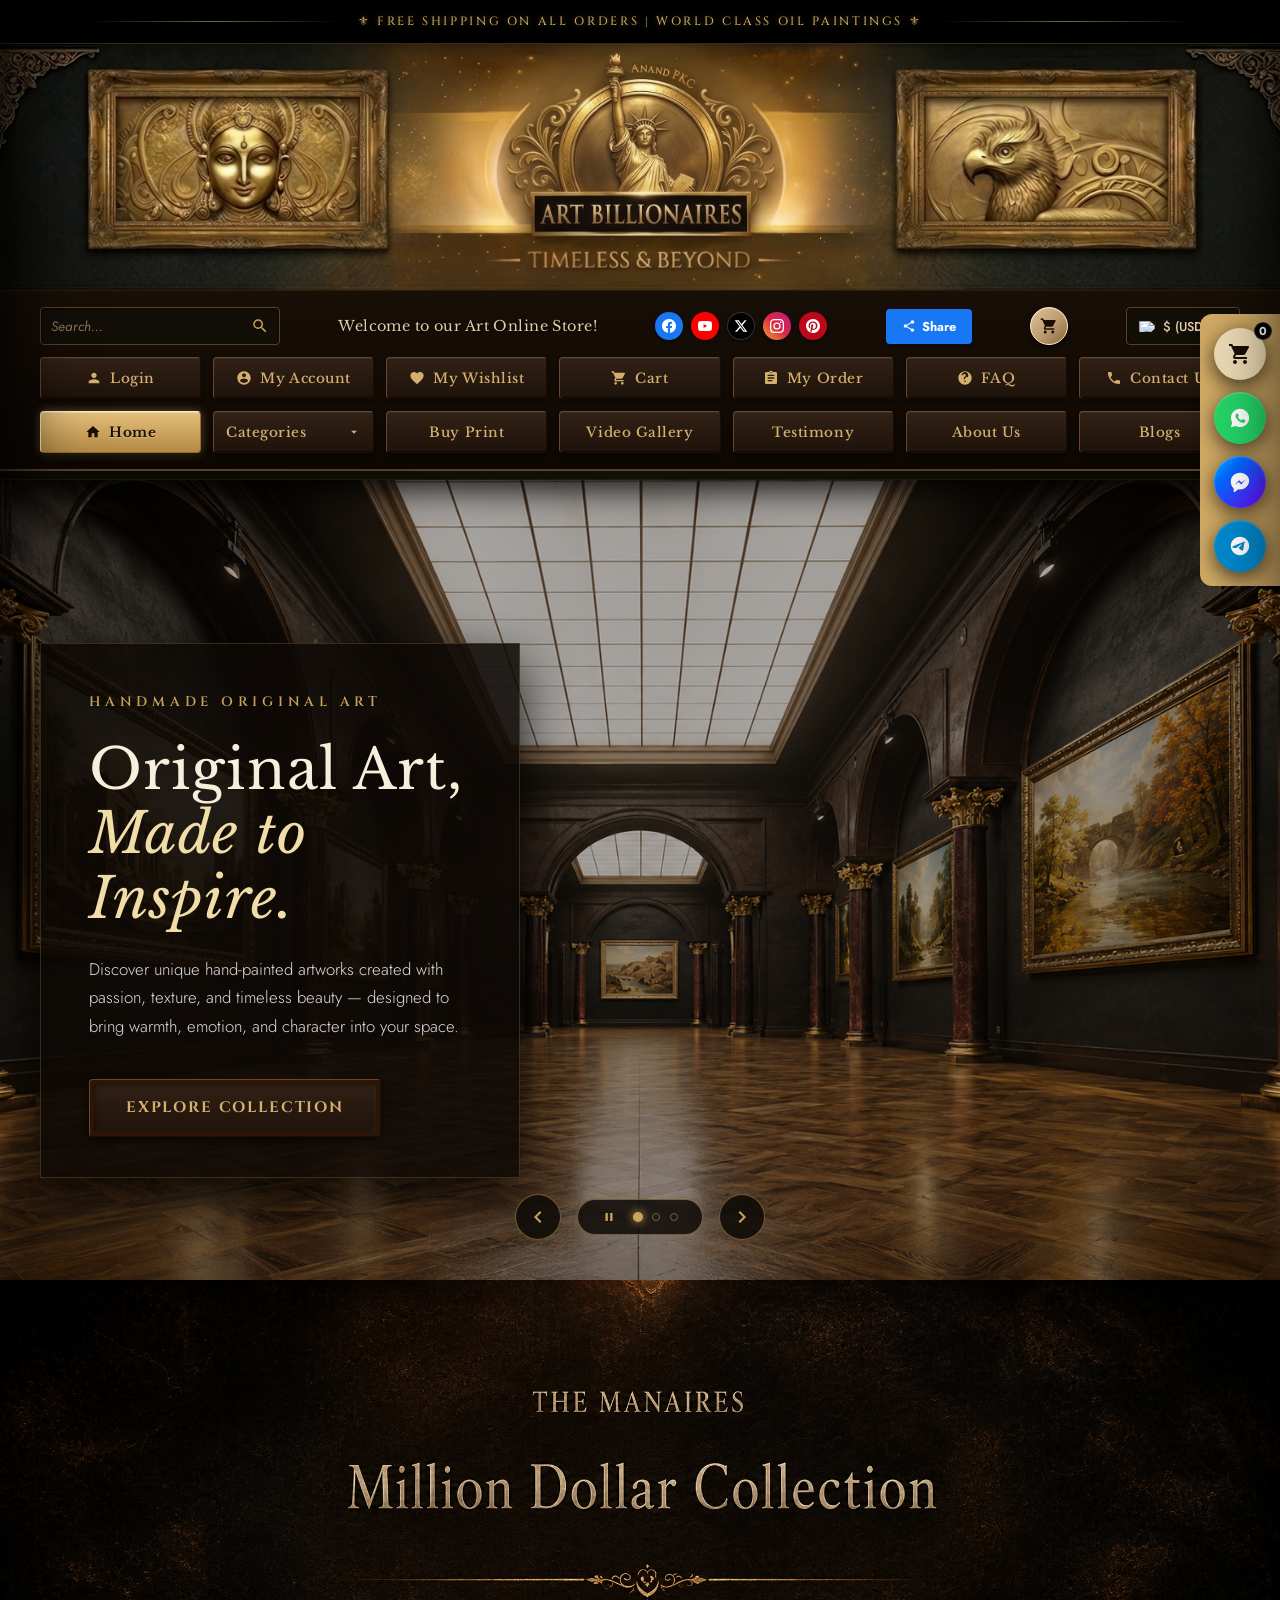
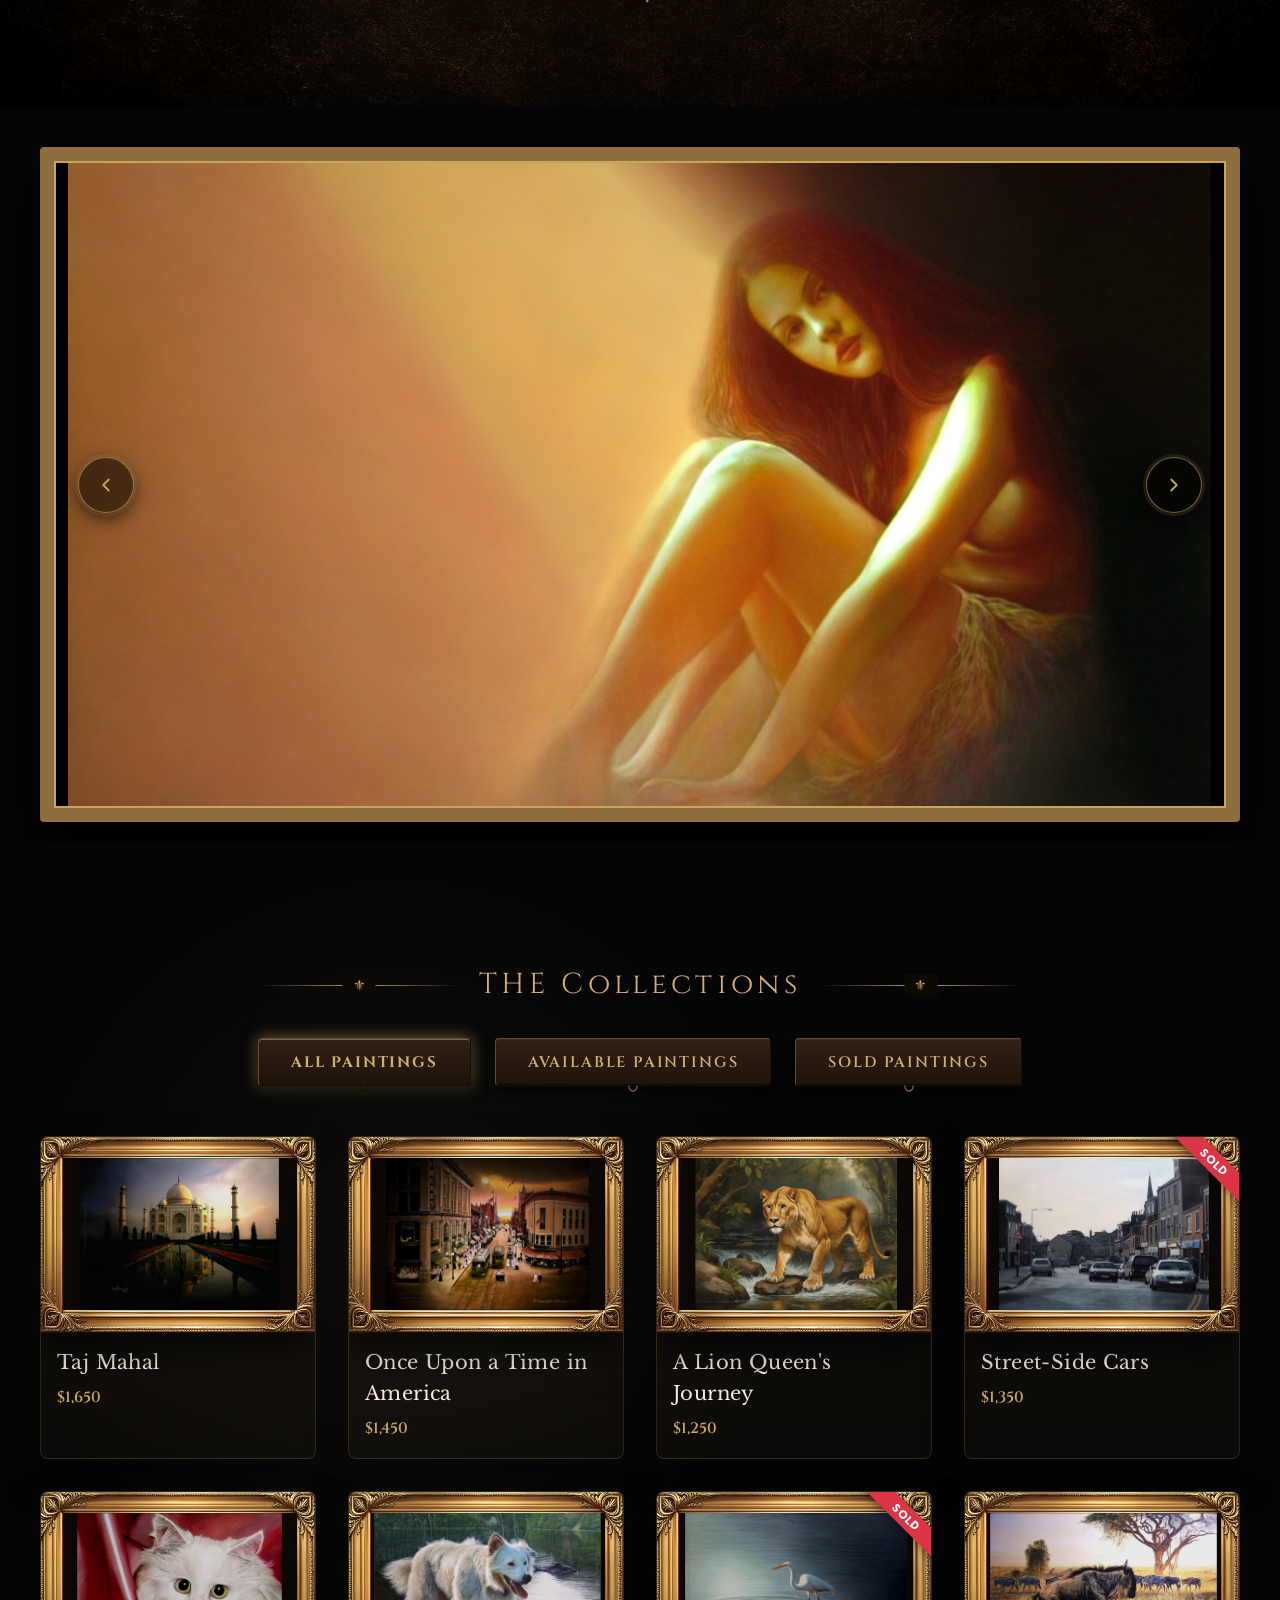
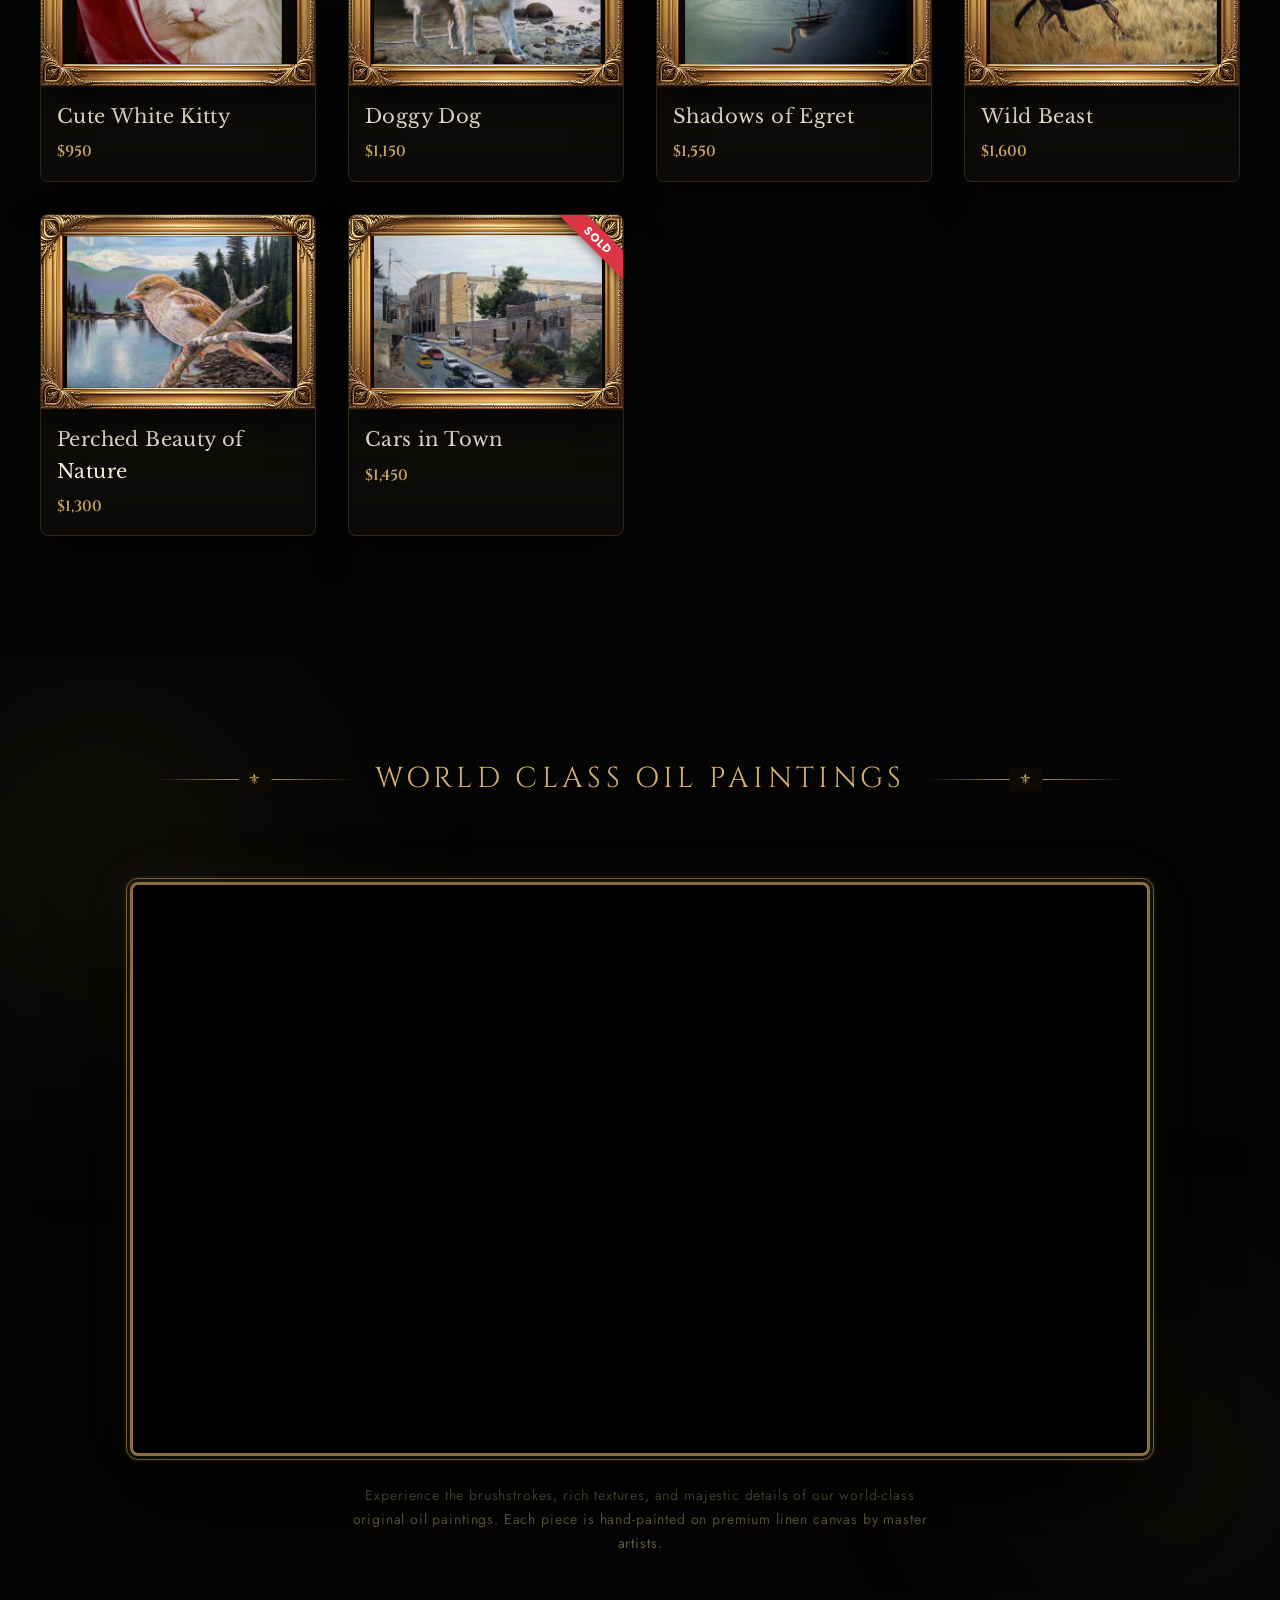
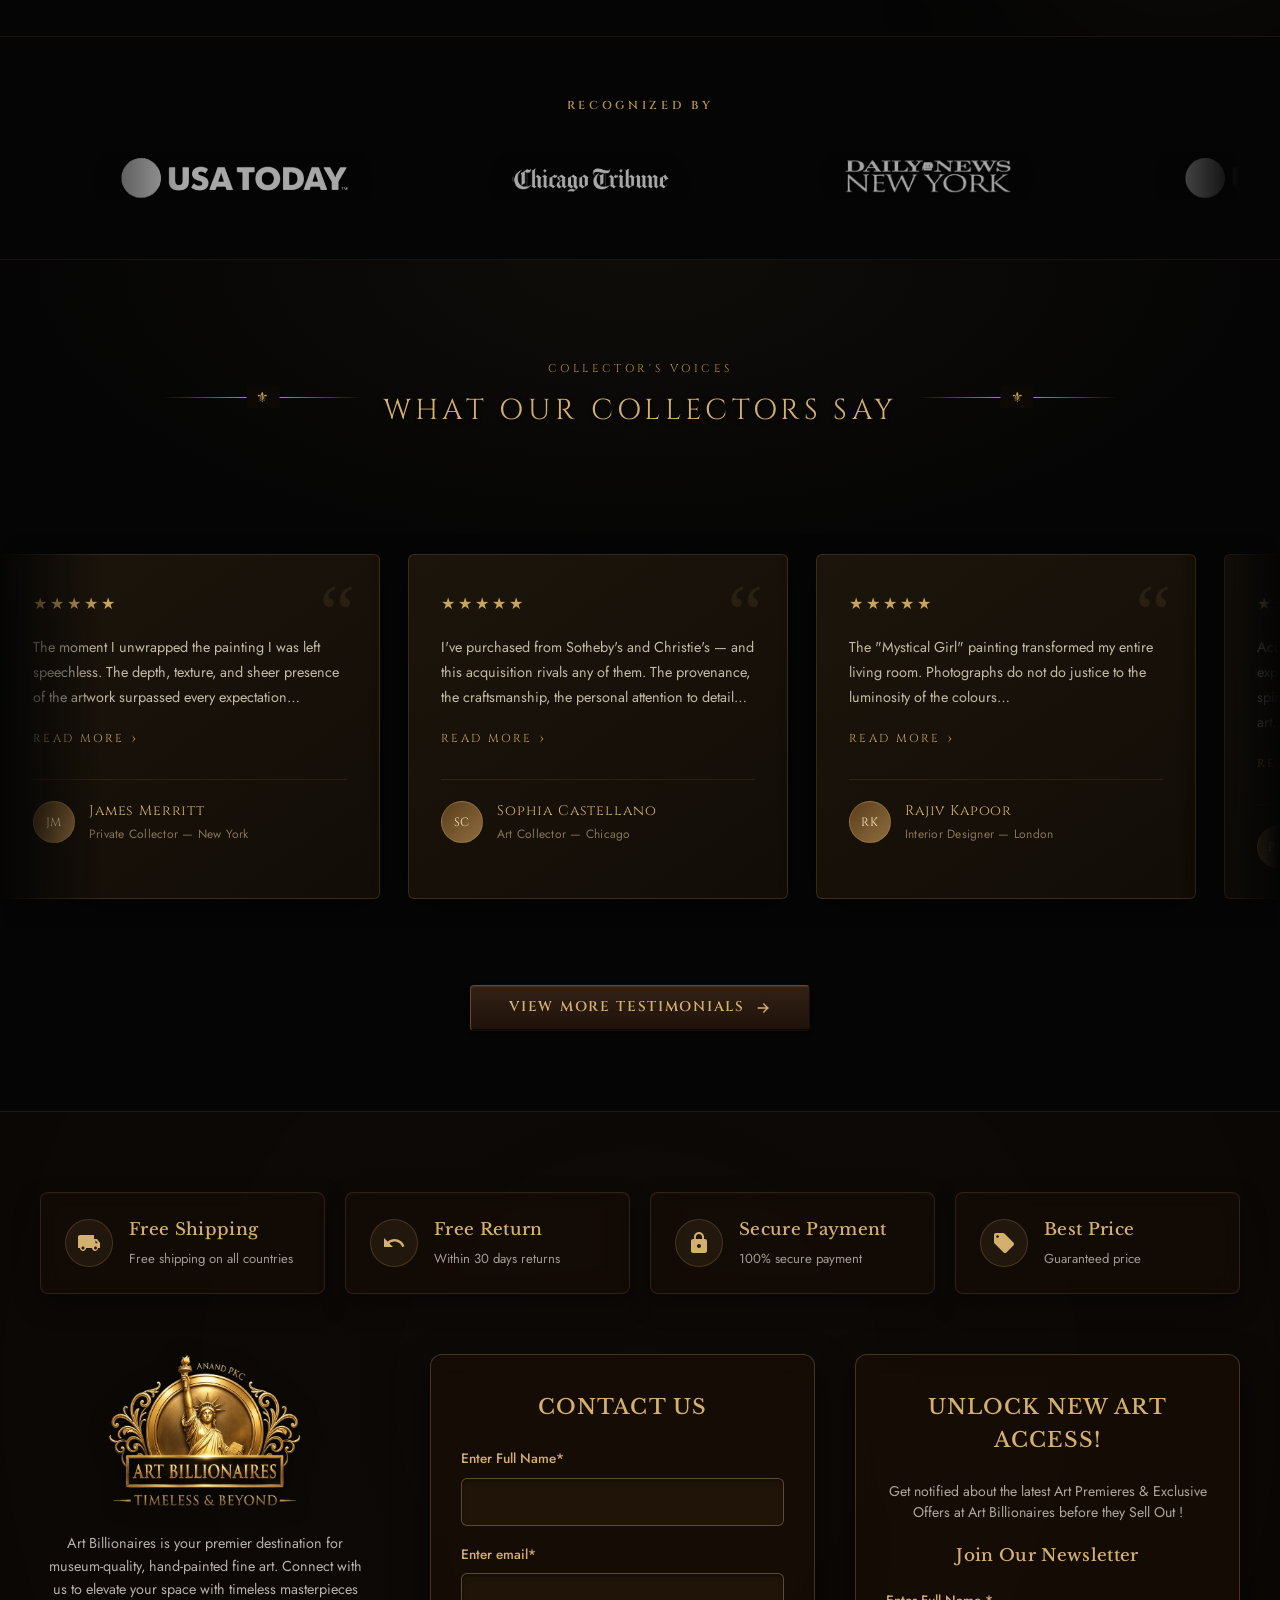
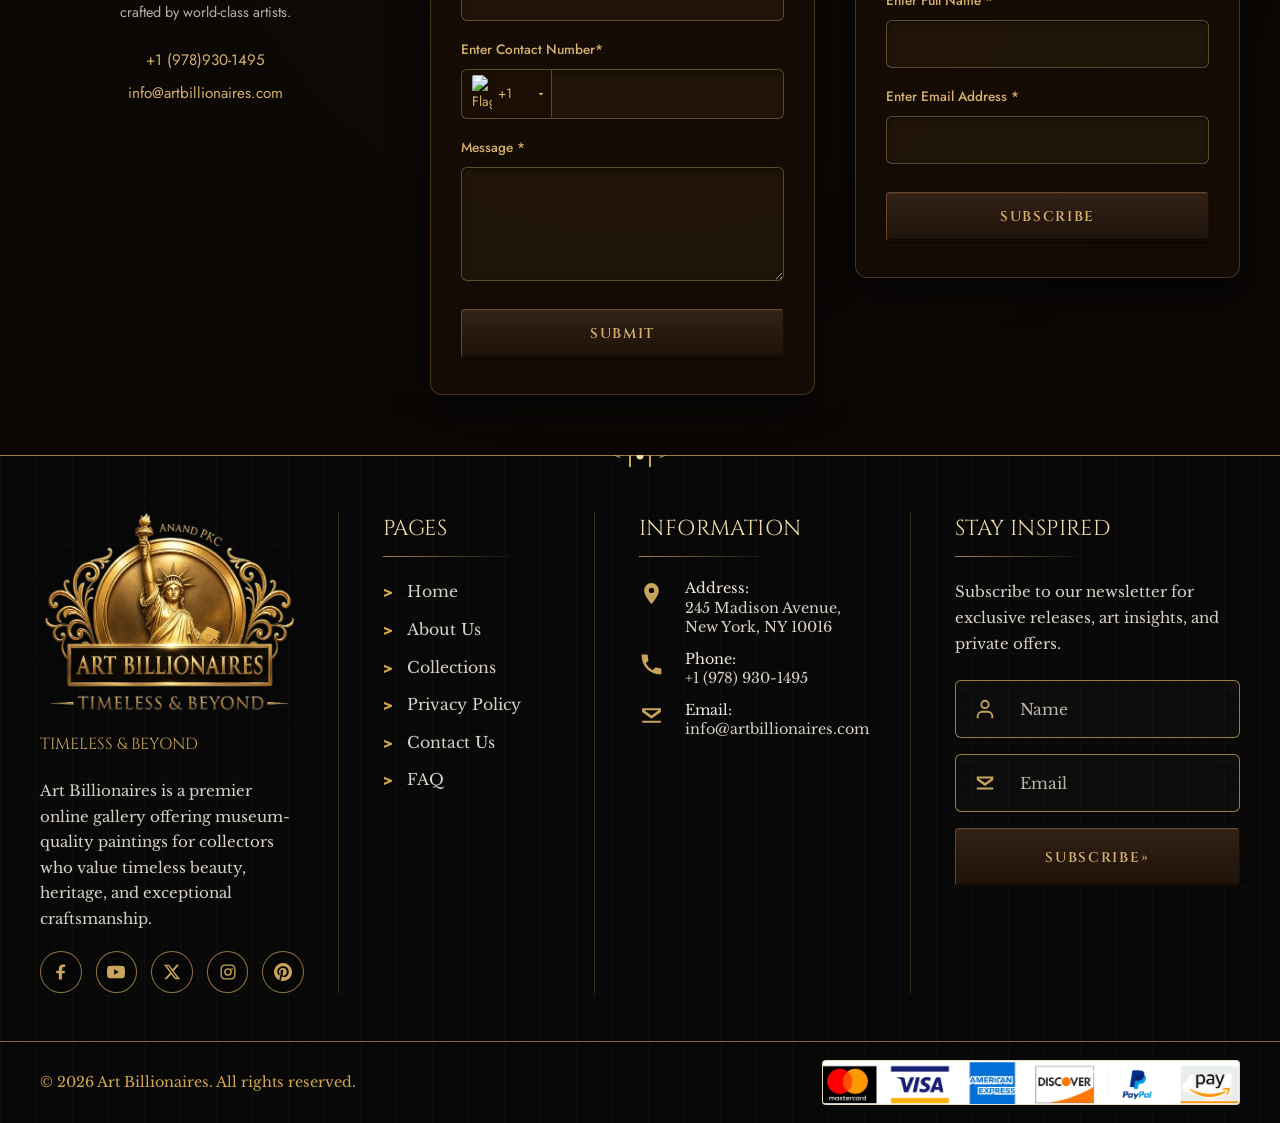
==== index.html @ 87a73081 "Configure YouTube embed for masterpiece video showcase, speed up mobile logo scroller, and remove Gi" ====
<!DOCTYPE html>
<html lang="en">

<head>
  <meta charset="UTF-8">
  <meta name="viewport" content="width=device-width, initial-scale=1.0">
  <meta name="description"
    content="Discover original, hand-painted canvas artworks by Art Billionaires. Elevate your home decor with premium, textured, and timeless gallery paintings.">
  <title>Art Billionaires - Original Handmade Framed Artworks</title>
  <link rel="icon" type="image/png" href="assets/logo/site-faviocn.com.png">
  <link rel="stylesheet" href="styles.css">
</head>

<body>

  <!-- 1. Top Bar -->
  <div class="top-bar" id="top-bar">
    <div class="top-bar-line"></div>
    <span class="top-bar-text">⚜ Free Shipping on All Orders | World Class Oil Paintings ⚜</span>
    <div class="top-bar-line"></div>
  </div>

  <!-- 2. Desktop Luxury Header -->
  <header class="luxury-desktop-header" id="luxury-desktop-header">
    <div class="logo-banner-container">
      <div class="radial-glow"></div>
      <a href="#" class="logo-banner-link" aria-label="Art Billionaires Home">
        <img src="assets/ART BILLIONAIRES - Header Logo.png" alt="Art Billionaires Logo" class="logo-banner-img">
      </a>
    </div>

    <div class="luxury-menu-wrapper" id="luxury-menu-wrapper">
      <!-- Row 1: Search, Store Welcome, Socials, Share, Cart, Currency -->
      <div class="luxury-menu-row-utility">
        <!-- Search Box -->
        <div class="header-search-box">
          <input type="text" placeholder="Search..." class="header-search-input" id="desktop-search-input">
          <button class="header-search-btn" id="desktop-search-btn" aria-label="Search">
            <svg viewBox="0 0 24 24" class="search-icon">
              <path
                d="M15.5 14h-.79l-.28-.27A6.471 6.471 0 0 0 16 9.5 6.5 6.5 0 1 0 9.5 16c1.61 0 3.09-.59 4.23-1.57l.27.28v.79l5 4.99L20.49 19l-4.99-5zm-6 0C7.01 14 5 11.99 5 9.5S7.01 5 9.5 5 14 7.01 14 9.5 11.99 14 9.5 14z" />
            </svg>
          </button>
        </div>

        <!-- Store Welcome Text -->
        <div class="header-welcome-text">Welcome to our Art Online Store!</div>

        <!-- Social Media Icons -->
        <div class="header-socials-group">
          <a href="https://www.facebook.com/world.class.oil.paintings/" class="social-circle facebook"
            aria-label="Facebook" target="_blank" rel="nofollow">
            <svg viewBox="0 0 24 24">
              <path
                d="M24 12.073c0-6.627-5.373-12-12-12s-12 5.373-12 12c0 5.99 4.388 10.954 10.125 11.854v-8.385H7.078v-3.47h3.047V9.43c0-3.007 1.792-4.669 4.533-4.669 1.312 0 2.686.235 2.686.235v2.953H15.83c-1.491 0-1.956.925-1.956 1.874v2.25h3.328l-.532 3.47h-2.796v8.385C19.612 23.027 24 18.062 24 12.073z" />
            </svg>
          </a>
          <a href="https://www.youtube.com/channel/UCKu_sfL6A5Ezf7QcF4F_fRw" class="social-circle youtube"
            aria-label="YouTube" target="_blank" rel="nofollow">
            <svg viewBox="0 0 24 24">
              <path
                d="M23.498 6.163a3.003 3.003 0 0 0-2.11-2.11C19.517 3.545 12 3.545 12 3.545s-7.516 0-9.387.507a3.003 3.003 0 0 0-2.11 2.11C0 8.033 0 12 0 12s0 3.967.502 5.837a3.003 3.003 0 0 0 2.11 2.11c1.871.507 9.387.507 9.387.507s7.517 0 9.387-.507a3.003 3.003 0 0 0 2.11-2.11C24 15.967 24 12 24 12s0-3.967-.502-5.837zM9.545 15.568V8.432L15.818 12l-6.273 3.568z" />
            </svg>
          </a>
          <a href="https://twitter.com/anandpkc" class="social-circle x-twitter" aria-label="X (formerly Twitter)"
            target="_blank" rel="nofollow">
            <svg viewBox="0 0 24 24">
              <path
                d="M18.244 2.25h3.308l-7.227 8.26 8.502 11.24H16.17l-5.214-6.817L4.99 21.75H1.68l7.73-8.835L1.254 2.25H8.08l4.713 6.231zm-1.161 17.52h1.833L7.084 4.126H5.117z" />
            </svg>
          </a>
          <a href="https://www.instagram.com/world.class.oil.paintings" class="social-circle instagram"
            aria-label="Instagram" target="_blank" rel="nofollow">
            <svg viewBox="0 0 24 24">
              <path
                d="M12 2.163c3.204 0 3.584.012 4.85.07 3.252.148 4.771 1.691 4.919 4.919.058 1.265.069 1.645.069 4.849 0 3.205-.012 3.584-.069 4.849-.149 3.225-1.664 4.771-4.919 4.919-1.266.058-1.644.07-4.85.07-3.204 0-3.584-.012-4.849-.07-3.26-.149-4.771-1.699-4.919-4.92-.058-1.265-.07-1.644-.07-4.849 0-3.204.013-3.583.07-4.849.149-3.227 1.664-4.771 4.919-4.919 1.266-.057 1.645-.069 4.849-.069zM12 0C8.741 0 8.333.014 7.053.072 2.695.272.273 2.69.073 7.051.014 8.333 0 8.741 0 12c0 3.259.014 3.668.072 4.948.2 4.358 2.618 6.78 6.98 6.98 1.281.058 1.689.072 4.948.072 3.259 0 3.668-.014 4.948-.072 4.354-.2 6.782-2.618 6.979-6.98.059-1.28.073-1.689.073-4.948 0-3.259-.014-3.667-.072-4.947-.196-4.354-2.617-6.78-6.979-6.98C15.668.014 15.259 0 12 0zm0 5.838a6.162 6.162 0 1 0 0 12.324 6.162 6.162 0 0 0 0-12.324zM12 16a4 4 0 1 1 0-8 4 4 0 0 1 0 8zm6.406-11.845a1.44 1.44 0 1 0 0 2.881 1.44 1.44 0 0 0 0-2.881z" />
            </svg>
          </a>
          <a href="https://www.pinterest.com/anandpkc/" class="social-circle pinterest" aria-label="Pinterest"
            target="_blank" rel="nofollow">
            <svg viewBox="0 0 24 24">
              <path
                d="M12.017 0C5.396 0 .029 5.367.029 11.987c0 5.079 3.158 9.417 7.618 11.162-.105-.949-.199-2.403.041-3.439.219-.937 1.406-5.966 1.406-5.966s-.359-.72-.359-1.781c0-1.668.967-2.914 2.171-2.914 1.023 0 1.518.769 1.518 1.69 0 1.029-.655 2.568-.994 3.995-.283 1.194.599 2.169 1.777 2.169 2.133 0 3.772-2.249 3.772-5.495 0-2.873-2.064-4.882-5.012-4.882-3.414 0-5.418 2.561-5.418 5.204 0 1.031.397 2.138.893 2.738a.36.36 0 0 1 .083.345l-.333 1.36c-.053.22-.174.267-.402.161-1.499-.698-2.436-2.889-2.436-4.649 0-3.785 2.75-7.262 7.929-7.262 4.163 0 7.398 2.967 7.398 6.931 0 4.136-2.607 7.464-6.227 7.464-1.216 0-2.359-.631-2.75-1.378l-.748 2.853c-.271 1.043-1.002 2.35-1.492 3.146 1.124.347 2.317.535 3.554.535 6.621 0 11.985-5.367 11.985-11.987C23.999 5.368 18.636 0 12.017 0z" />
            </svg>
          </a>
        </div>

        <!-- Share Button -->
        <button class="header-share-btn" id="header-share-btn">
          <svg viewBox="0 0 24 24" class="share-icon">
            <path fill="currentColor"
              d="M18 16.08c-.76 0-1.44.3-1.96.77L8.91 12.7c.05-.23.09-.46.09-.7s-.04-.47-.09-.7l7.05-4.11c.54.5 1.25.81 2.04.81 1.66 0 3-1.34 3-3s-1.34-3-3-3-3 1.34-3 3c0 .24.04.47.09.7L8.04 9.81C7.5 9.31 6.79 9 6 9c-1.66 0-3 1.34-3 3s1.34 3 3 3c.79 0 1.5-.31 2.04-.81l7.12 4.16c-.05.21-.08.43-.08.65 0 1.61 1.31 2.92 2.92 2.92s2.92-1.31 2.92-2.92c0-1.61-1.31-2.92-2.92-2.92z" />
          </svg>
          <span>Share</span>
        </button>

        <!-- Gold Cart Badge -->
        <button class="header-gold-cart-btn js-cart-btn" aria-label="Shopping Cart">
          <svg viewBox="0 0 24 24" class="cart-icon">
            <path
              d="M7 18c-1.1 0-1.99.9-1.99 2S5.9 22 7 22s2-.9 2-2-.9-2-2-2zM1 2v2h2l3.6 7.59-1.35 2.45c-.16.28-.25.61-.25.96 0 1.1.9 2 2 2h12v-2H7.42c-.14 0-.25-.11-.25-.25l.03-.12.9-1.63h7.45c.75 0 1.41-.41 1.75-1.03l3.58-6.49c.08-.14.12-.31.12-.48 0-.55-.45-1-1-1H5.21l-.94-2H1zm16 16c-1.1 0-1.99.9-1.99 2s.89 2 1.99 2 2-.9 2-2-.9-2-2-2z" />
          </svg>
        </button>

        <!-- Currency Dropdown Selector -->
        <div class="header-currency-selector-wrapper">
          <button class="header-currency-selector-btn" id="header-currency-btn">
            <img src="https://flagcdn.com/w20/us.png" alt="US Flag" class="currency-flag" id="header-currency-flag">
            <span id="header-currency-text">$ (USD)</span>
            <svg viewBox="0 0 24 24" class="chevron-icon">
              <path d="M7 10l5 5 5-5z" />
            </svg>
          </button>
          <div class="header-currency-dropdown" id="header-currency-dropdown">
            <div class="currency-option" data-currency="USD" data-flag="us" data-symbol="$">
              <img src="https://flagcdn.com/w20/us.png" alt="US Flag" class="currency-flag">
              <span>$ (USD)</span>
            </div>
            <div class="currency-option" data-currency="EUR" data-flag="eu" data-symbol="€">
              <img src="https://flagcdn.com/w20/eu.png" alt="EU Flag" class="currency-flag">
              <span>€ (EUR)</span>
            </div>
            <div class="currency-option" data-currency="GBP" data-flag="gb" data-symbol="£">
              <img src="https://flagcdn.com/w20/gb.png" alt="UK Flag" class="currency-flag">
              <span>£ (GBP)</span>
            </div>
          </div>
        </div>
      </div>

      <!-- Row 2: Login, My Account, My Wishlist, Cart, My Order, FAQ, Contact Us -->
      <div class="luxury-menu-row-primary">
        <a href="account.html" class="wood-menu-btn">
          <svg viewBox="0 0 24 24" class="btn-icon">
            <path
              d="M12 12c2.21 0 4-1.79 4-4s-1.79-4-4-4-4 1.79-4 4 1.79 4 4 4zm0 2c-2.67 0-8 1.34-8 4v2h16v-2c0-2.66-5.33-4-8-4z" />
          </svg>
          <span>Login</span>
        </a>
        <a href="account.html" class="wood-menu-btn">
          <svg viewBox="0 0 24 24" class="btn-icon">
            <path
              d="M12 2C6.48 2 2 6.48 2 12s4.48 10 10 10 10-4.48 10-10S17.52 2 12 2zm0 3c1.66 0 3 1.34 3 3s-1.34 3-3 3-3-1.34-3-3 1.34-3 3-3zm0 14.2c-2.5 0-4.71-1.28-6-3.22.03-1.99 4-3.08 6-3.08 1.99 0 5.97 1.09 6 3.08-1.29 1.94-3.5 3.22-6 3.22z" />
          </svg>
          <span>My Account</span>
        </a>
        <button class="wood-menu-btn js-wishlist-btn" id="header-wishlist-btn">
          <svg viewBox="0 0 24 24" class="btn-icon">
            <path
              d="M12 21.35l-1.45-1.32C5.4 15.36 2 12.28 2 8.5 2 5.42 4.42 3 7.5 3c1.74 0 3.41.81 4.5 2.09C13.09 3.81 14.76 3 16.5 3 19.58 3 22 5.42 22 8.5c0 3.78-3.4 6.86-8.55 11.54L12 21.35z" />
          </svg>
          <span>My Wishlist</span>
        </button>
        <button class="wood-menu-btn js-cart-btn">
          <svg viewBox="0 0 24 24" class="btn-icon">
            <path
              d="M7 18c-1.1 0-1.99.9-1.99 2S5.9 22 7 22s2-.9 2-2-.9-2-2-2zM1 2v2h2l3.6 7.59-1.35 2.45c-.16.28-.25.61-.25.96 0 1.1.9 2 2 2h12v-2H7.42c-.14 0-.25-.11-.25-.25l.03-.12.9-1.63h7.45c.75 0 1.41-.41 1.75-1.03l3.58-6.49c.08-.14.12-.31.12-.48 0-.55-.45-1-1-1H5.21l-.94-2H1zm16 16c-1.1 0-1.99.9-1.99 2s.89 2 1.99 2 2-.9 2-2-.9-2-2-2z" />
          </svg>
          <span>Cart</span>
        </button>
        <button class="wood-menu-btn js-order-btn" id="header-order-btn">
          <svg viewBox="0 0 24 24" class="btn-icon">
            <path
              d="M19 3h-4.18C14.4 1.84 13.3 1 12 1c-1.3 0-2.4.84-2.82 2H5c-1.1 0-2 .9-2 2v14c0 1.1.9 2 2 2h14c1.1 0 2-.9 2-2V5c0-1.1-.9-2-2-2zm-7 0c.55 0 1 .45 1 1s-.45 1-1 1-1-.45-1-1 .45-1 1-1zm2 14H7v-2h7v2zm3-4H7v-2h10v2zm0-4H7V7h10v2z" />
          </svg>
          <span>My Order</span>
        </button>
        <a href="#faq" class="wood-menu-btn">
          <svg viewBox="0 0 24 24" class="btn-icon">
            <path
              d="M12 2C6.48 2 2 6.48 2 12s4.48 10 10 10 10-4.48 10-10S17.52 2 12 2zm1 16h-2v-2h2v2zm1.07-7.75l-.9.92C12.45 11.9 12 12.5 12 14h-2v-.5c0-1.1.45-2.1 1.17-2.83l1.24-1.26c.37-.36.59-.86.59-1.41 0-1.1-.9-2-2-2s-2 .9-2 2H7c0-2.76 2.24-5 5-5s5 2.24 5 5c0 1.04-.42 1.99-1.07 2.75z" />
          </svg>
          <span>FAQ</span>
        </a>
        <a href="#contact" class="wood-menu-btn">
          <svg viewBox="0 0 24 24" class="btn-icon">
            <path
              d="M6.62 10.79c1.44 2.83 3.76 5.14 6.59 6.59l2.2-2.2c.27-.27.67-.36 1.02-.24 1.12.37 2.33.57 3.57.57.55 0 1 .45 1 1V20c0 .55-.45 1-1 1-9.39 0-17-7.61-17-17 0-.55.45-1 1-1h3.5c.55 0 1 .45 1 1 0 1.25.2 2.45.57 3.57.11.35.03.74-.25 1.02l-2.2 2.2z" />
          </svg>
          <span>Contact Us</span>
        </a>
      </div>

      <!-- Row 3: Home, Categories, Buy Print, Video Gallery, Testimony, About Us, Blogs -->
      <div class="luxury-menu-row-secondary">
        <a href="#" class="wood-menu-btn active">
          <svg viewBox="0 0 24 24" class="btn-icon">
            <path d="M10 20v-6h4v6h5v-8h3L12 3 2 12h3v8z" />
          </svg>
          <span>Home</span>
        </a>
        <div class="wood-menu-btn dropdown-wrapper">
          <span>Categories</span>
          <svg viewBox="0 0 24 24" class="chevron-icon">
            <path d="M7 10l5 5 5-5z" />
          </svg>
          <div class="categories-dropdown">
            <a href="#collections" class="category-option" data-category="Animals">Animals</a>
            <a href="#collections" class="category-option" data-category="Humans">Humans</a>
            <a href="#collections" class="category-option" data-category="Architectural">Architectural</a>
            <a href="#collections" class="category-option" data-category="Birds">Birds</a>
            <a href="#collections" class="category-option" data-category="Featured Art">Featured Art</a>
          </div>
        </div>
        <a href="#collections" class="wood-menu-btn">Buy Print</a>
        <a href="#video-gallery" class="wood-menu-btn">Video Gallery</a>
        <a href="#reviews" class="wood-menu-btn">Testimony</a>
        <a href="#about" class="wood-menu-btn">About Us</a>
        <a href="#collections" class="wood-menu-btn">Blogs</a>
      </div>
    </div>
  </header>

  <!-- 3. Mobile Header (Visible on screens < 992px) -->
  <header class="luxury-mobile-header" id="luxury-mobile-header">
    <!-- Row 1: Logo full width -->
    <div class="mobile-logo-container">
      <a href="#" class="mobile-logo-link" aria-label="Art Billionaires Home">
        <img src="assets/ART BILLIONAIRES - Header Logo.png" alt="Art Billionaires Logo" class="mobile-logo-img">
      </a>
    </div>

    <!-- Row 2: Search bar -->
    <div class="mobile-search-row">
      <input type="text" class="mobile-search-input" id="mobile-search-input" placeholder="Search artworks…"
        aria-label="Search">
      <button class="header-search-btn" id="mobile-search-btn" aria-label="Search"
        style="flex-shrink:0;width:36px;height:36px;">
        <svg viewBox="0 0 24 24" class="search-icon">
          <path
            d="M15.5 14h-.79l-.28-.27A6.471 6.471 0 0 0 16 9.5 6.5 6.5 0 1 0 9.5 16c1.61 0 3.09-.59 4.23-1.57l.27.28v.79l5 4.99L20.49 19l-4.99-5zm-6 0C7.01 14 5 11.99 5 9.5S7.01 5 9.5 5 14 7.01 14 9.5 11.99 14 9.5 14z" />
        </svg>
      </button>
    </div>

    <!-- Row 3: Hamburger + Account + Cart -->
    <div class="mobile-controls-row">
      <button class="hamburger-btn" id="hamburger-btn" aria-label="Open Menu" aria-expanded="false"
        aria-controls="side-drawer">
        <span></span>
        <span></span>
        <span></span>
      </button>
      <div class="mobile-actions">
        <a href="account.html" class="header-icon-link header-utility-btn" aria-label="My Account">
          <svg viewBox="0 0 24 24" xmlns="http://www.w3.org/2000/svg">
            <path
              d="M12 12c2.21 0 4-1.79 4-4s-1.79-4-4-4-4 1.79-4 4 1.79 4 4 4zm0 2c-2.67 0-8 1.34-8 4v2h16v-2c0-2.66-5.33-4-8-4z" />
          </svg>
        </a>
        <button class="header-icon-link header-utility-btn js-cart-btn" type="button" aria-label="Shopping Cart">
          <svg viewBox="0 0 24 24" xmlns="http://www.w3.org/2000/svg">
            <path
              d="M19 6h-2c0-2.76-2.24-5-5-5S7 3.24 7 6H5c-1.1 0-2 .9-2 2v12c0 1.1.9 2 2 2h14c1.1 0 2-.9 2-2V8c0-1.1-.9-2-2-2zm-7-3c1.66 0 3 1.34 3 3H9c0-1.66 1.34-3 3-3zm7 17H5V8h14v12z" />
          </svg>
          <span class="cart-count">0</span>
        </button>
      </div>
    </div>
  </header>

  <!-- Navigation Drawer Backdrop -->
  <div class="menu-overlay" id="menu-overlay"></div>
  <div class="utility-overlay" id="utility-overlay"></div>

  <!-- Slide Drawer Menu -->
  <nav class="side-drawer" id="side-drawer" aria-label="Main Navigation">
    <div class="drawer-header">
      <a href="#" class="drawer-logo-link" aria-label="Art Billionaires home">
        <img src="assets/logo/art.png" alt="Art Billionaires Logo" class="drawer-logo-img">
      </a>
      <button class="drawer-close-btn" id="drawer-close-btn" type="button" aria-label="Close Menu">
        <span></span>
        <span></span>
      </button>
    </div>

    <ul class="drawer-nav-list">
      <li class="drawer-nav-item"><a href="#">🏠 Home</a></li>
      <li class="drawer-nav-item"><a href="#collections">🖼 All Artworks</a></li>
      <li class="drawer-nav-item"><a href="#collections">📂 Collections</a></li>
      <li class="drawer-nav-item"><a href="#video-gallery">🎬 Video Gallery</a></li>
      <li class="drawer-nav-item"><a href="account.html">👤 My Account</a></li>
      <li class="drawer-nav-item"><a href="wishlist.html">❤️ My Wishlist</a></li>
      <li class="drawer-nav-item"><a href="#about">ℹ️ About Us</a></li>
      <li class="drawer-nav-item"><a href="#reviews">⭐ Testimony</a></li>
      <li class="drawer-nav-item"><a href="#faq">❓ FAQ</a></li>
      <li class="drawer-nav-item"><a href="#contact">📞 Contact</a></li>
    </ul>

    <div class="drawer-footer">
      <p class="drawer-footer-text">Art Billionaires Collective</p>
      <div class="drawer-socials">
        <a href="https://www.facebook.com/world.class.oil.paintings/" class="drawer-social-link" aria-label="Facebook"
          target="_blank" rel="nofollow">
          <svg viewBox="0 0 24 24" aria-hidden="true">
            <path
              d="M14.2 8.25V6.4c0-.72.18-1.2 1.23-1.2H17.6V2.25c-.38-.05-1.68-.15-3.2-.15-3.15 0-5.32 1.92-5.32 5.45v2.7H5.6v3.3h3.48V22h4.15v-8.45h3.45l.55-3.3h-4v-1.8c0-.95.25-1.4 1.97-1.4Z" />
          </svg>
        </a>
        <a href="https://www.youtube.com/channel/UCKu_sfL6A5Ezf7QcF4F_fRw" class="drawer-social-link"
          aria-label="YouTube" target="_blank" rel="nofollow">
          <svg viewBox="0 0 24 24" aria-hidden="true">
            <path
              d="M23.498 6.163a3.003 3.003 0 0 0-2.11-2.11C19.517 3.545 12 3.545 12 3.545s-7.516 0-9.387.507a3.003 3.003 0 0 0-2.11 2.11C0 8.033 0 12 0 12s0 3.967.502 5.837a3.003 3.003 0 0 0 2.11 2.11c1.871.507 9.387.507 9.387.507s7.517 0 9.387-.507a3.003 3.003 0 0 0 2.11-2.11C24 15.967 24 12 24 12s0-3.967-.502-5.837zM9.545 15.568V8.432L15.818 12l-6.273 3.568z" />
          </svg>
        </a>
        <a href="https://twitter.com/anandpkc" class="drawer-social-link" aria-label="X (Twitter)" target="_blank"
          rel="nofollow">
          <svg viewBox="0 0 24 24" aria-hidden="true">
            <path
              d="M18.244 2.25h3.308l-7.227 8.26 8.502 11.24H16.17l-5.214-6.817L4.99 21.75H1.68l7.73-8.835L1.254 2.25H8.08l4.713 6.231zm-1.161 17.52h1.833L7.084 4.126H5.117z" />
          </svg>
        </a>
        <a href="https://www.instagram.com/world.class.oil.paintings" class="drawer-social-link" aria-label="Instagram"
          target="_blank" rel="nofollow">
          <svg viewBox="0 0 24 24" aria-hidden="true">
            <path
              d="M7.75 2h8.5A5.76 5.76 0 0 1 22 7.75v8.5A5.76 5.76 0 0 1 16.25 22h-8.5A5.76 5.76 0 0 1 2 16.25v-8.5A5.76 5.76 0 0 1 7.75 2Zm0 1.8A3.95 3.95 0 0 0 3.8 7.75v8.5a3.95 3.95 0 0 0 3.95 3.95h8.5a3.95 3.95 0 0 0 3.95-3.95v-8.5a3.95 3.95 0 0 0-3.95-3.95h-8.5ZM12 7a5 5 0 1 1 0 10 5 5 0 0 1 0-10Zm0 1.8a3.2 3.2 0 1 0 0 6.4 3.2 3.2 0 0 0 0-6.4Zm5.4-2.05a1.15 1.15 0 1 1 0 2.3 1.15 1.15 0 0 1 0-2.3Z" />
          </svg>
        </a>
        <a href="https://www.pinterest.com/anandpkc/" class="drawer-social-link" aria-label="Pinterest" target="_blank"
          rel="nofollow">
          <svg viewBox="0 0 24 24" aria-hidden="true">
            <path
              d="M12.017 0C5.396 0 .029 5.367.029 11.987c0 5.079 3.158 9.417 7.618 11.162-.105-.949-.199-2.403.041-3.439.219-.937 1.406-5.966 1.406-5.966s-.359-.72-.359-1.781c0-1.668.967-2.914 2.171-2.914 1.023 0 1.518.769 1.518 1.69 0 1.029-.655 2.568-.994 3.995-.283 1.194.599 2.169 1.777 2.169 2.133 0 3.772-2.249 3.772-5.495 0-2.873-2.064-4.882-5.012-4.882-3.414 0-5.418 2.561-5.418 5.204 0 1.031.397 2.138.893 2.738a.36.36 0 0 1 .083.345l-.333 1.36c-.053.22-.174.267-.402.161-1.499-.698-2.436-2.889-2.436-4.649 0-3.785 2.75-7.262 7.929-7.262 4.163 0 7.398 2.967 7.398 6.931 0 4.136-2.607 7.464-6.227 7.464-1.216 0-2.359-.631-2.75-1.378l-.748 2.853c-.271 1.043-1.002 2.35-1.492 3.146 1.124.347 2.317.535 3.554.535 6.621 0 11.985-5.367 11.985-11.987C23.999 5.368 18.636 0 12.017 0z" />
          </svg>
        </a>
      </div>
    </div>
  </nav>

  <aside class="cart-drawer" id="cart-drawer" aria-labelledby="cart-drawer-title" aria-hidden="true">
    <div class="panel-header">
      <h2 class="panel-title" id="cart-drawer-title">Your Cart</h2>
      <button class="panel-close-btn" id="cart-close-btn" type="button" aria-label="Close cart">
        <span></span>
        <span></span>
      </button>
    </div>

    <div class="cart-drawer-body">
      <!-- Active items list -->
      <div class="cart-items" id="cart-items"></div>

      <div class="cart-empty-state" id="cart-empty-state">
        <p>No artwork added yet.</p>
        <a href="#collections" class="btn btn-secondary cart-empty-cta">Explore Collection</a>
      </div>

      <!-- Divider line -->
      <div class="cart-drawer-divider" id="cart-drawer-divider-1"></div>

      <!-- Related Products Carousel -->
      <div class="cart-related-section" id="cart-related-section">
        <h3 class="cart-related-title">YOU MAY ALSO LIKE</h3>
        <div class="cart-related-carousel-wrapper">
          <button class="carousel-arrow prev" id="cart-carousel-prev" aria-label="Previous product"
            type="button">&lsaquo;</button>
          <div class="cart-related-track" id="cart-related-track">
            <!-- Dynamically populated related products -->
          </div>
          <button class="carousel-arrow next" id="cart-carousel-next" aria-label="Next product"
            type="button">&rsaquo;</button>
        </div>
      </div>
    </div>

    <div class="cart-drawer-footer">
      <!-- Order note -->
      <div class="cart-note-container">
        <button class="cart-note-toggle-btn" type="button" id="cart-note-toggle">
          <span>Add Order Note</span>
          <svg viewBox="0 0 24 24" class="chevron-icon">
            <path d="M7 10l5 5 5-5z" />
          </svg>
        </button>
        <div class="cart-note-textarea-wrapper" id="cart-note-wrapper">
          <textarea placeholder="Special instructions for your order..." id="cart-order-note"
            class="cart-note-textarea"></textarea>
        </div>
      </div>

      <div class="cart-total-row">
        <span>Subtotal</span>
        <strong id="cart-total">$0</strong>
      </div>
      <p class="cart-shipping-notice">Tax included and shipping calculated at checkout</p>
      <button class="btn btn-primary cart-checkout-btn" id="cart-checkout-btn" type="button">Checkout</button>
    </div>
  </aside>

  <main>
    <!-- 3. Hero Section (Slideshow Hero) -->
    <section class="hero-section" id="hero">
      <div class="hero-slideshow">
        <div class="hero-slide active" style="background-image: url('assets/slide-one.png');"></div>
        <div class="hero-slide" style="background-image: url('assets/slide-two.png');"></div>
        <div class="hero-slide" style="background-image: url('assets/slide-three.jpg');"></div>
      </div>
      <div class="hero-overlay"></div>

      <div class="hero-container">
        <div class="hero-content">
          <span class="hero-label">Handmade Original Art</span>
          <h1 class="hero-title">Original Art, <br><span>Made to Inspire.</span></h1>
          <p class="hero-para">
            Discover unique hand-painted artworks created with passion, texture, and timeless beauty &mdash; designed to
            bring
            warmth, emotion, and character into your space.
          </p>
          <div class="hero-actions">
            <a href="#collections" class="btn btn-primary">Explore Collection</a>
          </div>
        </div>
      </div>

      <!-- Custom Control Panel (Arrows + Play/Pause Capsule) -->
      <div class="hero-control-panel">
        <button class="hero-control-arrow prev" id="hero-prev" aria-label="Previous Slide" type="button">
          <svg viewBox="0 0 24 24" xmlns="http://www.w3.org/2000/svg">
            <path d="M15.41 7.41L14 6l-6 6 6 6 1.41-1.41L10.83 12z" />
          </svg>
        </button>

        <div class="hero-control-capsule">
          <button class="hero-play-pause-btn" id="hero-play-pause" aria-label="Pause Slideshow" type="button">
            <!-- Pause Icon -->
            <svg class="icon-pause" viewBox="0 0 24 24" xmlns="http://www.w3.org/2000/svg">
              <path d="M6 19h4V5H6v14zm8-14v14h4V5h-4z" />
            </svg>
            <!-- Play Icon -->
            <svg class="icon-play" viewBox="0 0 24 24" xmlns="http://www.w3.org/2000/svg" style="display: none;">
              <path d="M8 5v14l11-7z" />
            </svg>
          </button>

          <div class="hero-pagination-dots">
            <button class="dot active" data-slide="0" aria-label="Go to slide 1" type="button"></button>
            <button class="dot" data-slide="1" aria-label="Go to slide 2" type="button"></button>
            <button class="dot" data-slide="2" aria-label="Go to slide 3" type="button"></button>
          </div>
        </div>

        <button class="hero-control-arrow next" id="hero-next" aria-label="Next Slide" type="button">
          <svg viewBox="0 0 24 24" xmlns="http://www.w3.org/2000/svg">
            <path d="M8.59 16.59L10 18l6-6-6-6-1.41 1.41L13.17 12z" />
          </svg>
        </button>
      </div>
    </section>

    <!-- Millions Dollar Arts Banner -->
    <div class="millions-dollar-arts-banner">
      <div class="banner-container">
        <img src="assets/Millions%20Dollar%20Arts.png" alt="Millions Dollar Arts" class="banner-img" loading="lazy">
      </div>
    </div>

    <!-- Masterpieces Slider Section -->
    <section class="masterpieces-slider-section" id="masterpieces-slider">
      <div class="spotlight-radial"
        style="width: 600px; height: 600px; top: 10%; right: 0; pointer-events: none; opacity: 0.15;"></div>

      <div class="slider-section-container">
        <div class="masterpieces-carousel-wrapper">
          <!-- Floating Navigation Arrows -->
          <button class="masterpieces-nav-arrow prev" id="masterpieces-prev" aria-label="Previous Slide" type="button">
            <svg viewBox="0 0 24 24" fill="none" stroke="currentColor" stroke-width="2" stroke-linecap="round"
              stroke-linejoin="round">
              <polyline points="15 18 9 12 15 6" />
            </svg>
          </button>
          <button class="masterpieces-nav-arrow next" id="masterpieces-next" aria-label="Next Slide" type="button">
            <svg viewBox="0 0 24 24" fill="none" stroke="currentColor" stroke-width="2" stroke-linecap="round"
              stroke-linejoin="round">
              <polyline points="9 18 15 12 9 6" />
            </svg>
          </button>

          <!-- Fade Slides Container -->
          <div class="masterpieces-fade-container" id="masterpieces-track">
            <!-- Slide 1 -->
            <div class="masterpieces-slide active">
              <img
                src="assets/Slider Images/1%20%20SLIDER%20%20%20-%20Mystical%20Girl%20-%2036%20x%2048%20%20Oil%20on%20Canvas%20%202012%20%20-%20T1.jpg"
                alt="Mystical Girl" class="slide-painting-img" loading="lazy">
            </div>

            <!-- Slide 2 -->
            <div class="masterpieces-slide">
              <img
                src="assets/Slider Images/2%20%20SLIDER%20%20%20-%20Shadows%20of%20Egret%20-%20Oil%20on%20Wood%20%2048%20x%2032%20inches%20by%20Anand%20PKC%20-T1.jpg"
                alt="Shadows of Egret" class="slide-painting-img" loading="lazy">
            </div>

            <!-- Slide 3 -->
            <div class="masterpieces-slide">
              <img
                src="assets/Slider Images/4%20%20SLIDER%20%20%20-%20Indian%20Beauty%20in%20Rainy%20Misty%20Foliage%20-%20Oil%20on%20Wood%20%2024%20x%2032%20inches%20%20%28Frame%2C%20B.Wall%20Full%29%20Cut%20%20-%20T3.jpg"
                alt="Indian Beauty in Rainy Misty Foliage" class="slide-painting-img" loading="lazy">
            </div>

            <!-- Slide 4 -->
            <div class="masterpieces-slide">
              <img
                src="assets/Slider Images/5%20%20SLIDER%20%20%20-%20A%20Lion%20Queen%E2%80%99s%20Journey%20through%20Eden%20-%20Oil%20on%20Linen%20%20-T1.jpg"
                alt="A Lion Queen's Journey through Eden" class="slide-painting-img" loading="lazy">
            </div>

            <!-- Slide 5 -->
            <div class="masterpieces-slide">
              <img src="assets/Slider Images/6%20%20SLIDER%20%20%20-%20Taj%20Mahal%20--T1.jpg" alt="Taj Mahal"
                class="slide-painting-img" loading="lazy">
            </div>

            <!-- Slide 6 -->
            <div class="masterpieces-slide">
              <img
                src="assets/Slider Images/7%20%20SLIDER%20%20%20-%20Hungry%20White%20Tiger%20-%20Oil%20on%20Wood%20%2048%20x%2032%20inches%20by%20Anand%20PKC%20-T1.jpg"
                alt="Hungry White Tiger" class="slide-painting-img" loading="lazy">
            </div>

            <!-- Slide 7 -->
            <div class="masterpieces-slide">
              <img
                src="assets/Slider Images/10%20%20SLIDER%20%20%20-%20%20Tabby%20with%20Golden%20Eyes%20-%20Oil%20on%20Linen%20%2024%20x%2032%20inches%20%202022%20%20by%20Anand%20PKC%20%20-%20T1.jpg"
                alt="Tabby with Golden Eyes" class="slide-painting-img" loading="lazy">
            </div>
          </div>
        </div>
      </div>
    </section>

    <!-- 4. Press Logo Strip -->

    <!-- 4b. Testimonials Section -->

    <!-- 5. Product Cards Section -->

    <section class="products-section" id="collections">
      <div class="spotlight-radial" style="width: 800px; height: 800px; top: 0; left: 0;"></div>

      <div class="products-container">
        <div class="selection-header">
          <div class="selection-title-wrapper">
            <span class="selection-ornament-line"></span>
            <h2 class="selection-title">THE Collections</h2>
            <span class="selection-ornament-line"></span>
          </div>

          <div class="selection-tabs">
            <button class="selection-tab-btn active" data-tab="all">
              <span>All Paintings</span>
              <svg class="drawer-handle" viewBox="0 0 24 24">
                <path d="M 4,4 C 4,4 4,14 12,14 20,14 20,4 20,4" fill="none" stroke="currentColor" stroke-width="2.5"
                  stroke-linecap="round" />
              </svg>
            </button>
            <button class="selection-tab-btn" data-tab="available">
              <span>Available Paintings</span>
              <svg class="drawer-handle" viewBox="0 0 24 24">
                <path d="M 4,4 C 4,4 4,14 12,14 20,14 20,4 20,4" fill="none" stroke="currentColor" stroke-width="2.5"
                  stroke-linecap="round" />
              </svg>
            </button>
            <button class="selection-tab-btn" data-tab="sold">
              <span>Sold Paintings</span>
              <svg class="drawer-handle" viewBox="0 0 24 24">
                <path d="M 4,4 C 4,4 4,14 12,14 20,14 20,4 20,4" fill="none" stroke="currentColor" stroke-width="2.5"
                  stroke-linecap="round" />
              </svg>
            </button>
          </div>
        </div>

        <div class="products-grid">
          <!-- Product 1 -->
          <article class="product-card" data-stock="in-stock">
            <div class="product-img-link">
              <button class="wishlist-toggle-btn" type="button" data-product-title="Taj Mahal" data-product-price="1650"
                data-product-image="assets/Art Images/Taj Mahal - Oil on Wood  48 x 36 inches  2011.jpg"
                aria-label="Add to Wishlist">
                <svg class="heart-icon" viewBox="0 0 24 24">
                  <path
                    d="M12 21.35l-1.45-1.32C5.4 15.36 2 12.28 2 8.5 2 5.42 4.42 3 7.5 3c1.74 0 3.41.81 4.5 2.09C13.09 3.81 14.76 3 16.5 3 19.58 3 22 5.42 22 8.5c0 3.78-3.4 6.86-8.55 11.54L12 21.35z"
                    fill="none" stroke="currentColor" stroke-width="2" />
                </svg>
              </button>
              <div class="museum-frame">
                <div class="museum-frame-inner">
                  <img src="assets/Art Images/Taj Mahal - Oil on Wood  48 x 36 inches  2011.jpg"
                    alt="Taj Mahal Painting" class="product-img canvas-image" loading="lazy">
                </div>
              </div>
              <div class="product-img-overlay">
                <button class="btn btn-primary product-buy-btn" type="button" data-product-title="Taj Mahal"
                  data-product-price="1650"
                  data-product-image="assets/Art Images/Taj Mahal - Oil on Wood  48 x 36 inches  2011.jpg">Buy
                  Now</button>
              </div>
            </div>
            <div class="product-info">
              <h3 class="product-title">Taj Mahal</h3>
              <div class="product-price">$1,650</div>
            </div>
          </article>

          <!-- Product 2 -->
          <article class="product-card" data-stock="in-stock">
            <div class="product-img-link">
              <button class="wishlist-toggle-btn" type="button" data-product-title="Once Upon a Time in America"
                data-product-price="1450"
                data-product-image="assets/Art Images/Once Upon a Time in  America - Oil on Canvas  40 x 30 inches  2015.jpg"
                aria-label="Add to Wishlist">
                <svg class="heart-icon" viewBox="0 0 24 24">
                  <path
                    d="M12 21.35l-1.45-1.32C5.4 15.36 2 12.28 2 8.5 2 5.42 4.42 3 7.5 3c1.74 0 3.41.81 4.5 2.09C13.09 3.81 14.76 3 16.5 3 19.58 3 22 5.42 22 8.5c0 3.78-3.4 6.86-8.55 11.54L12 21.35z"
                    fill="none" stroke="currentColor" stroke-width="2" />
                </svg>
              </button>
              <div class="museum-frame">
                <div class="museum-frame-inner">
                  <img src="assets/Art Images/Once Upon a Time in  America - Oil on Canvas  40 x 30 inches  2015.jpg"
                    alt="Once Upon a Time in America Painting" class="product-img canvas-image" loading="lazy">
                </div>
              </div>
              <div class="product-img-overlay">
                <button class="btn btn-primary product-buy-btn" type="button"
                  data-product-title="Once Upon a Time in America" data-product-price="1450"
                  data-product-image="assets/Art Images/Once Upon a Time in  America - Oil on Canvas  40 x 30 inches  2015.jpg">Buy
                  Now</button>
              </div>
            </div>
            <div class="product-info">
              <h3 class="product-title">Once Upon a Time in America</h3>
              <div class="product-price">$1,450</div>
            </div>
          </article>

          <!-- Product 3 -->
          <article class="product-card" data-stock="in-stock">
            <div class="product-img-link">
              <button class="wishlist-toggle-btn" type="button" data-product-title="A Lion Queen's Journey"
                data-product-price="1250"
                data-product-image="assets/Art Images/A Lion Queen’s Journey through Eden - Oil on Linen  24 x 30 inches  2023.jpg"
                aria-label="Add to Wishlist">
                <svg class="heart-icon" viewBox="0 0 24 24">
                  <path
                    d="M12 21.35l-1.45-1.32C5.4 15.36 2 12.28 2 8.5 2 5.42 4.42 3 7.5 3c1.74 0 3.41.81 4.5 2.09C13.09 3.81 14.76 3 16.5 3 19.58 3 22 5.42 22 8.5c0 3.78-3.4 6.86-8.55 11.54L12 21.35z"
                    fill="none" stroke="currentColor" stroke-width="2" />
                </svg>
              </button>
              <div class="museum-frame">
                <div class="museum-frame-inner">
                  <img
                    src="assets/Art Images/A Lion Queen’s Journey through Eden - Oil on Linen  24 x 30 inches  2023.jpg"
                    alt="A Lion Queen’s Journey Painting" class="product-img canvas-image" loading="lazy">
                </div>
              </div>
              <div class="product-img-overlay">
                <button class="btn btn-primary product-buy-btn" type="button"
                  data-product-title="A Lion Queen's Journey" data-product-price="1250"
                  data-product-image="assets/Art Images/A Lion Queen’s Journey through Eden - Oil on Linen  24 x 30 inches  2023.jpg">Buy
                  Now</button>
              </div>
            </div>
            <div class="product-info">
              <h3 class="product-title">A Lion Queen's Journey</h3>
              <div class="product-price">$1,250</div>
            </div>
          </article>

          <!-- Product 4 -->
          <article class="product-card" data-stock="out-of-stock">
            <div class="product-img-link">
              <div class="sold-ribbon-wrapper">
                <span class="sold-ribbon">Sold</span>
              </div>
              <button class="wishlist-toggle-btn" type="button" data-product-title="Street-Side Cars"
                data-product-price="1350"
                data-product-image="assets/Art Images/Street-Side Cars  Oil on Wood  32 x 24 inches  2007.jpg"
                aria-label="Add to Wishlist">
                <svg class="heart-icon" viewBox="0 0 24 24">
                  <path
                    d="M12 21.35l-1.45-1.32C5.4 15.36 2 12.28 2 8.5 2 5.42 4.42 3 7.5 3c1.74 0 3.41.81 4.5 2.09C13.09 3.81 14.76 3 16.5 3 19.58 3 22 5.42 22 8.5c0 3.78-3.4 6.86-8.55 11.54L12 21.35z"
                    fill="none" stroke="currentColor" stroke-width="2" />
                </svg>
              </button>
              <div class="museum-frame">
                <div class="museum-frame-inner">
                  <img src="assets/Art Images/Street-Side Cars  Oil on Wood  32 x 24 inches  2007.jpg"
                    alt="Street-Side Cars Painting" class="product-img canvas-image" loading="lazy">
                </div>
              </div>
              <div class="product-img-overlay">
                <button class="btn btn-primary product-buy-btn" type="button" disabled
                  style="opacity: 0.6; cursor: not-allowed;">Sold Out</button>
              </div>
            </div>
            <div class="product-info">
              <h3 class="product-title">Street-Side Cars</h3>
              <div class="product-price">$1,350</div>
            </div>
          </article>

          <!-- Product 5 -->
          <article class="product-card" data-stock="in-stock">
            <div class="product-img-link">
              <button class="wishlist-toggle-btn" type="button" data-product-title="Cute White Kitty"
                data-product-price="950"
                data-product-image="assets/Art Images/Cute White Kitty - Oil on Paper  29 x 21 inches  2004.jpg"
                aria-label="Add to Wishlist">
                <svg class="heart-icon" viewBox="0 0 24 24">
                  <path
                    d="M12 21.35l-1.45-1.32C5.4 15.36 2 12.28 2 8.5 2 5.42 4.42 3 7.5 3c1.74 0 3.41.81 4.5 2.09C13.09 3.81 14.76 3 16.5 3 19.58 3 22 5.42 22 8.5c0 3.78-3.4 6.86-8.55 11.54L12 21.35z"
                    fill="none" stroke="currentColor" stroke-width="2" />
                </svg>
              </button>
              <div class="museum-frame">
                <div class="museum-frame-inner">
                  <img src="assets/Art Images/Cute White Kitty - Oil on Paper  29 x 21 inches  2004.jpg"
                    alt="Cute White Kitty Painting" class="product-img canvas-image" loading="lazy">
                </div>
              </div>
              <div class="product-img-overlay">
                <button class="btn btn-primary product-buy-btn" type="button" data-product-title="Cute White Kitty"
                  data-product-price="950"
                  data-product-image="assets/Art Images/Cute White Kitty - Oil on Paper  29 x 21 inches  2004.jpg">Buy
                  Now</button>
              </div>
            </div>
            <div class="product-info">
              <h3 class="product-title">Cute White Kitty</h3>
              <div class="product-price">$950</div>
            </div>
          </article>

          <!-- Product 6 -->
          <article class="product-card" data-stock="in-stock">
            <div class="product-img-link">
              <button class="wishlist-toggle-btn" type="button" data-product-title="Doggy Dog" data-product-price="1150"
                data-product-image="assets/Art Images/Doggy Dog - Oil on Wood  32 x 24 inches  2006  -T1.jpg"
                aria-label="Add to Wishlist">
                <svg class="heart-icon" viewBox="0 0 24 24">
                  <path
                    d="M12 21.35l-1.45-1.32C5.4 15.36 2 12.28 2 8.5 2 5.42 4.42 3 7.5 3c1.74 0 3.41.81 4.5 2.09C13.09 3.81 14.76 3 16.5 3 19.58 3 22 5.42 22 8.5c0 3.78-3.4 6.86-8.55 11.54L12 21.35z"
                    fill="none" stroke="currentColor" stroke-width="2" />
                </svg>
              </button>
              <div class="museum-frame">
                <div class="museum-frame-inner">
                  <img src="assets/Art Images/Doggy Dog - Oil on Wood  32 x 24 inches  2006  -T1.jpg"
                    alt="Doggy Dog Painting" class="product-img canvas-image" loading="lazy">
                </div>
              </div>
              <div class="product-img-overlay">
                <button class="btn btn-primary product-buy-btn" type="button" data-product-title="Doggy Dog"
                  data-product-price="1150"
                  data-product-image="assets/Art Images/Doggy Dog - Oil on Wood  32 x 24 inches  2006  -T1.jpg">Buy
                  Now</button>
              </div>
            </div>
            <div class="product-info">
              <h3 class="product-title">Doggy Dog</h3>
              <div class="product-price">$1,150</div>
            </div>
          </article>

          <!-- Product 7 -->
          <article class="product-card" data-stock="out-of-stock">
            <div class="product-img-link">
              <div class="sold-ribbon-wrapper">
                <span class="sold-ribbon">Sold</span>
              </div>
              <button class="wishlist-toggle-btn" type="button" data-product-title="Shadows of Egret"
                data-product-price="1550"
                data-product-image="assets/Art Images/Shadows of Egret - Oil on Wood  48 x 32 inches  2007.jpg"
                aria-label="Add to Wishlist">
                <svg class="heart-icon" viewBox="0 0 24 24">
                  <path
                    d="M12 21.35l-1.45-1.32C5.4 15.36 2 12.28 2 8.5 2 5.42 4.42 3 7.5 3c1.74 0 3.41.81 4.5 2.09C13.09 3.81 14.76 3 16.5 3 19.58 3 22 5.42 22 8.5c0 3.78-3.4 6.86-8.55 11.54L12 21.35z"
                    fill="none" stroke="currentColor" stroke-width="2" />
                </svg>
              </button>
              <div class="museum-frame">
                <div class="museum-frame-inner">
                  <img src="assets/Art Images/Shadows of Egret - Oil on Wood  48 x 32 inches  2007.jpg"
                    alt="Shadows of Egret Painting" class="product-img canvas-image" loading="lazy">
                </div>
              </div>
              <div class="product-img-overlay">
                <button class="btn btn-primary product-buy-btn" type="button" disabled
                  style="opacity: 0.6; cursor: not-allowed;">Sold Out</button>
              </div>
            </div>
            <div class="product-info">
              <h3 class="product-title">Shadows of Egret</h3>
              <div class="product-price">$1,550</div>
            </div>
          </article>

          <!-- Product 8 -->
          <article class="product-card" data-stock="in-stock">
            <div class="product-img-link">
              <button class="wishlist-toggle-btn" type="button" data-product-title="Wild Beast"
                data-product-price="1600"
                data-product-image="assets/Art Images/Wild Beast - Oil on Canvas - 48 x 32 inches - 2007.jpg"
                aria-label="Add to Wishlist">
                <svg class="heart-icon" viewBox="0 0 24 24">
                  <path
                    d="M12 21.35l-1.45-1.32C5.4 15.36 2 12.28 2 8.5 2 5.42 4.42 3 7.5 3c1.74 0 3.41.81 4.5 2.09C13.09 3.81 14.76 3 16.5 3 19.58 3 22 5.42 22 8.5c0 3.78-3.4 6.86-8.55 11.54L12 21.35z"
                    fill="none" stroke="currentColor" stroke-width="2" />
                </svg>
              </button>
              <div class="museum-frame">
                <div class="museum-frame-inner">
                  <img src="assets/Art Images/Wild Beast - Oil on Canvas - 48 x 32 inches - 2007.jpg"
                    alt="Wild Beast Painting" class="product-img canvas-image" loading="lazy">
                </div>
              </div>
              <div class="product-img-overlay">
                <button class="btn btn-primary product-buy-btn" type="button" data-product-title="Wild Beast"
                  data-product-price="1600"
                  data-product-image="assets/Art Images/Wild Beast - Oil on Canvas - 48 x 32 inches - 2007.jpg">Buy
                  Now</button>
              </div>
            </div>
            <div class="product-info">
              <h3 class="product-title">Wild Beast</h3>
              <div class="product-price">$1,600</div>
            </div>
          </article>

          <!-- Product 9 -->
          <article class="product-card" data-stock="in-stock">
            <div class="product-img-link">
              <button class="wishlist-toggle-btn" type="button" data-product-title="Perched Beauty of Nature"
                data-product-price="1300"
                data-product-image="assets/Art Images/Perched Beauty of Nature  - Oil on Wood  48 x 32 inches  2006.jpg"
                aria-label="Add to Wishlist">
                <svg class="heart-icon" viewBox="0 0 24 24">
                  <path
                    d="M12 21.35l-1.45-1.32C5.4 15.36 2 12.28 2 8.5 2 5.42 4.42 3 7.5 3c1.74 0 3.41.81 4.5 2.09C13.09 3.81 14.76 3 16.5 3 19.58 3 22 5.42 22 8.5c0 3.78-3.4 6.86-8.55 11.54L12 21.35z"
                    fill="none" stroke="currentColor" stroke-width="2" />
                </svg>
              </button>
              <div class="museum-frame">
                <div class="museum-frame-inner">
                  <img src="assets/Art Images/Perched Beauty of Nature  - Oil on Wood  48 x 32 inches  2006.jpg"
                    alt="Perched Beauty of Nature Painting" class="product-img canvas-image" loading="lazy">
                </div>
              </div>
              <div class="product-img-overlay">
                <button class="btn btn-primary product-buy-btn" type="button"
                  data-product-title="Perched Beauty of Nature" data-product-price="1300"
                  data-product-image="assets/Art Images/Perched Beauty of Nature  - Oil on Wood  48 x 32 inches  2006.jpg">Buy
                  Now</button>
              </div>
            </div>
            <div class="product-info">
              <h3 class="product-title">Perched Beauty of Nature</h3>
              <div class="product-price">$1,300</div>
            </div>
          </article>

          <!-- Product 10 -->
          <article class="product-card" data-stock="out-of-stock">
            <div class="product-img-link">
              <div class="sold-ribbon-wrapper">
                <span class="sold-ribbon">Sold</span>
              </div>
              <button class="wishlist-toggle-btn" type="button" data-product-title="Cars in Town"
                data-product-price="1450"
                data-product-image="assets/Art Images/Cars in Town  Oil on Wood  48 x 32 inches  2007.jpg"
                aria-label="Add to Wishlist">
                <svg class="heart-icon" viewBox="0 0 24 24">
                  <path
                    d="M12 21.35l-1.45-1.32C5.4 15.36 2 12.28 2 8.5 2 5.42 4.42 3 7.5 3c1.74 0 3.41.81 4.5 2.09C13.09 3.81 14.76 3 16.5 3 19.58 3 22 5.42 22 8.5c0 3.78-3.4 6.86-8.55 11.54L12 21.35z"
                    fill="none" stroke="currentColor" stroke-width="2" />
                </svg>
              </button>
              <div class="museum-frame">
                <div class="museum-frame-inner">
                  <img src="assets/Art Images/Cars in Town  Oil on Wood  48 x 32 inches  2007.jpg"
                    alt="Cars in Town Painting" class="product-img canvas-image" loading="lazy">
                </div>
              </div>
              <div class="product-img-overlay">
                <button class="btn btn-primary product-buy-btn" type="button" disabled
                  style="opacity: 0.6; cursor: not-allowed;">Sold Out</button>
              </div>
            </div>
            <div class="product-info">
              <h3 class="product-title">Cars in Town</h3>
              <div class="product-price">$1,450</div>
            </div>
          </article>
        </div>
      </div>
    </section>

    <!-- Video Showcase Section -->
    <section class="video-showcase-section" id="video-gallery">
      <div class="video-ambient-blob video-ambient-blob--left"></div>
      <div class="video-ambient-blob video-ambient-blob--right"></div>

      <div class="video-showcase-inner">
        <div class="selection-header" style="margin-bottom: 50px;">
          <div class="selection-title-wrapper">
            <span class="selection-ornament-line"></span>
            <h2 class="selection-title">WORLD CLASS OIL PAINTINGS</h2>
            <span class="selection-ornament-line"></span>
          </div>
        </div>

        <div class="video-widget">
          <iframe 
            class="video-player" 
            src="https://www.youtube.com/embed/X-pEUiJoeVM?rel=0&autoplay=0" 
            title="World Class Oil Paintings by Anand PKC"
            frameborder="0" 
            allow="accelerometer; autoplay; clipboard-write; encrypted-media; gyroscope; picture-in-picture; web-share" 
            allowfullscreen>
          </iframe>
        </div>

        <p class="video-caption">
          Experience the brushstrokes, rich textures, and majestic details of our world-class original oil paintings.
          Each piece is hand-painted on premium linen canvas by master artists.
        </p>
      </div>
    </section>

    <section class="press-logo-section" aria-label="Recognized By">
      <div class="press-logo-inner">
        <h2 class="press-logo-heading">Recognized By</h2>
        <div class="press-logo-track-wrapper">
          <div class="press-logo-track">
            <!-- Set 1 -->
            <div class="press-logo-item"><img src="assets/USA_Today.png" alt="USA Today" class="press-logo-img"></div>
            <div class="press-logo-item"><img src="assets/chicago_tribune.png" alt="Chicago Tribune"
                class="press-logo-img"></div>
            <div class="press-logo-item"><img src="assets/Daily_News_New_York.png" alt="Daily News New York"
                class="press-logo-img"></div>
            <!-- Set 2 (duplicate for seamless loop) -->
            <div class="press-logo-item"><img src="assets/USA_Today.png" alt="USA Today" class="press-logo-img"
                aria-hidden="true"></div>
            <div class="press-logo-item"><img src="assets/chicago_tribune.png" alt="Chicago Tribune"
                class="press-logo-img" aria-hidden="true"></div>
            <div class="press-logo-item"><img src="assets/Daily_News_New_York.png" alt="Daily News New York"
                class="press-logo-img" aria-hidden="true"></div>
            <!-- Set 3 (extra buffer) -->
            <div class="press-logo-item"><img src="assets/USA_Today.png" alt="USA Today" class="press-logo-img"
                aria-hidden="true"></div>
            <div class="press-logo-item"><img src="assets/chicago_tribune.png" alt="Chicago Tribune"
                class="press-logo-img" aria-hidden="true"></div>
            <div class="press-logo-item"><img src="assets/Daily_News_New_York.png" alt="Daily News New York"
                class="press-logo-img" aria-hidden="true"></div>
          </div>
        </div>
      </div>
    </section>

    <section class="testimonials-section" id="testimonials" aria-label="Collector Testimonials">
      <div class="testimonials-inner">

        <!-- Heading with ornament lines -->
        <div class="selection-header" style="margin-bottom: 70px;">
          <div class="selection-title-wrapper">
            <span class="selection-ornament-line"></span>
            <div style="text-align: center;">
              <span class="testimonials-label">Collector's Voices</span>
              <h2 class="selection-title" style="margin: 0; display: inline-block;">WHAT OUR COLLECTORS SAY</h2>
            </div>
            <span class="selection-ornament-line"></span>
          </div>
        </div>

        <!-- Infinite marquee of testimonial cards -->
        <div class="testimonials-marquee-wrapper">
          <div class="testimonials-track" id="testimonials-track">

            <!-- Card 1 -->
            <div class="tcard">
              <div class="tcard-stars">★★★★★</div>
              <p class="tcard-text">
                <span class="tcard-short">The moment I unwrapped the painting I was left speechless. The depth, texture,
                  and sheer presence of the artwork surpassed every expectation…</span>
                <span class="tcard-full"> It now hangs in my Manhattan penthouse and every single guest stops to admire
                  it. Anand PKC is without question a master of his craft. This is museum-grade art delivered to your
                  door.</span>
              </p>
              <button class="tcard-toggle" aria-expanded="false">Read More</button>
              <div class="tcard-author">
                <div class="tcard-avatar">JM</div>
                <div>
                  <div class="tcard-name">James Merritt</div>
                  <div class="tcard-role">Private Collector — New York</div>
                </div>
              </div>
            </div>

            <!-- Card 2 -->
            <div class="tcard">
              <div class="tcard-stars">★★★★★</div>
              <p class="tcard-text">
                <span class="tcard-short">I've purchased from Sotheby's and Christie's — and this acquisition rivals any
                  of them. The provenance, the craftsmanship, the personal attention to detail…</span>
                <span class="tcard-full"> From first inquiry to white-glove delivery, every step felt bespoke and
                  luxurious. The oil on linen lion piece is now the crown jewel of my collection. An extraordinary
                  find.</span>
              </p>
              <button class="tcard-toggle" aria-expanded="false">Read More</button>
              <div class="tcard-author">
                <div class="tcard-avatar">SC</div>
                <div>
                  <div class="tcard-name">Sophia Castellano</div>
                  <div class="tcard-role">Art Collector — Chicago</div>
                </div>
              </div>
            </div>

            <!-- Card 3 -->
            <div class="tcard">
              <div class="tcard-stars">★★★★★</div>
              <p class="tcard-text">
                <span class="tcard-short">The "Mystical Girl" painting transformed my entire living room. Photographs do
                  not do justice to the luminosity of the colours…</span>
                <span class="tcard-full"> It almost glows from within. I've received more compliments about this single
                  piece than anything else in my home. Truly investment-grade art from a visionary artist. Will be
                  buying again.</span>
              </p>
              <button class="tcard-toggle" aria-expanded="false">Read More</button>
              <div class="tcard-author">
                <div class="tcard-avatar">RK</div>
                <div>
                  <div class="tcard-name">Rajiv Kapoor</div>
                  <div class="tcard-role">Interior Designer — London</div>
                </div>
              </div>
            </div>

            <!-- Card 4 -->
            <div class="tcard">
              <div class="tcard-stars">★★★★★</div>
              <p class="tcard-text">
                <span class="tcard-short">Acquiring the Taj Mahal piece was an emotional experience. It captures
                  something intangible — a spiritual quality I have never seen in contemporary art…</span>
                <span class="tcard-full"> My family in India wept when they saw it. The painting carries the soul of the
                  nation. Anand PKC's work deserves to be in the world's finest galleries. A true once-in-a-lifetime
                  acquisition.</span>
              </p>
              <button class="tcard-toggle" aria-expanded="false">Read More</button>
              <div class="tcard-author">
                <div class="tcard-avatar">PM</div>
                <div>
                  <div class="tcard-name">Priya Malhotra</div>
                  <div class="tcard-role">Philanthropist — Dubai</div>
                </div>
              </div>
            </div>

            <!-- Card 5 -->
            <div class="tcard">
              <div class="tcard-stars">★★★★★</div>
              <p class="tcard-text">
                <span class="tcard-short">My art advisor recommended Art Billionaires and I could not be more grateful.
                  The Hungry White Tiger is commanding, powerful, and breathtaking in person…</span>
                <span class="tcard-full"> It dominates my boardroom and conveys exactly the energy I wanted. The
                  investment value is undeniable — three appraisals have already placed it significantly above purchase
                  price. Remarkable.</span>
              </p>
              <button class="tcard-toggle" aria-expanded="false">Read More</button>
              <div class="tcard-author">
                <div class="tcard-avatar">DL</div>
                <div>
                  <div class="tcard-name">David Lau</div>
                  <div class="tcard-role">CEO — Hong Kong</div>
                </div>
              </div>
            </div>

            <!-- Card 6 -->
            <div class="tcard">
              <div class="tcard-stars">★★★★★</div>
              <p class="tcard-text">
                <span class="tcard-short">The Egret painting stopped me in my tracks the moment I saw it online. I
                  worried it might not translate in person — I was wrong. It is even more magnificent…</span>
                <span class="tcard-full"> The brush strokes, the tonal depth — nothing in mass-produced art comes close.
                  Art Billionaires has fundamentally changed how I think about collecting. This is the real
                  thing.</span>
              </p>
              <button class="tcard-toggle" aria-expanded="false">Read More</button>
              <div class="tcard-author">
                <div class="tcard-avatar">EW</div>
                <div>
                  <div class="tcard-name">Eleanor Whitney</div>
                  <div class="tcard-role">Gallery Owner — Paris</div>
                </div>
              </div>
            </div>

          </div><!-- end .testimonials-track -->
        </div><!-- end .testimonials-marquee-wrapper -->

        <!-- CTA -->
        <div class="testimonials-cta">
          <a href="#reviews" class="testimonials-view-more-btn" id="view-more-testimonials-btn">
            <span>View More Testimonials</span>
            <svg viewBox="0 0 20 20" fill="none" stroke="currentColor" stroke-width="1.8" stroke-linecap="round"
              stroke-linejoin="round">
              <polyline points="4 10 16 10" />
              <polyline points="11 5 16 10 11 15" />
            </svg>
          </a>
        </div>

      </div>

    </section>




    <!-- 7. Reviews Section -->
    <div style="display: none;" aria-hidden="true">
      <section class="reviews-section" id="reviews">
        <div class="reviews-container">
          <div class="reviews-header">
            <span class="section-label">Collectors' Voices</span>
            <h2 class="section-title">2000+ 5-Star Reviews for Art Billionaires</h2>
            <p class="reviews-subtitle">Real feedback from collectors who chose Art Billionaires for timeless,
              statement-making pieces.</p>
          </div>

          <div class="reviews-carousel" aria-label="Customer reviews carousel">
            <button class="reviews-arrow reviews-arrow-prev" type="button" aria-label="Previous review">
              <span aria-hidden="true">&lsaquo;</span>
            </button>
            <div class="reviews-viewport">
              <div class="reviews-grid">
                <!-- Review 1 -->
                <div class="review-card">
                  <div class="review-top">
                    <div class="review-meta">
                      <div class="stars-row" aria-label="5 out of 5 stars">
                        <svg class="star-icon" viewBox="0 0 24 24">
                          <path
                            d="M12 17.27L18.18 21l-1.64-7.03L22 9.24l-7.19-.61L12 2 9.19 8.63 2 9.24l5.46 4.73L5.82 21z" />
                        </svg>
                        <svg class="star-icon" viewBox="0 0 24 24">
                          <path
                            d="M12 17.27L18.18 21l-1.64-7.03L22 9.24l-7.19-.61L12 2 9.19 8.63 2 9.24l5.46 4.73L5.82 21z" />
                        </svg>
                        <svg class="star-icon" viewBox="0 0 24 24">
                          <path
                            d="M12 17.27L18.18 21l-1.64-7.03L22 9.24l-7.19-.61L12 2 9.19 8.63 2 9.24l5.46 4.73L5.82 21z" />
                        </svg>
                        <svg class="star-icon" viewBox="0 0 24 24">
                          <path
                            d="M12 17.27L18.18 21l-1.64-7.03L22 9.24l-7.19-.61L12 2 9.19 8.63 2 9.24l5.46 4.73L5.82 21z" />
                        </svg>
                        <svg class="star-icon" viewBox="0 0 24 24">
                          <path
                            d="M12 17.27L18.18 21l-1.64-7.03L22 9.24l-7.19-.61L12 2 9.19 8.63 2 9.24l5.46 4.73L5.82 21z" />
                        </svg>
                      </div>
                      <div class="review-badge"><span class="review-badge-icon">&#10003;</span> Verified</div>
                    </div>
                    <h3 class="review-title">Picture looks exactly</h3>
                    <p class="review-text">"Art Billionaires delivered a painting that looked exactly like the photos.
                      The texture, finish, and careful packaging made the whole order feel premium."</p>
                  </div>
                  <div class="review-bottom">
                    <span class="reviewer-name">Lucille Terrone</span>
                  </div>
                </div>

                <!-- Review 2 -->
                <div class="review-card">
                  <div class="review-top">
                    <div class="review-meta">
                      <div class="stars-row" aria-label="5 out of 5 stars">
                        <svg class="star-icon" viewBox="0 0 24 24">
                          <path
                            d="M12 17.27L18.18 21l-1.64-7.03L22 9.24l-7.19-.61L12 2 9.19 8.63 2 9.24l5.46 4.73L5.82 21z" />
                        </svg>
                        <svg class="star-icon" viewBox="0 0 24 24">
                          <path
                            d="M12 17.27L18.18 21l-1.64-7.03L22 9.24l-7.19-.61L12 2 9.19 8.63 2 9.24l5.46 4.73L5.82 21z" />
                        </svg>
                        <svg class="star-icon" viewBox="0 0 24 24">
                          <path
                            d="M12 17.27L18.18 21l-1.64-7.03L22 9.24l-7.19-.61L12 2 9.19 8.63 2 9.24l5.46 4.73L5.82 21z" />
                        </svg>
                        <svg class="star-icon" viewBox="0 0 24 24">
                          <path
                            d="M12 17.27L18.18 21l-1.64-7.03L22 9.24l-7.19-.61L12 2 9.19 8.63 2 9.24l5.46 4.73L5.82 21z" />
                        </svg>
                        <svg class="star-icon" viewBox="0 0 24 24">
                          <path
                            d="M12 17.27L18.18 21l-1.64-7.03L22 9.24l-7.19-.61L12 2 9.19 8.63 2 9.24l5.46 4.73L5.82 21z" />
                        </svg>
                      </div>
                      <div class="review-badge"><span class="review-badge-icon">&#10003;</span> Verified</div>
                    </div>
                    <h3 class="review-title">All of the work that I purchased</h3>
                    <p class="review-text">"All of the work that I purchased from Art Billionaires has been great. I
                      have ordered more than once because the quality stays consistent."
                    </p>
                  </div>
                  <div class="review-bottom">
                    <span class="reviewer-name">Gene Greer</span>

                  </div>
                </div>

                <!-- Review 3 -->
                <div class="review-card">
                  <div class="review-top">
                    <div class="review-meta">
                      <div class="stars-row" aria-label="5 out of 5 stars">
                        <svg class="star-icon" viewBox="0 0 24 24">
                          <path
                            d="M12 17.27L18.18 21l-1.64-7.03L22 9.24l-7.19-.61L12 2 9.19 8.63 2 9.24l5.46 4.73L5.82 21z" />
                        </svg>
                        <svg class="star-icon" viewBox="0 0 24 24">
                          <path
                            d="M12 17.27L18.18 21l-1.64-7.03L22 9.24l-7.19-.61L12 2 9.19 8.63 2 9.24l5.46 4.73L5.82 21z" />
                        </svg>
                        <svg class="star-icon" viewBox="0 0 24 24">
                          <path
                            d="M12 17.27L18.18 21l-1.64-7.03L22 9.24l-7.19-.61L12 2 9.19 8.63 2 9.24l5.46 4.73L5.82 21z" />
                        </svg>
                        <svg class="star-icon" viewBox="0 0 24 24">
                          <path
                            d="M12 17.27L18.18 21l-1.64-7.03L22 9.24l-7.19-.61L12 2 9.19 8.63 2 9.24l5.46 4.73L5.82 21z" />
                        </svg>
                        <svg class="star-icon" viewBox="0 0 24 24">
                          <path
                            d="M12 17.27L18.18 21l-1.64-7.03L22 9.24l-7.19-.61L12 2 9.19 8.63 2 9.24l5.46 4.73L5.82 21z" />
                        </svg>
                      </div>
                      <div class="review-badge"><span class="review-badge-icon">&#10003;</span> Verified</div>
                    </div>
                    <h3 class="review-title">Silk Woods Painting</h3>
                    <p class="review-text">"I was very happy with the whole process. From easy online ordering to
                      delivery, Art Billionaires kept everything smooth and professional."
                    </p>
                  </div>
                  <div class="review-bottom">
                    <span class="reviewer-name">Nancy Petrovich</span>

                  </div>
                </div>

                <!-- Review 4 -->
                <div class="review-card">
                  <div class="review-top">
                    <div class="review-meta">
                      <div class="stars-row" aria-label="5 out of 5 stars">
                        <svg class="star-icon" viewBox="0 0 24 24">
                          <path
                            d="M12 17.27L18.18 21l-1.64-7.03L22 9.24l-7.19-.61L12 2 9.19 8.63 2 9.24l5.46 4.73L5.82 21z" />
                        </svg>
                        <svg class="star-icon" viewBox="0 0 24 24">
                          <path
                            d="M12 17.27L18.18 21l-1.64-7.03L22 9.24l-7.19-.61L12 2 9.19 8.63 2 9.24l5.46 4.73L5.82 21z" />
                        </svg>
                        <svg class="star-icon" viewBox="0 0 24 24">
                          <path
                            d="M12 17.27L18.18 21l-1.64-7.03L22 9.24l-7.19-.61L12 2 9.19 8.63 2 9.24l5.46 4.73L5.82 21z" />
                        </svg>
                        <svg class="star-icon" viewBox="0 0 24 24">
                          <path
                            d="M12 17.27L18.18 21l-1.64-7.03L22 9.24l-7.19-.61L12 2 9.19 8.63 2 9.24l5.46 4.73L5.82 21z" />
                        </svg>
                        <svg class="star-icon" viewBox="0 0 24 24">
                          <path
                            d="M12 17.27L18.18 21l-1.64-7.03L22 9.24l-7.19-.61L12 2 9.19 8.63 2 9.24l5.46 4.73L5.82 21z" />
                        </svg>
                      </div>
                      <div class="review-badge"><span class="review-badge-icon">&#10003;</span> Verified</div>
                    </div>
                    <h3 class="review-title">Great artwork!</h3>
                    <p class="review-text">"Great artwork and smooth experience. The quality was better than expected,
                      and the piece immediately became the focal point of the room."</p>
                  </div>
                  <div class="review-bottom">
                    <span class="reviewer-name">Brandon</span>

                  </div>
                </div>

                <!-- Review 5 -->
                <div class="review-card">
                  <div class="review-top">
                    <div class="review-meta">
                      <div class="stars-row" aria-label="5 out of 5 stars">
                        <svg class="star-icon" viewBox="0 0 24 24">
                          <path
                            d="M12 17.27L18.18 21l-1.64-7.03L22 9.24l-7.19-.61L12 2 9.19 8.63 2 9.24l5.46 4.73L5.82 21z" />
                        </svg>
                        <svg class="star-icon" viewBox="0 0 24 24">
                          <path
                            d="M12 17.27L18.18 21l-1.64-7.03L22 9.24l-7.19-.61L12 2 9.19 8.63 2 9.24l5.46 4.73L5.82 21z" />
                        </svg>
                        <svg class="star-icon" viewBox="0 0 24 24">
                          <path
                            d="M12 17.27L18.18 21l-1.64-7.03L22 9.24l-7.19-.61L12 2 9.19 8.63 2 9.24l5.46 4.73L5.82 21z" />
                        </svg>
                        <svg class="star-icon" viewBox="0 0 24 24">
                          <path
                            d="M12 17.27L18.18 21l-1.64-7.03L22 9.24l-7.19-.61L12 2 9.19 8.63 2 9.24l5.46 4.73L5.82 21z" />
                        </svg>
                        <svg class="star-icon" viewBox="0 0 24 24">
                          <path
                            d="M12 17.27L18.18 21l-1.64-7.03L22 9.24l-7.19-.61L12 2 9.19 8.63 2 9.24l5.46 4.73L5.82 21z" />
                        </svg>
                      </div>
                      <div class="review-badge"><span class="review-badge-icon">&#10003;</span> Verified</div>
                    </div>
                    <h3 class="review-title">Beautiful texture</h3>
                    <p class="review-text">"The texture is beautiful in person. Art Billionaires made the buying
                      experience simple, and the artwork looks even richer on the wall."</p>
                  </div>
                  <div class="review-bottom">
                    <span class="reviewer-name">Alicia Morgan</span>
                  </div>
                </div>

                <!-- Review 6 -->
                <div class="review-card">
                  <div class="review-top">
                    <div class="review-meta">
                      <div class="stars-row" aria-label="5 out of 5 stars">
                        <svg class="star-icon" viewBox="0 0 24 24">
                          <path
                            d="M12 17.27L18.18 21l-1.64-7.03L22 9.24l-7.19-.61L12 2 9.19 8.63 2 9.24l5.46 4.73L5.82 21z" />
                        </svg>
                        <svg class="star-icon" viewBox="0 0 24 24">
                          <path
                            d="M12 17.27L18.18 21l-1.64-7.03L22 9.24l-7.19-.61L12 2 9.19 8.63 2 9.24l5.46 4.73L5.82 21z" />
                        </svg>
                        <svg class="star-icon" viewBox="0 0 24 24">
                          <path
                            d="M12 17.27L18.18 21l-1.64-7.03L22 9.24l-7.19-.61L12 2 9.19 8.63 2 9.24l5.46 4.73L5.82 21z" />
                        </svg>
                        <svg class="star-icon" viewBox="0 0 24 24">
                          <path
                            d="M12 17.27L18.18 21l-1.64-7.03L22 9.24l-7.19-.61L12 2 9.19 8.63 2 9.24l5.46 4.73L5.82 21z" />
                        </svg>
                        <svg class="star-icon" viewBox="0 0 24 24">
                          <path
                            d="M12 17.27L18.18 21l-1.64-7.03L22 9.24l-7.19-.61L12 2 9.19 8.63 2 9.24l5.46 4.73L5.82 21z" />
                        </svg>
                      </div>
                      <div class="review-badge"><span class="review-badge-icon">&#10003;</span> Verified</div>
                    </div>
                    <h3 class="review-title">Worth every penny</h3>
                    <p class="review-text">"The painting feels high-end and personal. Art Billionaires helped me choose
                      the right scale, and the final result completed my living room."</p>
                  </div>
                  <div class="review-bottom">
                    <span class="reviewer-name">Harold James</span>

                  </div>
                </div>
              </div>
            </div>
            <button class="reviews-arrow reviews-arrow-next" type="button" aria-label="Next review">
              <span aria-hidden="true">&rsaquo;</span>
            </button>
          </div>

          <div class="reviews-footer">
            <p class="reviews-summary-text">Rated 4.6 / 5 based on 3,059 reviews for Art Billionaires. Showing our 4
              &amp; 5 star reviews.</p>
            <div class="trustpilot-label">
              <span class="trustpilot-star">&#9733;</span> Trustpilot
            </div>
          </div>
        </div>
      </section>
    </div>

    <!-- 8. Trust Points Section -->
    <div style="display: none;" aria-hidden="true">
      <section class="trust-points-section" aria-label="Why Choose Us">
        <div class="trust-points-container">
          <!-- Item 1 -->
          <div class="trust-point-item">
            <div class="trust-icon-box">
              <svg viewBox="0 0 96 96" aria-hidden="true">
                <path d="M48 7 77 18v24c0 24-16 39-29 47-13-8-29-23-29-47V18L48 7Z" />
                <path d="M48 32c-9 7-9 20 0 27 9-7 9-20 0-27Z" />
                <path d="M48 20v53" />
                <path d="M34 48c7 0 11 5 14 11 3-6 7-11 14-11" />
                <path d="M32 61h36" />
              </svg>
            </div>
            <div class="trust-ornament" aria-hidden="true"></div>
            <h3 class="trust-point-title">100% Authentic</h3>
            <div class="trust-title-rule" aria-hidden="true"></div>
            <p class="trust-point-text">Original handmade artworks.</p>
          </div>

          <!-- Item 2 -->
          <div class="trust-point-item">
            <div class="trust-icon-box">
              <svg viewBox="0 0 96 96" aria-hidden="true">
                <path d="M19 31 48 15l29 16v34L48 81 19 65V31Z" />
                <path d="M19 31 48 48l29-17" />
                <path d="M48 48v33" />
                <path d="M35 22 64 39" />
                <path d="M62 23 33 40" />
                <path d="M26 57h12" />
                <path d="M26 63h8" />
              </svg>
            </div>
            <div class="trust-ornament" aria-hidden="true"></div>
            <h3 class="trust-point-title">Secure Shipping</h3>
            <div class="trust-title-rule" aria-hidden="true"></div>
            <p class="trust-point-text">Carefully packaged for safe delivery.</p>
          </div>

          <!-- Item 3 -->
          <div class="trust-point-item">
            <div class="trust-icon-box">
              <svg viewBox="0 0 96 96" aria-hidden="true">
                <path d="M48 18a30 30 0 1 1 0 60 30 30 0 0 1 0-60Z" />
                <path d="M34 49 44 59 64 38" />
                <path d="M48 9v8" />
                <path d="M18 21c-6 6-9 14-9 22" />
                <path d="M28 16c-7 4-12 10-15 18" />
                <path d="M78 21c6 6 9 14 9 22" />
                <path d="M68 16c7 4 12 10 15 18" />
                <path d="M21 66c-4-5-6-11-7-17" />
                <path d="M75 66c4-5 6-11 7-17" />
              </svg>
            </div>
            <div class="trust-ornament" aria-hidden="true"></div>
            <h3 class="trust-point-title">Satisfaction Guaranteed</h3>
            <div class="trust-title-rule" aria-hidden="true"></div>
            <p class="trust-point-text">Reliable support and easy assistance.</p>
          </div>

          <!-- Item 4 -->
          <div class="trust-point-item">
            <div class="trust-icon-box">
              <svg viewBox="0 0 96 96" aria-hidden="true">
                <path d="M20 52v-8a28 28 0 0 1 56 0v8" />
                <path d="M24 50h-7v21h10c4 0 7-3 7-7v-7c0-4-3-7-7-7h-3Z" />
                <path d="M72 50h7v21H69c-4 0-7-3-7-7v-7c0-4 3-7 7-7h3Z" />
                <path d="M76 70c0 9-8 14-18 14h-7" />
                <path d="M43 84h8" />
                <path d="M31 32a24 24 0 0 1 36 0" />
              </svg>
            </div>
            <div class="trust-ornament" aria-hidden="true"></div>
            <h3 class="trust-point-title">Dedicated Support</h3>
            <div class="trust-title-rule" aria-hidden="true"></div>
            <p class="trust-point-text">Here to help before and after purchase.</p>
          </div>
        </div>
      </section>
    </div>

    <!-- 9. FAQ Section -->
    <div style="display: none;" aria-hidden="true">
      <section class="faq-section" id="faq">
        <div class="faq-container">
          <div class="faq-header">
            <span class="section-label">Questions</span>
            <h2 class="section-title">Frequently Asked Questions</h2>
          </div>

          <div class="faq-list">
            <!-- FAQ 1 -->
            <div class="faq-item">
              <button class="faq-question-btn" aria-expanded="false">
                <span class="faq-question-title">How long does shipping take?</span>
                <span class="faq-toggle-icon">+</span>
              </button>
              <div class="faq-answer-panel">
                <div class="faq-answer-content">
                  Shipping times depend on your location. Once your artwork is dispatched, tracking details will be
                  shared
                  with you.
                </div>
              </div>
            </div>

            <!-- FAQ 2 -->
            <div class="faq-item">
              <button class="faq-question-btn" aria-expanded="false">
                <span class="faq-question-title">Do you ship worldwide?</span>
                <span class="faq-toggle-icon">+</span>
              </button>
              <div class="faq-answer-panel">
                <div class="faq-answer-content">
                  Yes, we offer worldwide shipping with secure packaging to protect your artwork during transit.
                </div>
              </div>
            </div>

            <!-- FAQ 3 -->
            <div class="faq-item">
              <button class="faq-question-btn" aria-expanded="false">
                <span class="faq-question-title">Are the paintings framed?</span>
                <span class="faq-toggle-icon">+</span>
              </button>
              <div class="faq-answer-panel">
                <div class="faq-answer-content">
                  Many artworks are available as framed canvas paintings. Please check each product description for
                  details.
                </div>
              </div>
            </div>

            <!-- FAQ 4 -->
            <div class="faq-item">
              <button class="faq-question-btn" aria-expanded="false">
                <span class="faq-question-title">Can I see the artwork in my space?</span>
                <span class="faq-toggle-icon">+</span>
              </button>
              <div class="faq-answer-panel">
                <div class="faq-answer-content">
                  Our team can help guide you in choosing artwork that fits your space and style.
                </div>
              </div>
            </div>

            <!-- FAQ 5 -->
            <div class="faq-item">
              <button class="faq-question-btn" aria-expanded="false">
                <span class="faq-question-title">What is your return policy?</span>
                <span class="faq-toggle-icon">+</span>
              </button>
              <div class="faq-answer-panel">
                <div class="faq-answer-content">
                  Return options depend on the order type and artwork. Please review the policy or contact us for
                  assistance.
                </div>
              </div>
            </div>

            <!-- FAQ 6 -->
            <div class="faq-item">
              <button class="faq-question-btn" aria-expanded="false">
                <span class="faq-question-title">Do you offer custom paintings?</span>
                <span class="faq-toggle-icon">+</span>
              </button>
              <div class="faq-answer-panel">
                <div class="faq-answer-content">
                  Yes, custom artwork requests may be available depending on style, size, and artist availability.
                </div>
              </div>
            </div>
          </div>
        </div>
      </section>
    </div>

    <!-- Pre-Footer Guarantees & Interaction Section -->
    <section class="pre-footer-interaction-section">
      <div class="pre-footer-container">
        <!-- 4 Guarantees Cards -->
        <div class="guarantees-grid">
          <div class="guarantee-card">
            <div class="guarantee-icon">
              <svg viewBox="0 0 24 24" aria-hidden="true">
                <path fill="currentColor"
                  d="M20 8h-3V4H3c-1.1 0-2 .9-2 2v11h2c0 1.66 1.34 3 3 3s3-1.34 3-3h6c0 1.66 1.34 3 3 3s3-1.34 3-3h2v-5l-3-4zM6 18.5c-.83 0-1.5-.67-1.5-1.5s.67-1.5 1.5-1.5 1.5.67 1.5 1.5-.67 1.5-1.5 1.5zm12.5-9.25l2.25 3H18.5v-3h.5zM18.5 18.5c-.83 0-1.5-.67-1.5-1.5s.67-1.5 1.5-1.5 1.5.67 1.5 1.5-.67 1.5-1.5 1.5z" />
              </svg>
            </div>
            <div class="guarantee-content">
              <h4 class="guarantee-title">Free Shipping</h4>
              <p class="guarantee-text">Free shipping on all countries</p>
            </div>
          </div>

          <div class="guarantee-card">
            <div class="guarantee-icon">
              <svg viewBox="0 0 24 24" aria-hidden="true">
                <path fill="currentColor"
                  d="M12.5 8c-2.65 0-5.05.99-6.9 2.6L2 7v9h9l-3.62-3.62c1.39-1.16 3.16-1.88 5.12-1.88 3.54 0 6.55 2.31 7.6 5.5l2.37-.78C21.08 11.03 17.15 8 12.5 8z" />
              </svg>
            </div>
            <div class="guarantee-content">
              <h4 class="guarantee-title">Free Return</h4>
              <p class="guarantee-text">Within 30 days returns</p>
            </div>
          </div>

          <div class="guarantee-card">
            <div class="guarantee-icon">
              <svg viewBox="0 0 24 24" aria-hidden="true">
                <path fill="currentColor"
                  d="M18 8h-1V6c0-2.76-2.24-5-5-5S7 3.24 7 6v2H6c-1.1 0-2 .9-2 2v10c0 1.1.9 2 2 2h12c1.1 0 2-.9 2-2V10c0-1.1-.9-2-2-2zm-6 9c-1.1 0-2-.9-2-2s.9-2 2-2 2 .9 2 2-.9 2-2 2zm3.1-9H8.9V6c0-1.71 1.39-3.1 3.1-3.1 1.71 0 3.1 1.39 3.1 3.1v2z" />
              </svg>
            </div>
            <div class="guarantee-content">
              <h4 class="guarantee-title">Secure Payment</h4>
              <p class="guarantee-text">100% secure payment</p>
            </div>
          </div>

          <div class="guarantee-card">
            <div class="guarantee-icon">
              <svg viewBox="0 0 24 24" aria-hidden="true">
                <path fill="currentColor"
                  d="M21.41 11.58l-9-9C12.05 2.22 11.55 2 11 2H4c-1.1 0-2 .9-2 2v7c0 .55.22 1.05.59 1.42l9 9c.36.36.86.58 1.41.58.55 0 1.05-.22 1.41-.59l7-7c.37-.36.59-.86.59-1.41 0-.55-.23-1.06-.59-1.42zM5.5 6.8c-.72 0-1.3-.58-1.3-1.3s.58-1.3 1.3-1.3 1.3.58 1.3 1.3-.58 1.3-1.3 1.3z" />
              </svg>
            </div>
            <div class="guarantee-content">
              <h4 class="guarantee-title">Best Price</h4>
              <p class="guarantee-text">Guaranteed price</p>
            </div>
          </div>
        </div>

        <!-- 3-Column Interaction Area -->
        <div class="pre-footer-columns">
          <!-- Column 1: Brand details -->
          <div class="pre-footer-col brand-col">
            <div class="pre-footer-logo-wrapper">
              <img src="assets/logo/art.png" class="pre-footer-seal-img">
            </div>
            <p class="pre-footer-description">
              Art Billionaires is your premier destination for museum-quality, hand-painted fine art. Connect with us to
              elevate your space with timeless masterpieces crafted by world-class artists.
            </p>
            <div class="pre-footer-contacts">
              <a href="tel:+19789301495" class="contact-link">+1 (978)930-1495</a>
              <a href="mailto:info@artbillionaires.com" class="contact-link">info@artbillionaires.com</a>
            </div>
          </div>

          <!-- Column 2: Contact Form Card -->
          <div class="pre-footer-col form-card-col">
            <div class="luxury-form-card">
              <h3 class="form-card-title">CONTACT US</h3>
              <form id="pre-footer-contact-form" class="luxury-form">
                <div class="form-group">
                  <label for="contact-fullname">Enter Full Name*</label>
                  <input type="text" id="contact-fullname" name="fullname" required>
                </div>
                <div class="form-group">
                  <label for="contact-email">Enter email*</label>
                  <input type="email" id="contact-email" name="email" required>
                </div>
                <div class="form-group">
                  <label for="contact-phone">Enter Contact Number*</label>
                  <div class="luxury-phone-input-group">
                    <select class="luxury-phone-prefix-select" name="country_code" aria-label="Country Code">
                      <!-- Popular Countries at the top -->
                      <option data-code="pk" value="+92">🇵🇰 pk PK +92</option>
                      <option data-code="us" value="+1" selected>🇺🇸 us US +1</option>
                      <option data-code="gb" value="+44">🇬🇧 gb UK +44</option>
                      <option data-code="ae" value="+971">🇦🇪 ae AE +971</option>
                      <option data-code="in" value="+91">🇮🇳 in IN +91</option>
                      <option data-code="ca" value="+1">🇨🇦 ca CA +1</option>
                      <option value="" disabled>────────────────</option>
                      <!-- All countries in alphabetical order -->
                      <option data-code="af" value="+93">🇦🇫 af AF +93</option>
                      <option data-code="al" value="+355">🇦🇱 al AL +355</option>
                      <option data-code="dz" value="+213">🇩🇿 dz DZ +213</option>
                      <option data-code="ad" value="+376">🇦🇩 ad AD +376</option>
                      <option data-code="ao" value="+244">🇦🇴 ao AO +244</option>
                      <option data-code="ag" value="+1">🇦🇬 ag AG +1</option>
                      <option data-code="ar" value="+54">🇦🇷 ar AR +54</option>
                      <option data-code="am" value="+374">🇦🇲 am AM +374</option>
                      <option data-code="au" value="+61">🇦🇺 au AU +61</option>
                      <option data-code="at" value="+43">🇦🇹 at AT +43</option>
                      <option data-code="az" value="+994">🇦🇿 az AZ +994</option>
                      <option data-code="bs" value="+1">🇧🇸 bs BS +1</option>
                      <option data-code="bh" value="+973">🇧🇭 bh BH +973</option>
                      <option data-code="bd" value="+880">🇧🇩 bd BD +880</option>
                      <option data-code="bb" value="+1">🇧🇧 bb BB +1</option>
                      <option data-code="by" value="+375">🇧🇾 by BY +375</option>
                      <option data-code="be" value="+32">🇧🇪 be BE +32</option>
                      <option data-code="bz" value="+501">🇧🇿 bz BZ +501</option>
                      <option data-code="bj" value="+229">🇧🇯 bj BJ +229</option>
                      <option data-code="bt" value="+975">🇧🇹 bt BT +975</option>
                      <option data-code="bo" value="+591">🇧🇴 bo BO +591</option>
                      <option data-code="ba" value="+387">🇧🇦 ba BA +387</option>
                      <option data-code="bw" value="+267">🇧🇼 bw BW +267</option>
                      <option data-code="br" value="+55">🇧🇷 br BR +55</option>
                      <option data-code="bn" value="+673">🇧🇳 bn BN +673</option>
                      <option data-code="bg" value="+359">🇧🇬 bg BG +359</option>
                      <option data-code="bf" value="+226">🇧🇫 bf BF +226</option>
                      <option data-code="bi" value="+257">🇧🇮 bi BI +257</option>
                      <option data-code="kh" value="+855">🇰🇭 kh KH +855</option>
                      <option data-code="cm" value="+237">🇨🇲 cm CM +237</option>
                      <option data-code="cv" value="+238">🇨🇻 cv CV +238</option>
                      <option data-code="cf" value="+236">🇨🇫 cf CF +236</option>
                      <option data-code="td" value="+235">🇹🇩 td TD +235</option>
                      <option data-code="cl" value="+56">🇨🇱 cl CL +56</option>
                      <option data-code="cn" value="+86">🇨🇳 cn CN +86</option>
                      <option data-code="co" value="+57">🇨🇴 co CO +57</option>
                      <option data-code="km" value="+269">🇰🇲 km KM +269</option>
                      <option data-code="cg" value="+242">🇨🇬 cg CG +242</option>
                      <option data-code="cr" value="+506">🇨🇷 cr CR +506</option>
                      <option data-code="hr" value="+385">🇭🇷 hr HR +385</option>
                      <option data-code="cu" value="+53">🇨🇺 cu CU +53</option>
                      <option data-code="cy" value="+357">🇨🇾 cy CY +357</option>
                      <option data-code="cz" value="+420">🇨🇿 cz CZ +420</option>
                      <option data-code="dk" value="+45">🇩🇰 dk DK +45</option>
                      <option data-code="dj" value="+253">🇩🇯 dj DJ +253</option>
                      <option data-code="dm" value="+1">🇩🇲 dm DM +1</option>
                      <option data-code="do" value="+1">🇩🇴 do DO +1</option>
                      <option data-code="ec" value="+593">🇪🇨 ec EC +593</option>
                      <option data-code="eg" value="+20">🇪🇬 eg EG +20</option>
                      <option data-code="sv" value="+503">🇸🇻 sv SV +503</option>
                      <option data-code="gq" value="+240">🇬🇶 gq GQ +240</option>
                      <option data-code="er" value="+291">🇪🇷 er ER +291</option>
                      <option data-code="ee" value="+372">🇪🇪 ee EE +372</option>
                      <option data-code="et" value="+251">🇪🇹 et ET +251</option>
                      <option data-code="fj" value="+679">🇫🇯 fj FJ +679</option>
                      <option data-code="fi" value="+358">🇫🇮 fi FI +358</option>
                      <option data-code="fr" value="+33">🇫🇷 fr FR +33</option>
                      <option data-code="ga" value="+241">🇬🇦 ga GA +241</option>
                      <option data-code="gm" value="+220">🇬🇲 gm GM +220</option>
                      <option data-code="ge" value="+995">🇬🇪 ge GE +995</option>
                      <option data-code="de" value="+49">🇩🇪 de DE +49</option>
                      <option data-code="gh" value="+233">🇬🇭 gh GH +233</option>
                      <option data-code="gr" value="+30">🇬🇷 gr GR +30</option>
                      <option data-code="gd" value="+1">🇬🇩 gd GD +1</option>
                      <option data-code="gt" value="+502">🇬🇹 gt GT +502</option>
                      <option data-code="gn" value="+224">🇬🇳 gn GN +224</option>
                      <option data-code="gw" value="+245">🇬🇼 gw GW +245</option>
                      <option data-code="gy" value="+592">🇬🇾 gy GY +592</option>
                      <option data-code="ht" value="+509">🇭🇹 ht HT +509</option>
                      <option data-code="hn" value="+504">🇭🇳 hn HN +504</option>
                      <option data-code="hu" value="+36">🇭🇺 hu HU +36</option>
                      <option data-code="is" value="+354">🇮🇸 is IS +354</option>
                      <option data-code="id" value="+62">🇮🇩 id ID +62</option>
                      <option data-code="ir" value="+98">🇮🇷 ir IR +98</option>
                      <option data-code="iq" value="+964">🇮🇶 iq IQ +964</option>
                      <option data-code="ie" value="+353">🇮🇪 ie IE +353</option>
                      <option data-code="il" value="+972">🇮🇱 il IL +972</option>
                      <option data-code="it" value="+39">🇮🇹 it IT +39</option>
                      <option data-code="ci" value="+225">🇨🇮 ci CI +225</option>
                      <option data-code="jm" value="+1">🇯🇲 jm JM +1</option>
                      <option data-code="jp" value="+81">🇯🇵 jp JP +81</option>
                      <option data-code="jo" value="+962">🇯🇴 jo JO +962</option>
                      <option data-code="kz" value="+7">🇰🇿 kz KZ +7</option>
                      <option data-code="ke" value="+254">🇰🇪 ke KE +254</option>
                      <option data-code="ki" value="+686">🇰🇮 ki KI +686</option>
                      <option data-code="kw" value="+965">🇰🇼 kw KW +965</option>
                      <option data-code="kg" value="+996">🇰🇬 kg KG +996</option>
                      <option data-code="la" value="+856">🇱🇦 la LA +856</option>
                      <option data-code="lv" value="+371">🇱🇻 lv LV +371</option>
                      <option data-code="lb" value="+961">🇱🇧 lb LB +961</option>
                      <option data-code="ls" value="+266">🇱🇸 ls LS +266</option>
                      <option data-code="lr" value="+231">🇱🇷 lr LR +231</option>
                      <option data-code="ly" value="+218">🇱🇾 ly LY +218</option>
                      <option data-code="li" value="+423">🇱🇮 li LI +423</option>
                      <option data-code="lt" value="+370">🇱🇹 lt LT +370</option>
                      <option data-code="lu" value="+352">🇱🇺 lu LU +352</option>
                      <option data-code="mk" value="+389">🇲🇰 mk MK +389</option>
                      <option data-code="mg" value="+261">🇲🇬 mg MG +261</option>
                      <option data-code="mw" value="+265">🇲🇼 mw MW +265</option>
                      <option data-code="my" value="+60">🇲🇾 my MY +60</option>
                      <option data-code="mv" value="+960">🇲🇻 mv MV +960</option>
                      <option data-code="ml" value="+223">🇲🇱 ml ML +223</option>
                      <option data-code="mt" value="+356">🇲🇹 mt MT +356</option>
                      <option data-code="mh" value="+692">🇲🇭 mh MH +692</option>
                      <option data-code="mr" value="+222">🇲🇷 mr MR +222</option>
                      <option data-code="mu" value="+230">🇲🇺 mu MU +230</option>
                      <option data-code="mx" value="+52">🇲🇽 mx MX +52</option>
                      <option data-code="fm" value="+691">🇫🇲 fm FM +691</option>
                      <option data-code="md" value="+373">🇲🇩 md MD +373</option>
                      <option data-code="mc" value="+377">🇲🇨 mc MC +377</option>
                      <option data-code="mn" value="+976">🇲🇳 mn MN +976</option>
                      <option data-code="me" value="+382">🇲🇪 me ME +382</option>
                      <option data-code="ma" value="+212">🇲🇦 ma MA +212</option>
                      <option data-code="mz" value="+258">🇲🇿 mz MZ +258</option>
                      <option data-code="mm" value="+95">🇲🇲 mm MM +95</option>
                      <option data-code="na" value="+264">🇳🇦 na NA +264</option>
                      <option data-code="nr" value="+674">🇳🇷 nr NR +674</option>
                      <option data-code="np" value="+977">🇳🇵 np NP +977</option>
                      <option data-code="nl" value="+31">🇳🇱 nl NL +31</option>
                      <option data-code="nz" value="+64">🇳🇿 nz NZ +64</option>
                      <option data-code="ni" value="+505">🇳🇮 ni NI +505</option>
                      <option data-code="ne" value="+227">🇳🇪 ne NE +227</option>
                      <option data-code="ng" value="+234">🇳🇬 ng NG +234</option>
                      <option data-code="kp" value="+850">🇰🇵 kp KP +850</option>
                      <option data-code="no" value="+47">🇳🇴 no NO +47</option>
                      <option data-code="om" value="+968">🇴🇲 om OM +968</option>
                      <option data-code="pw" value="+680">🇵🇼 pw PW +680</option>
                      <option data-code="ps" value="+970">🇵🇸 ps PS +970</option>
                      <option data-code="pa" value="+507">🇵🇦 pa PA +507</option>
                      <option data-code="pg" value="+675">🇵🇬 pg PG +675</option>
                      <option data-code="py" value="+595">🇵🇾 py PY +595</option>
                      <option data-code="pe" value="+51">🇵🇪 pe PE +51</option>
                      <option data-code="ph" value="+63">🇵🇭 ph PH +63</option>
                      <option data-code="pl" value="+48">🇵🇱 pl PL +48</option>
                      <option data-code="pt" value="+351">🇵🇹 pt PT +351</option>
                      <option data-code="qa" value="+974">🇶🇦 qa QA +974</option>
                      <option data-code="ro" value="+40">🇷🇴 ro RO +40</option>
                      <option data-code="ru" value="+7">🇷🇺 ru RU +7</option>
                      <option data-code="rw" value="+250">🇷🇼 rw RW +250</option>
                      <option data-code="kn" value="+1">🇰🇳 kn KN +1</option>
                      <option data-code="lc" value="+1">🇱🇨 lc LC +1</option>
                      <option data-code="vc" value="+1">🇻🇨 vc VC +1</option>
                      <option data-code="ws" value="+685">🇼🇸 ws WS +685</option>
                      <option data-code="sm" value="+378">🇸🇲 sm SM +378</option>
                      <option data-code="st" value="+239">🇸🇹 st ST +239</option>
                      <option data-code="sa" value="+966">🇸🇦 sa SA +966</option>
                      <option data-code="sn" value="+221">🇸🇳 sn SN +221</option>
                      <option data-code="rs" value="+381">🇷🇸 rs RS +381</option>
                      <option data-code="sc" value="+248">🇸🇨 sc SC +248</option>
                      <option data-code="sl" value="+232">🇸🇱 sl SL +232</option>
                      <option data-code="sg" value="+65">🇸🇬 sg SG +65</option>
                      <option data-code="sk" value="+421">🇸🇰 sk SK +421</option>
                      <option data-code="si" value="+386">🇸🇮 si SI +386</option>
                      <option data-code="sb" value="+677">🇸🇧 sb SB +677</option>
                      <option data-code="so" value="+252">🇸🇴 so SO +252</option>
                      <option data-code="za" value="+27">🇿🇦 za ZA +27</option>
                      <option data-code="kr" value="+82">🇰🇷 kr KR +82</option>
                      <option data-code="ss" value="+211">🇸🇸 ss SS +211</option>
                      <option data-code="es" value="+34">🇪🇸 es ES +34</option>
                      <option data-code="lk" value="+94">🇱🇰 lk LK +94</option>
                      <option data-code="sd" value="+249">🇸🇩 sd SD +249</option>
                      <option data-code="sr" value="+597">🇸🇷 sr SR +597</option>
                      <option data-code="sz" value="+268">🇸🇿 sz SZ +268</option>
                      <option data-code="se" value="+46">🇸🇪 se SE +46</option>
                      <option data-code="ch" value="+41">🇨🇭 ch CH +41</option>
                      <option data-code="sy" value="+963">🇸🇾 sy SY +963</option>
                      <option data-code="tw" value="+886">🇹🇼 tw TW +886</option>
                      <option data-code="tj" value="+992">🇹🇯 tj TJ +992</option>
                      <option data-code="tz" value="+255">🇹🇿 tz TZ +255</option>
                      <option data-code="th" value="+66">🇹🇭 th TH +66</option>
                      <option data-code="tl" value="+670">🇹🇱 tl TL +670</option>
                      <option data-code="tg" value="+228">🇹🇬 tg TG +228</option>
                      <option data-code="to" value="+676">🇹🇴 to TO +676</option>
                      <option data-code="tt" value="+1">🇹🇹 tt TT +1</option>
                      <option data-code="tn" value="+216">🇹🇳 tn TN +216</option>
                      <option data-code="tr" value="+90">🇹🇷 tr TR +90</option>
                      <option data-code="tm" value="+993">🇹🇲 tm TM +993</option>
                      <option data-code="tv" value="+688">🇹🇻 tv TV +688</option>
                      <option data-code="ug" value="+256">🇺🇬 ug UG +256</option>
                      <option data-code="ua" value="+380">🇺🇦 ua UA +380</option>
                      <option data-code="ae" value="+971">🇦🇪 ae AE +971</option>
                      <option data-code="gb" value="+44">🇬🇧 gb GB +44</option>
                      <option data-code="us" value="+1">🇺🇸 us US +1</option>
                      <option data-code="uy" value="+598">🇺🇾 uy UY +598</option>
                      <option data-code="uz" value="+998">🇺🇿 uz UZ +998</option>
                      <option data-code="vu" value="+678">🇻🇺 vu VU +678</option>
                      <option data-code="va" value="+39">🇻🇦 va VA +39</option>
                      <option data-code="ve" value="+58">🇻🇪 ve VE +58</option>
                      <option data-code="vn" value="+84">🇻🇳 vn VN +84</option>
                      <option data-code="ye" value="+967">🇾🇪 ye YE +967</option>
                      <option data-code="zm" value="+260">🇿🇲 zm ZM +260</option>
                      <option data-code="zw" value="+263">🇿🇼 zw ZW +263</option>
                    </select>
                    <input type="tel" id="contact-phone" name="phone" required>
                  </div>
                </div>
                <div class="form-group">
                  <label for="contact-message">Message *</label>
                  <textarea id="contact-message" name="message" rows="4" required></textarea>
                </div>
                <button type="submit" class="luxury-submit-btn">SUBMIT</button>
              </form>
            </div>
          </div>

          <!-- Column 3: Newsletter Form Card -->
          <div class="pre-footer-col form-card-col">
            <div class="luxury-form-card">
              <h3 class="form-card-title">UNLOCK NEW ART ACCESS!</h3>
              <p class="form-card-subtext">
                Get notified about the latest Art Premieres & Exclusive Offers at Art Billionaires before they Sell Out
                !
              </p>
              <h4 class="form-card-section-title">Join Our Newsletter</h4>
              <form id="pre-footer-newsletter-form" class="luxury-form">
                <div class="form-group">
                  <label for="newsletter-fullname">Enter Full Name *</label>
                  <input type="text" id="newsletter-fullname" name="fullname" required>
                </div>
                <div class="form-group">
                  <label for="newsletter-email">Enter Email Address *</label>
                  <input type="email" id="newsletter-email" name="email" required>
                </div>
                <button type="submit" class="luxury-submit-btn">SUBSCRIBE</button>
              </form>
            </div>
          </div>
        </div>
      </div>
    </section>

    <!-- 10. CTA Section
    <section class="cta-section">
      <div class="spotlight-radial"
        style="width: 600px; height: 600px; top: 50%; left: 50%; transform: translate(-50%, -50%);"></div>

      <div class="cta-container">
        <h2 class="cta-title">Find the Artwork That Belongs in Your Space</h2>
        <p class="cta-para">
          Browse original handmade paintings that bring depth, beauty, and personality into your home.
        </p>
        <a href="#collections" class="btn btn-primary">Shop Artworks</a>
      </div>
    </section> -->
  </main>

  <!-- 11. Footer -->
  <footer class="main-footer" id="contact">
    <div class="footer-luxury">
      <div class="footer-ornament" aria-hidden="true"></div>

      <div class="footer-luxury-top">
        <div class="footer-luxury-brand">
          <a href="#" class="footer-logo-mark" aria-label="Art Billionaires home">
            <img src="assets/logo/art.png" alt="Art Billionaires Logo">
          </a>
          <p class="footer-luxury-tagline">Timeless & Beyond</p>
          <p class="footer-luxury-desc">
            Art Billionaires is a premier online gallery offering museum-quality paintings for collectors who value
            timeless beauty, heritage, and exceptional craftsmanship.
          </p>
          <div class="footer-luxury-socials">
            <a href="https://www.facebook.com/world.class.oil.paintings/" class="footer-luxury-social"
              aria-label="Facebook" target="_blank" rel="nofollow">
              <svg viewBox="0 0 24 24" aria-hidden="true">
                <path
                  d="M14.2 8.25V6.4c0-.72.18-1.2 1.23-1.2H17.6V2.25c-.38-.05-1.68-.15-3.2-.15-3.15 0-5.32 1.92-5.32 5.45v2.7H5.6v3.3h3.48V22h4.15v-8.45h3.45l.55-3.3h-4v-1.8c0-.95.25-1.4 1.97-1.4Z" />
              </svg>
            </a>
            <a href="https://www.youtube.com/channel/UCKu_sfL6A5Ezf7QcF4F_fRw" class="footer-luxury-social"
              aria-label="YouTube" target="_blank" rel="nofollow">
              <svg viewBox="0 0 24 24" aria-hidden="true">
                <path
                  d="M23.498 6.163a3.003 3.003 0 0 0-2.11-2.11C19.517 3.545 12 3.545 12 3.545s-7.516 0-9.387.507a3.003 3.003 0 0 0-2.11 2.11C0 8.033 0 12 0 12s0 3.967.502 5.837a3.003 3.003 0 0 0 2.11 2.11c1.871.507 9.387.507 9.387.507s7.517 0 9.387-.507a3.003 3.003 0 0 0 2.11-2.11C24 15.967 24 12 24 12s0-3.967-.502-5.837zM9.545 15.568V8.432L15.818 12l-6.273 3.568z" />
              </svg>
            </a>
            <a href="https://twitter.com/anandpkc" class="footer-luxury-social" aria-label="X (Twitter)" target="_blank"
              rel="nofollow">
              <svg viewBox="0 0 24 24" aria-hidden="true">
                <path
                  d="M18.244 2.25h3.308l-7.227 8.26 8.502 11.24H16.17l-5.214-6.817L4.99 21.75H1.68l7.73-8.835L1.254 2.25H8.08l4.713 6.231zm-1.161 17.52h1.833L7.084 4.126H5.117z" />
              </svg>
            </a>
            <a href="https://www.instagram.com/world.class.oil.paintings" class="footer-luxury-social"
              aria-label="Instagram" target="_blank" rel="nofollow">
              <svg viewBox="0 0 24 24" aria-hidden="true">
                <path
                  d="M7.75 2h8.5A5.76 5.76 0 0 1 22 7.75v8.5A5.76 5.76 0 0 1 16.25 22h-8.5A5.76 5.76 0 0 1 2 16.25v-8.5A5.76 5.76 0 0 1 7.75 2Zm0 1.8A3.95 3.95 0 0 0 3.8 7.75v8.5a3.95 3.95 0 0 0 3.95 3.95h8.5a3.95 3.95 0 0 0 3.95-3.95v-8.5a3.95 3.95 0 0 0-3.95-3.95h-8.5ZM12 7a5 5 0 1 1 0 10 5 5 0 0 1 0-10Zm0 1.8a3.2 3.2 0 1 0 0 6.4 3.2 3.2 0 0 0 0-6.4Zm5.4-2.05a1.15 1.15 0 1 1 0 2.3 1.15 1.15 0 0 1 0-2.3Z" />
              </svg>
            </a>
            <a href="https://www.pinterest.com/anandpkc/" class="footer-luxury-social" aria-label="Pinterest"
              target="_blank" rel="nofollow">
              <svg viewBox="0 0 24 24" aria-hidden="true">
                <path
                  d="M12.017 0C5.396 0 .029 5.367.029 11.987c0 5.079 3.158 9.417 7.618 11.162-.105-.949-.199-2.403.041-3.439.219-.937 1.406-5.966 1.406-5.966s-.359-.72-.359-1.781c0-1.668.967-2.914 2.171-2.914 1.023 0 1.518.769 1.518 1.69 0 1.029-.655 2.568-.994 3.995-.283 1.194.599 2.169 1.777 2.169 2.133 0 3.772-2.249 3.772-5.495 0-2.873-2.064-4.882-5.012-4.882-3.414 0-5.418 2.561-5.418 5.204 0 1.031.397 2.138.893 2.738a.36.36 0 0 1 .083.345l-.333 1.36c-.053.22-.174.267-.402.161-1.499-.698-2.436-2.889-2.436-4.649 0-3.785 2.75-7.262 7.929-7.262 4.163 0 7.398 2.967 7.398 6.931 0 4.136-2.607 7.464-6.227 7.464-1.216 0-2.359-.631-2.75-1.378l-.748 2.853c-.271 1.043-1.002 2.35-1.492 3.146 1.124.347 2.317.535 3.554.535 6.621 0 11.985-5.367 11.985-11.987C23.999 5.368 18.636 0 12.017 0z" />
              </svg>
            </a>
          </div>
        </div>

        <div class="footer-luxury-pages">
          <h4 class="footer-luxury-title">Pages</h4>
          <ul class="footer-luxury-list">
            <li><a href="#">Home</a></li>
            <li><a href="#about">About Us</a></li>
            <li><a href="#collections">Collections</a></li>
            <li><a href="#">Privacy Policy</a></li>
            <li><a href="#contact">Contact Us</a></li>
            <li><a href="#faq">FAQ</a></li>
          </ul>
        </div>

        <div class="footer-luxury-info">
          <h4 class="footer-luxury-title">Information</h4>
          <ul class="footer-info-list">
            <li>
              <svg viewBox="0 0 24 24" aria-hidden="true">
                <path
                  d="M12 2a7 7 0 0 0-7 7c0 5.2 7 13 7 13s7-7.8 7-13a7 7 0 0 0-7-7Zm0 9.6A2.6 2.6 0 1 1 12 6.4a2.6 2.6 0 0 1 0 5.2Z" />
              </svg>
              <span><strong>Address:</strong>245 Madison Avenue,<br>New York, NY 10016</span>
            </li>
            <li>
              <svg viewBox="0 0 24 24" aria-hidden="true">
                <path
                  d="M6.6 10.8c1.44 2.82 3.78 5.13 6.6 6.6l2.2-2.2c.3-.3.74-.38 1.12-.25 1.22.4 2.52.62 3.86.62.62 0 1.12.5 1.12 1.12V20.4c0 .62-.5 1.1-1.12 1.1A17.88 17.88 0 0 1 2.5 3.62c0-.62.5-1.12 1.12-1.12H7.3c.62 0 1.12.5 1.12 1.12 0 1.34.22 2.64.62 3.86.12.38.04.82-.26 1.12l-2.18 2.2Z" />
              </svg>
              <span><strong>Phone:</strong>+1 (978) 930-1495</span>
            </li>
            <li>
              <svg viewBox="0 0 24 24" aria-hidden="true">
                <path d="M3 5h18v14H3V5Zm2.2 2 6.8 5 6.8-5H5.2Zm15.8 10V8.6l-9 6.6-9-6.6V17h18Z" />
              </svg>
              <span><strong>Email:</strong>info@artbillionaires.com</span>
            </li>
          </ul>
        </div>

        <div class="footer-luxury-newsletter">
          <h4 class="footer-luxury-title">Stay Inspired</h4>
          <p>Subscribe to our newsletter for exclusive releases, art insights, and private offers.</p>
          <form class="footer-luxury-form" action="#" method="POST"
            onsubmit="event.preventDefault(); alert('Thank you for subscribing!');">
            <label class="footer-input-wrap">
              <svg viewBox="0 0 24 24" aria-hidden="true">
                <path
                  d="M12 12a5 5 0 1 0-5-5 5 5 0 0 0 5 5Zm0-8a3 3 0 1 1-3 3 3 3 0 0 1 3-3Zm9 18v-2a6 6 0 0 0-6-6H9a6 6 0 0 0-6 6v2h2v-2a4 4 0 0 1 4-4h6a4 4 0 0 1 4 4v2h2Z" />
              </svg>
              <input type="text" name="name" placeholder="Name" aria-label="Name">
            </label>
            <label class="footer-input-wrap">
              <svg viewBox="0 0 24 24" aria-hidden="true">
                <path d="M3 5h18v14H3V5Zm2.2 2 6.8 5 6.8-5H5.2Zm15.8 10V8.6l-9 6.6-9-6.6V17h18Z" />
              </svg>
              <input type="email" name="email" placeholder="Email" aria-label="Email" required>
            </label>
            <button class="footer-luxury-submit" type="submit">Subscribe <span
                aria-hidden="true">&raquo;</span></button>
          </form>
        </div>
      </div>

      <div class="footer-luxury-bottom">
        <p>&copy; 2026 Art Billionaires. All rights reserved.</p>
        <img src="assets/footer.png" alt="Accepted payment methods" class="footer-payment-image">
      </div>
    </div>
  </footer>

  <button class="back-to-top" id="back-to-top" type="button" aria-label="Back to top">
    <svg viewBox="0 0 24 24" aria-hidden="true">
      <path d="M12 5 5 12l1.4 1.4L11 8.8V20h2V8.8l4.6 4.6L19 12 12 5Z" />
    </svg>
  </button>

  <!-- Floating Right Sidebar -->
  <div class="floating-right-sidebar">
    <button class="floating-sidebar-btn cart-badge-btn js-cart-btn" aria-label="Shopping Cart">
      <svg viewBox="0 0 24 24" class="sidebar-icon">
        <path fill="currentColor"
          d="M7 18c-1.1 0-1.99.9-1.99 2S5.9 22 7 22s2-.9 2-2-.9-2-2-2zM1 2v2h2l3.6 7.59-1.35 2.45c-.16.28-.25.61-.25.96 0 1.1.9 2 2 2h12v-2H7.42c-.14 0-.25-.11-.25-.25l.03-.12.9-1.63h7.45c.75 0 1.41-.41 1.75-1.03l3.58-6.49c.08-.14.12-.31.12-.48 0-.55-.45-1-1-1H5.21l-.94-2H1zm16 16c-1.1 0-1.99.9-1.99 2s.89 2 1.99 2 2-.9 2-2-.9-2-2-2z" />
      </svg>
      <span class="cart-count">0</span>
    </button>

    <a href="https://wa.me/19789301495" target="_blank" class="floating-sidebar-btn whatsapp-btn"
      aria-label="WhatsApp Chat" rel="nofollow">
      <svg viewBox="0 0 24 24" class="sidebar-icon">
        <path fill="currentColor"
          d="M12.04 2c-5.46 0-9.91 4.45-9.91 9.91 0 1.75.46 3.45 1.32 4.95L2.05 22l5.25-1.38c1.45.79 3.08 1.21 4.74 1.21 5.46 0 9.91-4.45 9.91-9.91 0-2.65-1.03-5.14-2.9-7.01A9.816 9.816 0 0 0 12.04 2zm5.83 14.04c-.32.48-1.59 1.19-2.09 1.24-.48.05-.96.08-3.05-.78-2.67-1.1-4.38-3.83-4.51-4.01-.13-.18-1.08-1.44-1.08-2.75 0-1.31.68-1.96.93-2.22.25-.26.54-.33.72-.33h.52c.16 0 .37.01.54.42.19.46.65 1.58.71 1.7.06.13.11.27.02.45-.09.18-.13.29-.26.45-.13.16-.27.35-.38.48-.13.14-.26.3-.11.56.15.26.68 1.12 1.46 1.81.99.88 1.83 1.15 2.09 1.28.26.13.41.11.56-.05.15-.16.65-.75.82-.99.18-.26.35-.22.59-.13.25.09 1.58.75 1.85.88.27.13.45.2.52.32.07.13.07.75-.25 1.23z" />
      </svg>
    </a>

    <a href="https://m.me/world.class.oil.paintings" target="_blank" class="floating-sidebar-btn messenger-btn"
      aria-label="Messenger Chat" rel="nofollow">
      <svg viewBox="0 0 24 24" class="sidebar-icon">
        <path fill="currentColor"
          d="M12 2C6.36 2 2 6.13 2 11.7c0 2.9 1.15 5.5 3.1 7.27v3.7c0 .32.25.56.55.56.12 0 .23-.04.33-.12l4.1-3.32c.62.17 1.27.27 1.92.27 5.64 0 10-4.13 10-9.7C22 6.13 17.64 2 12 2zm1.25 12.8L10.5 12.1l-4.5 3.1 4.93-5.22 2.75 2.7 4.38-3.02-4.81 5.14z" />
      </svg>
    </a>

    <a href="#" class="floating-sidebar-btn telegram-btn" aria-label="Telegram Chat" rel="nofollow">
      <svg viewBox="0 0 24 24" class="sidebar-icon">
        <path fill="currentColor"
          d="M12 2C6.48 2 2 6.48 2 12s4.48 10 10 10 10-4.48 10-10S17.52 2 12 2zm4.64 6.8c-.15 1.58-.8 5.42-1.13 7.19-.14.75-.42 1-.68 1.03-.58.05-1.02-.38-1.58-.75-.88-.58-1.38-.94-2.23-1.5-1-.65-.35-1 .22-1.6.15-.15 2.72-2.5 2.77-2.72.01-.03.01-.15-.06-.21-.07-.06-.18-.04-.26-.02-.11.02-1.92 1.21-5.42 3.58-.51.35-.97.52-1.38.51-.46-.01-1.33-.26-1.98-.47-.8-.26-1.42-.4-1.37-.85.03-.23.35-.47.96-.71 3.76-1.64 6.27-2.72 7.54-3.25 3.58-1.48 4.32-1.74 4.81-1.75.11 0 .35.03.51.16.13.11.17.26.19.37.02.12.02.26.01.39z" />
      </svg>
    </a>
  </div>

  <script src="script.js"></script>
</body>

</html>
---- styles.css ----
/* 
   Art Millionaires - Premium Stylesheet
   Theme: Museum Gallery / Luxury Dark & Gold Accent
   Fonts: Libre Baskerville (Heading), Jost (Paragraph/Body), Cinzel (Royal Accent)
*/

@import url('https://fonts.googleapis.com/css2?family=Cinzel:wght@400;500;600;700;800&family=Jost:wght@300;400;500;600;700&family=Libre+Baskerville:ital,wght@0,400;0,700;1,400&display=swap');

/* --- Core Variables --- */
:root {
  /* User-Defined Custom Palette */
  --black-main: #050505;
  --charcoal: #101010;
  --charcoal-soft: #161616;
  --charcoal-brown: #1B1712;
  --deep-bronze-black: #231A10;

  --gold-main: #C9A45C;
  --gold-soft: #B89045;
  --gold-light: #E2C785;
  --gold-muted: #8F6B32;
  --champagne: #F0DDA8;

  /* Premium Gold Gradient (Color Plate) */
  --gold-gradient: linear-gradient(90deg, #F5CC47 0%, #D49D22 30%, #B88210 60%, #FFD952 100%);
  --gold-gradient-hover: linear-gradient(90deg, #FFD952 0%, #B88210 40%, #D49D22 70%, #F5CC47 100%);

  --text-heading: #F7EEDC;
  --text-body: #CFC2A8;
  --text-muted: #9C8E76;
  --text-dark: #050505;

  --border-gold: #A9823D;
  --border-soft: #3A2D1C;
  --divider: #2A2117;

  /* Theme Mapping */
  --bg-primary: var(--black-main);
  --bg-secondary: var(--charcoal);
  --bg-tertiary: var(--charcoal-soft);
  --gold-primary: var(--gold-main);
  --gold-light: var(--champagne);
  --gold-dark: var(--gold-soft);
  --gold-muted: var(--gold-muted);

  --text-light: var(--text-heading);
  --text-muted: var(--text-body);
  --text-dark: var(--text-dark);

  --border-subtle: var(--divider);
  --border-gold: var(--border-soft);

  --font-serif: 'Libre Baskerville', Georgia, serif;
  --font-royal: 'Cinzel', Times, serif;
  --font-sans: 'Jost', sans-serif;
  --font-body: var(--font-sans);

  --transition-smooth: all 0.4s cubic-bezier(0.25, 0.8, 0.25, 1);
  --transition-fast: all 0.2s ease;
}

/* --- Base hidden helper --- */
[hidden] {
  display: none !important;
}

/* --- Base Reset & Scrollbar --- */
* {
  box-sizing: border-box;
  margin: 0;
  padding: 0;
}

html {
  scroll-behavior: smooth;
  scroll-padding-top: 136px;
  background-color: var(--bg-primary);
  color: var(--text-light);
  font-family: var(--font-sans);
  font-size: 16px;
  -webkit-font-smoothing: antialiased;
  width: 100%;
  max-width: 100%;
  overflow-x: clip;
}

body {
  width: 100%;
  max-width: 100%;
  overflow-x: clip;
  line-height: 1.6;
}

main {
  width: 100%;
  max-width: 100%;
  overflow-x: clip;
}

html.drawer-open,
body.drawer-open,
html.ui-open,
body.ui-open {
  overflow: hidden;
}

/* Gold Custom Scrollbar */
::-webkit-scrollbar {
  width: 8px;
}

::-webkit-scrollbar-track {
  background: var(--bg-primary);
}

::-webkit-scrollbar-thumb {
  background: var(--gold-dark);
  border-radius: 4px;
}

::-webkit-scrollbar-thumb:hover {
  background: var(--gold-primary);
}

/* --- Common Typography & UI Elements --- */
h1,
h2,
h3,
h4,
h5,
h6 {
  font-family: var(--font-serif);
  font-weight: 300;
  letter-spacing: 0.02em;
}

a {
  color: inherit;
  text-decoration: none;
  transition: var(--transition-fast);
}

/* Section Headings */
.section-label {
  font-family: var(--font-royal);
  font-size: 0.75rem;
  font-weight: 600;
  letter-spacing: 0.3em;
  color: var(--gold-primary);
  text-transform: uppercase;
  margin-bottom: 12px;
  display: block;
}

.section-title {
  font-family: var(--font-serif);
  font-size: 3rem;
  font-weight: 300;
  color: var(--text-light);
  line-height: 1.15;
  margin-bottom: 16px;
}

.section-subtitle {
  font-family: var(--font-sans);
  font-size: 1.05rem;
  color: var(--text-muted);
  max-width: 600px;
  margin-bottom: 48px;
  font-weight: 300;
}

/* Buttons */
.btn {
  display: inline-flex;
  align-items: center;
  justify-content: center;
  font-family: var(--font-serif);
  font-size: 0.95rem;
  font-weight: 700;
  letter-spacing: 0.06em;
  text-transform: uppercase;
  padding: 16px 36px;
  cursor: pointer;
  transition: var(--transition-fast);
  position: relative;
  overflow: hidden;
  border-radius: 4px;
  /* Completely square corners as requested */
  z-index: 1;

  /* Raised 3D Wood Frame Border (Brown Wood) */
  border: 5px solid #835229;
  border-top-color: #bfa073;
  /* Light wood highlight */
  border-left-color: #bfa073;
  border-right-color: #553315;
  /* Dark wood shadow */
  border-bottom-color: #553315;

  /* Wood Background Texture (Horizontal grain, warm honey oak) */
  background-color: #a47044;
  background-image:
    /* Horizontal dark grain lines */
    repeating-linear-gradient(0deg, rgba(43, 23, 8, 0.18) 0px, rgba(43, 23, 8, 0.18) 1.5px, transparent 1.5px, transparent 5px),
    /* Irregular horizontal wood grain */
    repeating-linear-gradient(2deg, rgba(43, 23, 8, 0.12) 0px, rgba(43, 23, 8, 0.12) 2px, transparent 2px, transparent 11px),
    /* Fine light wood scratches */
    repeating-linear-gradient(-1.5deg, rgba(255, 255, 255, 0.04) 0px, rgba(255, 255, 255, 0.04) 1px, transparent 1px, transparent 15px),
    /* Overall vertical gradient shading */
    linear-gradient(180deg, #b28359 0%, #825026 100%);
  background-size: 100% 100%;

  /* 3D Shadows: Outer elevation shadow + Inner dark groove + Inner panel shading */
  box-shadow:
    0 4px 8px rgba(0, 0, 0, 0.6),
    inset 0 0 0 4px #2d1506,
    /* The dark recessed groove */
    inset 3px 3px 6px rgba(0, 0, 0, 0.75),
    /* Frame shadow casting on the inner panel */
    inset -3px -3px 6px rgba(255, 255, 255, 0.08);

  /* White Text with Outlines */
  color: #F7EEDC;
  text-shadow:
    0 2px 4px rgba(0, 0, 0, 0.95),
    0 0 6px rgba(255, 255, 255, 0.2);
}

.btn:hover {
  background-image:
    repeating-linear-gradient(0deg, rgba(43, 23, 8, 0.18) 0px, rgba(43, 23, 8, 0.18) 1.5px, transparent 1.5px, transparent 5px),
    repeating-linear-gradient(2deg, rgba(43, 23, 8, 0.12) 0px, rgba(43, 23, 8, 0.12) 2px, transparent 2px, transparent 11px),
    repeating-linear-gradient(-1.5deg, rgba(255, 255, 255, 0.06) 0px, rgba(255, 255, 255, 0.06) 1px, transparent 1px, transparent 15px),
    linear-gradient(180deg, #c5976c 0%, #945f32 100%);
  border-top-color: #ffd8a6;
  border-left-color: #ffd8a6;
  box-shadow:
    0 6px 12px rgba(0, 0, 0, 0.7),
    inset 0 0 0 4px #2d1506,
    inset 2px 2px 5px rgba(0, 0, 0, 0.7),
    inset -2px -2px 5px rgba(255, 255, 255, 0.12),
    0 0 10px rgba(201, 164, 92, 0.2);
  color: #ffffff;
  text-shadow:
    0 2px 4px rgba(0, 0, 0, 0.95),
    0 0 8px rgba(255, 255, 255, 0.6);
}

.btn-primary {
  /* Inherits wood grain and frame styling from .btn */
}

.btn-primary:hover {
  /* Inherits hover effect from .btn:hover */
}

.btn-secondary {
  /* Darker Frame Border */
  border-color: #553315;
  border-top-color: #8c5d34;
  border-left-color: #8c5d34;
  border-right-color: #301a08;
  border-bottom-color: #301a08;
  border-radius: 4px;
  /* Square corners */

  /* Darker Walnut wood background */
  background-color: #653b1b;
  background-image:
    repeating-linear-gradient(0deg, rgba(30, 15, 5, 0.24) 0px, rgba(30, 15, 5, 0.24) 1.5px, transparent 1.5px, transparent 6px),
    repeating-linear-gradient(2.2deg, rgba(30, 15, 5, 0.18) 0px, rgba(30, 15, 5, 0.18) 2px, transparent 2px, transparent 12px),
    repeating-linear-gradient(-1deg, rgba(255, 255, 255, 0.02) 0px, rgba(255, 255, 255, 0.02) 1px, transparent 1px, transparent 16px),
    linear-gradient(180deg, #7c4d28 0%, #4c270d 100%);
  background-size: 100% 100%;

  box-shadow:
    0 4px 8px rgba(0, 0, 0, 0.6),
    inset 0 0 0 4px #1b0a02,
    /* Darker recessed groove */
    inset 3px 3px 6px rgba(0, 0, 0, 0.8),
    inset -3px -3px 6px rgba(255, 255, 255, 0.05);

  color: #ffeed6;
  /* Softer cream-white for secondary text */
  -webkit-text-stroke: 1.2px #1c0b02;
  text-shadow:
    0 2px 4px rgba(0, 0, 0, 0.95),
    0 0 6px rgba(255, 215, 0, 0.15);
}

.btn-secondary:hover {
  background-image:
    repeating-linear-gradient(0deg, rgba(30, 15, 5, 0.24) 0px, rgba(30, 15, 5, 0.24) 1.5px, transparent 1.5px, transparent 6px),
    repeating-linear-gradient(2.2deg, rgba(30, 15, 5, 0.18) 0px, rgba(30, 15, 5, 0.18) 2px, transparent 2px, transparent 12px),
    repeating-linear-gradient(-1deg, rgba(255, 255, 255, 0.04) 0px, rgba(255, 255, 255, 0.04) 1px, transparent 1px, transparent 16px),
    linear-gradient(180deg, #915d34 0%, #5d3214 100%);
  border-top-color: #b28359;
  border-left-color: #b28359;
  color: #ffffff;
  box-shadow:
    0 5px 10px rgba(0, 0, 0, 0.65),
    inset 0 0 0 4px #1b0a02,
    inset 2px 2px 5px rgba(0, 0, 0, 0.75),
    inset -2px -2px 5px rgba(255, 255, 255, 0.08);
  -webkit-text-stroke: 1.2px #220f04;
  text-shadow:
    0 2px 4px rgba(0, 0, 0, 0.95),
    0 0 8px rgba(255, 255, 255, 0.6);
}

/* Spotlights / Lighting Background Elements */
.spotlight-radial {
  position: absolute;
  pointer-events: none;
  background: radial-gradient(circle, rgba(197, 168, 128, 0.06) 0%, transparent 70%);
  z-index: 0;
}

/* --- Museum Frame Effect for Paintings (Classic Carved Gold) --- */
.museum-frame-container {
  display: block;
  perspective: 1000px;
}

.museum-frame {
  position: relative;
  padding: 24px;
  background: #8e6d3f;
  /* Base warm gold */
  border: 8px solid #bfa073;
  /* Raised outer gold trim */
  outline: 2px solid #5a4325;
  /* Dark boundary line */
  outline-offset: -5px;
  box-shadow:
    /* Heavy dramatic wall shadow */
    0 25px 45px rgba(0, 0, 0, 0.95),
    /* Bevel layers simulating a carved baroque wooden frame */
    inset 0 0 0 1px #ffeac8,
    /* Highlight */
    inset 0 0 0 4px #71552e,
    /* Dark groove */
    inset 0 0 0 6px #d8b88d,
    /* Raised bead */
    inset 0 0 25px rgba(0, 0, 0, 0.7),
    /* Shading depth */
    inset 0 0 0 14px #987545,
    /* broad slope */
    inset 0 0 0 16px #4a341b,
    /* inner dark fillet */
    inset 0 0 0 18px #ffeac8;
  /* inner gold slip next to canvas */
  transition: var(--transition-smooth);
  transform-style: preserve-3d;
}

/* Gold Corner Accents (⚜ Fleur-de-lis) */
.museum-frame .frame-corner,
.about-museum-frame .frame-corner {
  position: absolute;
  width: 32px;
  height: 32px;
  background: linear-gradient(135deg, #dfbf95 0%, #87653a 100%);
  border: 1px solid #4a331a;
  box-shadow: 1px 1px 4px rgba(0, 0, 0, 0.6);
  z-index: 2;
  transition: var(--transition-smooth);
}

.museum-frame .frame-corner::before,
.about-museum-frame .frame-corner::before {
  content: '⚜';
  display: flex;
  align-items: center;
  justify-content: center;
  width: 100%;
  height: 100%;
  color: #ffd9aa;
  font-size: 14px;
  text-shadow: 1px 1px 2px rgba(0, 0, 0, 0.8);
}

.museum-frame .corner-tl,
.about-museum-frame .corner-tl {
  top: 4px;
  left: 4px;
  border-radius: 0 0 16px 0;
}

.museum-frame .corner-tr,
.about-museum-frame .corner-tr {
  top: 4px;
  right: 4px;
  border-radius: 0 0 0 16px;
}

.museum-frame .corner-bl,
.about-museum-frame .corner-bl {
  bottom: 4px;
  left: 4px;
  border-radius: 0 16px 0 0;
}

.museum-frame .corner-br,
.about-museum-frame .corner-br {
  bottom: 4px;
  right: 4px;
  border-radius: 16px 0 0 0;
}

.museum-frame .canvas-image {
  display: block;
  width: 100%;
  height: 380px;
  object-fit: cover;
  border: 2px solid #000;
  filter: brightness(0.85) contrast(1.05) saturate(0.95);
  transition: var(--transition-smooth);
}

/* Museum frame hover lighting shift */
.museum-frame-container:hover .museum-frame {
  transform: rotateX(2deg) translateY(-8px);
  box-shadow:
    0 35px 55px rgba(0, 0, 0, 0.95),
    inset 0 0 15px rgba(0, 0, 0, 0.6),
    inset 0 0 0 1px #ffeac8,
    inset 0 0 0 4px #71552e,
    inset 0 0 0 6px #ffd59e,
    /* Glow highlight on bead */
    inset 0 0 25px rgba(0, 0, 0, 0.7),
    inset 0 0 0 14px #a98453,
    inset 0 0 0 16px #4a341b,
    inset 0 0 0 18px #ffeac8;
  border-color: #ffd9aa;
  /* outer border highlights */
}

.museum-frame-container:hover .frame-corner {
  background: linear-gradient(135deg, #ffeac8 0%, #a28254 100%);
  border-color: #5a4325;
}

.museum-frame-container:hover .canvas-image {
  filter: brightness(1) contrast(1.02);
}

/* --- 1. Top Bar --- */
.top-bar {
  background-color: #000000;
  text-align: center;
  padding: 10px 20px;
  border-bottom: 1px solid var(--border-subtle);
  font-family: var(--font-royal);
  font-size: 0.7rem;
  letter-spacing: 0.25em;
  color: var(--gold-primary);
  text-transform: uppercase;
  font-weight: 500;
  z-index: 101;
  position: relative;
  white-space: nowrap;
  overflow: hidden;
  text-overflow: ellipsis;
}

/* --- 2. Header --- */

/* Luxury Desktop Header Container */
.luxury-desktop-header {
  position: relative;
  background-color: #0d0a06;
  /* Matches the logo image background exactly */
  background-image:
    radial-gradient(circle at 50% 50%, rgba(201, 164, 92, 0.05) 0%, transparent 70%);
  padding: 0 0 8px 0;
  display: flex;
  flex-direction: column;
  align-items: center;
  z-index: 100;
  border-bottom: 1px solid rgba(201, 164, 92, 0.08);
  box-shadow: 0 10px 30px rgba(0, 0, 0, 0.85);
}

/* Logo Banner Container */
.logo-banner-container {
  position: relative;
  width: 100%;
  max-width: 100%;
  display: flex;
  justify-content: center;
  align-items: center;
  padding: 0;
  margin: 0;
  overflow: hidden;
}

/* Radial Glow Behind Logo */
.logo-banner-container .radial-glow {
  position: absolute;
  width: 450px;
  height: 220px;
  background: radial-gradient(circle, rgba(201, 164, 92, 0.18) 0%, transparent 75%);
  top: 50%;
  left: 50%;
  transform: translate(-50%, -50%);
  pointer-events: none;
  z-index: 1;
}

/* Logo Banner Link */
.logo-banner-link {
  display: block;
  width: 100%;
  margin: 0;
  padding: 0;
  cursor: pointer;
}

/* Logo Banner Image */
.logo-banner-img {
  position: relative;
  z-index: 2;
  width: 100%;
  max-width: 100%;
  height: auto;
  display: block;
  object-fit: contain;
  margin: 0;
  padding: 0;

  transition: opacity 0.3s ease, filter 0.3s ease;
}

/* Logo Banner Hover Effect */
.logo-banner-link:hover .logo-banner-img {
  opacity: 0.9;

}

/* Top Bar Customizations */
.top-bar {
  background-color: #000000;
  display: flex;
  align-items: center;
  justify-content: center;
  padding: 12px 30px;
  border-bottom: 1px solid rgba(201, 164, 92, 0.25);
  font-family: var(--font-royal);
  font-size: 0.75rem;
  letter-spacing: 0.22em;
  color: var(--gold-primary);
  text-transform: uppercase;
  font-weight: 500;
  z-index: 101;
  position: relative;
}

.top-bar-line {
  flex-grow: 1;
  height: 1px;
  background: linear-gradient(90deg, transparent, rgba(201, 164, 92, 0.6) 50%, transparent 100%);
  max-width: 250px;
}

.top-bar-text {
  margin: 0 20px;
  text-shadow: 0 0 6px rgba(201, 164, 92, 0.4);
}

/* Desktop Menu Wrapper */
.luxury-menu-wrapper {
  width: 100%;
  max-width: 100%;
  margin: 0 auto;
  display: flex;
  flex-direction: column;
  align-items: center;
  padding: 16px 40px;
  position: relative;
  z-index: 99;
  background: linear-gradient(180deg, #180F07 0%, #0D0703 100%);
  border-top: 1px solid rgba(201, 164, 92, 0.15);
  border-bottom: 2px solid #5a402a;
  box-sizing: border-box;
}

/* When sticky/scrolled */
.luxury-menu-wrapper.sticky {
  position: fixed;
  top: 0;
  left: 0;
  width: 100%;
  max-width: 100%;
  padding: 12px 40px;
  background: linear-gradient(180deg, rgba(24, 15, 7, 0.98) 0%, rgba(13, 7, 3, 0.98) 100%);
  backdrop-filter: blur(15px);
  -webkit-backdrop-filter: blur(15px);
  box-shadow: 0 10px 30px rgba(0, 0, 0, 0.85);
  border-bottom: 2px solid #c9a45c;
  animation: slideDown 0.4s cubic-bezier(0.25, 0.8, 0.25, 1);
  z-index: 102;
}

@keyframes slideDown {
  from {
    transform: translateY(-100%);
  }

  to {
    transform: translateY(0);
  }
}

/* --- Multi-row Menu Layout CSS --- */

/* Utility row */
.luxury-menu-row-utility {
  display: flex;
  align-items: center;
  justify-content: space-between;
  width: 100%;
  max-width: 1320px;
  margin: 0 auto 12px auto;
  gap: 16px;
  box-sizing: border-box;
}

/* Search Box */
.header-search-box {
  display: flex;
  align-items: center;
  background: rgba(18, 14, 10, 0.65);
  border: 1px solid #5a402a;
  border-radius: 4px;
  height: 38px;
  width: 240px;
  padding: 0 10px;
  box-shadow: inset 0 1px 3px rgba(0, 0, 0, 0.5);
  transition: border-color 0.3s ease;
}

.header-search-box:focus-within {
  border-color: #c9a45c;
}

.header-search-input {
  background: transparent;
  border: none;
  outline: none;
  color: #F7EEDC;
  font-family: var(--font-sans);
  font-size: 0.85rem;
  width: 100%;
}

.header-search-input::placeholder {
  color: #8c7355;
  font-style: italic;
}

.header-search-btn {
  background: transparent;
  border: none;
  outline: none;
  cursor: pointer;
  color: #c9a45c;
  display: flex;
  align-items: center;
  padding: 0;
  transition: transform 0.2s;
}

.header-search-btn:hover {
  transform: scale(1.1);
  color: #fff2d9;
}

.header-search-btn .search-icon {
  width: 18px;
  height: 18px;
  fill: currentColor;
}

/* Store Welcome Text */
.header-welcome-text {
  font-family: var(--font-serif);
  font-size: 0.9rem;
  color: #e3ccaa;
  letter-spacing: 0.03em;
  text-shadow: 0 1px 2px rgba(0, 0, 0, 0.8);
}

/* Socials group */
.header-socials-group {
  display: flex;
  align-items: center;
  gap: 8px;
}

.social-circle {
  display: flex;
  align-items: center;
  justify-content: center;
  width: 28px;
  height: 28px;
  border-radius: 50%;
  color: #ffffff;
  transition: transform 0.2s ease, filter 0.2s ease;
  box-shadow: 0 2px 4px rgba(0, 0, 0, 0.5);
}

.social-circle:hover {
  transform: scale(1.15) translateY(-2px);
  filter: brightness(1.15);
}

.social-circle svg {
  width: 14px;
  height: 14px;
  fill: currentColor;
}

.social-circle.youtube {
  background-color: #ff0000;
}

.social-circle.facebook {
  background-color: #1877F2;
}

.social-circle.instagram {
  background: linear-gradient(45deg, #f09433 0%, #e6683c 25%, #dc2743 50%, #cc2366 75%, #bc1888 100%);
}

.social-circle.pinterest {
  background-color: #bd081c;
}

.social-circle.x-twitter {
  background-color: #000000;
  border: 1px solid rgba(255, 255, 255, 0.2);
}

.social-circle.vimeo {
  background-color: #1ab7ea;
}

/* Share Button */
.header-share-btn {
  display: flex;
  align-items: center;
  gap: 6px;
  background-color: #1877F2;
  color: #ffffff;
  border: none;
  border-radius: 4px;
  padding: 8px 16px;
  font-family: var(--font-sans);
  font-size: 0.8rem;
  font-weight: bold;
  cursor: pointer;
  transition: background-color 0.2s ease, transform 0.2s ease;
  box-shadow: 0 2px 4px rgba(0, 0, 0, 0.4);
}

.header-share-btn:hover {
  background-color: #155fa0;
  transform: translateY(-1px);
}

.header-share-btn .share-icon {
  width: 14px;
  height: 14px;
  fill: currentColor;
}

/* Gold Cart Badge */
.header-gold-cart-btn {
  display: flex;
  align-items: center;
  justify-content: center;
  width: 38px;
  height: 38px;
  border-radius: 50%;
  background: linear-gradient(135deg, #dfbf95 0%, #bfa073 50%, #87653a 100%);
  border: 1px solid #ffeac8;
  color: #1b0f05;
  cursor: pointer;
  transition: transform 0.2s ease, box-shadow 0.2s ease;
  box-shadow:
    0 3px 6px rgba(0, 0, 0, 0.5),
    inset 0 1px 0 rgba(255, 255, 255, 0.3);
}

.header-gold-cart-btn:hover {
  transform: scale(1.08);
  box-shadow:
    0 4px 10px rgba(0, 0, 0, 0.6),
    0 0 8px rgba(223, 191, 149, 0.5);
}

.header-gold-cart-btn .cart-icon {
  width: 18px;
  height: 18px;
  fill: currentColor;
}

/* Currency selector */
.header-currency-selector-wrapper {
  position: relative;
}

.header-currency-selector-btn {
  display: flex;
  align-items: center;
  gap: 8px;
  background: rgba(18, 14, 10, 0.65);
  border: 1px solid #5a402a;
  border-radius: 4px;
  padding: 8px 12px;
  height: 38px;
  color: #e3ccaa;
  cursor: pointer;
  font-family: var(--font-sans);
  font-size: 0.8rem;
  font-weight: 500;
  transition: border-color 0.2s;
  box-shadow: inset 0 1px 2px rgba(0, 0, 0, 0.5);
}

.header-currency-selector-btn:hover {
  border-color: #c9a45c;
  color: #ffffff;
}

.header-currency-selector-btn .currency-flag {
  width: 16px;
  height: 11px;
  border-radius: 1px;
  object-fit: cover;
}

.header-currency-selector-btn .chevron-icon {
  width: 12px;
  height: 12px;
  fill: currentColor;
}

.header-currency-dropdown {
  position: absolute;
  top: 100%;
  right: 0;
  margin-top: 4px;
  background: #1b130a;
  border: 1px solid #c9a45c;
  border-radius: 4px;
  width: 130px;
  display: none;
  flex-direction: column;
  z-index: 110;
  box-shadow: 0 8px 16px rgba(0, 0, 0, 0.8);
}

.header-currency-dropdown.show {
  display: flex;
}

.currency-option {
  display: flex;
  align-items: center;
  gap: 8px;
  padding: 8px 12px;
  color: #e3ccaa;
  font-family: var(--font-sans);
  font-size: 0.8rem;
  cursor: pointer;
  transition: background 0.2s, color 0.2s;
}

.currency-option:hover {
  background: #c9a45c;
  color: #1b0f05;
}

.currency-option .currency-flag {
  width: 16px;
  height: 11px;
  object-fit: cover;
}

/* Double Row Buttons */
.luxury-menu-row-primary,
.luxury-menu-row-secondary {
  display: grid;
  grid-template-columns: repeat(7, 1fr);
  width: 100%;
  max-width: 1320px;
  margin: 0 auto;
  gap: 12px;
  box-sizing: border-box;
}

.luxury-menu-row-primary {
  margin-bottom: 12px;
}

/* Wood Button style */
.wood-menu-btn {
  display: inline-flex;
  align-items: center;
  justify-content: center;
  gap: 8px;
  height: 42px;
  box-sizing: border-box;
  font-family: var(--font-serif);
  font-size: 0.85rem;
  font-weight: 500;
  letter-spacing: 0.04em;
  color: #d4b06f;
  text-transform: capitalize;
  text-decoration: none;
  cursor: pointer;
  border-radius: 4px;

  /* Wood Bevel Look */
  border: 1px solid #4a321e;
  border-top-color: #6a472c;
  border-left-color: #6a472c;
  border-right-color: #1a0f07;
  border-bottom-color: #1a0f07;
  background: linear-gradient(180deg, #322115 0%, #1e120a 100%);
  box-shadow:
    inset 0 1px 0 rgba(255, 255, 255, 0.05),
    inset 0 -1px 0 rgba(0, 0, 0, 0.6),
    0 2px 4px rgba(0, 0, 0, 0.4);
  transition: all 0.2s cubic-bezier(0.25, 0.46, 0.45, 0.94);
  padding: 0 12px;
  white-space: nowrap;
}

.wood-menu-btn:hover {
  background: linear-gradient(180deg, #e5c07b 0%, #b38944 100%);
  border: 1px solid #ffeac8;
  border-right-color: #926e2e;
  border-bottom-color: #926e2e;
  color: #1b0f05;
  font-weight: 700;
  text-shadow: 0 1px 1px rgba(255, 255, 255, 0.3);
  box-shadow:
    inset 0 1px 0 rgba(255, 255, 255, 0.3),
    0 3px 6px rgba(0, 0, 0, 0.5),
    0 0 10px rgba(229, 192, 123, 0.4);
}

.wood-menu-btn:hover .btn-icon {
  fill: #1b0f05;
}

.wood-menu-btn:active {
  background: linear-gradient(180deg, #b38944 0%, #e5c07b 100%);
  border-color: #926e2e;
  box-shadow:
    inset 0 2px 4px rgba(0, 0, 0, 0.4),
    0 1px 2px rgba(0, 0, 0, 0.2);
}

.wood-menu-btn .btn-icon {
  width: 16px;
  height: 16px;
  fill: currentColor;
  flex-shrink: 0;
}

/* Home / Active state style */
.wood-menu-btn.active {
  background: linear-gradient(180deg, #e5c07b 0%, #b38944 100%);
  border: 1px solid #ffeac8;
  border-right-color: #926e2e;
  border-bottom-color: #926e2e;
  color: #1b0f05;
  font-weight: 700;
  text-shadow: 0 1px 1px rgba(255, 255, 255, 0.3);
  box-shadow:
    inset 0 1px 0 rgba(255, 255, 255, 0.3),
    0 3px 6px rgba(0, 0, 0, 0.5),
    0 0 10px rgba(229, 192, 123, 0.4);
}

.wood-menu-btn.active .btn-icon {
  fill: #1b0f05;
}

.wood-menu-btn.active:hover {
  background: linear-gradient(180deg, #f0cf91 0%, #c59b52 100%);
  box-shadow:
    inset 0 1px 0 rgba(255, 255, 255, 0.4),
    0 4px 10px rgba(0, 0, 0, 0.6),
    0 0 15px rgba(229, 192, 123, 0.5);
  color: #130a03;
}

/* Categories Dropdown in Menu */
.dropdown-wrapper {
  position: relative;
}

.dropdown-wrapper .chevron-icon {
  width: 14px;
  height: 14px;
  fill: currentColor;
  margin-left: auto;
}

.categories-dropdown {
  position: absolute;
  top: 100%;
  left: 0;
  margin-top: 4px;
  background: #130a03;
  border: 1px solid #c9a45c;
  border-radius: 4px;
  width: 200px;
  display: none;
  flex-direction: column;
  z-index: 110;
  box-shadow: 0 8px 24px rgba(0, 0, 0, 0.95);
  overflow: hidden;
}

.dropdown-wrapper:hover .categories-dropdown {
  display: flex;
}

.category-option {
  display: block;
  padding: 12px 16px;
  color: #d4b06f;
  font-family: var(--font-sans);
  font-size: 0.9rem;
  font-weight: 500;
  text-decoration: none;
  transition: background 0.2s, color 0.2s;
  text-align: left;
  background-color: #130a03;
  border-bottom: 1px solid #c9a45c;
  box-sizing: border-box;
}

.category-option:last-child {
  border-bottom: none;
}

.category-option:hover {
  background-color: #c9a45c;
  color: #130a03;
}

/* Toast styling */
#luxury-toast {
  position: fixed;
  bottom: 20px;
  right: 20px;
  background: linear-gradient(135deg, #1e130a 0%, #110904 100%);
  border: 1px solid #c9a45c;
  color: #e3ccaa;
  padding: 12px 24px;
  font-family: var(--font-serif);
  font-size: 0.9rem;
  border-radius: 4px;
  box-shadow: 0 4px 15px rgba(0, 0, 0, 0.6);
  z-index: 9999;
  opacity: 0;
  visibility: hidden;
  transition: opacity 0.3s ease, visibility 0.3s ease, transform 0.3s ease;
  transform: translateY(10px);
}

#luxury-toast.show {
  opacity: 1;
  visibility: visible;
  transform: translateY(0);
}

/* Viewport adaptation to prevent menu overflow on laptop screens */
@media (max-width: 1200px) and (min-width: 992px) {
  .luxury-menu-wrapper {
    padding: 12px 20px;
  }

  .luxury-menu-row-utility {
    gap: 10px;
  }

  .header-search-box {
    width: 180px;
  }

  .header-welcome-text {
    font-size: 0.8rem;
  }

  .luxury-menu-row-primary,
  .luxury-menu-row-secondary {
    gap: 8px;
  }

  .wood-menu-btn {
    font-size: 0.75rem;
    padding: 0 8px;
    height: 38px;
    gap: 4px;
  }

  .wood-menu-btn .btn-icon {
    width: 14px;
    height: 14px;
  }
}

/* Bottom Swirl Flourish Accent */
.header-bottom-flourish {
  width: 100%;
  display: flex;
  justify-content: center;
  align-items: center;
  margin-top: 5px;
  pointer-events: none;
  opacity: 0.85;
}

.header-bottom-flourish svg {
  filter: drop-shadow(0 2px 4px rgba(0, 0, 0, 0.5));
}

/* Hamburger menu button (generic styling) */
.hamburger-btn {
  background: transparent;
  border: none;
  cursor: pointer;
  display: flex;
  flex-direction: column;
  justify-content: space-between;
  width: 24px;
  height: 16px;
  padding: 0;
  z-index: 105;
}

.hamburger-btn span {
  display: block;
  width: 100%;
  height: 2px;
  background-color: var(--gold-primary);
  transition: var(--transition-smooth);
}

.hamburger-btn:hover span {
  background-color: var(--gold-light);
}

/* Hamburger close animation active state */
.hamburger-btn.active span:nth-child(1) {
  transform: translateY(7px) rotate(45deg);
}

.hamburger-btn.active span:nth-child(2) {
  opacity: 0;
}

.hamburger-btn.active span:nth-child(3) {
  transform: translateY(-7px) rotate(-45deg);
}

/* Header Utilities (generic utility classes for drawers/modals) */
.header-utility-btn {
  border: none;
  background: transparent;
  padding: 0;
  appearance: none;
  cursor: pointer;
}

.header-icon-link {
  color: var(--gold-primary);
  display: flex;
  align-items: center;
  justify-content: center;
  position: relative;
  transition: var(--transition-fast);
}

.header-icon-link svg {
  width: 20px;
  height: 20px;
  fill: currentColor;
}

.header-icon-link:hover {
  color: var(--gold-light);
  transform: scale(1.08);
}

/* --- 3. Mobile Header --- */
.luxury-mobile-header {
  position: relative;
  width: 100%;
  height: auto;
  background: rgba(13, 9, 5, 0.95);
  backdrop-filter: blur(15px);
  -webkit-backdrop-filter: blur(15px);
  border-bottom: none;
  display: none;
  flex-direction: column;
  align-items: stretch;
  padding: 0;
  z-index: 200;
  box-shadow: 0 4px 20px rgba(0, 0, 0, 0.65);
  transition: all 0.3s ease;
}

.luxury-mobile-header::after {
  content: '';
  position: absolute;
  bottom: 0;
  left: 0;
  width: 100%;
  height: 1px;
  background: linear-gradient(90deg, transparent, rgba(201, 164, 92, 0.5) 50%, transparent);
  z-index: 10;
}

.luxury-mobile-header.scrolled {
  background: rgba(13, 9, 5, 0.95);
  box-shadow: 0 8px 30px rgba(0, 0, 0, 0.8);
}

/* Hamburger inside mobile */
.luxury-mobile-header .hamburger-btn {
  display: flex;
  flex-direction: column;
  justify-content: center;
  align-items: center;
  gap: 4px;
  width: 40px;
  height: 40px;
  background: rgba(13, 10, 6, 0.6);
  border: 1px solid rgba(201, 164, 92, 0.24);
  border-radius: 50%;
  transition: all 0.3s cubic-bezier(0.25, 0.46, 0.45, 0.94);
  z-index: 105;
}

.luxury-mobile-header .hamburger-btn span {
  display: block;
  width: 18px;
  height: 1.5px;
  background-color: var(--gold-primary);
  transition: all 0.3s ease;
}

.luxury-mobile-header .hamburger-btn span:nth-child(2) {
  width: 12px;
  margin-left: auto;
  margin-right: 3px;
}

.luxury-mobile-header .hamburger-btn:hover {
  border-color: var(--gold-primary);
  background: rgba(201, 164, 92, 0.08);
  box-shadow: 0 0 10px rgba(201, 164, 92, 0.2);
}

.luxury-mobile-header .hamburger-btn:hover span:nth-child(2) {
  width: 18px;
  margin-right: 0;
}

/* Hamburger Active Transform within Circle */
.luxury-mobile-header .hamburger-btn.active span:nth-child(1) {
  transform: translateY(5.5px) rotate(45deg);
}

.luxury-mobile-header .hamburger-btn.active span:nth-child(2) {
  opacity: 0;
}

.luxury-mobile-header .hamburger-btn.active span:nth-child(3) {
  transform: translateY(-5.5px) rotate(-45deg);
}

/* Logo on Mobile */
.mobile-logo-container {
  width: 100%;
  display: flex;
  align-items: center;
  justify-content: center;
  padding: 10px 16px 6px;
  background: rgba(13, 9, 5, 0.95);
  border-bottom: 1px solid rgba(201, 164, 92, 0.15);
  position: static;
  transform: none;
  left: auto;
  top: auto;
  z-index: 5;
}

.mobile-logo-container::before {
  display: none;
}

.mobile-logo-link {
  display: flex;
  justify-content: center;
  align-items: center;
  width: auto;
}

.mobile-logo-img {
  width: 100%;
  transition: transform 0.3s ease;
}

.mobile-logo-img:hover {
  transform: scale(1.05);
}

/* Mobile Search Row */
.mobile-search-row {
  display: flex;
  align-items: center;
  padding: 6px 14px;
  gap: 8px;
  background: rgba(13, 9, 5, 0.95);
  border-bottom: 1px solid rgba(201, 164, 92, 0.1);
}

.mobile-search-input {
  flex: 1;
  background: rgba(255, 255, 255, 0.06);
  border: 1px solid rgba(201, 164, 92, 0.3);
  border-radius: 4px;
  padding: 7px 12px;
  color: var(--text-light);
  font-family: var(--font-sans);
  font-size: 0.82rem;
  outline: none;
  transition: border-color 0.2s;
}

.mobile-search-input::placeholder {
  color: rgba(239, 232, 220, 0.4);
}

.mobile-search-input:focus {
  border-color: rgba(201, 164, 92, 0.6);
}

/* Mobile Bottom Row: hamburger + cart */
.mobile-controls-row {
  display: flex;
  align-items: center;
  justify-content: space-between;
  padding: 6px 14px;
  position: sticky;
  top: 0;
  z-index: 200;
  background: rgba(13, 9, 5, 0.95);
  backdrop-filter: blur(15px);
  -webkit-backdrop-filter: blur(15px);
  border-bottom: 1px solid rgba(201, 164, 92, 0.15);
}

.mobile-cart-action {
  display: flex;
  align-items: center;
  gap: 8px;
}

/* Actions Capsule on Mobile */
.mobile-actions {
  display: flex;
  align-items: center;
  gap: 8px;
  background: rgba(13, 10, 6, 0.6);
  border: 1px solid rgba(201, 164, 92, 0.24);
  border-radius: 30px;
  padding: 4px 10px;
  height: 40px;
  transition: all 0.3s ease;
}

.mobile-actions:hover {
  border-color: rgba(201, 164, 92, 0.4);
  box-shadow: 0 0 10px rgba(201, 164, 92, 0.15);
}

.mobile-actions .header-utility-btn {
  color: var(--gold-primary);
  display: flex;
  align-items: center;
  justify-content: center;
  position: relative;
  width: 30px;
  height: 30px;
  border-radius: 50%;
  transition: all 0.3s ease;
}

.mobile-actions .header-utility-btn:hover {
  background: rgba(201, 164, 92, 0.1);
  color: var(--gold-light);
}

.mobile-actions .header-utility-btn svg {
  width: 18px;
  height: 18px;
  fill: currentColor;
}

.mobile-actions .cart-count {
  position: absolute;
  top: -1px;
  right: -2px;
  background-color: var(--gold-primary);
  color: #050505;
  font-size: 0.6rem;
  font-weight: 700;
  width: 14px;
  height: 14px;
  border-radius: 50%;
  display: flex;
  align-items: center;
  justify-content: center;
  box-shadow: 0 0 5px rgba(0, 0, 0, 0.5);
}

/* --- Slide Drawer Menu --- */
.side-drawer {
  position: fixed;
  top: 0;
  left: -420px;
  /* Hidden initially */
  width: min(420px, 100vw);
  height: 100vh;
  background:
    linear-gradient(rgba(255, 255, 255, 0.018) 1px, transparent 1px),
    linear-gradient(90deg, rgba(255, 255, 255, 0.016) 1px, transparent 1px),
    #050505;
  background-size: 18px 18px;
  border-right: 1px solid var(--border-gold);
  z-index: 1001;
  padding: 26px 42px 38px;
  display: flex;
  flex-direction: column;
  justify-content: space-between;
  gap: 34px;
  overflow-y: auto;
  overscroll-behavior: contain;
  transition: cubic-bezier(0.77, 0, 0.175, 1) 0.6s;
  box-shadow: 20px 0 60px rgba(0, 0, 0, 0.8);
}

.side-drawer.active {
  left: 0;
}

.drawer-header {
  display: flex;
  align-items: center;
  justify-content: space-between;
  gap: 24px;
}

.drawer-logo-link {
  display: inline-flex;
  align-items: center;
  max-width: 185px;
}

.drawer-logo-img {
  display: block;
  max-width: 160px;
  width: 100%;
  height: auto;
  object-fit: contain;
}

.drawer-close-btn {
  width: 42px;
  height: 42px;
  border: 1px solid rgba(201, 164, 92, 0.55);
  border-radius: 50%;
  background: rgba(0, 0, 0, 0.2);
  color: var(--gold-primary);
  position: relative;
  cursor: pointer;
  transition: var(--transition-fast);
  flex: 0 0 auto;
}

.drawer-close-btn span {
  position: absolute;
  left: 11px;
  top: 20px;
  width: 20px;
  height: 2px;
  background: currentColor;
}

.drawer-close-btn span:first-child {
  transform: rotate(45deg);
}

.drawer-close-btn span:last-child {
  transform: rotate(-45deg);
}

.drawer-close-btn:hover {
  background: var(--gold-gradient);
  color: #050505;
}

.drawer-nav-list {
  list-style: none;
  display: flex;
  flex-direction: column;
  gap: 24px;
}

.drawer-nav-item a {
  font-family: var(--font-royal);
  font-size: 1.15rem;
  font-weight: 500;
  letter-spacing: 0.15em;
  color: var(--text-light);
  text-transform: uppercase;
  position: relative;
  display: inline-block;
  padding: 4px 0;
}

.drawer-nav-item a::after {
  content: '';
  position: absolute;
  bottom: 0;
  left: 0;
  width: 0;
  height: 1px;
  background-color: var(--gold-primary);
  transition: var(--transition-smooth);
}

.drawer-nav-item a:hover {
  color: var(--gold-primary);
}

.drawer-nav-item a:hover::after {
  width: 100%;
}

.drawer-footer {
  border-top: 1px solid var(--border-subtle);
  padding-top: 24px;
  margin-top: auto;
}

.drawer-footer-text {
  font-size: 0.8rem;
  color: var(--text-muted);
  margin-bottom: 12px;
  font-weight: 300;
}

.drawer-socials {
  display: flex;
  gap: 12px;
}

.drawer-social-link {
  color: var(--gold-primary);
  width: 38px;
  height: 38px;
  border: 1px solid rgba(201, 164, 92, 0.55);
  border-radius: 50%;
  display: inline-flex;
  align-items: center;
  justify-content: center;
  transition: var(--transition-fast);
}

.drawer-social-link svg {
  width: 17px;
  height: 17px;
  fill: currentColor;
}

.drawer-social-link:hover {
  background: var(--gold-gradient);
  color: #050505;
  border-color: transparent;
}

/* Background Overlay for Menu */
.menu-overlay {
  position: fixed;
  top: 0;
  left: 0;
  width: 100%;
  height: 100vh;
  background-color: rgba(0, 0, 0, 0.7);
  z-index: 1000;
  opacity: 0;
  pointer-events: none;
  transition: var(--transition-smooth);
}

.menu-overlay.active {
  opacity: 1;
  pointer-events: auto;
}

.utility-overlay {
  position: fixed;
  inset: 0;
  background: rgba(0, 0, 0, 0.72);
  backdrop-filter: blur(6px);
  -webkit-backdrop-filter: blur(6px);
  opacity: 0;
  pointer-events: none;
  transition: var(--transition-smooth);
  z-index: 100000;
}

.utility-overlay.active {
  opacity: 1;
  pointer-events: auto;
}

.cart-drawer {
  position: fixed;
  top: 0;
  right: -460px;
  width: min(440px, 100vw);
  height: 100vh;
  background:
    linear-gradient(rgba(255, 255, 255, 0.018) 1px, transparent 1px),
    linear-gradient(90deg, rgba(255, 255, 255, 0.016) 1px, transparent 1px),
    #050505;
  background-size: 18px 18px;
  border-left: 1px solid rgba(201, 164, 92, 0.22);
  box-shadow: -20px 0 60px rgba(0, 0, 0, 0.72);
  z-index: 100001;
  /* above floating sidebar */
  display: flex;
  flex-direction: column;
  transition: right 0.45s cubic-bezier(0.77, 0, 0.175, 1);
}

.cart-drawer.active {
  right: 0;
}

.account-modal {
  position: fixed;
  inset: 0;
  z-index: 108;
  display: flex;
  align-items: center;
  justify-content: center;
  padding: 24px;
  opacity: 0;
  pointer-events: none;
  transition: var(--transition-smooth);
}

.account-modal.active {
  opacity: 1;
  pointer-events: auto;
}

.account-modal-card {
  width: min(460px, 100%);
  background:
    linear-gradient(180deg, rgba(33, 25, 17, 0.98) 0%, rgba(8, 7, 6, 0.98) 100%);
  border: 1px solid rgba(201, 164, 92, 0.25);
  border-radius: 18px;
  padding: 28px;
  box-shadow: 0 24px 60px rgba(0, 0, 0, 0.45);
}

.panel-header {
  display: flex;
  align-items: center;
  justify-content: space-between;
  gap: 16px;
  padding: 26px 26px 20px;
  border-bottom: 1px solid rgba(201, 164, 92, 0.14);
}

.account-modal .panel-header {
  padding: 0 0 18px;
}

.panel-title {
  font-family: var(--font-royal);
  font-size: 1.3rem;
  color: var(--gold-light);
  letter-spacing: 0.08em;
  text-transform: uppercase;
}

.panel-close-btn {
  width: 42px;
  height: 42px;
  border: 1px solid rgba(201, 164, 92, 0.42);
  border-radius: 50%;
  background: rgba(0, 0, 0, 0.16);
  position: relative;
  color: var(--gold-primary);
  cursor: pointer;
  transition: var(--transition-fast);
  flex: 0 0 auto;
}

.panel-close-btn span {
  position: absolute;
  left: 11px;
  top: 20px;
  width: 18px;
  height: 2px;
  background: currentColor;
}

.panel-close-btn span:first-child {
  transform: rotate(45deg);
}

.panel-close-btn span:last-child {
  transform: rotate(-45deg);
}

.panel-close-btn:hover {
  background: var(--gold-gradient);
  color: #050505;
}

.cart-drawer-body {
  flex: 1;
  overflow-y: auto;
  padding: 24px 26px;
}

.cart-empty-state {
  min-height: 100%;
  display: flex;
  flex-direction: column;
  align-items: center;
  justify-content: center;
  gap: 18px;
  text-align: center;
  color: rgba(239, 232, 220, 0.76);
}

.cart-empty-state p {
  font-family: var(--font-serif);
  font-size: 1.08rem;
}

.cart-items {
  display: flex;
  flex-direction: column;
  gap: 14px;
}

.cart-item {
  display: grid;
  grid-template-columns: 82px 1fr auto;
  align-items: center;
  gap: 14px;
  padding: 12px;
  border: 1px solid rgba(201, 164, 92, 0.14);
  border-radius: 14px;
  background: rgba(255, 255, 255, 0.02);
}

.cart-item-image {
  width: 82px;
  aspect-ratio: 1 / 1.16;
  object-fit: cover;
  border-radius: 10px;
  box-shadow: 0 12px 20px rgba(0, 0, 0, 0.32);
}

.cart-item-title {
  font-family: var(--font-serif);
  font-size: 1rem;
  color: var(--text-light);
  margin-bottom: 4px;
}

.cart-item-price {
  font-family: var(--font-royal);
  color: var(--gold-primary);
  letter-spacing: 0.06em;
}

.cart-item-meta {
  color: rgba(239, 232, 220, 0.7);
  font-size: 0.82rem;
}

.cart-remove-btn {
  border: 1px solid rgba(201, 164, 92, 0.35);
  background: rgba(255, 255, 255, 0.02);
  color: var(--gold-primary);
  width: 36px;
  height: 36px;
  padding: 0;
  display: inline-flex;
  align-items: center;
  justify-content: center;
  border-radius: 50%;
  cursor: pointer;
  transition: var(--transition-fast);
}

.cart-remove-btn:hover {
  background: var(--gold-gradient);
  color: #050505;
  border-color: transparent;
  box-shadow: 0 0 10px rgba(201, 164, 92, 0.3);
}

.cart-drawer-footer {
  padding: 20px 26px 26px;
  border-top: 1px solid rgba(201, 164, 92, 0.14);
}

.cart-total-row {
  display: flex;
  align-items: center;
  justify-content: space-between;
  margin-bottom: 18px;
  color: rgba(239, 232, 220, 0.8);
  font-size: 0.98rem;
}

.cart-total-row strong {
  font-family: var(--font-royal);
  font-size: 1.12rem;
  color: var(--gold-light);
}

.cart-checkout-btn,
.cart-empty-cta {
  width: 100%;
}

.cart-checkout-btn:disabled {
  opacity: 0.55;
  cursor: not-allowed;
  box-shadow: none;
}

.cart-checkout-btn:disabled:hover {
  transform: none;
  background: var(--gold-gradient);
}

.account-modal-text {
  color: rgba(239, 232, 220, 0.74);
  margin: 18px 0 20px;
}

.account-form {
  display: flex;
  flex-direction: column;
  gap: 16px;
}

.account-field {
  display: flex;
  flex-direction: column;
  gap: 8px;
  color: var(--gold-light);
  font-size: 0.9rem;
}

.account-field input {
  min-height: 52px;
  padding: 0 16px;
  border-radius: 12px;
  border: 1px solid rgba(201, 164, 92, 0.24);
  background: rgba(255, 255, 255, 0.03);
  color: var(--text-light);
  font: inherit;
  outline: none;
  transition: var(--transition-fast);
}

.account-field input:focus {
  border-color: rgba(201, 164, 92, 0.58);
  box-shadow: 0 0 0 3px rgba(201, 164, 92, 0.14);
}

.account-submit-btn {
  width: 100%;
  margin-top: 4px;
}

.account-status {
  margin-top: 16px;
  color: rgba(239, 232, 220, 0.7);
  font-size: 0.88rem;
}

.back-to-top {
  position: fixed;
  right: 20px;
  bottom: 20px;
  width: 46px;
  height: 46px;
  border: 1px solid rgba(201, 164, 92, 0.64);
  border-radius: 50%;
  background: rgba(5, 5, 5, 0.92);
  color: var(--gold-light);
  display: inline-flex;
  align-items: center;
  justify-content: center;
  cursor: pointer;
  z-index: 120;
  opacity: 0;
  visibility: hidden;
  transform: translateY(10px);
  transition: var(--transition-smooth);
  box-shadow: 0 12px 28px rgba(0, 0, 0, 0.35);
}

.back-to-top.visible {
  opacity: 1;
  visibility: visible;
  transform: translateY(0);
}

.back-to-top svg {
  width: 18px;
  height: 18px;
  fill: currentColor;
}

.back-to-top:hover {
  background: var(--gold-gradient);
  color: #050505;
}

/* --- 3. Hero Section --- */
.hero-section {
  position: relative;
  width: 100%;
  max-width: 100%;
  height: 800px;
  display: flex;
  justify-content: flex-start;
  align-items: center;
  overflow: hidden;
}

/* Slideshow Container and Slides */
.hero-slideshow {
  position: absolute;
  top: 0;
  left: 0;
  right: 0;
  bottom: 0;
  z-index: 1;
}

.hero-slide {
  position: absolute;
  top: 0;
  left: 0;
  right: 0;
  bottom: 0;
  background-size: cover;
  background-position: center;
  background-repeat: no-repeat;
  opacity: 0;
  z-index: 1;
  transition: opacity 1.2s cubic-bezier(0.25, 0.46, 0.45, 0.94);
}

.hero-slide.active {
  opacity: 1;
  z-index: 2;
}

.hero-overlay {
  position: absolute;
  top: 0;
  left: 0;
  width: 100%;
  height: 100%;
  background: rgba(13, 10, 6, 0.35);
  z-index: 3;
}

.hero-container {
  width: 100%;
  max-width: 1400px;
  margin: 0 auto;
  padding: 0 40px;
  position: relative;
  z-index: 4;
  height: 100%;
  display: flex;
  justify-content: flex-start;
  align-items: center;
  pointer-events: none;
  box-sizing: border-box;
}

.hero-content {
  position: relative;
  z-index: 4;
  width: 40%;
  margin-left: 0;
  margin-right: auto;
  max-width: 580px;
  padding: 48px 48px 40px;
  background: rgba(13, 9, 5, 0.86);
  border: 1px solid rgba(201, 164, 92, 0.22);
  box-shadow: 0 20px 50px rgba(0, 0, 0, 0.85);
  display: flex;
  flex-direction: column;
  align-items: flex-start;
  text-align: left;
  border-radius: 0;
  margin-top: 60px;
  /* Account for header height */
  pointer-events: auto;
}

.hero-label {
  font-family: var(--font-royal);
  font-size: 0.85rem;
  font-weight: 600;
  letter-spacing: 0.35em;
  color: var(--gold-primary);
  text-transform: uppercase;
  margin-bottom: 24px;
  display: inline-block;
  opacity: 0;
  transform: translateY(20px);
  animation: fadeUp 1.2s cubic-bezier(0.19, 1, 0.22, 1) forwards;
}

.hero-title {
  font-family: var(--font-serif);
  font-size: 3.5rem;
  font-weight: 300;
  color: var(--text-light);
  line-height: 1.15;
  margin-bottom: 24px;
  opacity: 0;
  transform: translateY(30px);
  animation: fadeUp 1.2s cubic-bezier(0.19, 1, 0.22, 1) 0.2s forwards;
}

.hero-title span {
  font-style: italic;
  color: var(--gold-light);
  font-weight: 400;
}

.hero-para {
  font-family: var(--font-sans);
  font-size: 1.05rem;
  font-weight: 300;
  color: #dfdfdf;
  line-height: 1.7;
  margin-bottom: 38px;
  opacity: 0;
  transform: translateY(30px);
  animation: fadeUp 1.2s cubic-bezier(0.19, 1, 0.22, 1) 0.4s forwards;
}

.hero-actions {
  display: flex;
  justify-content: flex-start;
  gap: 20px;
  opacity: 0;
  transform: translateY(30px);
  animation: fadeUp 1.2s cubic-bezier(0.19, 1, 0.22, 1) 0.6s forwards;
}

/* Custom Control Panel (Arrows + Play/Pause Capsule) */
.hero-control-panel {
  position: absolute;
  bottom: 40px;
  left: 50%;
  transform: translateX(-50%);
  display: flex;
  align-items: center;
  gap: 16px;
  z-index: 10;
}

.hero-control-arrow {
  width: 46px;
  height: 46px;
  border-radius: 50%;
  border: 1px solid rgba(201, 164, 92, 0.5);
  background: rgba(13, 10, 6, 0.85);
  color: var(--gold-primary);
  display: flex;
  justify-content: center;
  align-items: center;
  cursor: pointer;
  padding: 0;
  transition: all 0.3s cubic-bezier(0.25, 0.46, 0.45, 0.94);
}

.hero-control-arrow svg {
  width: 24px;
  height: 24px;
  fill: currentColor;
  transition: transform 0.3s ease;
}

.hero-control-arrow:hover {
  background: var(--gold-primary);
  color: #0d0a06;
  border-color: var(--gold-primary);
  box-shadow: 0 0 15px rgba(201, 164, 92, 0.4);
}

.hero-control-arrow.prev:hover svg {
  transform: translateX(-2px);
}

.hero-control-arrow.next:hover svg {
  transform: translateX(2px);
}

/* Control Capsule */
.hero-control-capsule {
  display: flex;
  align-items: center;
  gap: 18px;
  background: rgba(13, 10, 6, 0.85);
  border: 1px solid rgba(201, 164, 92, 0.5);
  border-radius: 30px;
  padding: 10px 24px;
}

/* Play/Pause Button */
.hero-play-pause-btn {
  background: none;
  border: none;
  padding: 0;
  width: 14px;
  height: 14px;
  color: var(--gold-primary);
  cursor: pointer;
  display: flex;
  justify-content: center;
  align-items: center;
  transition: color 0.3s ease;
}

.hero-play-pause-btn:hover {
  color: var(--gold-light);
}

.hero-play-pause-btn svg {
  width: 100%;
  height: 100%;
  fill: currentColor;
}

/* Pagination Dots */
.hero-pagination-dots {
  display: flex;
  align-items: center;
  gap: 10px;
}

.hero-pagination-dots .dot {
  width: 8px;
  height: 8px;
  border-radius: 50%;
  border: 1px solid rgba(201, 164, 92, 0.5);
  background: transparent;
  cursor: pointer;
  padding: 0;
  transition: all 0.3s ease;
}

.hero-pagination-dots .dot:hover {
  border-color: var(--gold-primary);
}

.hero-pagination-dots .dot.active {
  background: var(--gold-primary);
  border-color: var(--gold-primary);
  transform: scale(1.25);
  box-shadow: 0 0 8px var(--gold-primary);
}

/* Fade up keyframes */
@keyframes fadeUp {
  to {
    opacity: 1;
    transform: translateY(0);
  }
}

/* --- 4. Trusted Logo Infinite Scroll --- */
.trusted-marquee-section {
  background-color: var(--bg-primary);
  padding: 80px 0;
  border-bottom: 1px solid rgba(197, 168, 128, 0.08);
  position: relative;
  overflow: hidden;
}

.marquee-heading {
  text-align: center;
  font-family: var(--font-royal);
  font-size: 0.75rem;
  font-weight: 600;
  letter-spacing: 0.3em;
  color: var(--gold-dark);
  text-transform: uppercase;
  margin-bottom: 40px;
}

.logo-bar {
  width: 100%;
  display: flex;
  overflow: hidden;
  position: relative;
  user-select: none;
  mask-image: linear-gradient(to right, transparent, black 15%, black 85%, transparent);
  -webkit-mask-image: linear-gradient(to right, transparent, black 15%, black 85%, transparent);
}

.logo-bar__track {
  display: flex;
  align-items: center;
  gap: 80px;
  animation: marqueeRun 32s linear infinite;
  white-space: nowrap;
  padding: 10px 0;
}

.logo-bar:hover .logo-bar__track {
  animation-play-state: paused;
}

.logo-bar__item {
  display: inline-flex;
  align-items: center;
  justify-content: center;
  flex-shrink: 0;
}

.logo-bar__item .media-wrapper,
.logo-bar__item .image-animate,
.logo-bar__item .media {
  display: inline-flex;
  align-items: center;
  justify-content: center;
}

.logo-bar__image {
  height: 38px;
  width: auto;
  object-fit: contain;
  opacity: 0.45;
  filter: brightness(0) invert(1);
  transition: var(--transition-smooth);
}

.logo-bar__item:hover .logo-bar__image {
  opacity: 0.95;
  filter: brightness(0) invert(1);
  transform: scale(1.05);
}

@keyframes marqueeRun {
  0% {
    transform: translateX(0);
  }

  100% {
    transform: translateX(-50%);
  }
}

/* --- 5. Product Cards Section --- */
.products-section {
  padding: 120px 0;
  background-color: var(--bg-primary);
  position: relative;
}

.products-container {
  max-width: 1400px;
  margin: 0 auto;
  padding: 0 40px;
}

.products-header-row {
  display: flex;
  justify-content: space-between;
  align-items: flex-end;
  margin-bottom: 60px;
}

.products-header-left {
  max-width: 700px;
}

.products-header-left .section-title {
  margin-bottom: 20px;
}

.products-header-left .section-subtitle {
  margin-bottom: 0;
}

.products-grid {
  display: grid;
  grid-template-columns: repeat(4, 1fr);
  gap: 32px;
}

.product-card {
  display: flex;
  flex-direction: column;
  background: linear-gradient(180deg, #15110d 0%, #0b0a08 100%);
  border: 1px solid rgba(201, 164, 92, 0.16);
  border-radius: 8px;
  overflow: hidden;
  transition: var(--transition-smooth);
  box-shadow: 0 18px 38px rgba(0, 0, 0, 0.34);
}

.product-card:hover {
  border-color: rgba(201, 164, 92, 0.34);
  box-shadow: 0 24px 46px rgba(0, 0, 0, 0.56);
  transform: translateY(-6px);
}

.product-img-link {
  display: flex;
  align-items: center;
  justify-content: center;
  position: relative;
  width: 100%;
  /* aspect-ratio: 4 / 5; */
  padding: 14px;
  background:
    radial-gradient(circle at 50% 35%, rgba(255, 255, 255, 0.08), transparent 34%),
    linear-gradient(180deg, #211911 0%, #080706 100%);
  overflow: hidden;
}

.product-img-link>.product-img {
  display: block;
  width: 100%;
  height: 100%;
  object-fit: contain;
  border: 0;
  border-radius: 3px;
  filter: brightness(0.98) contrast(1.02) saturate(0.98);
  box-shadow:
    0 18px 28px rgba(0, 0, 0, 0.58),
    0 0 0 1px rgba(240, 221, 168, 0.12);
  transition: transform 0.5s ease, filter 0.5s ease;
}

/* Inside the museum-frame, make the product image fill correctly */
.product-img-link .museum-frame {
  margin: 0;
}

.product-img-link .museum-frame .product-img {
  display: block;
  width: 100%;
  height: 380px;
  object-fit: cover;
  border: 2px solid #000;
  filter: brightness(0.88) contrast(1.05);
  transition: filter 0.5s ease;
}

.product-card:hover .product-img {
  transform: scale(1.018);
  filter: brightness(1.02) contrast(1.01) saturate(1);
}

/* Overlay that slides up on hover */
.product-img-overlay {
  position: absolute;
  bottom: 0;
  left: 0;
  width: 100%;
  padding: 18px;
  background: linear-gradient(to top, rgba(5, 5, 5, 0.82) 0%, rgba(5, 5, 5, 0.28) 68%, transparent 100%);
  display: flex;
  align-items: flex-end;
  justify-content: center;
  opacity: 0;
  transform: translateY(16px);
  transition: opacity 0.35s ease, transform 0.35s ease;
  pointer-events: none;
  z-index: 10;
}

.product-card:hover .product-img-overlay {
  opacity: 1;
  transform: translateY(0);
  pointer-events: auto;
}

.product-buy-btn {
  width: 100%;
  text-align: center;
  justify-content: center;
  padding: 12px 20px;
  font-size: 0.78rem;
  border-radius: 0;
  /* Square corners */
}

.product-info {
  padding: 18px 18px 20px;
  display: flex;
  flex-direction: column;
  gap: 7px;
  border-top: 1px solid rgba(201, 164, 92, 0.12);
}

.product-title {
  font-family: var(--font-serif);
  font-size: 1.22rem;
  font-weight: 400;
  color: var(--text-light);
}

.product-details {
  font-size: 0.82rem;
  color: rgba(207, 194, 168, 0.86);
  font-weight: 300;
}

.product-price {
  font-family: var(--font-royal);
  font-size: 0.95rem;
  font-weight: 600;
  color: var(--gold-primary);
  margin-top: 4px;
}

.product-action-link {
  font-family: var(--font-royal);
  font-size: 0.75rem;
  font-weight: 600;
  color: var(--gold-primary);
  letter-spacing: 0.15em;
  text-transform: uppercase;
  margin-top: 12px;
  display: inline-flex;
  align-items: center;
  gap: 6px;
  opacity: 0;
  transform: translateY(8px);
  transition: var(--transition-smooth);
}

.product-card:hover .product-action-link {
  opacity: 1;
  transform: translateY(0);
}

.product-action-link:hover {
  color: var(--gold-light);
}

/* --- 6. About Us Section --- */
.about-section {
  padding: 0;
  background-color: var(--bg-secondary);
  position: relative;
  overflow: hidden;
}

/* Diamond decorative SVG - top right, like the reference */
.about-diamond-bg {
  position: absolute;
  top: 50%;
  right: -80px;
  transform: translateY(-50%);
  opacity: 1;
  pointer-events: none;
  z-index: 0;
}

.about-container {
  max-width: 1300px;
  margin: 0 auto;
  display: grid;
  grid-template-columns: 1fr 1fr;
  align-items: stretch;
  position: relative;
  z-index: 1;
}

/* Left: tall image, fills column - overflow visible so heading can overlap */
.about-visual {
  position: relative;
  min-height: 600px;
}

.about-image {
  width: 100%;
  height: 100%;
  object-fit: cover;
  display: block;
  filter: brightness(0.9) contrast(1.05);
  transition: filter 0.5s ease;
}

.about-visual:hover .about-image {
  filter: brightness(1) contrast(1.02);
}

/* Right: content panel - padding-top leaves room for the overlapping heading */
.about-content {
  display: flex;
  flex-direction: column;
  justify-content: flex-end;
  padding: 60px 72px 80px 60px;
  align-items: flex-start;
  gap: 0;
  position: relative;
}

/* Heading block: pulled left so it overlaps the image right edge */
.about-heading-block {
  position: absolute;
  top: 60px;
  left: -120px;
  display: flex;
  flex-direction: column;
  align-items: flex-start;
  z-index: 10;
}

.about-label-tag {
  font-family: var(--font-serif);
  font-size: 2.6rem;
  font-weight: 700;
  color: var(--text-heading);
  background: var(--gold-main);
  padding: 6px 20px 6px 16px;
  display: inline-block;
  line-height: 1.2;
  margin-bottom: 6px;
}

.about-title-tag {
  font-family: var(--font-serif);
  font-size: 2.6rem;
  font-weight: 700;
  color: var(--text-heading);
  background: var(--gold-main);
  padding: 6px 20px 6px 16px;
  display: inline-block;
  line-height: 1.2;
}

.about-para {
  color: var(--text-body);
  font-size: 1.05rem;
  line-height: 1.8;
  margin-top: 180px;
  margin-bottom: 36px;
  font-weight: 300;
  max-width: 480px;
}

/* "See our art >" link */
.about-see-art-link {
  display: inline-flex;
  align-items: center;
  gap: 8px;
  font-family: var(--font-royal);
  font-size: 0.88rem;
  font-weight: 600;
  letter-spacing: 0.08em;
  color: var(--gold-main);
  text-transform: none;
  text-decoration: none;
  transition: color 0.3s ease, gap 0.3s ease;
}

.about-see-art-link:hover {
  color: var(--gold-light);
  gap: 14px;
}

.about-see-art-link svg {
  transition: transform 0.3s ease;
}

.about-see-art-link:hover svg {
  transform: translateX(4px);
}


/* --- 7. Reviews Section --- */
.reviews-section {
  padding: 92px 0 100px;
  background: #000000;
  position: relative;
  overflow: hidden;
}

.reviews-container {
  max-width: 1220px;
  margin: 0 auto;
  padding: 0 40px;
}

.reviews-header {
  text-align: center;
  margin-bottom: 48px;
}

.reviews-header .section-title {
  color: #fff8ed;
  text-shadow: 0 2px 0 rgba(201, 164, 92, 0.38);
}

.reviews-subtitle {
  max-width: 760px;
  margin: 0 auto;
  font-family: var(--font-sans);
  font-size: 1.05rem;
  color: var(--text-body);
  font-weight: 300;
}

.reviews-carousel {
  position: relative;
  display: flex;
  align-items: center;
  gap: 18px;
  margin-bottom: 42px;
}

.reviews-viewport {
  min-width: 0;
  overflow: hidden;
  flex: 1;
}

.reviews-grid {
  display: flex;
  gap: 22px;
  margin-bottom: 0;
  overflow-x: auto;
  scroll-behavior: smooth;
  scroll-snap-type: x mandatory;
  scrollbar-width: none;
}

.reviews-grid::-webkit-scrollbar {
  display: none;
}

.reviews-arrow {
  flex: 0 0 42px;
  width: 42px;
  height: 42px;
  border: 1px solid rgba(201, 164, 92, 0.55);
  border-radius: 50%;
  background: rgba(10, 10, 10, 0.96);
  color: var(--gold-light);
  display: inline-flex;
  align-items: center;
  justify-content: center;
  cursor: pointer;
  transition: var(--transition-fast);
  box-shadow: 0 0 22px rgba(201, 164, 92, 0.12);
  z-index: 2;
}

.reviews-arrow span {
  font-family: Georgia, serif;
  font-size: 2rem;
  line-height: 1;
  transform: translateY(-2px);
}

.reviews-arrow:hover {
  background: var(--gold-gradient);
  color: #050505;
  border-color: rgba(240, 221, 168, 0.9);
  transform: translateY(-2px);
}

.reviews-arrow:disabled {
  opacity: 0.35;
  cursor: not-allowed;
  transform: none;
}

.review-card {
  flex: 0 0 calc((100% - 66px) / 4);
  scroll-snap-align: start;
  background-color: #ffffff;
  border: 1px solid rgba(0, 0, 0, 0.08);
  border-radius: 6px;
  padding: 25px 24px 23px;
  display: flex;
  flex-direction: column;
  justify-content: space-between;
  min-height: 245px;
  transition: var(--transition-smooth);
  box-shadow: 0 18px 42px rgba(0, 0, 0, 0.34);
}

.review-card:hover {
  border-color: rgba(0, 0, 0, 0.15);
  box-shadow: 0 20px 45px rgba(0, 0, 0, 0.25);
}

.review-top {
  display: flex;
  flex-direction: column;
  gap: 10px;
}

.review-meta {
  display: flex;
  align-items: center;
  justify-content: space-between;
  flex-wrap: wrap;
  gap: 16px;
}

.stars-row {
  display: flex;
  gap: 4px;
}

.star-icon {
  width: 16px;
  height: 16px;
  fill: #00b67a;
}

.review-badge {
  display: inline-flex;
  align-items: center;
  gap: 6px;
  font-family: var(--font-sans);
  font-size: 0.76rem;
  font-weight: 600;
  color: #545454;
  white-space: nowrap;
}

.review-badge-icon {
  display: inline-flex;
  align-items: center;
  justify-content: center;
  width: 16px;
  height: 16px;
  border-radius: 50%;
  background: #00b67a;
  color: #ffffff;
  font-size: 0.7rem;
  line-height: 1;
}

.review-title {
  font-family: var(--font-serif);
  font-size: 0.9rem;
  font-weight: 600;
  line-height: 1.3;
  color: #111111;
  margin: 10px 0px;
}

.review-text {
  min-height: 66px;
  font-size: 0.8rem;
  color: #4f4f4f;
  line-height: 1.55;
  font-weight: 500;
}

.review-read-toggle {
  align-self: flex-start;
  background: transparent;
  border: 0;
  padding: 0;
  font-family: var(--font-sans);
  font-size: 0.78rem;
  font-weight: 600;
  color: var(--gold-soft);
  cursor: pointer;
  transition: var(--transition-fast);
}

.review-read-toggle:hover {
  color: black;
}

.review-bottom {
  display: flex;
  justify-content: space-between;
  align-items: flex-end;
  border-top: 1px solid rgba(0, 0, 0, 0.08);
  padding-top: 14px;
  margin-top: 18px;
}

.reviewer-name {
  font-family: var(--font-royal);
  font-size: 0.75rem;
  font-weight: 600;
  letter-spacing: 0.1em;
  color: #1a1a1a;
}

.review-time {
  font-size: 0.75rem;
  color: rgba(0, 0, 0, 0.48);
  font-weight: 300;
}

.reviews-footer {
  text-align: center;
  display: flex;
  flex-direction: column;
  align-items: center;
  gap: 8px;
}

.reviews-summary-text {
  font-size: 0.95rem;
  color: rgba(255, 255, 255, 0.72);
}

.trustpilot-label {
  font-family: var(--font-sans);
  font-size: 1.05rem;
  font-weight: 600;
  letter-spacing: 0.05em;
  color: #ffffff;
  display: inline-flex;
  align-items: center;
  gap: 6px;
}

.trustpilot-star {
  display: inline-block;
  width: 18px;
  height: 18px;
  background-color: #00b67a;
  /* Trustpilot Green */
  color: #fff;
  text-align: center;
  font-size: 0.75rem;
  line-height: 18px;
  clip-path: polygon(50% 0%, 61% 35%, 98% 35%, 68% 57%, 79% 91%, 50% 70%, 21% 91%, 32% 57%, 2% 35%, 39% 35%);
}

/* --- 8. Trust Points Section --- */
.trust-points-section {
  isolation: isolate;
  background:
    radial-gradient(circle at 50% 0%, rgba(240, 221, 168, 0.08), transparent 34%),
    linear-gradient(rgba(255, 255, 255, 0.018) 1px, transparent 1px),
    linear-gradient(90deg, rgba(255, 255, 255, 0.016) 1px, transparent 1px),
    #080808;
  background-size: auto, 18px 18px, 18px 18px, auto;
  padding: 118px 0 102px;
  border-top: 2px solid rgba(201, 164, 92, 0.72);
  border-bottom: 2px solid rgba(201, 164, 92, 0.72);
  position: relative;
  overflow: hidden;
}

.trust-points-section::before {
  content: "";
  position: absolute;
  inset: 0;
  background:
    radial-gradient(ellipse at center, transparent 0%, rgba(0, 0, 0, 0.42) 78%),
    linear-gradient(180deg, rgba(255, 255, 255, 0.035), transparent 18%, transparent 82%, rgba(0, 0, 0, 0.42));
  pointer-events: none;
  z-index: -1;
}

.trust-points-section::after {
  content: "";
  position: absolute;
  left: 50%;
  bottom: -18px;
  width: 70px;
  height: 34px;
  transform: translateX(-50%);
  background:
    radial-gradient(circle at 50% 22px, transparent 0 14px, rgba(201, 164, 92, 0.9) 15px 16px, transparent 17px),
    radial-gradient(circle at 32px 12px, rgba(201, 164, 92, 0.9) 0 2px, transparent 3px),
    radial-gradient(circle at 38px 12px, rgba(201, 164, 92, 0.9) 0 2px, transparent 3px);
  opacity: 0.9;
}

.trust-points-container {
  max-width: 1680px;
  margin: 0 auto;
  padding: 0 72px;
  display: grid;
  grid-template-columns: repeat(4, minmax(0, 1fr));
  gap: 0;
  align-items: stretch;
}

.trust-point-item {
  position: relative;
  display: flex;
  flex-direction: column;
  align-items: center;
  text-align: center;
  min-height: 330px;
  min-width: 0;
  padding: 0 34px;
  justify-content: flex-start;
}

.trust-point-item+.trust-point-item::before {
  content: "";
  position: absolute;
  left: 0;
  top: 24px;
  width: 1px;
  height: 252px;
  background: linear-gradient(180deg, transparent, rgba(201, 164, 92, 0.5), transparent);
}

.trust-point-item+.trust-point-item::after {
  content: "";
  position: absolute;
  left: -5px;
  top: 144px;
  width: 11px;
  height: 11px;
  border: 1px solid rgba(201, 164, 92, 0.72);
  transform: rotate(45deg);
  background: #080808;
}

.trust-icon-box {
  color: #c9a45c;
  width: 112px;
  min-height: 102px;

  display: flex;
  align-items: center;
  justify-content: center;
  transition: var(--transition-smooth);
}

.trust-icon-box svg {
  width: 92px;
  height: 92px;
  stroke: currentColor;
  stroke-width: 1.55;
  fill: none;
  stroke-linecap: round;
  stroke-linejoin: round;
  filter: drop-shadow(0 10px 24px rgba(201, 164, 92, 0.18));
}

.trust-point-item:hover .trust-icon-box {
  transform: translateY(-5px);
  color: #e2c785;
}

.trust-ornament {
  position: relative;
  width: 72px;
  height: 16px;
  margin-bottom: 30px;
}

.trust-ornament::before,
.trust-ornament::after {
  content: "";
  position: absolute;
  top: 8px;
  width: 30px;
  height: 1px;
  background: linear-gradient(90deg, transparent, rgba(201, 164, 92, 0.85));
}

.trust-ornament::before {
  left: 0;
}

.trust-ornament::after {
  right: 0;
  transform: rotate(180deg);
}

.trust-ornament {
  background:
    radial-gradient(circle at 50% 50%, #e2c785 0 2px, transparent 3px),
    radial-gradient(circle at 43% 50%, #c9a45c 0 1px, transparent 2px),
    radial-gradient(circle at 57% 50%, #c9a45c 0 1px, transparent 2px);
}

.trust-point-title {
  font-family: var(--font-royal);
  font-size: 20px;
  font-weight: 600;
  letter-spacing: 0.18em;
  color: #e2c785;
  margin-bottom: 10px;
  text-transform: uppercase;
  line-height: 1.25;
  white-space: normal;
  max-width: 290px;
  display: flex;
  align-items: center;
  justify-content: center;
  text-shadow:
    0 1px 0 rgba(255, 255, 255, 0.18),
    0 12px 30px rgba(201, 164, 92, 0.18);
}

.trust-title-rule {
  width: 64px;
  height: 1px;
  margin-bottom: 30px;
  background: linear-gradient(90deg, transparent, rgba(201, 164, 92, 0.9), transparent);
}

.trust-point-text {
  font-family: var(--font-serif);
  font-size: 1rem;
  color: rgba(239, 232, 220, 0.72);
  font-weight: 300;
  line-height: 1.7;
  max-width: 290px;
}

/* --- 9. FAQ Section --- */
.faq-section {
  padding: 120px 0;
  background-color: var(--bg-primary);
  position: relative;
}

.faq-container {
  max-width: 800px;
  margin: 0 auto;
  padding: 0 24px;
}

.faq-header {
  text-align: center;
  margin-bottom: 60px;
}

.faq-list {
  display: flex;
  flex-direction: column;
  border-top: 1px solid var(--border-subtle);
}

.faq-item {
  border-bottom: 1px solid var(--border-subtle);
  overflow: hidden;
}

.faq-question-btn {
  width: 100%;
  background: transparent;
  border: none;
  display: flex;
  justify-content: space-between;
  align-items: center;
  padding: 24px 0;
  cursor: pointer;
  color: var(--text-light);
  text-align: left;
  transition: var(--transition-fast);
}

.faq-question-btn:hover {
  color: var(--gold-primary);
}

.faq-question-title {
  font-family: var(--font-serif);
  font-size: 1.4rem;
  font-weight: 400;
  padding-right: 20px;
}

.faq-toggle-icon {
  font-size: 1.5rem;
  font-weight: 300;
  color: var(--gold-primary);
  display: flex;
  align-items: center;
  justify-content: center;
  width: 24px;
  height: 24px;
  transition: transform 0.4s ease;
}

.faq-item.active .faq-toggle-icon {
  transform: rotate(45deg);
  /* Plus turns into multiplication cross, or rotate -180 if using accordion signs */
}

.faq-answer-panel {
  max-height: 0;
  overflow: hidden;
  transition: max-height 0.4s cubic-bezier(0.25, 1, 0.5, 1);
}

.faq-answer-content {
  padding: 0 0 28px 0;
  font-size: 0.95rem;
  color: var(--text-muted);
  line-height: 1.7;
  font-weight: 300;
}

/* --- 10. CTA Section --- */
.cta-section {
  position: relative;
  padding: 140px 0;
  text-align: center;
  overflow: hidden;
  background: radial-gradient(circle at center, #1b1610 0%, var(--bg-primary) 85%);
  border-top: 1px solid var(--border-gold);
}

.cta-container {
  max-width: 800px;
  margin: 0 auto;
  padding: 0 32px;
  position: relative;
  z-index: 2;
}

.cta-title {
  font-size: 3.6rem;
  margin-bottom: 24px;
}

.cta-para {
  font-size: 1.15rem;
  color: var(--text-muted);
  max-width: 600px;
  margin: 0 auto 40px;
  font-weight: 300;
}

/* --- 11. Footer --- */
.main-footer {
  background-color: #050505;
  border-top: 1px solid var(--border-gold);
  padding: 100px 60px 30px;
  position: relative;
  z-index: 2;
}

.footer-top {
  max-width: 1400px;
  margin: 0 auto;
  display: grid;
  grid-template-columns: 1.2fr 0.8fr 0.8fr 0.8fr 1.4fr;
  gap: 48px;
  margin-bottom: 80px;
}

.footer-brand {
  display: flex;
  flex-direction: column;
  gap: 20px;
}

.footer-brand-logo {
  font-family: var(--font-royal);
  font-size: 1.35rem;
  font-weight: 700;
  letter-spacing: 0.15em;
  color: var(--gold-primary);
  text-transform: uppercase;
}

.footer-brand-desc {
  font-size: 0.88rem;
  color: var(--text-muted);
  line-height: 1.6;
  font-weight: 300;
}

.footer-social-icons {
  display: flex;
  gap: 16px;
  margin-top: 8px;
}

.footer-social-link {
  display: flex;
  align-items: center;
  justify-content: center;
  width: 36px;
  height: 36px;
  border: 1px solid var(--border-gold);
  border-radius: 50%;
  color: var(--gold-primary);
  transition: var(--transition-smooth);
}

.footer-social-link svg {
  width: 16px;
  height: 16px;
  fill: currentColor;
}

.footer-social-link:hover {
  background-color: var(--gold-primary);
  color: var(--bg-primary);
  border-color: var(--gold-primary);
  box-shadow: 0 0 15px rgba(197, 168, 128, 0.3);
  transform: translateY(-2px);
}

.footer-col-title {
  font-family: var(--font-royal);
  font-size: 0.8rem;
  font-weight: 600;
  letter-spacing: 0.2em;
  color: var(--text-light);
  text-transform: uppercase;
  margin-bottom: 28px;
}

.footer-nav-list {
  list-style: none;
  display: flex;
  flex-direction: column;
  gap: 14px;
}

.footer-nav-link {
  font-size: 0.88rem;
  color: var(--text-muted);
  font-weight: 300;
  position: relative;
}

.footer-nav-link:hover {
  color: var(--gold-primary);
  padding-left: 4px;
}

/* Newsletter block */
.footer-newsletter {
  display: flex;
  flex-direction: column;
}

.newsletter-heading {
  font-family: var(--font-royal);
  font-size: 0.8rem;
  font-weight: 600;
  letter-spacing: 0.2em;
  color: var(--text-light);
  text-transform: uppercase;
  margin-bottom: 12px;
}

.newsletter-text {
  font-size: 0.88rem;
  color: var(--text-muted);
  margin-bottom: 24px;
  font-weight: 300;
}

.newsletter-form {
  display: flex;
  width: 100%;
}

.newsletter-input {
  flex: 1;
  background-color: var(--bg-secondary);
  border: 1px solid var(--border-gold);
  border-right: none;
  padding: 14px 18px;
  font-family: var(--font-sans);
  font-size: 0.85rem;
  color: var(--text-light);
  border-radius: 0;
  outline: none;
  transition: var(--transition-fast);
}

.newsletter-input::placeholder {
  color: #555555;
}

.newsletter-input:focus {
  border-color: var(--gold-primary);
}

.newsletter-btn {
  background: var(--gold-gradient);
  color: #050505;
  border: 1px solid #7c5c16;
  font-family: var(--font-royal);
  font-size: 0.75rem;
  font-weight: 700;
  letter-spacing: 0.15em;
  text-transform: uppercase;
  padding: 0 24px;
  cursor: pointer;
  transition: var(--transition-smooth);
}

.newsletter-btn:hover {
  background: var(--gold-gradient-hover);
  border-color: #9c731e;
  box-shadow: 0 0 15px rgba(245, 204, 71, 0.25);
}

/* Footer Bottom */
.footer-bottom {
  max-width: 1400px;
  margin: 0 auto;
  border-top: 1px solid rgba(255, 255, 255, 0.05);
  padding-top: 30px;
  display: flex;
  justify-content: space-between;
  align-items: center;
}

.copyright-text {
  font-size: 0.8rem;
  color: rgba(255, 255, 255, 0.3);
  font-weight: 300;
}

.footer-legal-links {
  display: flex;
  gap: 24px;
}

.legal-link {
  font-size: 0.8rem;
  color: rgba(255, 255, 255, 0.3);
  font-weight: 300;
}

.legal-link:hover {
  color: var(--gold-primary);
}

.main-footer>.footer-top,
.main-footer>.footer-bottom {
  display: none;
}

.main-footer {
  padding: 0;
  border-top: 0;
  background:
    linear-gradient(rgba(255, 255, 255, 0.018) 1px, transparent 1px),
    linear-gradient(90deg, rgba(255, 255, 255, 0.018) 1px, transparent 1px),
    #080808;
  background-size: 18px 18px;
  overflow: hidden;
}

.footer-luxury {
  position: relative;
  color: #efe8dc;
  border-top: 1px solid rgba(201, 164, 92, 0.75);
}

.footer-ornament {
  position: absolute;
  top: -11px;
  left: 50%;
  width: 54px;
  height: 22px;
  transform: translateX(-50%);
  background:
    radial-gradient(circle at center, #f0dda8 0 3px, transparent 4px),
    linear-gradient(90deg, transparent 0 16px, #c9a45c 16px 18px, transparent 18px 36px, #c9a45c 36px 38px, transparent 38px);
}

.footer-ornament::before,
.footer-ornament::after {
  content: "";
  position: absolute;
  top: 8px;
  width: 20px;
  height: 1px;
  background: var(--gold-main);
}

.footer-ornament::before {
  left: -12px;
  transform: rotate(24deg);
}

.footer-ornament::after {
  right: -12px;
  transform: rotate(-24deg);
}

.footer-luxury-top {
  max-width: 1400px;
  margin: 0 auto;
  padding: 56px 40px 48px;
  display: grid;
  grid-template-columns: 1.1fr 0.78fr 1fr 1.05fr;
  gap: 44px;
}

.footer-luxury-top>*,
.footer-luxury-bottom>* {
  min-width: 0;
}

.footer-luxury-brand,
.footer-luxury-pages,
.footer-luxury-info {
  border-right: 1px solid rgba(201, 164, 92, 0.24);
  padding-right: 34px;
}

.footer-logo-mark {
  display: inline-block;
  width: min(260px, 100%);
  margin-bottom: 12px;
}

.footer-logo-mark img {
  display: block;
  width: 100%;
  height: auto;
  object-fit: contain;
  filter: drop-shadow(0 4px 12px rgba(0, 0, 0, 0.4));
}

.footer-luxury-tagline {
  font-family: var(--font-royal);
  font-size: 1rem;
  color: #c9a45c;
  text-transform: uppercase;
  margin-bottom: 20px;
}

.footer-luxury-desc,
.footer-luxury-newsletter p {
  font-family: var(--font-serif);
  font-size: 0.94rem;
  line-height: 1.7;
  color: #d8d1c5;
  max-width: 340px;
  overflow-wrap: anywhere;
}

.footer-luxury-socials {
  display: flex;
  gap: 14px;
  margin-top: 20px;
}

.footer-luxury-social {
  width: 42px;
  height: 42px;
  border: 1px solid rgba(201, 164, 92, 0.7);
  border-radius: 50%;
  display: inline-flex;
  align-items: center;
  justify-content: center;
  color: #c9a45c;
  background: rgba(0, 0, 0, 0.22);
  transition: var(--transition-smooth);
}

.footer-luxury-social svg {
  width: 18px;
  height: 18px;
  fill: currentColor;
}

.footer-luxury-social:hover {
  background: var(--gold-gradient);
  color: #050505;
  transform: translateY(-3px);
}

.footer-luxury-title {
  display: flex;
  flex-direction: column;
  align-items: flex-start;
  gap: 10px;
  font-family: var(--font-royal);
  font-size: 1.35rem;
  color: #f0dda8;
  text-transform: uppercase;
  margin-bottom: 22px;
}

.footer-luxury-title::after {
  content: "";
  width: 132px;
  height: 1px;
  background: linear-gradient(90deg, rgba(201, 164, 92, 0.8), transparent);
}

.footer-luxury-list,
.footer-info-list {
  list-style: none;
  display: flex;
  flex-direction: column;
  gap: 12px;
}

.footer-luxury-list a {
  position: relative;
  display: inline-flex;
  align-items: center;
  gap: 14px;
  font-family: var(--font-serif);
  font-size: 0.98rem;
  color: #d8d1c5;
  overflow-wrap: anywhere;
}

.footer-luxury-list a::before {
  content: ">";
  color: #d3a64e;
  font-family: var(--font-sans);
  font-weight: 700;
}

.footer-luxury-list a:hover {
  color: #f0dda8;
  transform: translateX(4px);
}

.footer-info-list li {
  display: grid;
  grid-template-columns: 28px 1fr;
  gap: 18px;
  align-items: flex-start;
  font-family: var(--font-serif);
  font-size: 0.9rem;
  line-height: 1.35;
  color: #d8d1c5;
}

.footer-info-list li span {
  min-width: 0;
  overflow-wrap: anywhere;
}

.footer-info-list svg {
  width: 25px;
  height: 25px;
  fill: #c9a45c;
  margin-top: 2px;
}

.footer-info-list strong {
  display: block;
  color: #efe8dc;
  font-weight: 400;
}

.footer-luxury-form {
  display: flex;
  flex-direction: column;
  gap: 16px;
  margin-top: 24px;
}

.footer-input-wrap {
  display: grid;
  grid-template-columns: 28px 1fr;
  align-items: center;
  gap: 18px;
  min-height: 58px;
  padding: 0 18px;
  border: 1px solid rgba(201, 164, 92, 0.74);
  border-radius: 6px;
  background: rgba(255, 255, 255, 0.018);
  box-shadow: inset 0 0 18px rgba(201, 164, 92, 0.04);
}

.footer-luxury,
.footer-luxury-top,
.footer-luxury-bottom {
  overflow-x: clip;
}

.footer-input-wrap svg {
  width: 22px;
  height: 22px;
  fill: #c9a45c;
}

.footer-input-wrap input {
  width: 100%;
  min-width: 0;
  border: 0;
  outline: 0;
  background: transparent;
  font-family: var(--font-serif);
  font-size: 0.98rem;
  color: #ffffff;
}

.footer-input-wrap input::placeholder {
  color: #cfc7b8;
  opacity: 0.9;
}

.footer-input-wrap:focus-within {
  border-color: #f0dda8;
  box-shadow: 0 0 0 3px rgba(201, 164, 92, 0.12);
}

.footer-luxury-submit {
  min-height: 58px;
  font-family: var(--font-serif);
  font-size: 0.95rem;
  font-weight: 700;
  text-transform: uppercase;
  cursor: pointer;
  transition: var(--transition-fast);
  border-radius: 4px;
  /* Square corners */
  padding: 16px 36px;
  position: relative;
  overflow: hidden;

  /* Raised 3D Wood Frame Border (Brown Wood) */
  border: 5px solid #835229;
  border-top-color: #bfa073;
  border-left-color: #bfa073;
  border-right-color: #553315;
  border-bottom-color: #553315;

  /* Wood Background Texture (Horizontal grain, warm honey oak) */
  background-color: #a47044;
  background-image:
    repeating-linear-gradient(0deg, rgba(43, 23, 8, 0.18) 0px, rgba(43, 23, 8, 0.18) 1.5px, transparent 1.5px, transparent 5px),
    repeating-linear-gradient(2deg, rgba(43, 23, 8, 0.12) 0px, rgba(43, 23, 8, 0.12) 2px, transparent 2px, transparent 11px),
    repeating-linear-gradient(-1.5deg, rgba(255, 255, 255, 0.04) 0px, rgba(255, 255, 255, 0.04) 1px, transparent 1px, transparent 15px),
    linear-gradient(180deg, #b28359 0%, #825026 100%);
  background-size: 100% 100%;

  /* Shadows */
  box-shadow:
    0 4px 8px rgba(0, 0, 0, 0.6),
    inset 0 0 0 4px #2d1506,
    inset 3px 3px 6px rgba(0, 0, 0, 0.75),
    inset -3px -3px 6px rgba(255, 255, 255, 0.08);

  /* White Text with Outlines */
  color: #ffffff;
  text-shadow:
    0 2px 4px rgba(0, 0, 0, 0.95),
    0 0 6px rgba(255, 255, 255, 0.2);
}

.footer-luxury-submit:hover {
  background-image:
    repeating-linear-gradient(0deg, rgba(43, 23, 8, 0.18) 0px, rgba(43, 23, 8, 0.18) 1.5px, transparent 1.5px, transparent 5px),
    repeating-linear-gradient(2deg, rgba(43, 23, 8, 0.12) 0px, rgba(43, 23, 8, 0.12) 2px, transparent 2px, transparent 11px),
    repeating-linear-gradient(-1.5deg, rgba(255, 255, 255, 0.06) 0px, rgba(255, 255, 255, 0.06) 1px, transparent 1px, transparent 15px),
    linear-gradient(180deg, #c5976c 0%, #945f32 100%);
  border-top-color: #ffd8a6;
  border-left-color: #ffd8a6;
  box-shadow:
    0 6px 12px rgba(0, 0, 0, 0.7),
    inset 0 0 0 4px #2d1506,
    inset 2px 2px 5px rgba(0, 0, 0, 0.7),
    inset -2px -2px 5px rgba(255, 255, 255, 0.12),
    0 0 10px rgba(201, 164, 92, 0.2);
  color: #ffffff;
  -webkit-text-stroke: 1.2px #180a02;
  text-shadow:
    0 2px 4px rgba(0, 0, 0, 0.95),
    0 0 8px rgba(255, 255, 255, 0.6);
}

.footer-luxury-bottom {
  border-top: 1px solid rgba(201, 164, 92, 0.62);
  max-width: 1400px;
  margin: 0 auto;
  padding: 18px 40px;
  display: flex;
  justify-content: space-between;
  align-items: center;
  gap: 30px;
  width: 100%;
}

.footer-luxury-bottom p {
  max-width: 1400px;
  margin: 0;
  font-family: var(--font-serif);
  color: #d3a64e;
  font-size: 0.9rem;
}

.footer-payment-image {
  display: block;
  width: min(418px, 52vw);
  height: 45px;
  object-fit: cover;
  object-position: center 60%;
  border: 1px solid rgba(201, 164, 92, 0.38);
  border-radius: 4px;
  background: #ffffff;
}

/* --- Media Queries / Responsive Layouts --- */

@media (max-width: 1200px) {

  .products-section,
  .reviews-section,
  .faq-section {
    padding-top: 90px;
    padding-bottom: 90px;
  }

  .hero-title {
    font-size: 3.8rem;
  }

  .products-container,
  .reviews-container,
  .trust-points-container {
    padding-left: 32px;
    padding-right: 32px;
  }

  .products-grid {
    grid-template-columns: repeat(2, 1fr);
    gap: 40px;
  }

  .reviews-grid {
    grid-template-columns: repeat(2, 1fr);
    gap: 24px;
  }

  .review-card {
    flex-basis: calc((100% - 48px) / 3);
  }

  .footer-top {
    grid-template-columns: repeat(3, 1fr);
    gap: 40px;
  }

  .footer-brand {
    grid-column: span 3;
  }

  .footer-newsletter {
    grid-column: span 3;
  }

  .footer-luxury-top {
    grid-template-columns: repeat(2, 1fr);
    padding: 52px 32px 44px;
  }

  .footer-luxury-brand,
  .footer-luxury-pages,
  .footer-luxury-info {
    border-right: 0;
    padding-right: 0;
  }

  .footer-luxury-bottom {
    padding: 18px 32px;
  }
}

@media (max-width: 992px) {
  html {
    scroll-padding-top: 102px;
  }

  .luxury-desktop-header {
    display: none !important;
  }

  .luxury-mobile-header {
    display: flex !important;
  }

  .about-container {
    grid-template-columns: 1fr;
    gap: 60px;
  }

  .about-visual {
    order: 2;
  }

  .about-content {
    order: 1;
    text-align: center;
    align-items: center;
    padding: 70px 32px 20px;
  }

  .about-heading-block {
    position: static;
    align-items: center;
  }

  .about-para {
    margin-top: 32px;
  }

  .trust-points-section {
    padding-top: 86px;
    padding-bottom: 82px;
  }

  .trust-points-container {
    grid-template-columns: repeat(2, 1fr);
    padding-left: 36px;
    padding-right: 36px;
    gap: 22px 0;
  }

  .trust-point-item {
    min-height: 300px;
    padding: 0 30px;
  }

  .trust-point-item:nth-child(3)::before {
    display: none;
  }

  .trust-point-item:nth-child(3)::after {
    display: none;
  }

  .trust-point-title {
    white-space: normal;
    font-size: 1.24rem;
  }

  .trust-icon-box svg {
    width: 82px;
    height: 82px;
  }

  .review-card {
    flex-basis: calc((100% - 24px) / 2);
  }

  .footer-luxury-top {
    gap: 44px;
  }

  .footer-luxury-bottom {
    flex-direction: column;
    text-align: center;
  }

  /* Hero slideshow responsive overrides */
  .hero-section {
    justify-content: center;
  }

  .hero-container {
    justify-content: center;
    padding: 0 20px;
  }

  .hero-content {
    width: 90%;
    max-width: 680px;
    margin-left: auto;
    margin-right: auto;
    text-align: center;
    align-items: center;
    padding: 32px 24px;
  }

  .hero-overlay {
    background: rgba(13, 10, 6, 0.72);
  }

  .hero-actions {
    justify-content: center;
  }
}

@media (max-width: 768px) {
  html {
    scroll-padding-top: 100px;
  }

  .top-bar {
    font-size: 0.62rem;
    letter-spacing: 0.15em;
    padding: 8px 12px;
  }

  .luxury-mobile-header {
    height: auto !important;
    padding: 0 16px;
  }

  .hero-content {
    background: rgb(13 9 5 / 53%);
  }

  .side-drawer {
    left: -100%;
    width: 100%;
    max-width: 100%;
    height: 100dvh;
    border-right: 0;
    padding: 18px 20px 30px;
    box-shadow: none;
    overflow-y: auto;
    overflow-x: hidden;
    -webkit-overflow-scrolling: touch;
    overscroll-behavior-y: contain;
    touch-action: pan-y;
  }

  .drawer-logo-link {
    max-width: 150px !important;
  }

  .drawer-header {
    margin-bottom: 8px;
  }

  .drawer-nav-list {
    gap: 18px;
  }

  .drawer-nav-item a {
    font-size: 1rem;
    letter-spacing: 0.1em;
  }

  .drawer-footer {
    padding-top: 20px;
  }

  .hero-title {
    font-size: 2.3rem;
    margin-bottom: 18px;
  }

  .hero-label {
    font-size: 0.66rem;
    letter-spacing: 0.18em;
    margin-bottom: 16px;
  }

  .hero-content {
    padding: 28px 20px;
    margin-top: 22px;
  }

  .hero-para {
    font-size: 0.94rem;
    line-height: 1.6;
    margin-bottom: 24px;
    max-width: 520px;
  }

  .trusted-marquee-section,
  .products-section,
  .reviews-section,
  .faq-section,
  .trust-points-section {
    padding-top: 68px;
    padding-bottom: 68px;
  }

  .hero-section {
    height: 76vh;
    min-height: 540px;
  }

  .products-container,
  .reviews-container,
  .trust-points-container,
  .faq-container {
    padding-left: 20px;
    padding-right: 20px;
    max-width: 100%;
  }

  .hero-actions {
    flex-direction: column;
    gap: 16px;
    align-items: stretch;
    max-width: 320px;
    margin: 0 auto;
  }

  .products-grid {
    grid-template-columns: 1fr;
    gap: 28px;
    max-width: 100%;
  }

  .products-header-row {
    flex-direction: column;
    align-items: flex-start;
    gap: 24px;
  }

  .product-img-link {
    aspect-ratio: 4 / 4.8;
    padding: 12px;
  }

  .product-card,
  .product-img-link,
  .product-info,
  .trusted-marquee-section,
  .logo-bar,
  .logo-bar__track,
  .reviews-carousel,
  .reviews-viewport {
    max-width: 100%;
  }

  .product-img-overlay {
    opacity: 1;
    transform: translateY(0);
    pointer-events: auto;
    padding: 14px;
  }

  .product-card:hover {
    transform: none;
  }

  .product-buy-btn {
    min-height: 42px;
    border-radius: 4px;
  }

  .product-info {
    padding: 16px 16px 18px;
  }

  .section-title {
    font-size: 2.2rem;
  }

  .about-title {
    font-size: 2.4rem;
  }

  .reviews-section {
    padding: 78px 0 82px;
  }

  .reviews-container {
    padding: 0 20px;
  }

  .reviews-carousel {
    gap: 10px;
  }

  .reviews-grid {
    grid-template-columns: 1fr;
    gap: 18px;
  }

  .review-card {
    flex-basis: 100%;
  }

  .reviews-arrow {
    flex-basis: 34px;
    width: 34px;
    height: 34px;
  }

  .reviews-arrow span {
    font-size: 1.6rem;
  }

  .trust-points-container {
    grid-template-columns: 1fr;
    gap: 0;
    padding-left: 28px;
    padding-right: 28px;
  }

  .trust-point-item {
    min-height: auto;
    padding: 0 0 42px;
    margin-bottom: 42px;
  }

  .trust-point-item:last-child {
    margin-bottom: 0;
    padding-bottom: 0;
  }

  .trust-point-item+.trust-point-item::before {
    top: -26px;
    left: 50%;
    width: 180px;
    height: 1px;
    transform: translateX(-50%);
    background: linear-gradient(90deg, transparent, rgba(201, 164, 92, 0.5), transparent);
  }

  .trust-point-item+.trust-point-item::after {
    left: 50%;
    top: -31px;
    transform: translateX(-50%) rotate(45deg);
  }

  .trust-icon-box {
    width: 100%;
    min-height: 88px;

  }

  .trust-icon-box svg {
    width: 76px;
    height: 76px;
  }

  .trust-ornament {
    margin-bottom: 28px;
  }

  .trust-title-rule {
    margin-bottom: 22px;
  }

  .trust-point-title,
  .trust-point-text {
    min-height: 0;
  }

  .cart-drawer {
    width: 100%;
    max-width: 100%;
    right: -100%;
    border-left: 0;
  }

  .panel-header {
    padding: 22px 18px 18px;
  }

  .cart-drawer-body {
    padding: 18px;
  }

  .cart-drawer-footer {
    padding: 18px 18px 22px;
  }

  .account-modal {
    padding: 16px;
  }

  .account-modal-card {
    padding: 22px 18px;
    border-radius: 16px;
  }

  .faq-question-title {
    font-size: 1.15rem;
  }

  .cta-title {
    font-size: 2.4rem;
  }

  .footer-top {
    grid-template-columns: 1fr;
  }

  .footer-brand {
    grid-column: span 1;
  }

  .footer-newsletter {
    grid-column: span 1;
  }

  .footer-bottom {
    flex-direction: column;
    gap: 16px;
    text-align: center;
  }

  .footer-luxury-top {
    grid-template-columns: 1fr;
    padding: 40px 18px 34px;
    gap: 28px;
  }

  .footer-logo-mark {
    width: min(230px, 84vw);
  }

  .footer-luxury-desc,
  .footer-luxury-newsletter p {
    max-width: none;
  }

  .footer-luxury-title {
    font-size: 1.22rem;
    margin-bottom: 18px;
  }

  .footer-luxury-title::after {
    width: 96px;
  }

  .footer-luxury-list a {
    gap: 10px;
    font-size: 0.94rem;
  }

  .footer-info-list li {
    grid-template-columns: 22px minmax(0, 1fr);
    gap: 12px;
    font-size: 0.86rem;
  }

  .footer-info-list svg {
    width: 20px;
    height: 20px;
  }

  .footer-input-wrap {
    min-height: 56px;
    grid-template-columns: 22px minmax(0, 1fr);
    gap: 12px;
    padding: 0 14px;
  }

  .footer-input-wrap svg {
    width: 18px;
    height: 18px;
  }

  .footer-luxury-submit {
    min-height: 52px;
    padding: 14px 22px;
    border-radius: 4px;
  }

  .footer-luxury-bottom {
    padding: 20px 24px;
  }

  .footer-payment-image {
    width: min(100%, 420px);
    height: 52px;
  }

  .back-to-top {
    right: max(12px, env(safe-area-inset-right));
    bottom: max(12px, env(safe-area-inset-bottom));
    width: 42px;
    height: 42px;
  }

  .back-to-top svg {
    width: 16px;
    height: 16px;
  }
}

@media (max-width: 576px) {
  html {
    font-size: 15px;
    scroll-padding-top: 82px;
  }

  .top-bar {
    padding: 7px 8px;
    font-size: 0.54rem;
    letter-spacing: 0.08em;
  }

  .luxury-mobile-header {
    height: auto !important;
    padding: 0px;
  }

  .mobile-logo-container {
    height: auto;
    padding: 0px;
  }



  .hero-section {
    height: 72vh;
    min-height: 480px;
  }

  .hero-control-arrow {
    display: none;
  }

  .product-img-overlay {
    padding: 12px;
  }

  .hero-title {
    font-size: 2rem;
  }

  .hero-para {
    font-size: 0.9rem;
    line-height: 1.6;
  }

  .side-drawer {
    padding: 16px 16px 26px;
  }

  .drawer-logo-link {
    max-width: 132px !important;
  }

  .drawer-close-btn {
    width: 38px;
    height: 38px;
  }

  .drawer-close-btn span {
    left: 10px;
    width: 18px;
  }

  .panel-close-btn {
    width: 38px;
    height: 38px;
  }

  .panel-close-btn span {
    left: 10px;
    width: 16px;
  }

  .btn {
    width: 100%;
    padding: 14px 22px;
    font-size: 0.78rem;
    border-radius: 4px;
  }

  .section-title {
    font-size: 1.9rem;
  }

  .section-subtitle {
    font-size: 0.95rem;
  }

  .about-label-tag,
  .about-title-tag {
    font-size: 1.75rem;
  }

  .about-visual {
    min-height: 420px;
  }

  .trust-points-section {
    padding-top: 56px;
    padding-bottom: 56px;
  }

  .trust-point-title {
    font-size: 1.05rem;
    letter-spacing: 0.2em;
  }

  .trust-point-text {
    font-size: 0.95rem;
  }

  .reviews-carousel {
    align-items: stretch;
  }

  .reviews-arrow {
    position: absolute;
    top: 50%;
    transform: translateY(-50%);
  }

  .reviews-arrow-prev {
    left: -4px;
  }

  .reviews-arrow-next {
    right: -4px;
  }

  .reviews-arrow:hover,
  .reviews-arrow:disabled {
    transform: translateY(-50%);
  }

  .reviews-viewport {
    padding: 0 28px;
  }

  .review-card {
    min-height: 260px;
  }

  .footer-luxury-top {
    padding: 34px 14px 28px;
    gap: 24px;
  }

  .footer-luxury-bottom {
    padding: 16px 14px;
  }

  .footer-payment-image {
    width: 100%;
    max-width: 100%;
    height: 44px;
  }

  .footer-luxury-title {
    font-size: 1.08rem;
  }

  .footer-luxury-title::after {
    width: 76px;
  }

  .footer-luxury-list a,
  .footer-luxury-desc,
  .footer-luxury-newsletter p {
    font-size: 0.88rem;
  }

  .footer-info-list li {
    grid-template-columns: 18px minmax(0, 1fr);
    gap: 10px;
    font-size: 0.8rem;
  }

  .footer-info-list svg {
    width: 18px;
    height: 18px;
  }

  .footer-input-wrap {
    min-height: 52px;
    padding: 0 12px;
  }

  .footer-luxury-submit {
    min-height: 52px;
    font-size: 0.84rem;
    padding: 14px 22px;
    border-radius: 4px;
  }

  .back-to-top {
    display: none;
  }
}

@media (max-width: 390px) {
  .luxury-mobile-header {
    padding: 0px;
  }

  .mobile-logo-link {
    width: auto;
  }

  .mobile-actions .header-utility-btn {
    width: 26px;
    height: 26px;
  }

  .mobile-actions .header-utility-btn svg {
    width: 16px;
    height: 16px;
  }

  .back-to-top {
    display: none;
  }

  .footer-luxury-top {
    padding: 30px 12px 24px;
  }

  .footer-luxury-bottom {
    padding: 14px 12px;
  }
}

/* --- Enhanced Cart Drawer & Related Products Carousel --- */
.cart-drawer-divider {
  height: 1px;
  background: rgba(201, 164, 92, 0.14);
  margin: 24px 0;
}

.cart-related-section {
  margin-top: 20px;
  margin-bottom: 10px;
}

.cart-related-title {
  font-family: var(--font-royal);
  font-size: 0.85rem;
  letter-spacing: 0.12em;
  color: var(--gold-light);
  text-transform: uppercase;
  margin-bottom: 12px;
}

.cart-related-carousel-wrapper {
  position: relative;
  display: flex;
  align-items: center;
  gap: 8px;
}

.cart-related-track {
  display: flex;
  gap: 12px;
  overflow-x: auto;
  scroll-behavior: smooth;
  scrollbar-width: none;
  width: 100%;
  padding: 4px 0;
}

.cart-related-track::-webkit-scrollbar {
  display: none;
}

.cart-related-carousel-wrapper .carousel-arrow {
  background: rgba(18, 14, 10, 0.85);
  border: 1px solid rgba(201, 164, 92, 0.3);
  color: var(--gold-primary);
  width: 24px;
  height: 24px;
  border-radius: 50%;
  display: flex;
  align-items: center;
  justify-content: center;
  cursor: pointer;
  font-size: 1rem;
  flex-shrink: 0;
  transition: all 0.2s;
}

.cart-related-carousel-wrapper .carousel-arrow:hover {
  border-color: var(--gold-primary);
  background: var(--gold-primary);
  color: #000;
}

.cart-related-item {
  flex: 0 0 130px;
  background: rgba(255, 255, 255, 0.015);
  border: 1px solid rgba(201, 164, 92, 0.1);
  border-radius: 8px;
  padding: 8px;
  text-align: center;
  box-sizing: border-box;
  display: flex;
  flex-direction: column;
  justify-content: space-between;
  min-height: 200px;
  transition: transform 0.2s, border-color 0.2s;
}

.cart-related-item:hover {
  transform: translateY(-2px);
  border-color: rgba(201, 164, 92, 0.3);
}

.cart-related-item-img {
  width: 100%;
  aspect-ratio: 1;
  object-fit: cover;
  border-radius: 6px;
  margin-bottom: 6px;
}

.cart-related-item-title {
  font-family: var(--font-sans);
  font-size: 0.75rem;
  font-weight: 500;
  color: var(--text-light);
  margin-bottom: 4px;
  white-space: nowrap;
  overflow: hidden;
  text-overflow: ellipsis;
}

.cart-related-item-price {
  font-family: var(--font-royal);
  font-size: 0.75rem;
  color: var(--gold-primary);
  margin-bottom: 6px;
}

.cart-related-item-add {
  background: linear-gradient(180deg, #322115 0%, #1e120a 100%);
  border: 1px solid #4a321e;
  border-top-color: #6a472c;
  border-left-color: #6a472c;
  border-radius: 4px;
  color: #d4b06f;
  font-size: 0.65rem;
  padding: 5px 8px;
  cursor: pointer;
  text-transform: uppercase;
  letter-spacing: 0.05em;
  font-weight: 600;
  transition: all 0.2s;
}

.cart-related-item-add:hover {
  background: var(--gold-primary);
  color: #000;
  border-color: var(--gold-primary);
}

/* Quantity Selector in Cart */
.cart-quantity-selector {
  display: flex;
  align-items: center;
  border: 1px solid rgba(201, 164, 92, 0.25);
  border-radius: 4px;
  overflow: hidden;
  height: 28px;
  width: 84px;
  background: rgba(0, 0, 0, 0.3);
  margin-top: 6px;
}

.cart-qty-btn {
  background: transparent;
  border: none;
  color: var(--gold-primary);
  width: 26px;
  height: 100%;
  cursor: pointer;
  font-size: 0.95rem;
  font-weight: bold;
  display: flex;
  align-items: center;
  justify-content: center;
  transition: background 0.2s;
}

.cart-qty-btn:hover {
  background: rgba(201, 164, 92, 0.12);
}

.cart-qty-input {
  width: 32px;
  height: 100%;
  background: transparent;
  border: none;
  text-align: center;
  color: #fff;
  font-family: var(--font-sans);
  font-size: 0.8rem;
  outline: none;
}

.cart-qty-input::-webkit-outer-spin-button,
.cart-qty-input::-webkit-inner-spin-button {
  -webkit-appearance: none;
  margin: 0;
}

.cart-qty-input[type=number] {
  -moz-appearance: textfield;
}

/* Shipping Notice & Order Note */
.cart-shipping-notice {
  font-size: 0.75rem;
  color: rgba(239, 232, 220, 0.55);
  margin-top: -10px;
  margin-bottom: 18px;
  font-family: var(--font-sans);
  text-align: left;
}

.cart-note-container {
  margin-bottom: 16px;
  border: 1px solid rgba(201, 164, 92, 0.14);
  border-radius: 6px;
  overflow: hidden;
  background: rgba(0, 0, 0, 0.2);
}

.cart-note-toggle-btn {
  display: flex;
  align-items: center;
  justify-content: space-between;
  width: 100%;
  background: transparent;
  border: none;
  padding: 10px 14px;
  color: var(--gold-light);
  font-family: var(--font-serif);
  font-size: 0.85rem;
  cursor: pointer;
}

.cart-note-toggle-btn .chevron-icon {
  width: 14px;
  height: 14px;
  fill: currentColor;
  transition: transform 0.3s;
}

.cart-note-toggle-btn.active .chevron-icon {
  transform: rotate(180deg);
}

.cart-note-textarea-wrapper {
  max-height: 0;
  overflow: hidden;
  transition: max-height 0.3s cubic-bezier(0.25, 0.8, 0.25, 1);
}

.cart-note-textarea {
  width: 100%;
  height: 70px;
  background: rgba(18, 14, 10, 0.8);
  border: none;
  border-top: 1px solid rgba(201, 164, 92, 0.14);
  color: #F7EEDC;
  padding: 10px;
  box-sizing: border-box;
  font-family: var(--font-sans);
  font-size: 0.8rem;
  resize: none;
  outline: none;
}

/* Custom layout adjustment for cart items in grid */
.cart-item {
  grid-template-columns: 74px 1fr auto !important;
}

.cart-item-image {
  width: 74px !important;
  aspect-ratio: 1 !important;
  object-fit: cover;
  border-radius: 6px;
}

/* --- Dedicated Account Page (account.html) CSS --- */

.account-section {
  padding: 120px 20px;
  min-height: calc(100vh - 400px);
  background:
    linear-gradient(rgba(255, 255, 255, 0.008) 1px, transparent 1px),
    linear-gradient(90deg, rgba(255, 255, 255, 0.006) 1px, transparent 1px),
    #050505;
  background-size: 20px 20px;
  position: relative;
  display: flex;
  align-items: center;
  justify-content: center;
}

.account-container {
  width: 100%;
  max-width: 900px;
  margin: 0 auto;
}

.auth-card {
  max-width: 480px;
  margin: 0 auto;
  background: linear-gradient(180deg, rgba(24, 15, 7, 0.95) 0%, rgba(13, 7, 3, 0.95) 100%);
  border: 1px solid rgba(201, 164, 92, 0.22);
  border-radius: 8px;
  padding: 40px;
  box-shadow: 0 20px 50px rgba(0, 0, 0, 0.8);
  box-sizing: border-box;
}

.auth-tabs {
  display: flex;
  gap: 20px;
  margin-bottom: 30px;
  border-bottom: 1px solid rgba(201, 164, 92, 0.14);
  padding-bottom: 10px;
}

.auth-tab-btn {
  background: transparent;
  border: none;
  color: rgba(239, 232, 220, 0.5);
  font-family: var(--font-serif);
  font-size: 1.15rem;
  font-weight: 500;
  cursor: pointer;
  padding: 0 4px 8px;
  position: relative;
  transition: all 0.3s;
}

.auth-tab-btn:hover {
  color: var(--gold-light);
}

.auth-tab-btn.active {
  color: var(--gold-primary);
}

.auth-tab-btn.active::after {
  content: '';
  position: absolute;
  bottom: -11px;
  left: 0;
  width: 100%;
  height: 2px;
  background: var(--gold-primary);
}

.auth-form-panel {
  display: none;
}

.auth-form-panel.active {
  display: flex;
  flex-direction: column;
  gap: 20px;
}

.auth-field {
  display: flex;
  flex-direction: column;
  gap: 8px;
}

.auth-field label {
  font-family: var(--font-serif);
  font-size: 0.85rem;
  letter-spacing: 0.05em;
  color: var(--gold-light);
  text-transform: uppercase;
}

.auth-input {
  background: rgba(18, 14, 10, 0.7);
  border: 1px solid #5a402a;
  border-radius: 4px;
  height: 48px;
  padding: 0 16px;
  color: #fff;
  font-family: var(--font-sans);
  font-size: 0.95rem;
  outline: none;
  transition: border-color 0.3s;
}

.auth-input:focus {
  border-color: var(--gold-primary);
}

.auth-submit-btn {
  width: 100%;
  margin-top: 10px;
}

/* Dashboard Panel */
.dashboard-grid {
  display: grid;
  grid-template-columns: 1fr 2fr;
  gap: 30px;
  width: 100%;
}

.dashboard-sidebar {
  background: linear-gradient(180deg, rgba(24, 15, 7, 0.95) 0%, rgba(13, 7, 3, 0.95) 100%);
  border: 1px solid rgba(201, 164, 92, 0.22);
  border-radius: 8px;
  padding: 30px;
  height: fit-content;
  box-shadow: 0 12px 36px rgba(0, 0, 0, 0.7);
}

.dashboard-welcome {
  font-family: var(--font-serif);
  font-size: 1.25rem;
  color: var(--gold-light);
  margin-bottom: 20px;
  line-height: 1.3;
}

.dashboard-meta {
  color: rgba(239, 232, 220, 0.6);
  font-size: 0.9rem;
  margin-bottom: 30px;
  font-family: var(--font-sans);
}

.dashboard-menu {
  display: flex;
  flex-direction: column;
  gap: 12px;
}

.dashboard-link {
  display: flex;
  align-items: center;
  gap: 10px;
  padding: 12px 16px;
  border: 1px solid rgba(201, 164, 92, 0.1);
  border-radius: 4px;
  color: #d4b06f;
  font-family: var(--font-serif);
  font-size: 0.9rem;
  transition: all 0.2s;
  background: rgba(0, 0, 0, 0.15);
}

.dashboard-link:hover,
.dashboard-link.active {
  background: var(--gold-primary);
  color: #000;
  border-color: var(--gold-primary);
}

.dashboard-content {
  display: flex;
  flex-direction: column;
  gap: 30px;
}

.dashboard-card {
  background: linear-gradient(180deg, rgba(24, 15, 7, 0.95) 0%, rgba(13, 7, 3, 0.95) 100%);
  border: 1px solid rgba(201, 164, 92, 0.22);
  border-radius: 8px;
  padding: 30px;
  box-shadow: 0 12px 36px rgba(0, 0, 0, 0.7);
}

.dashboard-card-title {
  font-family: var(--font-serif);
  font-size: 1.15rem;
  letter-spacing: 0.05em;
  color: var(--gold-primary);
  margin-bottom: 20px;
  border-bottom: 1px solid rgba(201, 164, 92, 0.14);
  padding-bottom: 12px;
  text-transform: uppercase;
}

.orders-list {
  display: flex;
  flex-direction: column;
  gap: 16px;
}

.order-item {
  display: flex;
  justify-content: space-between;
  align-items: center;
  padding: 16px;
  border: 1px solid rgba(201, 164, 92, 0.12);
  border-radius: 6px;
  background: rgba(255, 255, 255, 0.01);
}

.order-meta-info h4 {
  font-family: var(--font-serif);
  color: var(--text-light);
  margin-bottom: 4px;
}

.order-meta-info p {
  font-size: 0.8rem;
  color: rgba(239, 232, 220, 0.5);
}

.order-status {
  padding: 4px 10px;
  border-radius: 20px;
  font-size: 0.75rem;
  font-weight: 600;
  text-transform: uppercase;
  letter-spacing: 0.05em;
}

.order-status.delivered {
  background: rgba(40, 167, 69, 0.15);
  color: #28a745;
  border: 1px solid rgba(40, 167, 69, 0.3);
}

.order-status.pending {
  background: rgba(255, 193, 7, 0.15);
  color: #ffc107;
  border: 1px solid rgba(255, 193, 7, 0.3);
}

.empty-state-text {
  color: rgba(239, 232, 220, 0.55);
  font-size: 0.9rem;
  font-family: var(--font-sans);
}

.empty-state-text a {
  color: var(--gold-primary);
  text-decoration: underline;
}

/* Dashboard Avatar */
.dashboard-avatar {
  width: 64px;
  height: 64px;
  background: var(--gold-gradient);
  border-radius: 50%;
  display: flex;
  align-items: center;
  justify-content: center;
  font-family: var(--font-royal);
  font-size: 1.6rem;
  color: #050505;
  font-weight: 700;
  margin: 0 auto 16px;
}

.dashboard-welcome {
  font-family: var(--font-serif);
  font-size: 1.1rem;
  color: var(--gold-light);
  margin-bottom: 4px;
  line-height: 1.3;
  text-align: center;
}

.dashboard-meta {
  color: rgba(239, 232, 220, 0.6);
  font-size: 0.82rem;
  margin-bottom: 24px;
  font-family: var(--font-sans);
  text-align: center;
}

/* Dashboard nav links with icons */
.dashboard-link svg {
  width: 16px;
  height: 16px;
  flex-shrink: 0;
}

.dashboard-logout-btn {
  margin-top: 8px;
  border-color: rgba(220, 53, 69, 0.3) !important;
  color: #e07070 !important;
}

.dashboard-logout-btn:hover {
  background: rgba(220, 53, 69, 0.18) !important;
  color: #ff8080 !important;
  border-color: rgba(220, 53, 69, 0.5) !important;
}

/* Dash Forms */
.dash-form {
  display: flex;
  flex-direction: column;
  gap: 18px;
}

.dash-form-row {
  display: grid;
  grid-template-columns: 1fr 1fr;
  gap: 16px;
}

.dash-field {
  display: flex;
  flex-direction: column;
  gap: 6px;
}

.dash-field label {
  font-family: var(--font-royal);
  font-size: 0.78rem;
  letter-spacing: 0.08em;
  text-transform: uppercase;
  color: rgba(201, 164, 92, 0.8);
}

.dash-field small {
  font-size: 0.75rem;
  color: rgba(239, 232, 220, 0.4);
}

.dash-save-btn {
  align-self: flex-start;
  min-width: 160px;
}

.dash-form-feedback {
  font-size: 0.85rem;
  min-height: 1.2em;
  color: #28a745;
  font-family: var(--font-sans);
}

.dash-form-feedback.error {
  color: #e07070;
}

/* Dashboard wishlist grid */
.dashboard-wishlist-grid {
  display: grid;
  grid-template-columns: repeat(auto-fill, minmax(200px, 1fr));
  gap: 20px;
}

.dash-wishlist-card {
  background: rgba(255, 255, 255, 0.02);
  border: 1px solid rgba(201, 164, 92, 0.14);
  border-radius: 8px;
  overflow: hidden;
  transition: all 0.3s;
}

.dash-wishlist-card:hover {
  border-color: rgba(201, 164, 92, 0.35);
  transform: translateY(-4px);
}

.dash-wishlist-img {
  width: 100%;
  aspect-ratio: 4/3;
  object-fit: cover;
}

.dash-wishlist-info {
  padding: 12px;
}

.dash-wishlist-title {
  font-family: var(--font-serif);
  font-size: 0.88rem;
  color: var(--text-light);
  margin-bottom: 4px;
}

.dash-wishlist-price {
  color: var(--gold-primary);
  font-family: var(--font-royal);
  font-size: 0.9rem;
}

.dash-wishlist-actions {
  display: flex;
  gap: 8px;
  padding: 0 12px 12px;
}

.dash-wishlist-actions .btn {
  flex: 1;
  font-size: 0.75rem;
  padding: 7px 4px;
}

/* Order tracking badge */
.order-status.processing {
  background: rgba(0, 123, 255, 0.15);
  color: #4da3ff;
  border: 1px solid rgba(0, 123, 255, 0.3);
}

.order-status.cancelled {
  background: rgba(220, 53, 69, 0.15);
  color: #e07070;
  border: 1px solid rgba(220, 53, 69, 0.3);
}

.order-view-btn {
  background: transparent;
  border: 1px solid rgba(201, 164, 92, 0.3);
  color: var(--gold-primary);
  padding: 5px 14px;
  border-radius: 4px;
  font-size: 0.78rem;
  cursor: pointer;
  transition: all 0.2s;
  font-family: var(--font-royal);
  letter-spacing: 0.04em;
}

.order-view-btn:hover {
  background: var(--gold-gradient);
  color: #050505;
  border-color: transparent;
}

@media (max-width: 576px) {
  .dash-form-row {
    grid-template-columns: 1fr;
  }

  .dashboard-wishlist-grid {
    grid-template-columns: 1fr 1fr;
  }
}

@media (max-width: 768px) {
  .dashboard-grid {
    grid-template-columns: 1fr;
  }
}

/* --- Live Search Suggestions Dropdown CSS --- */
.header-search-box {
  position: relative;
  /* Base for suggestions dropdown positioning */
}

.search-suggestions-dropdown {
  position: absolute;
  top: calc(100% + 8px);
  left: 0;
  width: 320px;
  background: linear-gradient(180deg, rgba(20, 15, 10, 0.98) 0%, rgba(10, 7, 5, 0.98) 100%);
  border: 1px solid rgba(201, 164, 92, 0.4);
  border-radius: 6px;
  box-shadow: 0 10px 30px rgba(0, 0, 0, 0.85);
  z-index: 9999;
  display: none;
  max-height: 380px;
  overflow-y: auto;
  padding: 10px 0;
}

.search-suggestions-dropdown.show {
  display: block;
}

/* Mobile search dropdown — full width of the search row */
.search-suggestions-dropdown.mobile-suggestions {
  width: 100%;
  left: 0;
  right: 0;
  top: calc(100% + 4px);
  max-height: 320px;
}

.search-suggestion-header {
  padding: 6px 14px;
  font-size: 0.72rem;
  color: var(--gold-main);
  font-family: var(--font-serif);
  text-transform: uppercase;
  letter-spacing: 0.05em;
  border-bottom: 1px solid rgba(201, 164, 92, 0.12);
  margin-bottom: 8px;
}

.search-suggestion-item {
  display: flex;
  align-items: center;
  gap: 12px;
  padding: 8px 14px;
  cursor: pointer;
  transition: background-color 0.2s ease;
}

.search-suggestion-item:hover {
  background: rgba(201, 164, 92, 0.12);
}

.search-suggestion-thumb {
  width: 44px;
  height: 44px;
  object-fit: cover;
  border-radius: 4px;
  border: 1px solid rgba(201, 164, 92, 0.2);
}

.search-suggestion-info {
  flex: 1;
  display: flex;
  flex-direction: column;
  gap: 2px;
}

.search-suggestion-title {
  font-size: 0.85rem;
  color: #F7EEDC;
  font-family: var(--font-sans);
  font-weight: 500;
  margin: 0;
  text-align: left;
}

.search-suggestion-price {
  font-size: 0.8rem;
  color: var(--gold-main);
  font-weight: 600;
  text-align: left;
}

.search-suggestion-add-btn {
  background: transparent;
  border: 1px solid var(--gold-main);
  color: var(--gold-main);
  font-size: 0.75rem;
  font-family: var(--font-sans);
  padding: 4px 8px;
  border-radius: 3px;
  cursor: pointer;
  transition: all 0.2s ease;
}

.search-suggestion-add-btn:hover {
  background: var(--gold-main);
  color: #000;
}

.search-suggestions-empty {
  padding: 15px 14px;
  font-size: 0.85rem;
  color: rgba(239, 232, 220, 0.6);
  text-align: center;
  font-style: italic;
}

/* --- Search Card Highlight Glow --- */
@keyframes gold-glow {
  0% {
    box-shadow: 0 0 0 rgba(201, 164, 92, 0);
    border-color: rgba(201, 164, 92, 0.2);
  }

  50% {
    box-shadow: 0 0 25px rgba(201, 164, 92, 0.85);
    border-color: rgba(201, 164, 92, 1);
  }

  100% {
    box-shadow: 0 0 0 rgba(201, 164, 92, 0);
    border-color: rgba(201, 164, 92, 0.2);
  }
}

.product-card.highlight-glow {
  animation: gold-glow 2.5s ease-in-out;
}

/* --- Pre-Footer Guarantees & Interaction Section Styles --- */
.pre-footer-interaction-section {
  padding: 80px 0 60px;
  background: radial-gradient(circle at 50% 30%, rgba(40, 25, 15, 0.25) 0%, rgba(10, 7, 5, 1) 80%);
  border-top: 1px solid rgba(201, 164, 92, 0.12);
  position: relative;
  z-index: 10;
}

/* Common Alignment Container */
.pre-footer-container {
  max-width: 1400px;
  margin: 0 auto;
  padding: 0 40px;
  width: 100%;
}

/* Guarantees Horizontal Cards Row */
.guarantees-grid {
  display: grid;
  grid-template-columns: repeat(4, 1fr);
  gap: 20px;
  margin-bottom: 60px;
}

.guarantee-card {
  display: flex;
  align-items: center;
  gap: 16px;
  padding: 24px;
  background: rgba(27, 15, 5, 0.45);
  border: 1px solid rgba(212, 176, 111, 0.15);
  border-radius: 8px;
  box-shadow: inset 0 1px 3px rgba(255, 255, 255, 0.03), 0 10px 25px rgba(0, 0, 0, 0.35);
  backdrop-filter: blur(10px);
  transition: transform 0.3s ease, border-color 0.3s ease;
}

.guarantee-card:hover {
  transform: translateY(-3px);
  border-color: rgba(212, 176, 111, 0.35);
}

.guarantee-icon {
  width: 48px;
  height: 48px;
  display: flex;
  align-items: center;
  justify-content: center;
  background: rgba(212, 176, 111, 0.08);
  color: #d4b06f;
  border-radius: 50%;
  flex-shrink: 0;
  border: 1px solid rgba(212, 176, 111, 0.2);
}

.guarantee-icon svg {
  width: 24px;
  height: 24px;
}

.guarantee-content {
  display: flex;
  flex-direction: column;
  gap: 4px;
}

.guarantee-title {
  font-family: var(--font-serif);
  font-size: 1.05rem;
  font-weight: 500;
  color: #d4b06f;
  margin: 0;
}

.guarantee-text {
  font-family: var(--font-sans);
  font-size: 0.82rem;
  color: rgba(239, 232, 220, 0.65);
  margin: 0;
}

/* 3-Column Layout */
.pre-footer-columns {
  display: grid;
  grid-template-columns: 1fr 1.1fr 1.1fr;
  gap: 40px;
  align-items: stretch;
}

.pre-footer-col {
  display: block;
}

/* Brand Column (Left) */
.brand-col {
  justify-content: center;
  align-items: center;
  text-align: center;
  padding-right: 20px;
}

.pre-footer-logo-wrapper {
  position: relative;
  margin-bottom: 24px;
  display: flex;
  justify-content: center;
  align-items: center;
  width: 100%;
}

.pre-footer-seal-img {
  width: 200px;
  max-width: 100%;
  height: auto;
  border-radius: 0;
  object-fit: contain;
  filter: drop-shadow(0 2px 10px rgba(0, 0, 0, 0.5));
}

.pre-footer-description {
  font-family: var(--font-sans);
  font-size: 0.9rem;
  line-height: 1.6;
  color: rgba(239, 232, 220, 0.75);
  margin-bottom: 24px;
  max-width: 340px;
}

.pre-footer-contacts {
  display: flex;
  flex-direction: column;
  gap: 8px;
}

.pre-footer-contacts .contact-link {
  font-family: var(--font-sans);
  font-size: 0.95rem;
  color: #d4b06f;
  text-decoration: none;
  transition: color 0.2s ease, text-decoration 0.2s ease;
}

.pre-footer-contacts .contact-link:hover {
  color: var(--gold-light);
  text-decoration: underline;
}

/* Form Card Column (Center & Right) */
.luxury-form-card {
  flex: 1;
  background: rgba(27, 15, 5, 0.65);
  border: 1px solid rgba(212, 176, 111, 0.25);
  border-radius: 12px;
  padding: 36px 30px;
  box-shadow: 0 15px 35px rgba(0, 0, 0, 0.55);
  backdrop-filter: blur(12px);

}

.form-card-title {
  font-family: var(--font-serif);
  font-size: 1.3rem;
  color: #d4b06f;
  text-align: center;
  letter-spacing: 0.05em;
  margin-bottom: 24px;
  text-transform: uppercase;
  font-weight: 500;
}

.form-card-subtext {
  font-family: var(--font-sans);
  font-size: 0.88rem;
  line-height: 1.5;
  color: rgba(239, 232, 220, 0.7);
  text-align: center;
  margin-bottom: 20px;
}

.form-card-section-title {
  font-family: var(--font-serif);
  font-size: 1.05rem;
  color: #d4b06f;
  text-align: center;
  margin-bottom: 20px;
  letter-spacing: 0.02em;
  font-weight: 500;
}

.luxury-form {
  display: flex;
  flex-direction: column;
  gap: 18px;
}

.form-group {
  display: flex;
  flex-direction: column;
  gap: 8px;
}

.form-group label {
  font-family: var(--font-sans);
  font-size: 0.85rem;
  color: #d4b06f;
  font-weight: 500;
  text-align: left;
}

.luxury-form input[type="text"],
.luxury-form input[type="email"],
.luxury-form input[type="tel"],
.luxury-form textarea {
  width: 100%;
  background: rgba(45, 30, 15, 0.5);
  border: 1px solid rgba(212, 176, 111, 0.35);
  border-radius: 6px;
  padding: 12px 14px;
  color: #F7EEDC;
  font-family: var(--font-sans);
  font-size: 0.92rem;
  transition: all 0.25s ease;
  box-shadow: inset 0 2px 4px rgba(0, 0, 0, 0.4);
}

.luxury-form input:focus,
.luxury-form textarea:focus {
  outline: none;
  border-color: #d4b06f;
  box-shadow: 0 0 10px rgba(212, 176, 111, 0.25), inset 0 2px 4px rgba(0, 0, 0, 0.4);
}

/* Message Box Adjustments */
.luxury-form textarea {
  resize: vertical;
  min-height: 100px;
}

/* Unified Phone Input Group */
.luxury-phone-input-group {
  display: flex;
  border: 1px solid rgba(212, 176, 111, 0.35);
  border-radius: 6px;
  overflow: visible;
  background: rgba(45, 30, 15, 0.5);
  box-shadow: inset 0 2px 4px rgba(0, 0, 0, 0.4);
}

.luxury-phone-input-group input[type="tel"] {
  border: none;
  box-shadow: none;
  background: transparent;
  flex: 1;
  border-top-right-radius: 6px;
  border-bottom-right-radius: 6px;
}

/* Custom Country Selector Dropdown Styling */
.custom-select-container {
  position: relative;
  width: 90px;
  max-width: 90px;
  flex-shrink: 0;
  border-right: 1px solid rgba(212, 176, 111, 0.35);
  background: rgba(27, 15, 5, 0.65);
  border-top-left-radius: 6px;
  border-bottom-left-radius: 6px;
}

.custom-select-trigger {
  display: flex;
  align-items: center;
  gap: 6px;
  padding: 0 16px 0 10px;
  height: 100%;
  min-height: 48px;
  color: #d4b06f;
  font-family: var(--font-sans);
  font-size: 0.85rem;
  cursor: pointer;
  user-select: none;
  background-image: url("data:image/svg+xml;utf8,<svg fill='%23d4b06f' height='24' viewBox='0 0 24 24' width='24' xmlns='http://www.w3.org/2000/svg'><path d='M7 10l5 5 5-5z'/></svg>");
  background-repeat: no-repeat;
  background-position: right 4px center;
  background-size: 12px;
  box-sizing: border-box;
}

.custom-select-trigger img {
  width: 20px;
  height: auto;
  border-radius: 2px;
  box-shadow: 0 1px 3px rgba(0, 0, 0, 0.4);
  display: block;
}

.custom-select-trigger span {
  white-space: nowrap;
}

.custom-select-dropdown {
  position: absolute;
  top: 100%;
  left: 0;
  width: 260px;
  max-height: 250px;
  overflow-y: auto;
  background: #1b130a;
  border: 1px solid #c9a45c;
  border-radius: 6px;
  margin-top: 4px;
  box-shadow: 0 8px 24px rgba(0, 0, 0, 0.95);
  z-index: 1000;
  display: none;
}

.custom-select-dropdown::-webkit-scrollbar {
  width: 6px;
}

.custom-select-dropdown::-webkit-scrollbar-track {
  background: #1b130a;
}

.custom-select-dropdown::-webkit-scrollbar-thumb {
  background: #c9a45c;
  border-radius: 3px;
}

.custom-select-dropdown.open {
  display: block;
}

.custom-option {
  display: flex;
  align-items: center;
  gap: 10px;
  padding: 10px 14px;
  color: #d4b06f;
  font-family: var(--font-sans);
  font-size: 0.85rem;
  cursor: pointer;
  transition: background 0.2s ease;
}

.custom-option:hover {
  background: rgba(212, 176, 111, 0.15);
}

.custom-option img {
  width: 20px;
  height: auto;
  border-radius: 2px;
}

/* Hide the native select visually but keep it in the DOM for PHP compatibility */
.luxury-phone-prefix-select {
  position: absolute;
  width: 0;
  height: 0;
  opacity: 0;
  pointer-events: none;
}

/* Submit buttons */
.luxury-submit-btn {
  width: 100%;
  background: rgba(27, 15, 5, 0.95);
  border: 1.5px solid #d4b06f;
  color: #d4b06f;
  border-radius: 4px;
  padding: 14px 20px;
  font-family: var(--font-serif);
  font-size: 0.95rem;
  font-weight: 700;
  letter-spacing: 0.12em;
  cursor: pointer;
  transition: all 0.3s ease;
  box-shadow: 0 4px 15px rgba(0, 0, 0, 0.4);
  margin-top: 10px;
  display: inline-flex;
  justify-content: center;
  align-items: center;
}

.luxury-submit-btn:hover {
  background: linear-gradient(90deg, #e5c07b 0%, #b38944 100%);
  color: #1b0f05;
  border-color: transparent;
  box-shadow: 0 6px 20px rgba(212, 176, 111, 0.45);
  transform: translateY(-1px);
}

.luxury-submit-btn:active {
  transform: translateY(1px);
}

/* --- Floating Right Sidebar Styles --- */
.floating-right-sidebar {
  position: fixed;
  right: 0px;
  top: 50%;
  transform: translateY(-50%);
  display: flex;
  flex-direction: column;
  gap: 12px;
  z-index: 120;
  background: #d1aa65;
  border-radius: 12px 0px 0px 12px;
  padding: 14px;
}

/* Sidebar button design */
.floating-sidebar-btn {
  width: 52px;
  height: 52px;
  border-radius: 50%;
  display: flex;
  align-items: center;
  justify-content: center;
  border: none;
  cursor: pointer;
  box-shadow: 0 6px 20px rgba(0, 0, 0, 0.65), inset 0 1px 2px rgba(255, 255, 255, 0.25);
  transition: transform 0.3s cubic-bezier(0.175, 0.885, 0.32, 1.275), box-shadow 0.3s ease;
  text-decoration: none;
  position: relative;
}

.floating-sidebar-btn:hover {
  transform: scale(1.12);
  box-shadow: 0 8px 25px rgba(0, 0, 0, 0.85);
}

.sidebar-icon {
  width: 22px;
  height: 22px;
  color: #ffffff;
}

/* WhatsApp Icon */
.floating-sidebar-btn.whatsapp-btn {
  background-color: #25D366;
}

/* Messenger Icon */
.floating-sidebar-btn.messenger-btn {
  background: linear-gradient(135deg, #00B2FF 0%, #006AFF 30%, #7600FF 100%);
}

/* Telegram Icon */
.floating-sidebar-btn.telegram-btn {
  background-color: #0088CC;
}

/* Cart Badge Button in Sidebar */
.floating-sidebar-btn.cart-badge-btn {
  background-color: #ebd9b4;
  border-radius: 50px;
  /* Cream square box with rounded corners */
  box-shadow: 0 6px 20px rgba(0, 0, 0, 0.7);
}

.floating-sidebar-btn.cart-badge-btn .sidebar-icon {
  color: #1b0f05;
  width: 24px;
  height: 24px;
}

.floating-sidebar-btn.cart-badge-btn .cart-count {
  position: absolute;
  top: -6px;
  right: -6px;
  background-color: #000000;
  color: #ffffff;
  font-family: var(--font-sans);
  font-size: 0.72rem;
  font-weight: 700;
  min-width: 18px;
  height: 18px;
  border-radius: 50%;
  display: flex;
  align-items: center;
  justify-content: center;
  padding: 0 4px;
  border: 1px solid rgba(255, 255, 255, 0.2);
}

/* Style existing Back to Top button to match gold circle outline */
.back-to-top {
  position: fixed !important;
  right: 21px !important;
  bottom: 24px !important;
  width: 50px !important;
  height: 50px !important;
  border-radius: 50% !important;
  border: 2px solid var(--gold-main) !important;
  background-color: rgba(27, 15, 5, 0.85) !important;
  color: var(--gold-main) !important;
  display: flex !important;
  align-items: center !important;
  justify-content: center !important;
  box-shadow: 0 5px 15px rgba(0, 0, 0, 0.7) !important;
  cursor: pointer !important;
  transition: all 0.3s ease !important;
  opacity: 0;
  visibility: hidden;
  z-index: 9998;
}

.back-to-top.show {
  opacity: 1;
  visibility: visible;
}

.back-to-top:hover {
  background-color: var(--gold-main) !important;
  color: #1b0f05 !important;
  transform: translateY(-3px) !important;
  box-shadow: 0 8px 20px rgba(201, 164, 92, 0.4) !important;
}

.back-to-top svg {
  width: 20px !important;
  height: 20px !important;
  fill: currentColor !important;
}

/* Responsive adjustments for Pre-Footer */
@media (max-width: 1024px) {
  .guarantees-grid {
    grid-template-columns: repeat(2, 1fr);
    gap: 16px;
  }

  .pre-footer-columns {
    grid-template-columns: 1fr 1fr;
    gap: 24px;
  }

  .brand-col {
    grid-column: span 2;
    padding-right: 0;
    margin-bottom: 20px;
    align-items: center;
    text-align: center;
  }
}

@media (max-width: 768px) {
  .pre-footer-interaction-section {
    padding: 60px 4% 40px;
  }

  .guarantees-grid {
    grid-template-columns: 1fr;
    gap: 12px;
  }

  .pre-footer-columns {
    grid-template-columns: 1fr;
    gap: 30px;
  }

  .brand-col {
    grid-column: span 1;
  }

  .luxury-form-card {
    padding: 24px 20px;
  }

  .floating-right-sidebar {
    right: 0px;
    gap: 8px;
    padding: 7px;
  }

  .floating-sidebar-btn {
    width: 24px;
    height: 24px;
  }

  .sidebar-icon {
    width: 16px;
    height: 16px;
  }

  .floating-sidebar-btn.cart-badge-btn .sidebar-icon {
    color: #1b0f05;
    width: 16px;
    height: 16px;
  }

  .back-to-top {
    right: 13px !important;
    bottom: 15px !important;
    width: 42px !important;
    height: 42px !important;
  }
}



/* --- Selection Tabs & Header Styling --- */
.selection-header {
  display: flex;
  flex-direction: column;
  align-items: center;
  margin-bottom: 50px;
  width: 100%;
}

.selection-title-wrapper {
  display: flex;
  align-items: center;
  justify-content: center;
  gap: 20px;
  margin-bottom: 30px;
  width: 100%;
}

.selection-ornament-line {
  flex: 1;
  max-width: 200px;
  height: 1px;
  background: linear-gradient(90deg, transparent, #c9a45c 50%, transparent);
  position: relative;
}

.selection-ornament-line::after {
  content: '⚜';
  position: absolute;
  top: 50%;
  left: 50%;
  transform: translate(-50%, -50%);
  color: #c9a45c;
  font-size: 14px;
  background: #0d0a06;
  padding: 0 10px;
}

.selection-title {
  font-family: var(--font-royal);
  font-size: 1.8rem;
  color: #d4b06f;
  letter-spacing: 0.15em;
  margin: 0;
  text-shadow: 0 2px 4px rgba(0, 0, 0, 0.6);
}

.selection-tabs {
  display: flex;
  justify-content: center;
  gap: 24px;
  width: 100%;
  flex-wrap: wrap;
}

.selection-tab-btn {
  position: relative;
  display: inline-flex;
  align-items: center;
  justify-content: center;
  height: 48px;
  padding: 0 32px;
  font-family: var(--font-serif);
  font-size: 0.95rem;
  font-weight: 600;
  letter-spacing: 0.04em;
  text-transform: capitalize;
  cursor: pointer;
  border-radius: 4px;
  box-sizing: border-box;
  transition: all 0.3s cubic-bezier(0.25, 0.46, 0.45, 0.94);

  /* Wood Bevel Look Inactive */
  border: 2px solid #4a321e;
  border-top-color: #6a472c;
  border-left-color: #6a472c;
  border-right-color: #1a0f07;
  border-bottom-color: #1a0f07;
  background: linear-gradient(180deg, #322115 0%, #1e120a 100%);
  color: #d4b06f;
  box-shadow:
    inset 0 1px 0 rgba(255, 255, 255, 0.05),
    inset 0 -1px 0 rgba(0, 0, 0, 0.6),
    0 4px 8px rgba(0, 0, 0, 0.5);
}

.selection-tab-btn .drawer-handle {
  position: absolute;
  bottom: -11px;
  left: 50%;
  transform: translateX(-50%);
  width: 28px;
  height: 12px;
  color: #8a653c;
  transition: color 0.3s ease;
}

.selection-tab-btn:hover {
  color: #ffeac8;
  border-color: #6a472c;
  box-shadow:
    0 0 10px rgba(212, 176, 111, 0.2),
    0 6px 12px rgba(0, 0, 0, 0.6);
}

.selection-tab-btn:hover .drawer-handle {
  color: #d4b06f;
}

.selection-tab-btn.active {
  background: linear-gradient(180deg, #e5c07b 0%, #b38944 100%);
  border: 2px solid #ffeac8;
  border-right-color: #926e2e;
  border-bottom-color: #926e2e;
  color: #1b0f05;
  font-weight: 700;
  text-shadow: 0 1px 1px rgba(255, 255, 255, 0.3);
  box-shadow:
    inset 0 1px 0 rgba(255, 255, 255, 0.3),
    0 6px 15px rgba(0, 0, 0, 0.6),
    0 0 15px rgba(229, 192, 123, 0.5);
}

.selection-tab-btn.active .drawer-handle {
  color: #1b0f05;
}

/* Sold Ribbon Style */
.sold-ribbon-wrapper {
  position: absolute;
  top: 0;
  right: 0;
  width: 75px;
  height: 75px;
  overflow: hidden;
  z-index: 10;
  pointer-events: none;
}

.sold-ribbon {
  font-family: var(--font-sans);
  font-size: 0.7rem;
  font-weight: 700;
  color: #fff;
  text-transform: uppercase;
  text-align: center;
  line-height: 20px;
  transform: rotate(45deg);
  width: 100px;
  display: block;
  background: #dc3545;
  box-shadow: 0 3px 10px rgba(0, 0, 0, 0.4);
  position: absolute;
  top: 15px;
  right: -25px;
  letter-spacing: 0.08em;
}

.product-card.hidden {
  display: none !important;
}

/* Adjust museum frame padding within products grid */
.products-grid .museum-frame {
  padding: 16px;
  border-width: 4px;
}

.products-grid .canvas-image {
  height: 250px;
}


/* Real PNG Image Frame Styling for the Selection Catalog Grid */
.products-grid .museum-frame {
  position: relative;
  width: 100%;
  aspect-ratio: 1060 / 753 !important;
  background-image: url('assets/product-frame.png') !important;
  background-size: 100% 100% !important;
  background-repeat: no-repeat !important;
  box-sizing: border-box !important;
  box-shadow: 0 15px 35px rgba(0, 0, 0, 0.7) !important;
  transition: var(--transition-smooth) !important;
  background-color: transparent !important;
  border: none !important;
  outline: none !important;
  padding: 0 !important;
}

.products-grid .museum-frame-inner {
  position: absolute !important;
  top: 10.89% !important;
  left: 7.92% !important;
  width: 85.48% !important;
  height: 77.95% !important;
  overflow: hidden !important;
  background-color: #0b0704 !important;
  display: flex !important;
  align-items: center !important;
  justify-content: center !important;
}

.products-grid .canvas-image {
  display: block !important;
  width: 100% !important;
  height: 100% !important;
  max-height: none !important;
  object-fit: contain !important;
  /* Keep original aspect ratio, no cropping! */
  filter: brightness(0.9) contrast(1.03) saturate(0.95) !important;
  transition: var(--transition-smooth) !important;
  border: none !important;
}

.products-grid .product-card:hover .museum-frame {
  transform: translateY(-6px) !important;
  box-shadow: 0 25px 45px rgba(0, 0, 0, 0.9) !important;
}

.products-grid .product-card:hover .canvas-image {
  filter: brightness(1) contrast(1.02) !important;
}


/* ==========================================================================
   Wishlist Page and Card Hover Layout Styling
   ========================================================================== */

/* Wishlist Page Section */
.wishlist-section {
  padding: 120px 0;
  background-color: var(--bg-primary);
  min-height: 70vh;
  position: relative;
}

.wishlist-container {
  max-width: 1400px;
  margin: 0 auto;
  padding: 0 40px;
}

.wishlist-header {
  text-align: center;
  margin-bottom: 60px;
}

.wishlist-title {
  font-family: var(--font-royal);
  font-size: clamp(1.4em, 4vw, 2.8rem);
  color: #f0dda8;
  text-transform: uppercase;
  letter-spacing: 0.15em;
  display: flex;
  flex-direction: column;
  align-items: center;
  gap: 12px;
}

.wishlist-title::after {
  content: "";
  width: 160px;
  height: 1px;
  background: linear-gradient(90deg, transparent, rgba(201, 164, 92, 0.8), transparent);
}

.wishlist-empty {
  text-align: center;
  font-family: var(--font-serif);
  font-size: 1.2rem;
  color: rgba(239, 232, 220, 0.6);
  padding: 80px 0;
}

.wishlist-grid {
  display: grid;
  grid-template-columns: repeat(auto-fill, minmax(280px, 1fr));
  gap: 32px;
}

/* Wishlist Item Card Adjustments */
.wishlist-card {
  display: flex;
  flex-direction: column;
  background: linear-gradient(180deg, #15110d 0%, #0b0a08 100%);
  border: 1px solid rgba(201, 164, 92, 0.16);
  border-radius: 8px;
  overflow: hidden;
  box-shadow: 0 18px 38px rgba(0, 0, 0, 0.34);
  transition: var(--transition-smooth);
}

.wishlist-card:hover {
  border-color: rgba(201, 164, 92, 0.34);
  box-shadow: 0 24px 46px rgba(0, 0, 0, 0.56);
  transform: translateY(-6px);
}

.wishlist-card-actions {
  display: flex;
  gap: 12px;
  padding: 16px;
  margin-top: auto;
  border-top: 1px solid rgba(201, 164, 92, 0.1);
}

.wishlist-card-buy-btn {
  flex: 1.2;
}

.wishlist-card-remove-btn {
  flex: 0 0 42px;
  width: 42px;
  height: 42px;
  background: rgba(255, 255, 255, 0.04) !important;
  border: 1px solid rgba(201, 164, 92, 0.32) !important;
  color: var(--gold-primary) !important;
  border-radius: 50%;
  cursor: pointer;
  transition: all 0.3s ease;
  padding: 0;
  display: flex;
  align-items: center;
  justify-content: center;
  align-self: center;
}

.wishlist-card-remove-btn:hover {
  background: var(--gold-gradient) !important;
  color: #050505 !important;
  border-color: transparent !important;
  box-shadow: 0 0 12px rgba(201, 164, 92, 0.35);
}

.wishlist-card-remove-btn svg {
  width: 18px;
  height: 18px;
  flex-shrink: 0;
}

/* Reduced card height & adjustments for products selection grid */
.products-grid .product-img-link {
  aspect-ratio: 1060 / 753 !important;
  padding: 0 !important;
  background: transparent !important;
  overflow: visible !important;
  /* Allow hover translations to slide smoothly */
}

/* Overrides to fix the disappearing hover image bug */
.products-grid .product-card:hover .product-img,
.products-grid .product-card:hover .canvas-image {
  transform: none !important;
  scale: 1 !important;
}

/* Make bottom info container height smaller and spacing more compact */
.products-grid .product-info {
  padding: 14px 16px 16px !important;
  gap: 4px !important;
}

/* Wishlist Toggle Button on Hover */
.wishlist-toggle-btn {
  position: absolute;
  top: 14px;
  right: 14px;
  width: 38px;
  height: 38px;
  border-radius: 50%;
  background: rgba(11, 7, 4, 0.85);
  border: 1px solid rgba(201, 164, 92, 0.4);
  color: #efe8dc;
  display: flex;
  align-items: center;
  justify-content: center;
  cursor: pointer;
  z-index: 12;
  opacity: 0;
  transform: translateY(-8px);
  transition: opacity 0.3s ease, transform 0.3s ease, background 0.3s ease, color 0.3s ease;
}

.product-card:hover .wishlist-toggle-btn {
  opacity: 1;
  transform: translateY(0);
}

.wishlist-toggle-btn:hover {
  background: #c9a45c;
  color: #0b0704;
  border-color: #c9a45c;
}

.wishlist-toggle-btn .heart-icon {
  width: 18px;
  height: 18px;
  pointer-events: none;
}

.wishlist-toggle-btn .heart-icon path {
  transition: fill 0.3s ease, stroke 0.3s ease;
}

.wishlist-toggle-btn.in-wishlist {
  opacity: 1 !important;
  transform: translateY(0) !important;
  color: #dc3545 !important;
  border-color: #dc3545 !important;
  background: rgba(11, 7, 4, 0.9) !important;
}

.wishlist-toggle-btn.in-wishlist:hover {
  background: #dc3545 !important;
  color: #fff !important;
  border-color: #dc3545 !important;
}

.wishlist-toggle-btn.in-wishlist .heart-icon path {
  fill: currentColor !important;
  stroke: currentColor !important;
}

/* --- Millions Dollar Arts Banner --- */
.millions-dollar-arts-banner {
  width: 100%;
  max-width: 100%;
  padding: 0 !important;
  margin: 0 !important;
  display: block;
  background-color: var(--bg-primary);
  overflow: hidden;
}

.millions-dollar-arts-banner .banner-container {
  width: 100% !important;
  max-width: 100% !important;
  padding: 0 !important;
  margin: 0 !important;
}

.millions-dollar-arts-banner .banner-img {
  width: 100% !important;
  height: auto !important;
  display: block !important;
  border-radius: 0 !important;
  border: none !important;
  box-shadow: none !important;
  transform: none !important;
  transition: none !important;
}

.millions-dollar-arts-banner .banner-img:hover {
  transform: none !important;
  box-shadow: none !important;
}

/* --- Featured Masterpieces Slider --- */
.masterpieces-slider-section {
  position: relative;
  background-color: var(--bg-primary);
  padding: 40px 0 20px;
  width: 100%;
  max-width: 100%;
}

.slider-section-container {
  width: 100%;
  max-width: 1400px;
  margin: 0 auto;
  padding: 0 40px;
  box-sizing: border-box;
}

.masterpieces-carousel-wrapper {
  position: relative;
  width: 100%;

  /* Zero padding so image touches the border directly */
  padding: 0 !important;
  background: #000;

  /* Baroque Frame Borders */
  border: 16px solid #8e6d3f;
  /* Deep warm wood color */
  outline: 4px solid #c9a45c;
  /* Gold accent trim on the very outside */
  outline-offset: -18px;
  /* Aligned within the wood border */

  /* Inner gold bevel line & shadow */
  box-shadow:
    inset 0 0 0 2px #ffeac8,
    /* Inner gold trim highlight */
    0 25px 50px rgba(0, 0, 0, 0.95);
  /* Deep shadow on the wall */

  border-radius: 4px;
  /* Wood frames have sharp corners */
  aspect-ratio: 1440 / 810;
  /* Match exact painting aspect ratio */
  overflow: visible;
  /* Allows navigation arrows to float nicely */
}

/* Fade Slides Container */
.masterpieces-fade-container {
  position: relative;
  width: 100%;
  height: 100%;
  overflow: hidden;
  background: #000;
}

.masterpieces-slide {
  position: absolute;
  top: 0;
  left: 0;
  width: 100%;
  height: 100%;
  opacity: 0;
  visibility: hidden;
  transition: opacity 0.8s ease, visibility 0.8s ease;
  z-index: 1;
  display: flex;
  align-items: center;
  justify-content: center;
  background: #000;
}

.masterpieces-slide.active {
  opacity: 1;
  visibility: visible;
  z-index: 2;
}

.masterpieces-slide .slide-painting-img {
  width: 100%;
  height: 100%;
  object-fit: contain;
  /* ENTIRE image is visible, no cropping */
  display: block;
}

/* Floating Premium Navigation Arrows */
.masterpieces-nav-arrow {
  position: absolute;
  top: 50%;
  transform: translateY(-50%);
  width: 56px;
  height: 56px;
  border-radius: 50%;
  /* Frosted dark glass backdrop */
  background: rgba(5, 3, 1, 0.55);
  backdrop-filter: blur(8px);
  -webkit-backdrop-filter: blur(8px);
  /* Thin luxury gold ring */
  border: 1.5px solid rgba(201, 164, 92, 0.6);
  color: #c9a45c;
  display: flex;
  align-items: center;
  justify-content: center;
  cursor: pointer;
  z-index: 20;
  transition: background 0.35s ease, border-color 0.35s ease, box-shadow 0.35s ease, color 0.35s ease, transform 0.35s ease;
  box-shadow:
    0 0 0 3px rgba(201, 164, 92, 0.12),
    0 6px 20px rgba(0, 0, 0, 0.7);
}

/* Premium thin chevron SVG — swap the icon markup */
.masterpieces-nav-arrow svg {
  width: 22px;
  height: 22px;
  stroke: currentColor;
  stroke-width: 2;
  fill: none;
  stroke-linecap: round;
  stroke-linejoin: round;
  transition: transform 0.3s ease;
}

.masterpieces-nav-arrow:hover {
  background: rgba(201, 164, 92, 0.18);
  border-color: #c9a45c;
  color: #ffeac8;
  box-shadow:
    0 0 0 3px rgba(201, 164, 92, 0.28),
    0 0 25px rgba(201, 164, 92, 0.4),
    0 6px 20px rgba(0, 0, 0, 0.6);
  transform: translateY(-50%) scale(1.08);
}

.masterpieces-nav-arrow.prev {
  left: 22px;
}

.masterpieces-nav-arrow.next {
  right: 22px;
}

/* Responsive Overrides */
@media (max-width: 768px) {
  .masterpieces-slider-section {
    padding: 20px 0 10px;
  }

  .slider-section-container {
    padding: 0 20px;
  }

  .masterpieces-carousel-wrapper {
    border-width: 10px;
    outline-width: 3px;
    outline-offset: -12px;
  }

  .masterpieces-nav-arrow {
    width: 24px;
    height: 24px;
  }

  .masterpieces-nav-arrow svg {
    width: 18px;
    height: 18px;
  }

  .masterpieces-nav-arrow.prev {
    left: 10px;
  }

  .masterpieces-nav-arrow.next {
    right: 10px;
  }
}

/* ============================================================
   PRESS LOGO STRIP
   ============================================================ */
.press-logo-section {
  background-color: var(--bg-primary);
  padding: 60px 0;
  border-top: 1px solid rgba(201, 164, 92, 0.1);
  border-bottom: 1px solid rgba(201, 164, 92, 0.1);
  overflow: hidden;
}

.press-logo-inner {
  max-width: 1400px;
  margin: 0 auto;
  padding: 0 40px;
  box-sizing: border-box;
}

.press-logo-heading {
  text-align: center;
  font-family: var(--font-royal);
  font-size: 0.72rem;
  font-weight: 600;
  letter-spacing: 0.32em;
  color: var(--gold-dark);
  text-transform: uppercase;
  margin-bottom: 36px;
}

.press-logo-track-wrapper {
  width: 100%;
  overflow: hidden;
  mask-image: linear-gradient(to right, transparent, black 12%, black 88%, transparent);
  -webkit-mask-image: linear-gradient(to right, transparent, black 12%, black 88%, transparent);
}

.press-logo-track {
  display: flex;
  align-items: center;
  animation: pressLogoScroll 18s linear infinite;
  white-space: nowrap;
}

.press-logo-track-wrapper:hover .press-logo-track {
  animation-play-state: paused;
}

.press-logo-item {
  display: inline-flex;
  align-items: center;
  justify-content: center;
  flex-shrink: 0;
  padding: 0 80px;
}

.press-logo-img {
  height: 48px;
  width: auto;
  object-fit: contain;
  opacity: 0.65;
  transition: opacity 0.35s ease, transform 0.35s ease;
  filter: brightness(0) invert(1) drop-shadow(0 4px 16px rgba(0, 0, 0, 0.75));
}

.press-logo-item:hover .press-logo-img {
  opacity: 1;
  transform: scale(1.06);
}

@keyframes pressLogoScroll {
  0% {
    transform: translateX(0);
  }

  100% {
    transform: translateX(-33.333%);
  }
}

/* ============================================================
   TESTIMONIALS SECTION
   ============================================================ */
.testimonials-section {
  background-color: var(--bg-primary);
  padding: 100px 0 80px;
  position: relative;
  overflow: hidden;
}

.testimonials-section::before {
  content: '';
  position: absolute;
  top: 0;
  left: 0;
  right: 0;
  bottom: 0;
  background: radial-gradient(ellipse 70% 50% at 50% 0%, rgba(201, 164, 92, 0.05) 0%, transparent 70%);
  pointer-events: none;
}

.testimonials-inner {
  position: relative;
  z-index: 1;
}

/* Heading Row */
.testimonials-heading-row {
  display: flex;
  align-items: center;
  gap: 28px;
  max-width: 1400px;
  margin: 0 auto 70px;
  padding: 0 40px;
  box-sizing: border-box;
}

.testimonials-ornament-line {
  flex: 1;
  height: 1px;
  background: linear-gradient(90deg, transparent, rgba(201, 164, 92, 0.6) 50%, transparent);
  position: relative;
}

.testimonials-ornament-line::before,
.testimonials-ornament-line::after {
  content: '';
  position: absolute;
  top: 50%;
  transform: translateY(-50%);
  width: 5px;
  height: 5px;
  border-radius: 50%;
  background: #c9a45c;
}

.testimonials-ornament-line::before {
  left: 0;
}

.testimonials-ornament-line::after {
  right: 0;
}

.testimonials-heading-text {
  text-align: center;
  flex-shrink: 0;
}

.testimonials-label {
  display: block;
  font-family: var(--font-royal);
  font-size: 0.7rem;
  letter-spacing: 0.32em;
  color: var(--gold-dark);
  text-transform: uppercase;
  margin-bottom: 10px;
}

.testimonials-title {
  font-family: var(--font-royal);
  font-size: 2rem;
  color: #d4b06f;
  letter-spacing: 0.06em;
  margin: 0;
  white-space: nowrap;
  text-shadow: 0 2px 8px rgba(0, 0, 0, 0.5);
}

/* Marquee */
.testimonials-marquee-wrapper {
  width: 100%;
  overflow: hidden;
  mask-image: linear-gradient(to right, transparent, black 8%, black 92%, transparent);
  -webkit-mask-image: linear-gradient(to right, transparent, black 8%, black 92%, transparent);
  padding: 20px 0 30px;
}

.testimonials-track {
  display: flex;
  gap: 28px;
  animation: testimonialsScroll 45s linear infinite;
  width: max-content;
}

.testimonials-marquee-wrapper:hover .testimonials-track {
  animation-play-state: paused;
}

@keyframes testimonialsScroll {
  0% {
    transform: translateX(0);
  }

  100% {
    transform: translateX(-50%);
  }
}

/* Card */
.tcard {
  flex-shrink: 0;
  width: 380px;
  background: linear-gradient(145deg, rgba(30, 22, 12, 0.95) 0%, rgba(18, 13, 7, 0.98) 100%);
  border: 1px solid rgba(201, 164, 92, 0.18);
  border-radius: 6px;
  padding: 36px 32px 28px;
  box-sizing: border-box;
  position: relative;
  transition: transform 0.4s ease, border-color 0.4s ease, box-shadow 0.4s ease;
  box-shadow: 0 8px 32px rgba(0, 0, 0, 0.5);
}

.tcard::before {
  content: '\201C';
  position: absolute;
  top: 18px;
  right: 24px;
  font-size: 5rem;
  line-height: 1;
  color: rgba(201, 164, 92, 0.1);
  font-family: Georgia, serif;
  pointer-events: none;
}

.tcard:hover {
  transform: translateY(-6px);
  border-color: rgba(201, 164, 92, 0.45);
  box-shadow: 0 20px 55px rgba(0, 0, 0, 0.65), 0 0 0 1px rgba(201, 164, 92, 0.2), inset 0 1px 0 rgba(201, 164, 92, 0.12);
}

.tcard-stars {
  color: #c9a45c;
  font-size: 1rem;
  letter-spacing: 3px;
  margin-bottom: 18px;
}

.tcard-text {
  font-family: var(--font-body, Georgia, serif);
  font-size: 0.9rem;
  line-height: 1.75;
  color: rgba(220, 208, 188, 0.88);
  margin: 0 0 14px;
  text-align: left;
  word-break: break-word;
}

.tcard-full {
  display: none;
}

.tcard.expanded .tcard-full {
  display: inline;
}

.tcard-toggle {
  background: none;
  border: none;
  padding: 0;
  font-family: var(--font-royal);
  font-size: 0.72rem;
  letter-spacing: 0.2em;
  text-transform: uppercase;
  color: #c9a45c;
  cursor: pointer;
  display: inline-flex;
  align-items: center;
  gap: 6px;
  transition: color 0.25s ease;
  margin-bottom: 24px;
}

.tcard-toggle::after {
  content: '›';
  font-size: 1.1rem;
  transition: transform 0.25s ease;
  display: inline-block;
}

.tcard.expanded .tcard-toggle::after {
  transform: rotate(90deg);
}

.tcard-toggle:hover {
  color: #ffeac8;
}

.tcard-author {
  display: flex;
  align-items: center;
  gap: 14px;
  border-top: 1px solid rgba(201, 164, 92, 0.12);
  padding-top: 20px;
  margin-top: 4px;
}

.tcard-avatar {
  width: 42px;
  height: 42px;
  border-radius: 50%;
  background: linear-gradient(135deg, #5a3e1b, #8e6d3f);
  border: 1px solid rgba(201, 164, 92, 0.35);
  display: flex;
  align-items: center;
  justify-content: center;
  font-family: var(--font-royal);
  font-size: 0.75rem;
  color: #ffeac8;
  letter-spacing: 0.05em;
  flex-shrink: 0;
}

.tcard-name {
  font-family: var(--font-royal);
  font-size: 0.88rem;
  color: #d4b06f;
  letter-spacing: 0.06em;
  margin-bottom: 3px;
}

.tcard-role {
  font-size: 0.75rem;
  color: rgba(180, 160, 120, 0.7);
  letter-spacing: 0.02em;
}

/* tcard-source removed */

/* CTA — matches site wood-menu-btn style */
.testimonials-cta {
  text-align: center;
  margin-top: 56px;
}

.testimonials-view-more-btn {
  display: inline-flex;
  align-items: center;
  gap: 10px;
  height: 46px;
  padding: 0 38px;
  font-family: var(--font-royal);
  font-size: 0.82rem;
  font-weight: 500;
  letter-spacing: 0.1em;
  text-transform: capitalize;
  text-decoration: none;
  color: #d4b06f;
  background: transparent;
  border: 1px solid rgba(201, 164, 92, 0.35);
  border-radius: 4px;
  cursor: pointer;
  position: relative;
  overflow: hidden;
  transition: color 0.3s ease, border-color 0.3s ease, background 0.3s ease, box-shadow 0.3s ease;
}

.testimonials-view-more-btn::before {
  content: '';
  position: absolute;
  inset: 0;
  background: linear-gradient(135deg, rgba(201, 164, 92, 0.12) 0%, rgba(201, 164, 92, 0.06) 100%);
  opacity: 0;
  transition: opacity 0.3s ease;
}

.testimonials-view-more-btn:hover {
  color: #ffeac8;
  border-color: #c9a45c;
  box-shadow: 0 0 16px rgba(201, 164, 92, 0.25), inset 0 1px 0 rgba(255, 234, 200, 0.1);
}

.testimonials-view-more-btn:hover::before {
  opacity: 1;
}

.testimonials-view-more-btn svg {
  width: 16px;
  height: 16px;
  transition: transform 0.3s ease;
  position: relative;
}

.testimonials-view-more-btn:hover svg {
  transform: translateX(4px);
}

/* Responsive */
@media (max-width: 768px) {
  .press-logo-inner {
    padding: 0 20px;
  }

  .testimonials-heading-row {
    padding: 0 20px;
    gap: 16px;
  }

  .testimonials-title {
    font-size: 1.4rem;
    white-space: normal;
  }

  .tcard {
    width: 310px;
    padding: 28px 24px 22px;
  }
}

/* ============================================================
   SITE-WIDE LUXURY BUTTON BASE + HOVER OVERRIDE
   All action buttons match the "SUBSCRIBE" wood-grain dark look.
   On hover they fill with bright gold gradient.
   ============================================================ */

/* --- Base wood-style for all buttons that aren't already .btn --- */
.newsletter-btn,
.luxury-submit-btn,
.account-submit-btn,
.auth-submit-btn,
.wishlist-card-remove-btn,
.view-wishlist-btn,
.enquire-btn,
.enquire-now-btn,
.cart-note-save-btn,
.cart-calc-shipping-btn,
.checkout-btn,
.testimonials-view-more-btn,
.cart-checkout-btn,
.cart-empty-cta,
.footer-luxury-submit {
  display: inline-flex !important;
  align-items: center !important;
  justify-content: center !important;
  font-family: var(--font-royal) !important;
  font-size: 0.88rem !important;
  font-weight: 600 !important;
  letter-spacing: 0.12em !important;
  text-transform: uppercase !important;
  text-decoration: none !important;
  cursor: pointer !important;
  border-radius: 4px !important;
  position: relative !important;
  overflow: hidden !important;
  transition: all 0.3s ease !important;
  /* Wood dark look */
  border: 1px solid #4a321e !important;
  border-top-color: #6a472c !important;
  border-left-color: #6a472c !important;
  border-right-color: #1a0f07 !important;
  border-bottom-color: #1a0f07 !important;
  background: linear-gradient(180deg, #322115 0%, #1e120a 100%) !important;
  box-shadow:
    inset 0 1px 0 rgba(255, 255, 255, 0.06),
    inset 0 -1px 0 rgba(0, 0, 0, 0.6),
    0 2px 4px rgba(0, 0, 0, 0.4) !important;
  color: #d4b06f !important;
  text-shadow: none !important;
  -webkit-text-stroke: 0 transparent !important;
}

/* Also ensure .btn, .btn-primary, .btn-secondary, .product-buy-btn, .selection-tab-btn get the same dark base */
.btn,
.btn-primary,
.btn-secondary,
.product-buy-btn,
.selection-tab-btn {
  background: linear-gradient(180deg, #322115 0%, #1e120a 100%) !important;
  border: 1px solid #4a321e !important;
  border-top-color: #6a472c !important;
  border-left-color: #6a472c !important;
  border-right-color: #1a0f07 !important;
  border-bottom-color: #1a0f07 !important;
  color: #d4b06f !important;
  font-family: var(--font-royal) !important;
  text-transform: uppercase !important;
  letter-spacing: 0.12em !important;
  text-shadow: none !important;
  -webkit-text-stroke: 0 transparent !important;
}

/* --- Gold fill hover for ALL buttons site-wide --- */
.btn:hover,
.btn-primary:hover,
.btn-secondary:hover,
.wood-menu-btn:hover,
.selection-tab-btn:hover,
.testimonials-view-more-btn:hover,
.newsletter-btn:hover,
.luxury-submit-btn:hover,
.footer-luxury-submit:hover,
.account-submit-btn:hover,
.auth-submit-btn:hover,
.wishlist-card-remove-btn:hover,
.view-wishlist-btn:hover,
.enquire-btn:hover,
.enquire-now-btn:hover,
.product-buy-btn:hover,
.cart-note-save-btn:hover,
.cart-calc-shipping-btn:hover,
.checkout-btn:hover,
.cart-checkout-btn:hover,
.cart-empty-cta:hover,
[class*="enquire"]:hover,
[class*="view-all"]:hover {
  background: linear-gradient(180deg, #e5c07b 0%, #b38944 100%) !important;
  border: 1px solid #ffeac8 !important;
  border-right-color: #926e2e !important;
  border-bottom-color: #926e2e !important;
  color: #1b0f05 !important;
  font-weight: 700 !important;
  text-shadow: 0 1px 1px rgba(255, 255, 255, 0.25) !important;
  box-shadow: inset 0 1px 0 rgba(255, 255, 255, 0.3), 0 3px 6px rgba(0, 0, 0, 0.5), 0 0 12px rgba(229, 192, 123, 0.5) !important;
  transform: translateY(-1px) !important;
}

/* ============================================================
   VIDEO SHOWCASE SECTION
   ============================================================ */
.video-showcase-section {
  background-color: var(--bg-primary);
  padding: 100px 0 80px;
  position: relative;
  overflow: hidden;
}

/* ============================================================
   VIDEO SHOWCASE SECTION (continued)
   ============================================================ */

/* Ambient glow blobs */
.video-ambient-blob {
  position: absolute;
  border-radius: 50%;
  filter: blur(90px);
  pointer-events: none;
  z-index: 0;
}

.video-ambient-blob--left {
  width: 600px;
  height: 600px;
  background: radial-gradient(circle, rgba(201, 164, 92, 0.08) 0%, transparent 70%);
  top: -100px;
  left: -200px;
}

.video-ambient-blob--right {
  width: 500px;
  height: 500px;
  background: radial-gradient(circle, rgba(142, 109, 63, 0.1) 0%, transparent 70%);
  bottom: -80px;
  right: -150px;
}

.video-showcase-inner {
  position: relative;
  z-index: 1;
  max-width: 1100px;
  margin: 0 auto;
  padding: 0 40px;
  box-sizing: border-box;
}

/* --- Heading --- */
.video-showcase-heading-row {
  display: flex;
  align-items: center;
  gap: 24px;
  margin-bottom: 60px;
}

.video-showcase-ornament-line {
  flex: 1;
  height: 1px;
  background: linear-gradient(90deg, transparent, rgba(201, 164, 92, 0.55) 50%, transparent);
  position: relative;
}

.video-showcase-ornament-line::before,
.video-showcase-ornament-line::after {
  content: '';
  position: absolute;
  top: 50%;
  transform: translateY(-50%);
  width: 5px;
  height: 5px;
  border-radius: 50%;
  background: #c9a45c;
}

.video-showcase-ornament-line::before {
  left: 0;
}

.video-showcase-ornament-line::after {
  right: 0;
}

.video-showcase-heading-text {
  text-align: center;
  flex-shrink: 0;
}

.video-showcase-label {
  display: block;
  font-family: var(--font-royal);
  font-size: 0.68rem;
  letter-spacing: 0.32em;
  text-transform: uppercase;
  color: var(--gold-dark);
  margin-bottom: 8px;
}

.video-showcase-title {
  font-family: var(--font-royal);
  font-size: 2rem;
  color: #d4b06f;
  letter-spacing: 0.08em;
  margin: 0;
  white-space: nowrap;
  text-shadow: 0 2px 8px rgba(0, 0, 0, 0.5);
}

/* --- Video Widget --- */
.video-widget {
  position: relative;
  width: 100%;
  border-radius: 8px;
  overflow: hidden;
  background: #000;
  border: 3px solid #8e6d3f;
  outline: 1px solid rgba(201, 164, 92, 0.5);
  outline-offset: 3px;
  box-shadow:
    0 0 0 6px rgba(201, 164, 92, 0.06),
    0 40px 80px rgba(0, 0, 0, 0.85),
    0 0 60px rgba(201, 164, 92, 0.06);
  aspect-ratio: 16 / 9;
}

.video-player {
  width: 100%;
  height: 100%;
  object-fit: cover;
  display: block;
  cursor: pointer;
}

/* --- Poster / Play overlay --- */
.video-poster-overlay {
  position: absolute;
  inset: 0;
  display: flex;
  flex-direction: column;
  align-items: center;
  justify-content: center;
  background: linear-gradient(135deg,
      rgba(5, 3, 1, 0.72) 0%,
      rgba(18, 13, 7, 0.65) 50%,
      rgba(5, 3, 1, 0.72) 100%);
  z-index: 5;
  transition: opacity 0.5s ease, visibility 0.5s ease;
  gap: 24px;
}

.video-poster-overlay.hidden {
  opacity: 0;
  visibility: hidden;
  pointer-events: none;
}

.video-play-ring {
  width: 90px;
  height: 90px;
  border-radius: 50%;
  border: 2px solid rgba(201, 164, 92, 0.7);
  display: flex;
  align-items: center;
  justify-content: center;
  box-shadow: 0 0 0 8px rgba(201, 164, 92, 0.08), 0 0 30px rgba(201, 164, 92, 0.2);
  backdrop-filter: blur(4px);
  -webkit-backdrop-filter: blur(4px);
  transition: transform 0.3s ease, box-shadow 0.3s ease;
}

.video-play-ring:hover {
  transform: scale(1.08);
  box-shadow: 0 0 0 10px rgba(201, 164, 92, 0.12), 0 0 45px rgba(201, 164, 92, 0.35);
}

.video-play-btn {
  width: 60px;
  height: 60px;
  border-radius: 50%;
  border: none;
  background: linear-gradient(135deg, #e5c07b 0%, #b38944 100%);
  display: flex;
  align-items: center;
  justify-content: center;
  cursor: pointer;
  box-shadow: 0 4px 16px rgba(0, 0, 0, 0.5), inset 0 1px 0 rgba(255, 255, 255, 0.3);
  transition: transform 0.25s ease, box-shadow 0.25s ease;
}

.video-play-btn svg {
  width: 28px;
  height: 28px;
  margin-left: 4px;
}

.video-play-btn:hover {
  transform: scale(1.07);
  box-shadow: 0 6px 24px rgba(0, 0, 0, 0.6), 0 0 20px rgba(201, 164, 92, 0.4);
}

.video-poster-tagline {
  font-family: var(--font-royal);
  font-size: 0.8rem;
  letter-spacing: 0.2em;
  text-transform: uppercase;
  color: rgba(201, 164, 92, 0.8);
  text-shadow: 0 1px 4px rgba(0, 0, 0, 0.8);
  margin: 0;
}

/* --- Custom Controls Bar --- */
.video-controls {
  position: absolute;
  bottom: 0;
  left: 0;
  right: 0;
  z-index: 6;
  display: flex;
  align-items: center;
  gap: 10px;
  padding: 10px 16px 12px;
  background: linear-gradient(to top, rgba(0, 0, 0, 0.9) 0%, transparent 100%);
  opacity: 0;
  transform: translateY(4px);
  transition: opacity 0.3s ease, transform 0.3s ease;
}

.video-widget:hover .video-controls,
.video-widget.playing .video-controls {
  opacity: 1;
  transform: translateY(0);
}

.vc-btn {
  background: none;
  border: none;
  color: #d4b06f;
  cursor: pointer;
  display: flex;
  align-items: center;
  justify-content: center;
  padding: 4px;
  border-radius: 4px;
  transition: color 0.2s ease, background 0.2s ease;
  flex-shrink: 0;
}

.vc-btn:hover {
  color: #ffeac8;
  background: rgba(201, 164, 92, 0.12);
}

.vc-icon {
  width: 20px;
  height: 20px;
}

.vc-progress-wrapper {
  flex: 1;
  display: flex;
  align-items: center;
  padding: 6px 0;
  cursor: pointer;
}

.vc-progress-track {
  width: 100%;
  height: 3px;
  background: rgba(201, 164, 92, 0.22);
  border-radius: 3px;
  position: relative;
}

.vc-progress-fill {
  height: 100%;
  background: linear-gradient(90deg, #c9a45c 0%, #ffeac8 100%);
  border-radius: 3px;
  width: 0%;
  box-shadow: 0 0 6px rgba(201, 164, 92, 0.5);
}

.vc-progress-thumb {
  position: absolute;
  top: 50%;
  left: 0%;
  transform: translate(-50%, -50%);
  width: 12px;
  height: 12px;
  border-radius: 50%;
  background: #e5c07b;
  border: 2px solid #ffeac8;
  box-shadow: 0 0 6px rgba(201, 164, 92, 0.6);
  opacity: 0;
  transition: opacity 0.2s ease;
}

.vc-progress-wrapper:hover .vc-progress-thumb {
  opacity: 1;
}

.vc-time {
  font-family: var(--font-royal);
  font-size: 0.72rem;
  color: rgba(201, 164, 92, 0.8);
  letter-spacing: 0.05em;
  white-space: nowrap;
  flex-shrink: 0;
}

/* --- Caption --- */
.video-caption {
  text-align: center;
  font-family: var(--font-body, Georgia, serif);
  font-size: 0.88rem;
  color: rgba(180, 160, 120, 0.6);
  letter-spacing: 0.06em;
  margin: 28px auto 0;
  max-width: 600px;
  line-height: 1.7;
}

/* Responsive */
@media (max-width: 768px) {
  .video-showcase-inner {
    padding: 0 16px;
  }

  .video-showcase-title {
    font-size: 1.4rem;
    white-space: normal;
  }

  .video-showcase-heading-row {
    gap: 14px;
  }

  .video-play-ring {
    width: 70px;
    height: 70px;
  }

  .video-play-btn {
    width: 48px;
    height: 48px;
  }

  .video-play-btn svg {
    width: 22px;
    height: 22px;
  }

  .vc-time {
    display: none;
  }

  .pre-footer-container {
    padding: 0px;
  }

  .selection-header {
    margin: 0px !important;
  }

  .selection-title,
  .selection-title {
    margin: 0px;
    text-align: center;
  }

  .press-logo-track {
    animation: pressLogoScroll 5s linear infinite;
  }

  .press-logo-item {
    padding: 0 24px;
  }

  .selection-tabs {
    margin-bottom: 30px;
  }
}
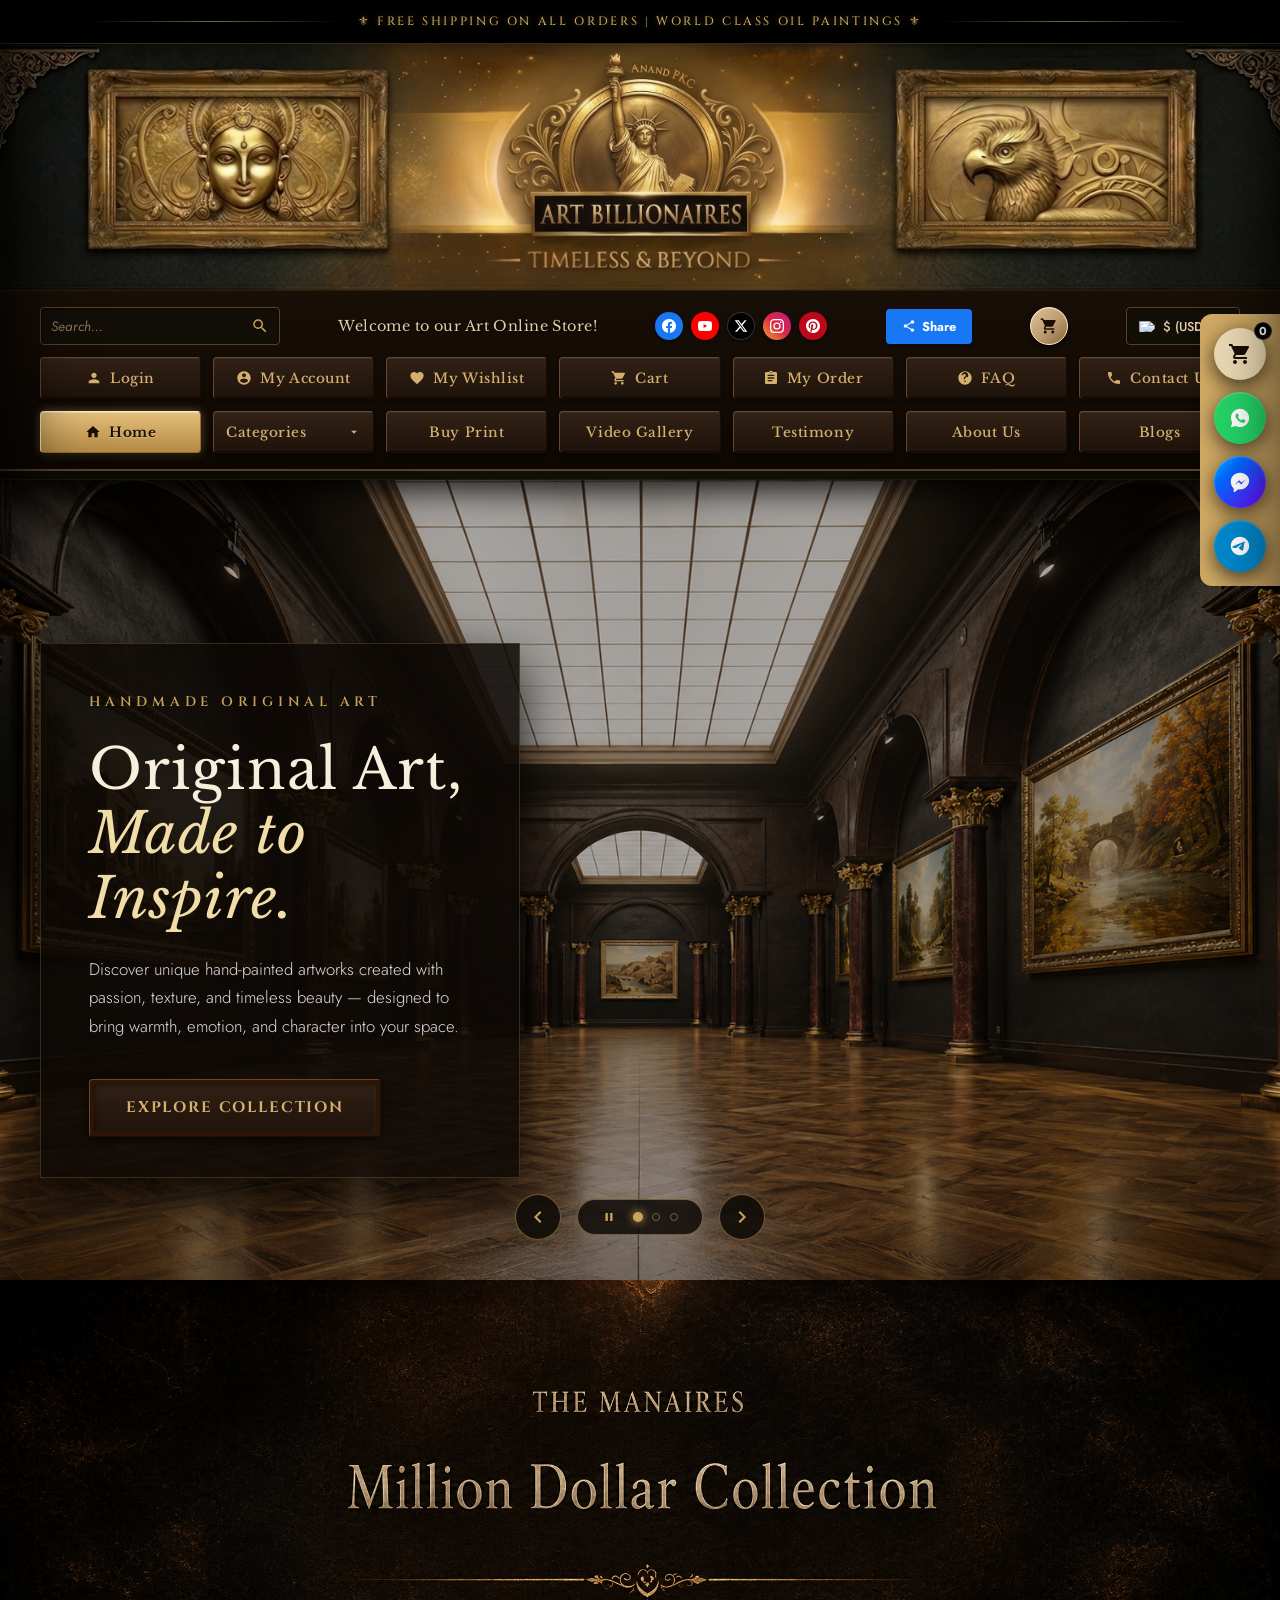
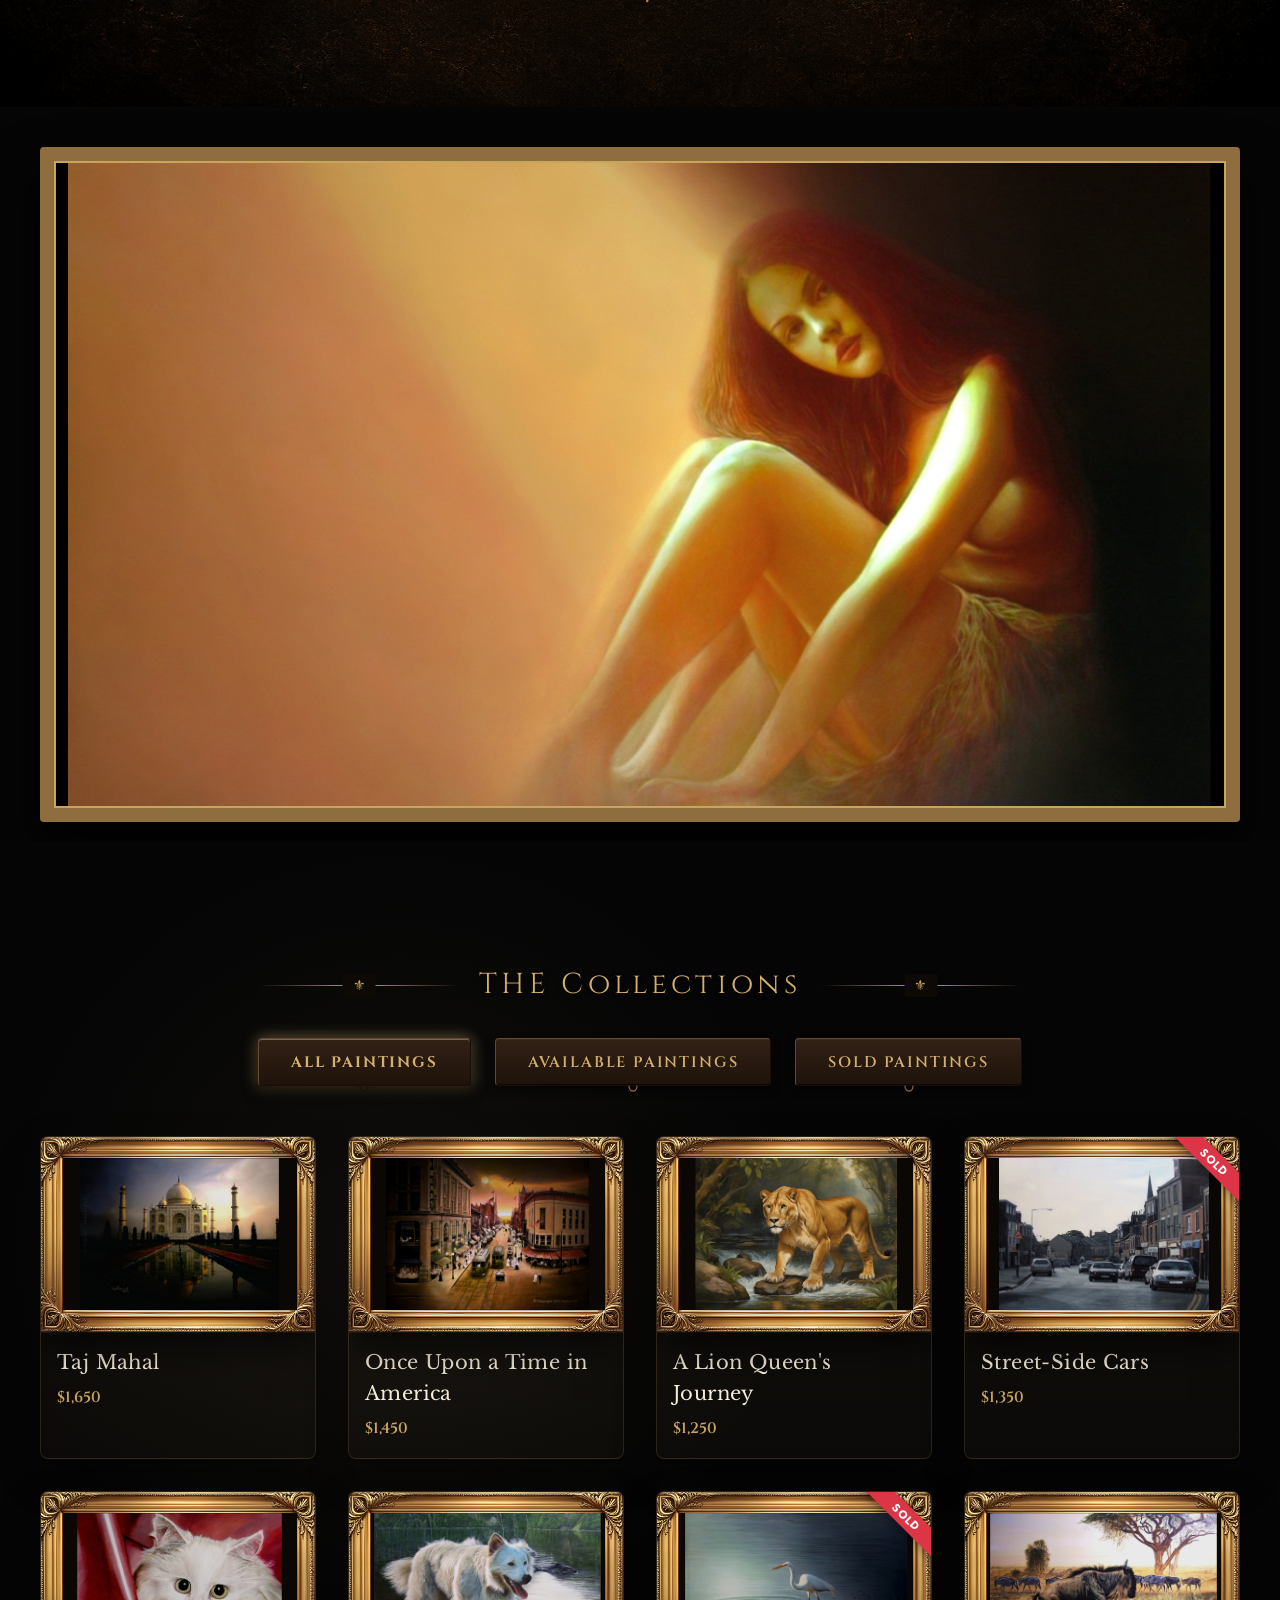
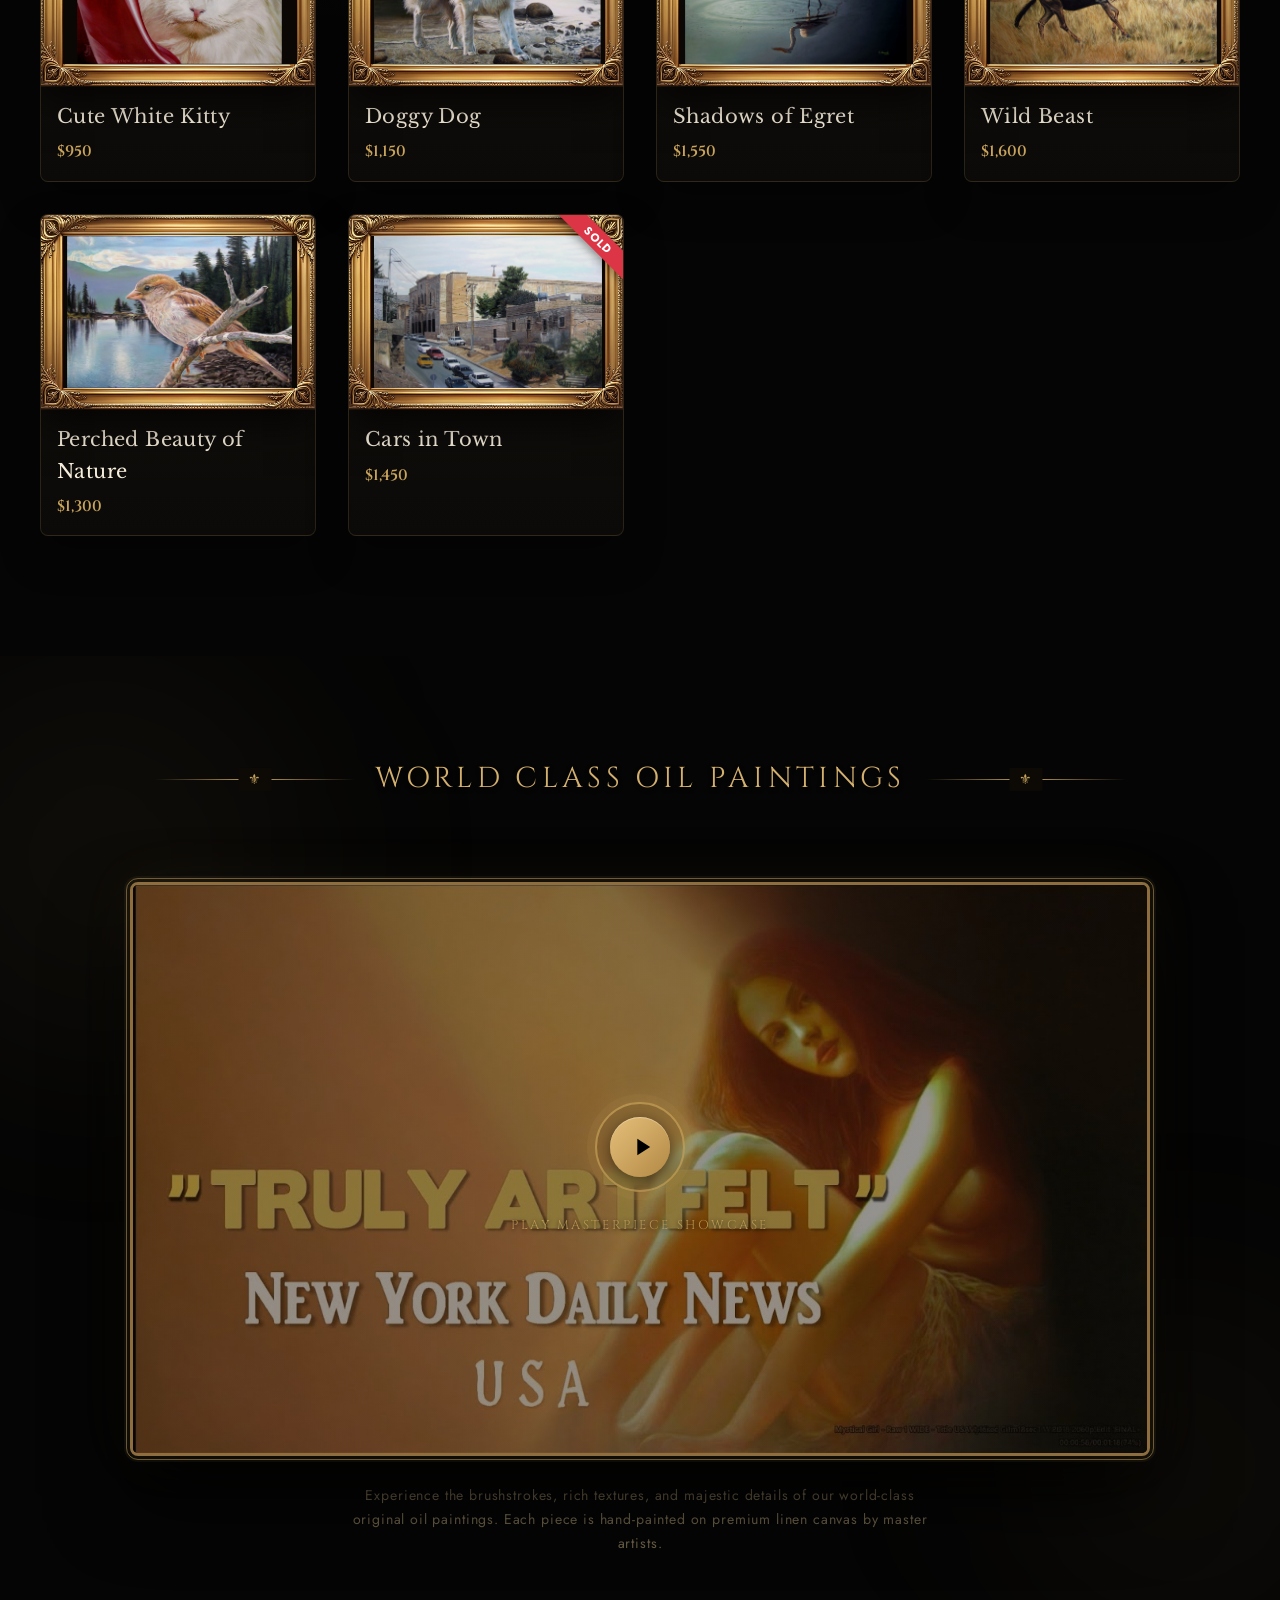
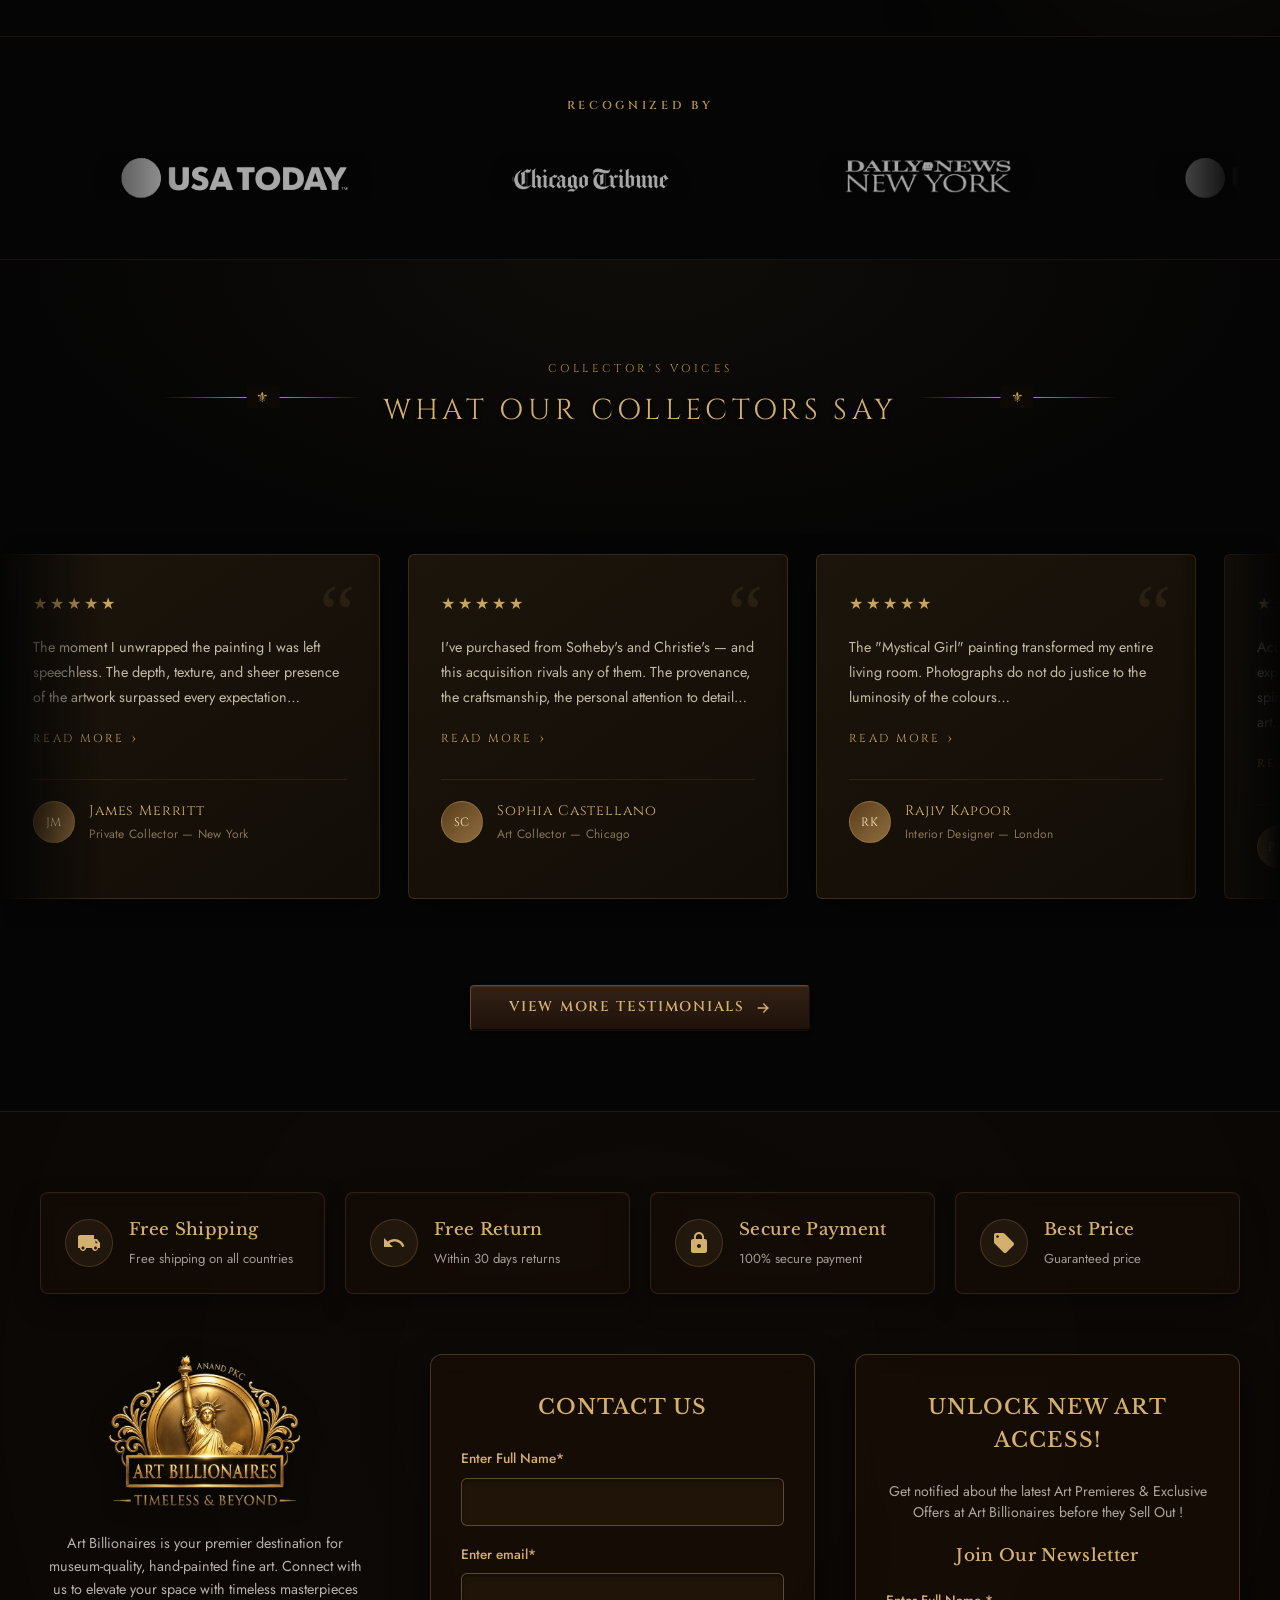
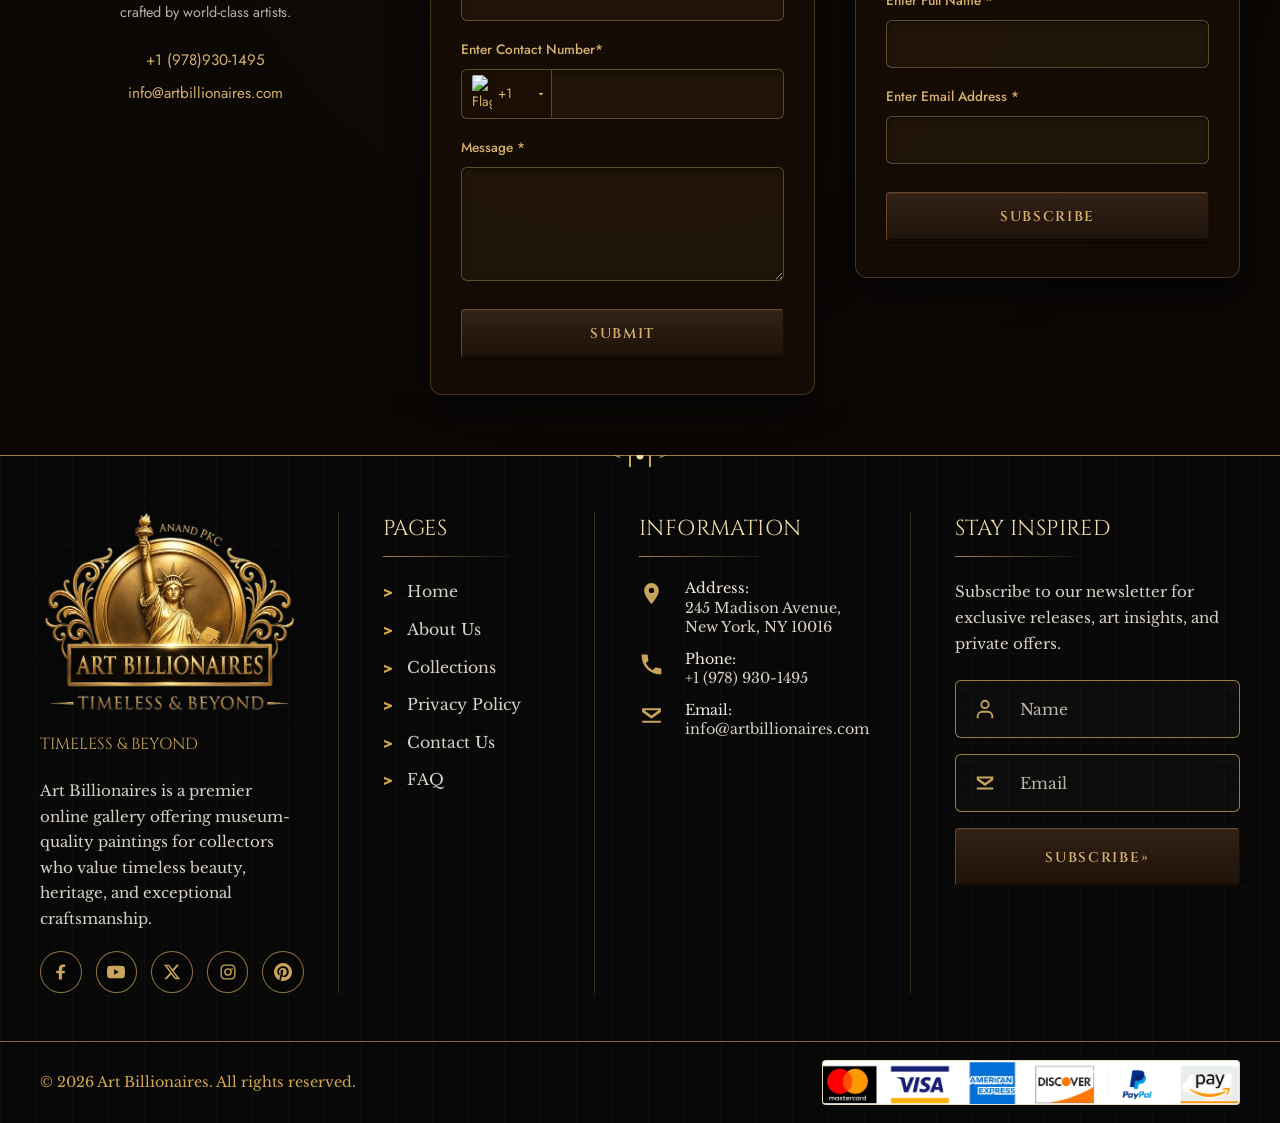
==== commit 3f58f9e5: "Configure dynamic YouTube play overlay with custom thumbnail and play button trigger" ====
--- a/index.html
+++ b/index.html
@@ -914,15 +914,18 @@
           </div>
         </div>
 
-        <div class="video-widget">
-          <iframe 
-            class="video-player" 
-            src="https://www.youtube.com/embed/X-pEUiJoeVM?rel=0&autoplay=0" 
-            title="World Class Oil Paintings by Anand PKC"
-            frameborder="0" 
-            allow="accelerometer; autoplay; clipboard-write; encrypted-media; gyroscope; picture-in-picture; web-share" 
-            allowfullscreen>
-          </iframe>
+        <div class="video-widget" id="youtube-video-container">
+          <!-- Custom Play Overlay with Thumbnail background and dark overlay tint -->
+          <div class="video-poster-overlay" id="video-overlay" style="background-image: linear-gradient(rgba(18, 13, 7, 0.45), rgba(18, 13, 7, 0.45)), url('assets/thumnailvideo.jpg'); background-size: cover; background-position: center; cursor: pointer;">
+            <div class="video-play-ring">
+              <button class="video-play-btn" id="youtube-play-btn" aria-label="Play Masterpiece Video">
+                <svg viewBox="0 0 24 24">
+                  <path d="M8 5v14l11-7z" fill="currentColor" />
+                </svg>
+              </button>
+            </div>
+            <p class="video-poster-tagline">Play Masterpiece Showcase</p>
+          </div>
         </div>
 
         <p class="video-caption">
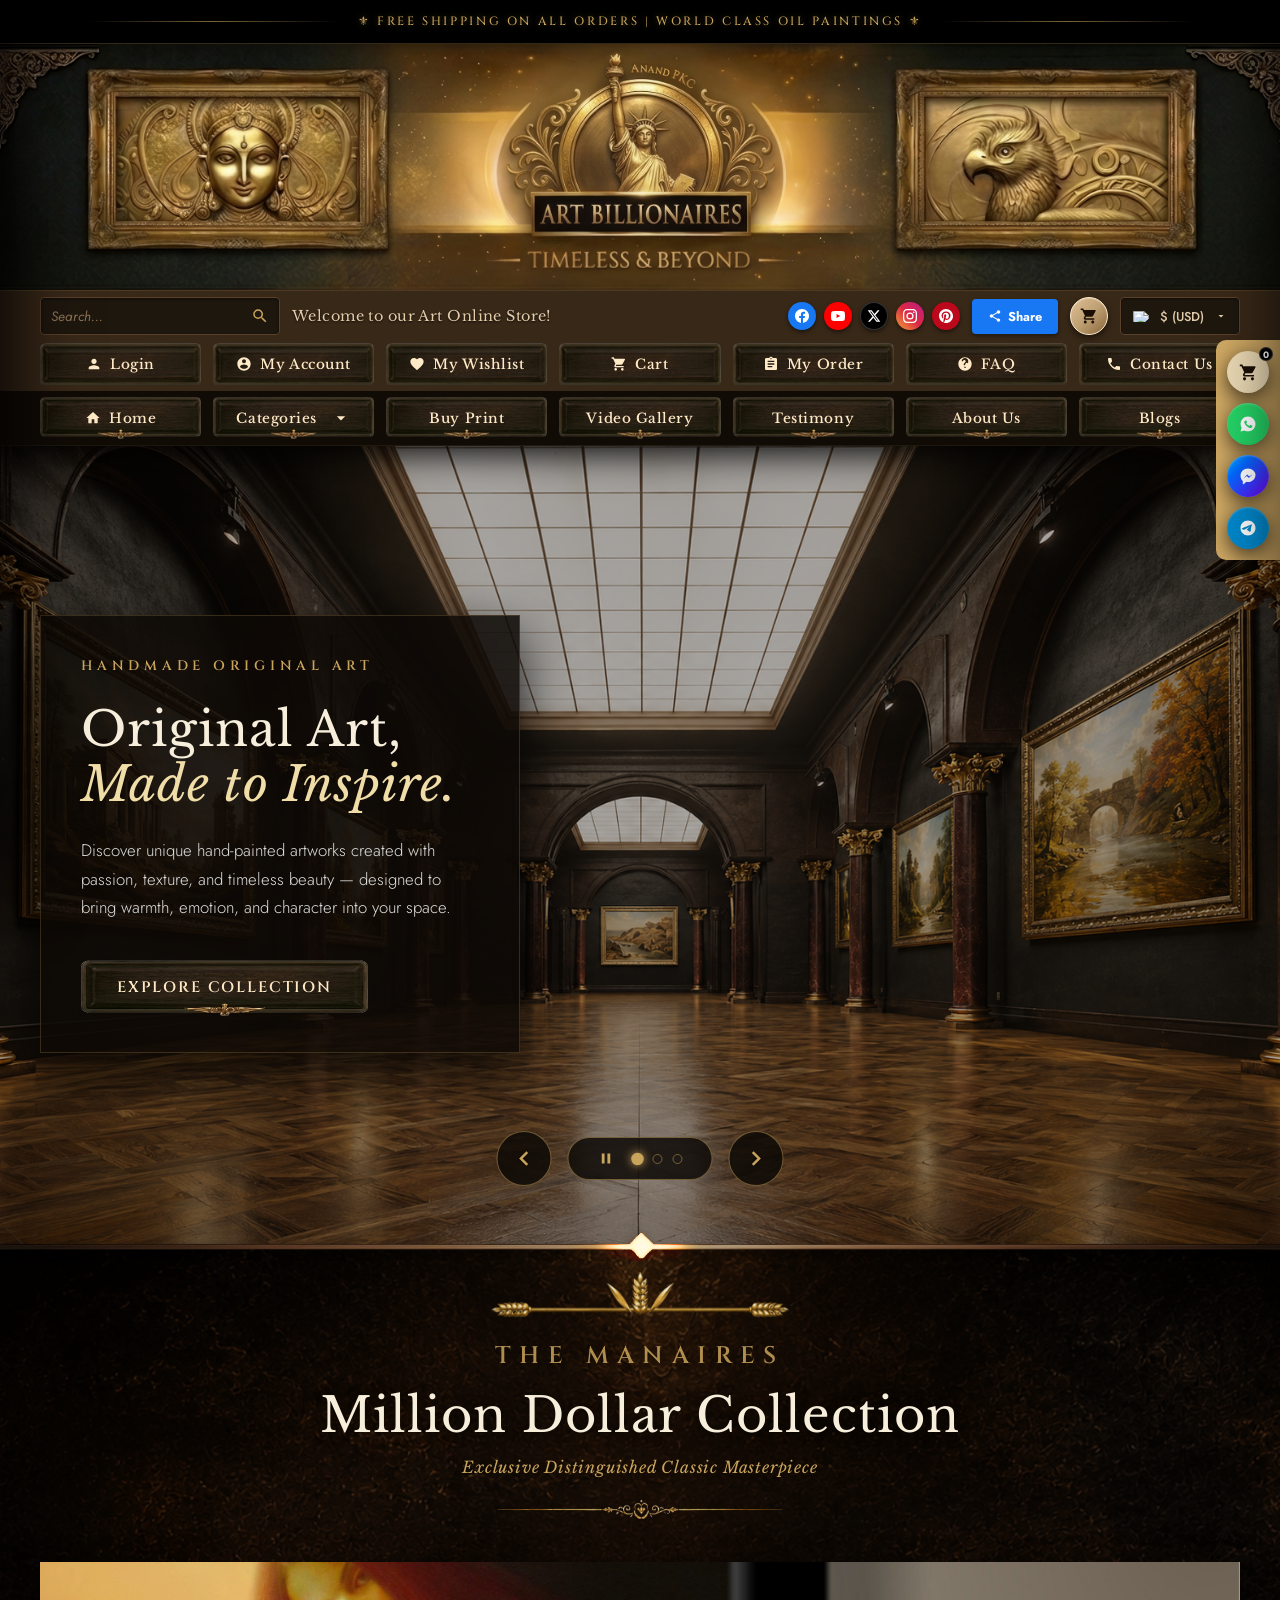
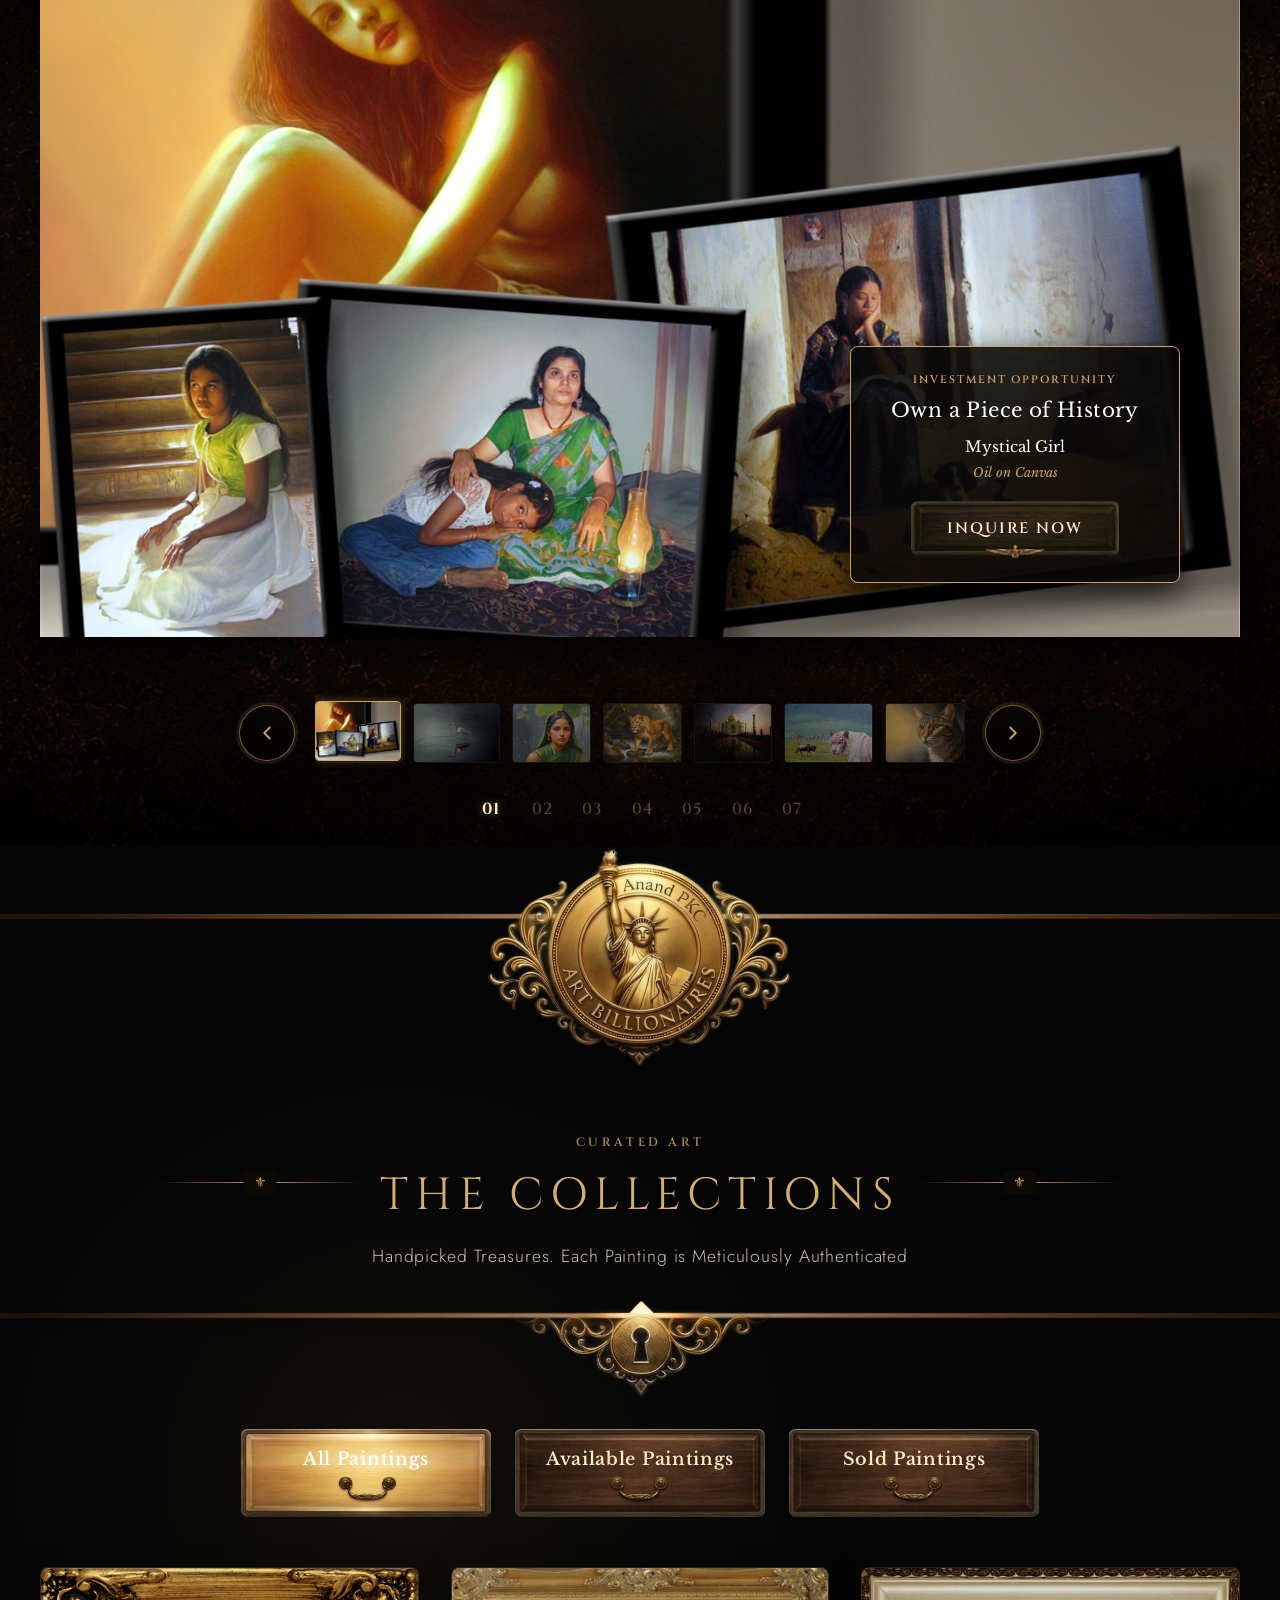
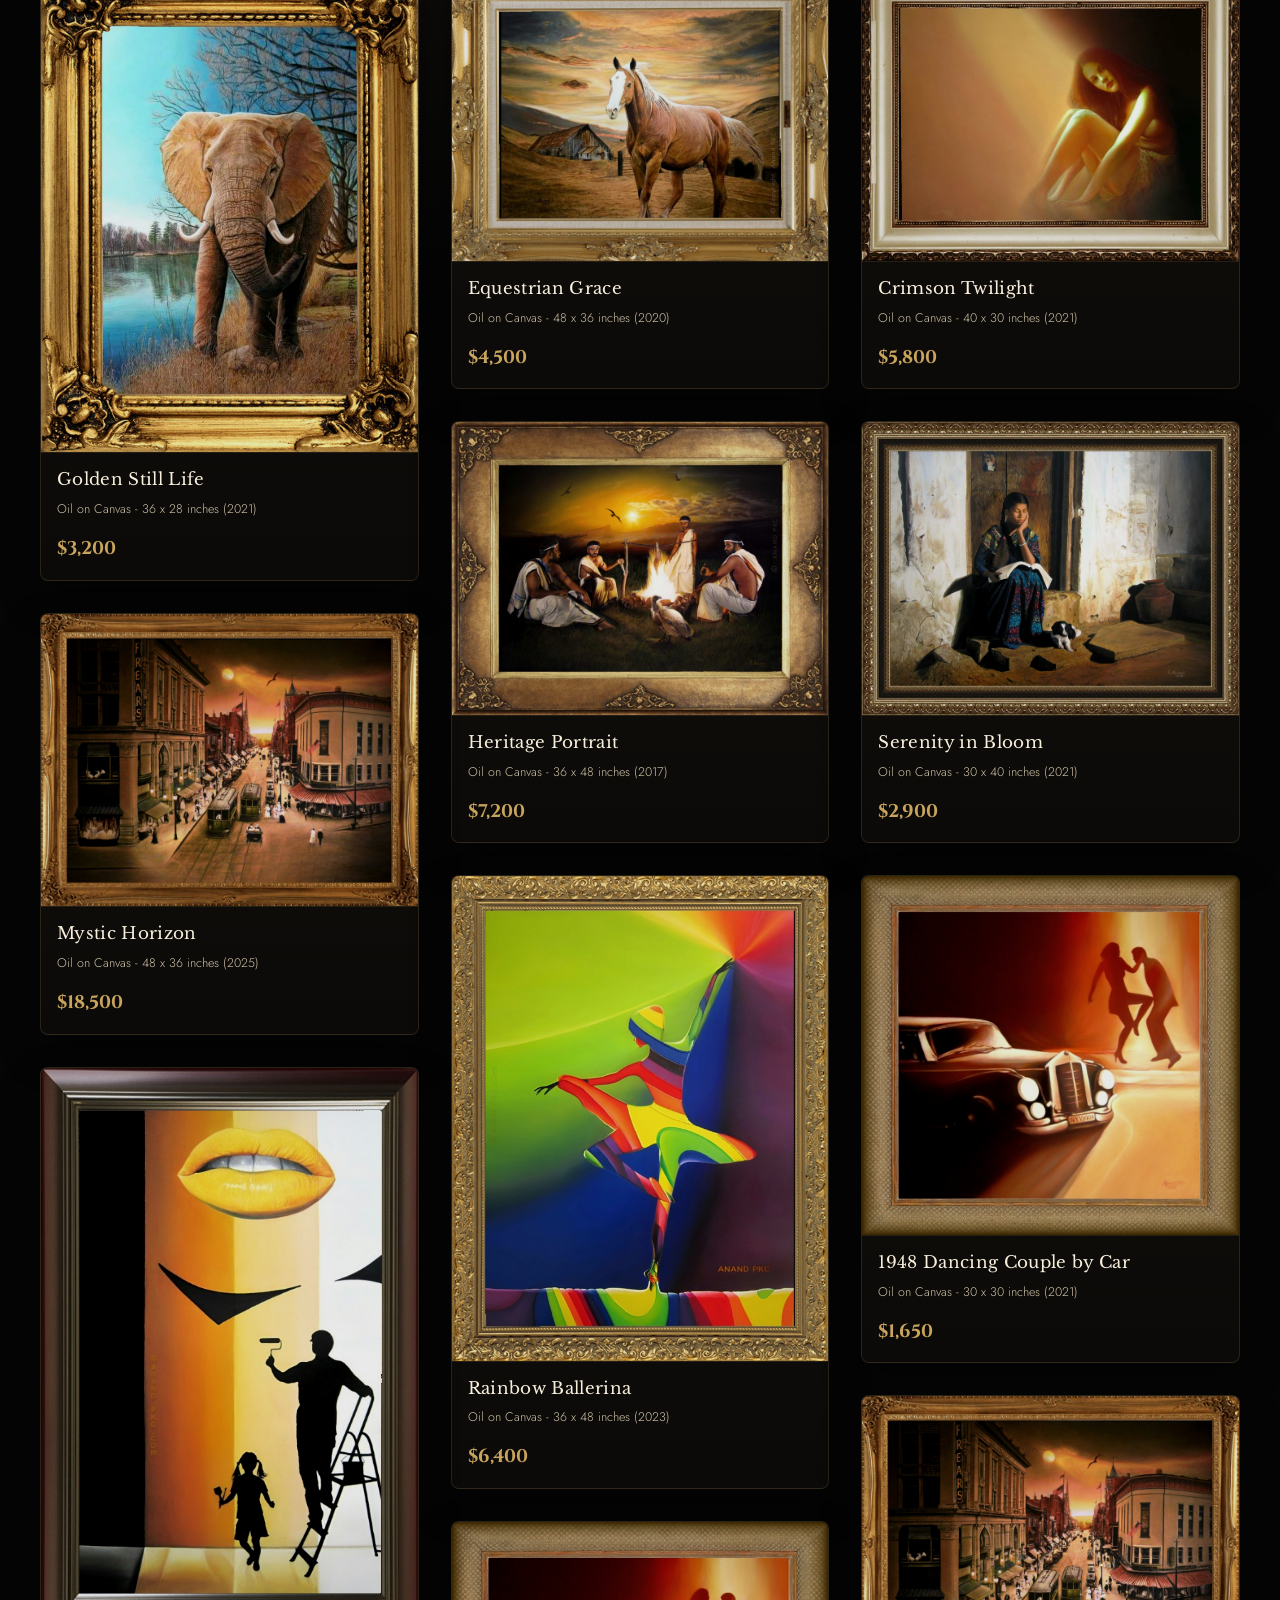
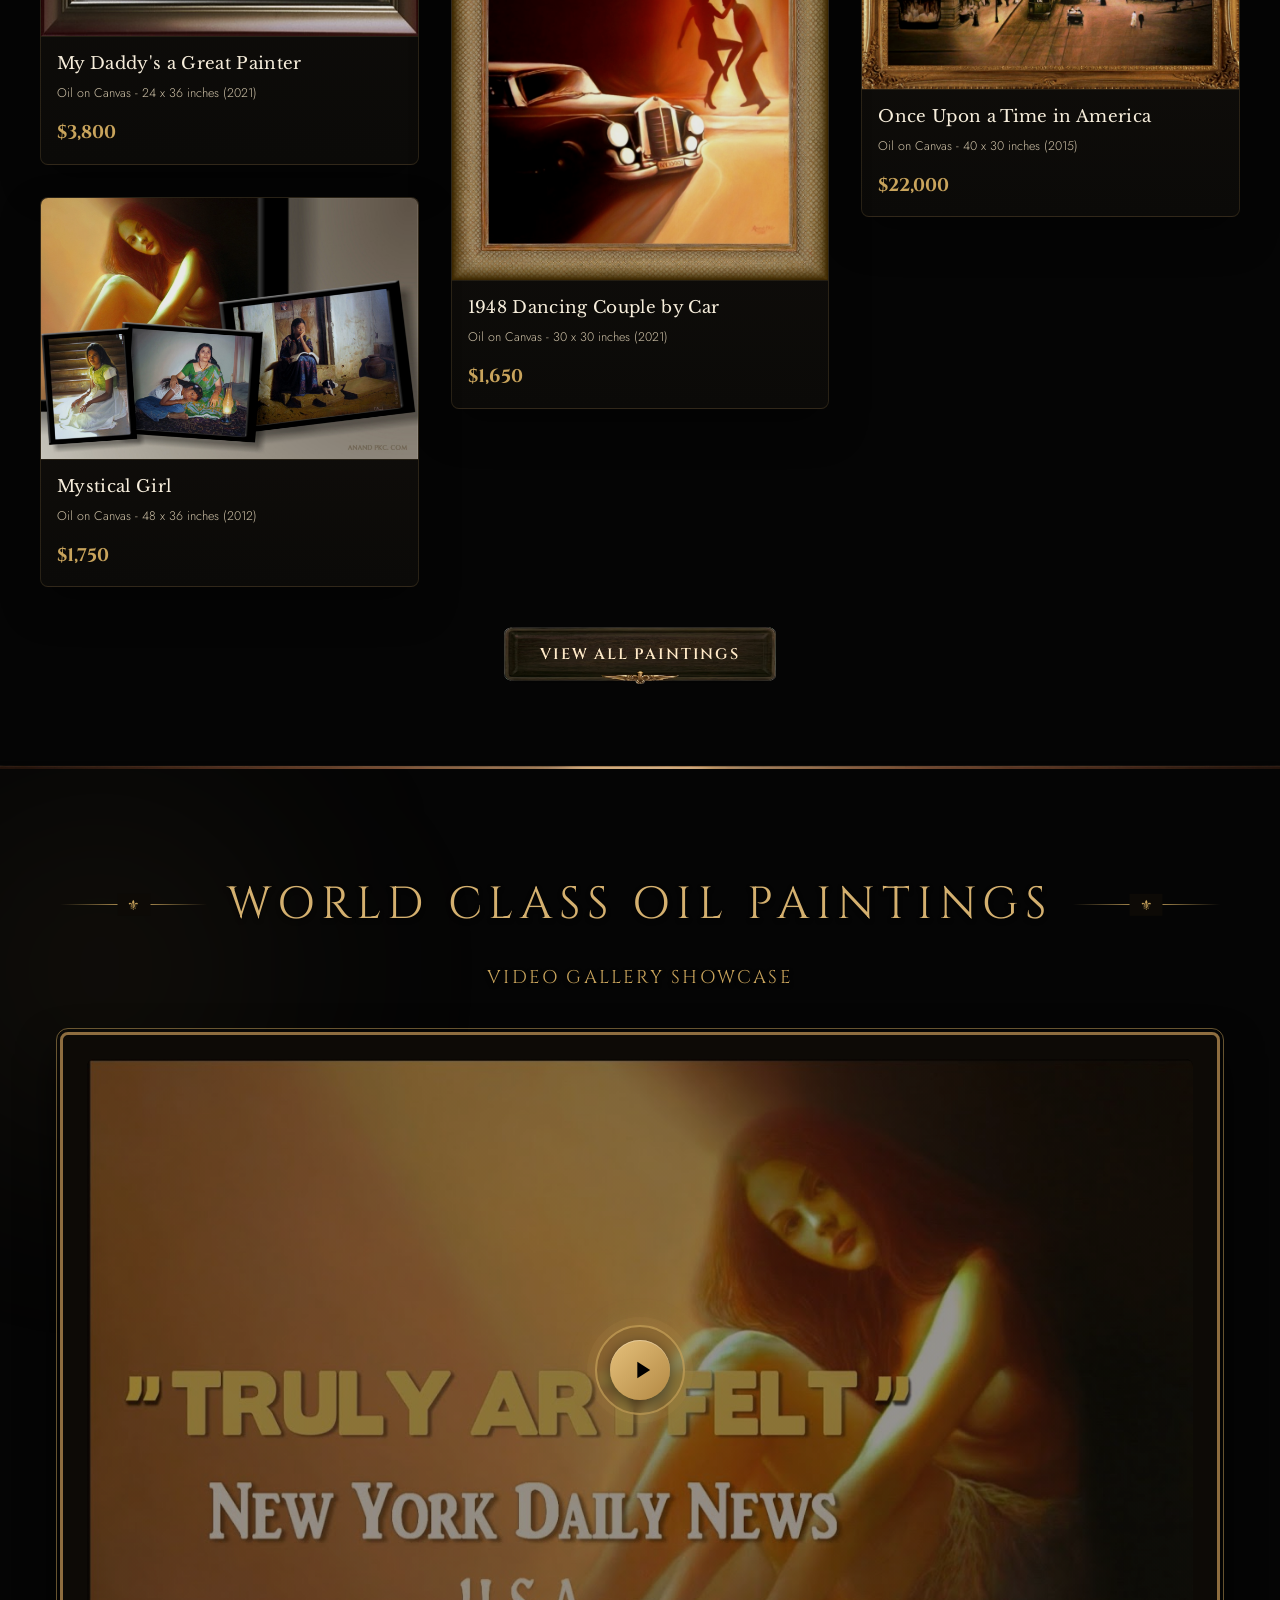
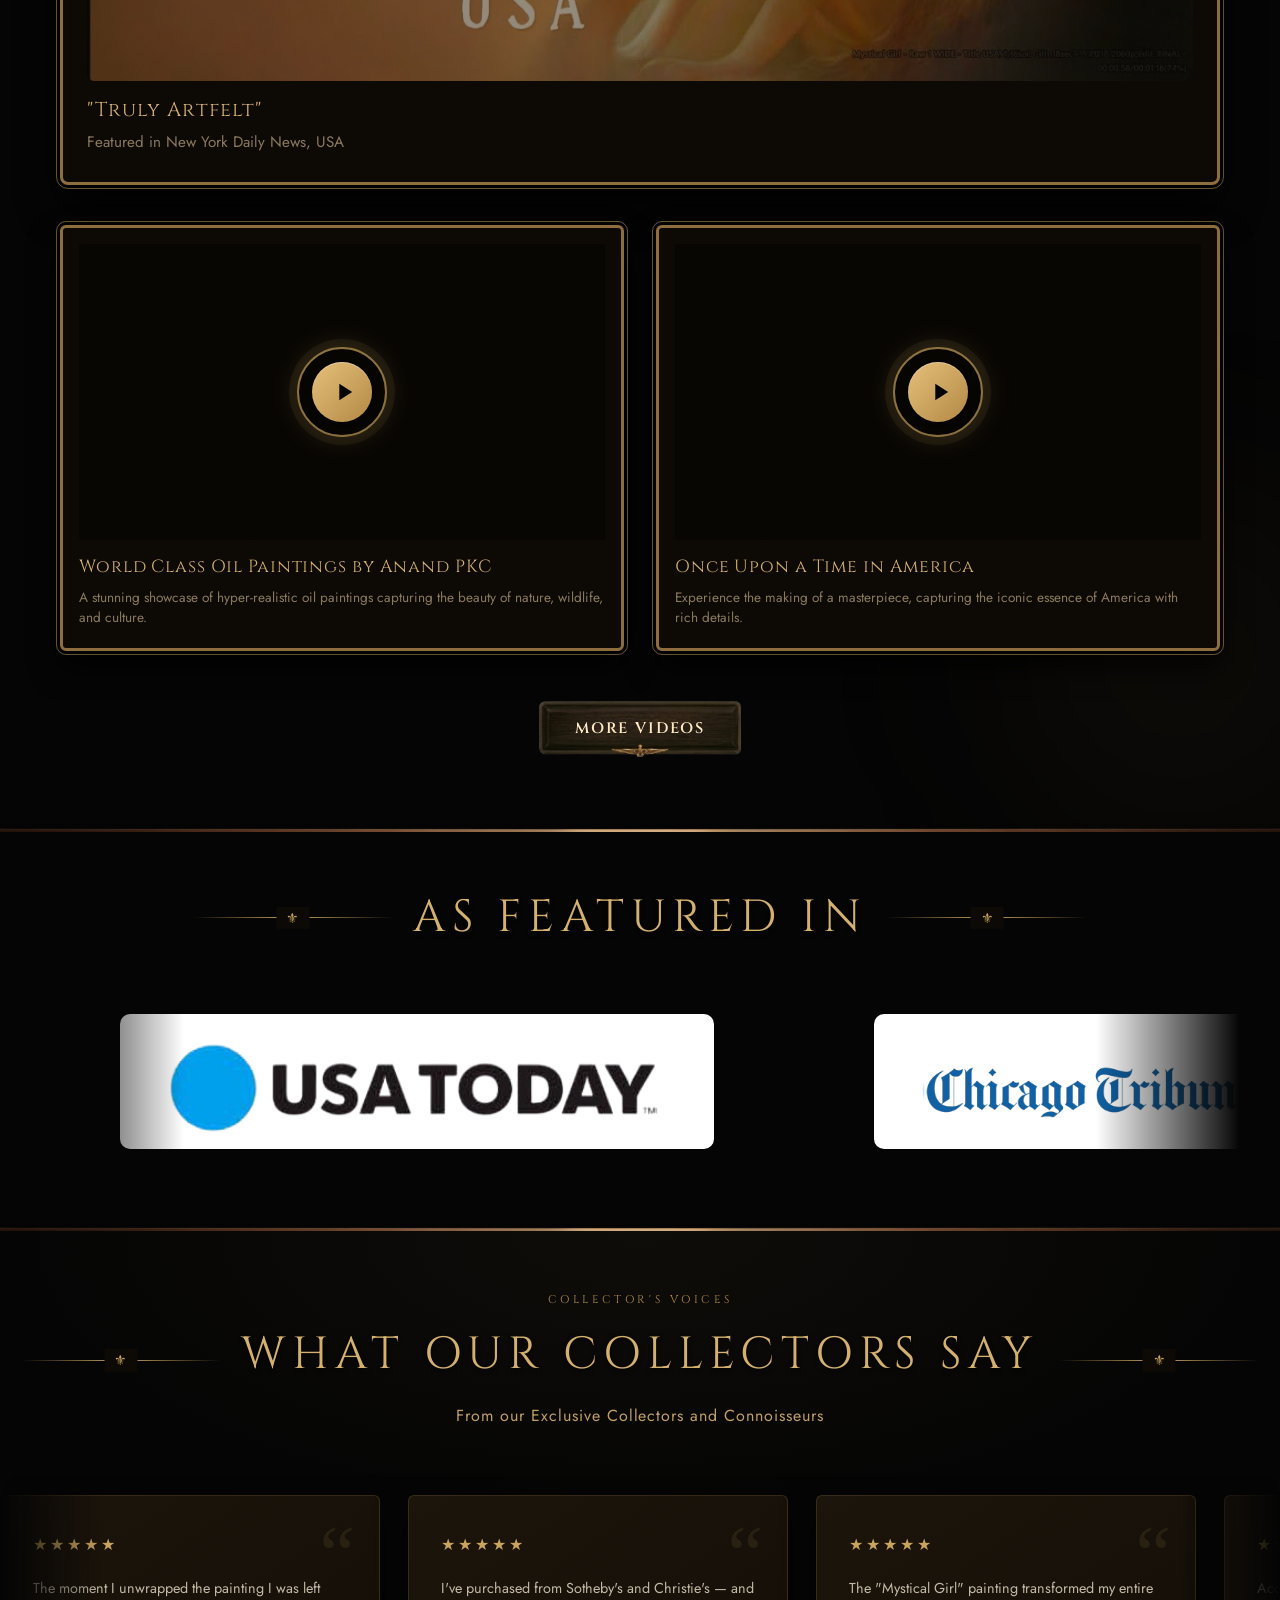
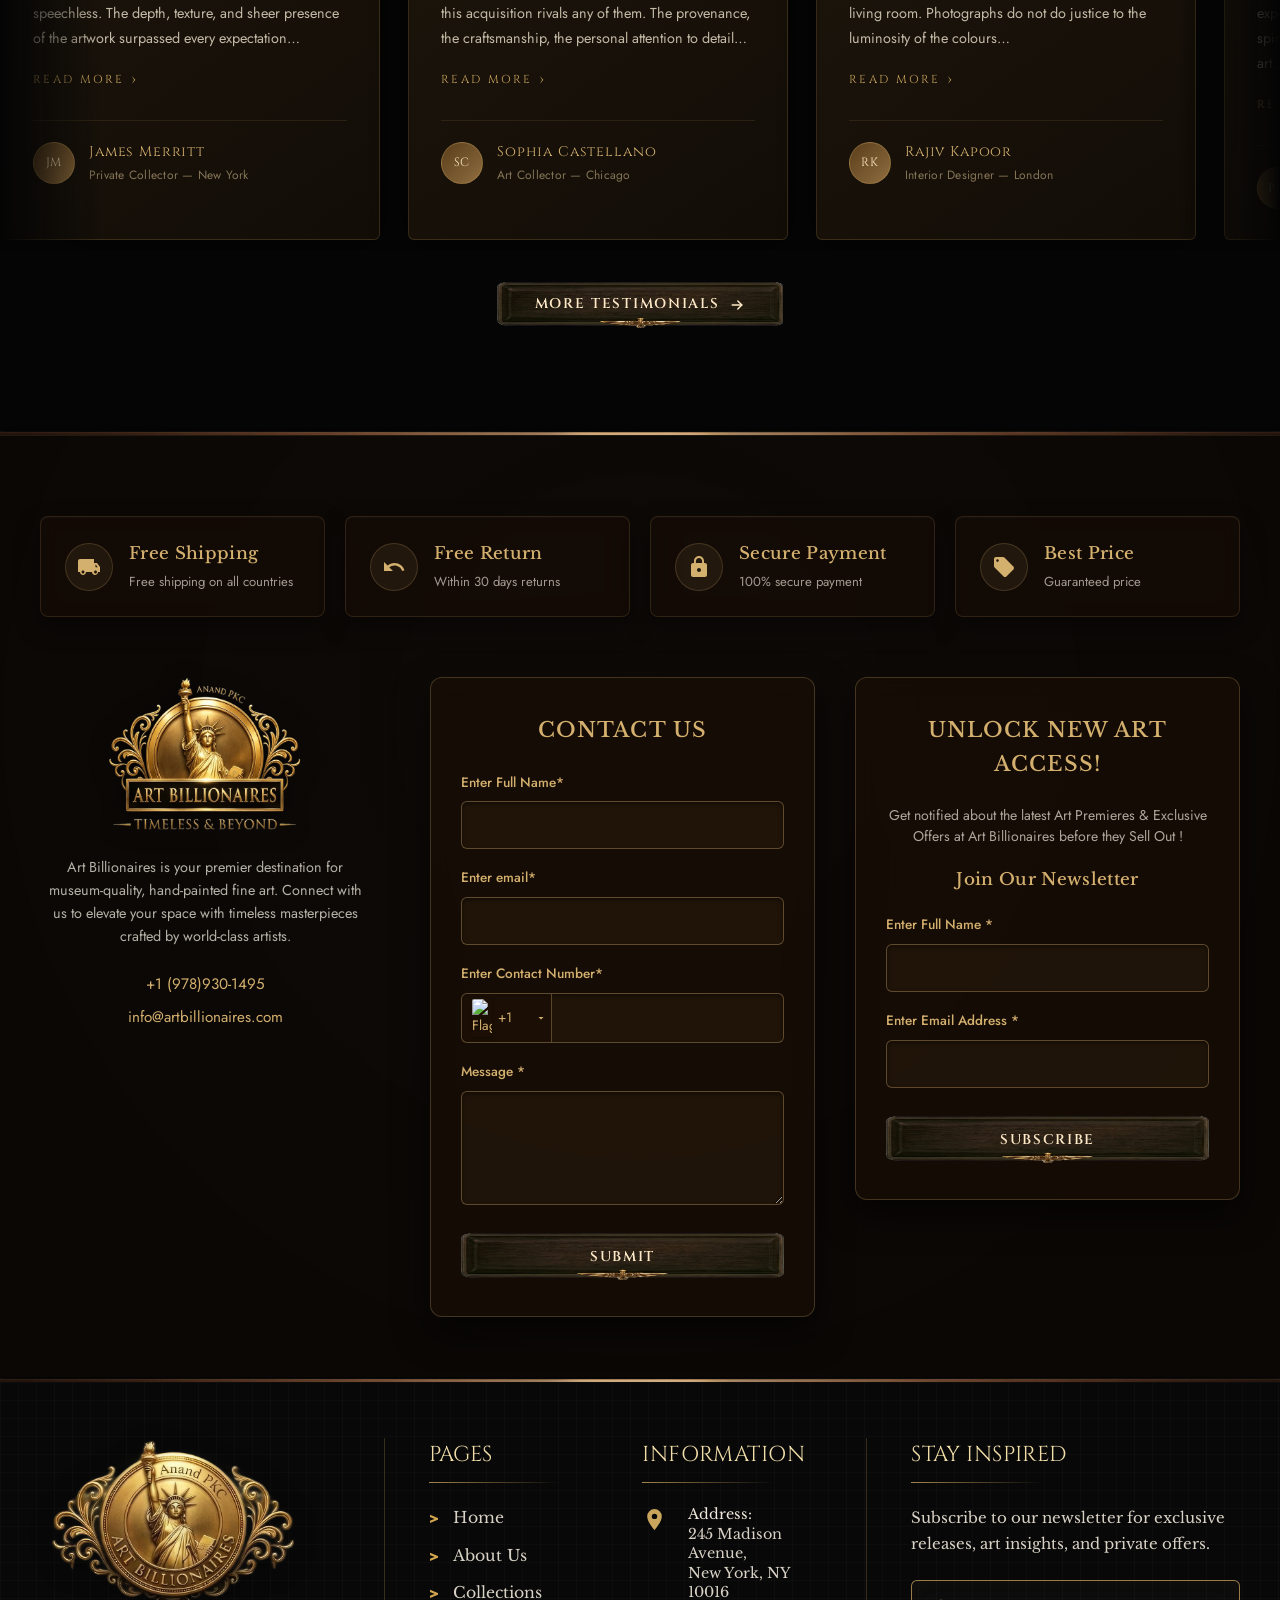
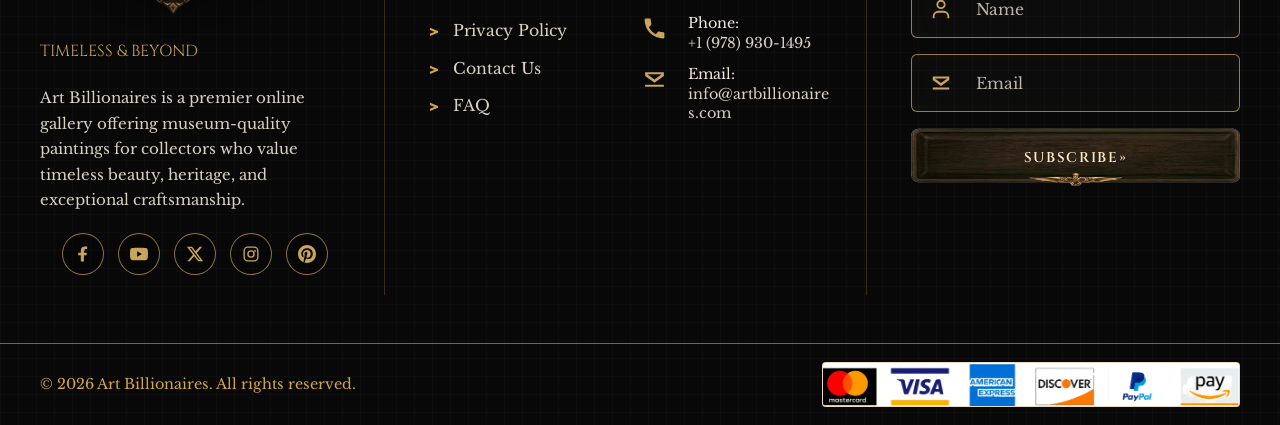
==== commit 7566dd67: "fix: resolve JS syntax error, fix button links, improve gallery CTA - restore all site functionality" ====
--- a/index.html
+++ b/index.html
@@ -30,183 +30,193 @@
     </div>
 
     <div class="luxury-menu-wrapper" id="luxury-menu-wrapper">
-      <!-- Row 1: Search, Store Welcome, Socials, Share, Cart, Currency -->
-      <div class="luxury-menu-row-utility">
-        <!-- Search Box -->
-        <div class="header-search-box">
-          <input type="text" placeholder="Search..." class="header-search-input" id="desktop-search-input">
-          <button class="header-search-btn" id="desktop-search-btn" aria-label="Search">
-            <svg viewBox="0 0 24 24" class="search-icon">
+      <div class="luxury-menu-utility-bg">
+        <!-- Row 1: Search, Store Welcome, Socials, Share, Cart, Currency -->
+        <div class="luxury-menu-row-utility">
+          <!-- Search Box -->
+          <div class="header-search-box">
+            <input type="text" placeholder="Search..." class="header-search-input" id="desktop-search-input">
+            <button class="header-search-btn" id="desktop-search-btn" aria-label="Search">
+              <svg viewBox="0 0 24 24" class="search-icon">
+                <path
+                  d="M15.5 14h-.79l-.28-.27A6.471 6.471 0 0 0 16 9.5 6.5 6.5 0 1 0 9.5 16c1.61 0 3.09-.59 4.23-1.57l.27.28v.79l5 4.99L20.49 19l-4.99-5zm-6 0C7.01 14 5 11.99 5 9.5S7.01 5 9.5 5 14 7.01 14 9.5 11.99 14 9.5 14z" />
+              </svg>
+            </button>
+          </div>
+
+          <!-- Store Welcome Text -->
+          <div class="header-welcome-text">Welcome to our Art Online Store!</div>
+
+          <!-- Social Media Icons -->
+          <div class="header-socials-group">
+            <a href="https://www.facebook.com/world.class.oil.paintings/" class="social-circle facebook"
+              aria-label="Facebook" target="_blank" rel="nofollow">
+              <svg viewBox="0 0 24 24">
+                <path
+                  d="M24 12.073c0-6.627-5.373-12-12-12s-12 5.373-12 12c0 5.99 4.388 10.954 10.125 11.854v-8.385H7.078v-3.47h3.047V9.43c0-3.007 1.792-4.669 4.533-4.669 1.312 0 2.686.235 2.686.235v2.953H15.83c-1.491 0-1.956.925-1.956 1.874v2.25h3.328l-.532 3.47h-2.796v8.385C19.612 23.027 24 18.062 24 12.073z" />
+              </svg>
+            </a>
+            <a href="https://www.youtube.com/channel/UCKu_sfL6A5Ezf7QcF4F_fRw" class="social-circle youtube"
+              aria-label="YouTube" target="_blank" rel="nofollow">
+              <svg viewBox="0 0 24 24">
+                <path
+                  d="M23.498 6.163a3.003 3.003 0 0 0-2.11-2.11C19.517 3.545 12 3.545 12 3.545s-7.516 0-9.387.507a3.003 3.003 0 0 0-2.11 2.11C0 8.033 0 12 0 12s0 3.967.502 5.837a3.003 3.003 0 0 0 2.11 2.11c1.871.507 9.387.507 9.387.507s7.517 0 9.387-.507a3.003 3.003 0 0 0 2.11-2.11C24 15.967 24 12 24 12s0-3.967-.502-5.837zM9.545 15.568V8.432L15.818 12l-6.273 3.568z" />
+              </svg>
+            </a>
+            <a href="https://twitter.com/anandpkc" class="social-circle x-twitter" aria-label="X (formerly Twitter)"
+              target="_blank" rel="nofollow">
+              <svg viewBox="0 0 24 24">
+                <path
+                  d="M18.244 2.25h3.308l-7.227 8.26 8.502 11.24H16.17l-5.214-6.817L4.99 21.75H1.68l7.73-8.835L1.254 2.25H8.08l4.713 6.231zm-1.161 17.52h1.833L7.084 4.126H5.117z" />
+              </svg>
+            </a>
+            <a href="https://www.instagram.com/world.class.oil.paintings" class="social-circle instagram"
+              aria-label="Instagram" target="_blank" rel="nofollow">
+              <svg viewBox="0 0 24 24">
+                <path
+                  d="M12 2.163c3.204 0 3.584.012 4.85.07 3.252.148 4.771 1.691 4.919 4.919.058 1.265.069 1.645.069 4.849 0 3.205-.012 3.584-.069 4.849-.149 3.225-1.664 4.771-4.919 4.919-1.266.058-1.644.07-4.85.07-3.204 0-3.584-.012-4.849-.07-3.26-.149-4.771-1.699-4.919-4.92-.058-1.265-.07-1.644-.07-4.849 0-3.204.013-3.583.07-4.849.149-3.227 1.664-4.771 4.919-4.919 1.266-.057 1.645-.069 4.849-.069zM12 0C8.741 0 8.333.014 7.053.072 2.695.272.273 2.69.073 7.051.014 8.333 0 8.741 0 12c0 3.259.014 3.668.072 4.948.2 4.358 2.618 6.78 6.98 6.98 1.281.058 1.689.072 4.948.072 3.259 0 3.668-.014 4.948-.072 4.354-.2 6.782-2.618 6.979-6.98.059-1.28.073-1.689.073-4.948 0-3.259-.014-3.667-.072-4.947-.196-4.354-2.617-6.78-6.979-6.98C15.668.014 15.259 0 12 0zm0 5.838a6.162 6.162 0 1 0 0 12.324 6.162 6.162 0 0 0 0-12.324zM12 16a4 4 0 1 1 0-8 4 4 0 0 1 0 8zm6.406-11.845a1.44 1.44 0 1 0 0 2.881 1.44 1.44 0 0 0 0-2.881z" />
+              </svg>
+            </a>
+            <a href="https://www.pinterest.com/anandpkc/" class="social-circle pinterest" aria-label="Pinterest"
+              target="_blank" rel="nofollow">
+              <svg viewBox="0 0 24 24">
+                <path
+                  d="M12.017 0C5.396 0 .029 5.367.029 11.987c0 5.079 3.158 9.417 7.618 11.162-.105-.949-.199-2.403.041-3.439.219-.937 1.406-5.966 1.406-5.966s-.359-.72-.359-1.781c0-1.668.967-2.914 2.171-2.914 1.023 0 1.518.769 1.518 1.69 0 1.029-.655 2.568-.994 3.995-.283 1.194.599 2.169 1.777 2.169 2.133 0 3.772-2.249 3.772-5.495 0-2.873-2.064-4.882-5.012-4.882-3.414 0-5.418 2.561-5.418 5.204 0 1.031.397 2.138.893 2.738a.36.36 0 0 1 .083.345l-.333 1.36c-.053.22-.174.267-.402.161-1.499-.698-2.436-2.889-2.436-4.649 0-3.785 2.75-7.262 7.929-7.262 4.163 0 7.398 2.967 7.398 6.931 0 4.136-2.607 7.464-6.227 7.464-1.216 0-2.359-.631-2.75-1.378l-.748 2.853c-.271 1.043-1.002 2.35-1.492 3.146 1.124.347 2.317.535 3.554.535 6.621 0 11.985-5.367 11.985-11.987C23.999 5.368 18.636 0 12.017 0z" />
+              </svg>
+            </a>
+          </div>
+
+          <!-- Share Button -->
+          <button class="header-share-btn" id="header-share-btn">
+            <svg viewBox="0 0 24 24" class="share-icon">
+              <path fill="currentColor"
+                d="M18 16.08c-.76 0-1.44.3-1.96.77L8.91 12.7c.05-.23.09-.46.09-.7s-.04-.47-.09-.7l7.05-4.11c.54.5 1.25.81 2.04.81 1.66 0 3-1.34 3-3s-1.34-3-3-3-3 1.34-3 3c0 .24.04.47.09.7L8.04 9.81C7.5 9.31 6.79 9 6 9c-1.66 0-3 1.34-3 3s1.34 3 3 3c.79 0 1.5-.31 2.04-.81l7.12 4.16c-.05.21-.08.43-.08.65 0 1.61 1.31 2.92 2.92 2.92s2.92-1.31 2.92-2.92c0-1.61-1.31-2.92-2.92-2.92z" />
+            </svg>
+            <span>Share</span>
+          </button>
+
+          <!-- Gold Cart Badge -->
+          <button class="header-gold-cart-btn js-cart-btn" aria-label="Shopping Cart">
+            <svg viewBox="0 0 24 24" class="cart-icon">
               <path
-                d="M15.5 14h-.79l-.28-.27A6.471 6.471 0 0 0 16 9.5 6.5 6.5 0 1 0 9.5 16c1.61 0 3.09-.59 4.23-1.57l.27.28v.79l5 4.99L20.49 19l-4.99-5zm-6 0C7.01 14 5 11.99 5 9.5S7.01 5 9.5 5 14 7.01 14 9.5 11.99 14 9.5 14z" />
+                d="M7 18c-1.1 0-1.99.9-1.99 2S5.9 22 7 22s2-.9 2-2-.9-2-2-2zM1 2v2h2l3.6 7.59-1.35 2.45c-.16.28-.25.61-.25.96 0 1.1.9 2 2 2h12v-2H7.42c-.14 0-.25-.11-.25-.25l.03-.12.9-1.63h7.45c.75 0 1.41-.41 1.75-1.03l3.58-6.49c.08-.14.12-.31.12-.48 0-.55-.45-1-1-1H5.21l-.94-2H1zm16 16c-1.1 0-1.99.9-1.99 2s.89 2 1.99 2 2-.9 2-2-.9-2-2-2z" />
             </svg>
           </button>
-        </div>
-
-        <!-- Store Welcome Text -->
-        <div class="header-welcome-text">Welcome to our Art Online Store!</div>
-
-        <!-- Social Media Icons -->
-        <div class="header-socials-group">
-          <a href="https://www.facebook.com/world.class.oil.paintings/" class="social-circle facebook"
-            aria-label="Facebook" target="_blank" rel="nofollow">
-            <svg viewBox="0 0 24 24">
+
+          <!-- Currency Dropdown Selector -->
+          <div class="header-currency-selector-wrapper">
+            <button class="header-currency-selector-btn" id="header-currency-btn">
+              <img src="https://flagcdn.com/w20/us.png" alt="US Flag" class="currency-flag" id="header-currency-flag">
+              <span id="header-currency-text">$ (USD)</span>
+              <svg viewBox="0 0 24 24" class="chevron-icon">
+                <path d="M7 10l5 5 5-5z" />
+              </svg>
+            </button>
+            <div class="header-currency-dropdown" id="header-currency-dropdown">
+              <div class="currency-option" data-currency="USD" data-flag="us" data-symbol="$">
+                <img src="https://flagcdn.com/w20/us.png" alt="US Flag" class="currency-flag">
+                <span>$ (USD)</span>
+              </div>
+              <div class="currency-option" data-currency="EUR" data-flag="eu" data-symbol="€">
+                <img src="https://flagcdn.com/w20/eu.png" alt="EU Flag" class="currency-flag">
+                <span>€ (EUR)</span>
+              </div>
+              <div class="currency-option" data-currency="GBP" data-flag="gb" data-symbol="£">
+                <img src="https://flagcdn.com/w20/gb.png" alt="UK Flag" class="currency-flag">
+                <span>£ (GBP)</span>
+              </div>
+            </div>
+          </div>
+        </div>
+      </div>
+
+      <!-- Row 2 wrapper with light brown background -->
+      <div class="luxury-menu-primary-bg">
+        <!-- Row 2: Login, My Account, My Wishlist, Cart, My Order, FAQ, Contact Us -->
+        <div class="luxury-menu-row-primary">
+          <a href="account.html" class="wood-menu-btn menu-row1-btn">
+            <svg viewBox="0 0 24 24" class="btn-icon">
               <path
-                d="M24 12.073c0-6.627-5.373-12-12-12s-12 5.373-12 12c0 5.99 4.388 10.954 10.125 11.854v-8.385H7.078v-3.47h3.047V9.43c0-3.007 1.792-4.669 4.533-4.669 1.312 0 2.686.235 2.686.235v2.953H15.83c-1.491 0-1.956.925-1.956 1.874v2.25h3.328l-.532 3.47h-2.796v8.385C19.612 23.027 24 18.062 24 12.073z" />
+                d="M12 12c2.21 0 4-1.79 4-4s-1.79-4-4-4-4 1.79-4 4 1.79 4 4 4zm0 2c-2.67 0-8 1.34-8 4v2h16v-2c0-2.66-5.33-4-8-4z" />
             </svg>
+            <span>Login</span>
           </a>
-          <a href="https://www.youtube.com/channel/UCKu_sfL6A5Ezf7QcF4F_fRw" class="social-circle youtube"
-            aria-label="YouTube" target="_blank" rel="nofollow">
-            <svg viewBox="0 0 24 24">
+          <a href="account.html" class="wood-menu-btn menu-row1-btn">
+            <svg viewBox="0 0 24 24" class="btn-icon">
               <path
-                d="M23.498 6.163a3.003 3.003 0 0 0-2.11-2.11C19.517 3.545 12 3.545 12 3.545s-7.516 0-9.387.507a3.003 3.003 0 0 0-2.11 2.11C0 8.033 0 12 0 12s0 3.967.502 5.837a3.003 3.003 0 0 0 2.11 2.11c1.871.507 9.387.507 9.387.507s7.517 0 9.387-.507a3.003 3.003 0 0 0 2.11-2.11C24 15.967 24 12 24 12s0-3.967-.502-5.837zM9.545 15.568V8.432L15.818 12l-6.273 3.568z" />
+                d="M12 2C6.48 2 2 6.48 2 12s4.48 10 10 10 10-4.48 10-10S17.52 2 12 2zm0 3c1.66 0 3 1.34 3 3s-1.34 3-3 3-3-1.34-3-3 1.34-3 3-3zm0 14.2c-2.5 0-4.71-1.28-6-3.22.03-1.99 4-3.08 6-3.08 1.99 0 5.97 1.09 6 3.08-1.29 1.94-3.5 3.22-6 3.22z" />
             </svg>
+            <span>My Account</span>
           </a>
-          <a href="https://twitter.com/anandpkc" class="social-circle x-twitter" aria-label="X (formerly Twitter)"
-            target="_blank" rel="nofollow">
-            <svg viewBox="0 0 24 24">
+          <button class="wood-menu-btn js-wishlist-btn menu-row1-btn" id="header-wishlist-btn">
+            <svg viewBox="0 0 24 24" class="btn-icon">
               <path
-                d="M18.244 2.25h3.308l-7.227 8.26 8.502 11.24H16.17l-5.214-6.817L4.99 21.75H1.68l7.73-8.835L1.254 2.25H8.08l4.713 6.231zm-1.161 17.52h1.833L7.084 4.126H5.117z" />
+                d="M12 21.35l-1.45-1.32C5.4 15.36 2 12.28 2 8.5 2 5.42 4.42 3 7.5 3c1.74 0 3.41.81 4.5 2.09C13.09 3.81 14.76 3 16.5 3 19.58 3 22 5.42 22 8.5c0 3.78-3.4 6.86-8.55 11.54L12 21.35z" />
             </svg>
+            <span>My Wishlist</span>
+          </button>
+          <button class="wood-menu-btn js-cart-btn menu-row1-btn">
+            <svg viewBox="0 0 24 24" class="btn-icon">
+              <path
+                d="M7 18c-1.1 0-1.99.9-1.99 2S5.9 22 7 22s2-.9 2-2-.9-2-2-2zM1 2v2h2l3.6 7.59-1.35 2.45c-.16.28-.25.61-.25.96 0 1.1.9 2 2 2h12v-2H7.42c-.14 0-.25-.11-.25-.25l.03-.12.9-1.63h7.45c.75 0 1.41-.41 1.75-1.03l3.58-6.49c.08-.14.12-.31.12-.48 0-.55-.45-1-1-1H5.21l-.94-2H1zm16 16c-1.1 0-1.99.9-1.99 2s.89 2 1.99 2 2-.9 2-2-.9-2-2-2z" />
+            </svg>
+            <span>Cart</span>
+          </button>
+          <button class="wood-menu-btn js-order-btn menu-row1-btn" id="header-order-btn">
+            <svg viewBox="0 0 24 24" class="btn-icon">
+              <path
+                d="M19 3h-4.18C14.4 1.84 13.3 1 12 1c-1.3 0-2.4.84-2.82 2H5c-1.1 0-2 .9-2 2v14c0 1.1.9 2 2 2h14c1.1 0 2-.9 2-2V5c0-1.1-.9-2-2-2zm-7 0c.55 0 1 .45 1 1s-.45 1-1 1-1-.45-1-1 .45-1 1-1zm2 14H7v-2h7v2zm3-4H7v-2h10v2zm0-4H7V7h10v2z" />
+            </svg>
+            <span>My Order</span>
+          </button>
+          <a href="faq.html" class="wood-menu-btn menu-row1-btn">
+            <svg viewBox="0 0 24 24" class="btn-icon">
+              <path
+                d="M12 2C6.48 2 2 6.48 2 12s4.48 10 10 10 10-4.48 10-10S17.52 2 12 2zm1 16h-2v-2h2v2zm1.07-7.75l-.9.92C12.45 11.9 12 12.5 12 14h-2v-.5c0-1.1.45-2.1 1.17-2.83l1.24-1.26c.37-.36.59-.86.59-1.41 0-1.1-.9-2-2-2s-2 .9-2 2H7c0-2.76 2.24-5 5-5s5 2.24 5 5c0 1.04-.42 1.99-1.07 2.75z" />
+            </svg>
+            <span>FAQ</span>
           </a>
-          <a href="https://www.instagram.com/world.class.oil.paintings" class="social-circle instagram"
-            aria-label="Instagram" target="_blank" rel="nofollow">
-            <svg viewBox="0 0 24 24">
+          <a href="contact.html" class="wood-menu-btn menu-row1-btn">
+            <svg viewBox="0 0 24 24" class="btn-icon">
               <path
-                d="M12 2.163c3.204 0 3.584.012 4.85.07 3.252.148 4.771 1.691 4.919 4.919.058 1.265.069 1.645.069 4.849 0 3.205-.012 3.584-.069 4.849-.149 3.225-1.664 4.771-4.919 4.919-1.266.058-1.644.07-4.85.07-3.204 0-3.584-.012-4.849-.07-3.26-.149-4.771-1.699-4.919-4.92-.058-1.265-.07-1.644-.07-4.849 0-3.204.013-3.583.07-4.849.149-3.227 1.664-4.771 4.919-4.919 1.266-.057 1.645-.069 4.849-.069zM12 0C8.741 0 8.333.014 7.053.072 2.695.272.273 2.69.073 7.051.014 8.333 0 8.741 0 12c0 3.259.014 3.668.072 4.948.2 4.358 2.618 6.78 6.98 6.98 1.281.058 1.689.072 4.948.072 3.259 0 3.668-.014 4.948-.072 4.354-.2 6.782-2.618 6.979-6.98.059-1.28.073-1.689.073-4.948 0-3.259-.014-3.667-.072-4.947-.196-4.354-2.617-6.78-6.979-6.98C15.668.014 15.259 0 12 0zm0 5.838a6.162 6.162 0 1 0 0 12.324 6.162 6.162 0 0 0 0-12.324zM12 16a4 4 0 1 1 0-8 4 4 0 0 1 0 8zm6.406-11.845a1.44 1.44 0 1 0 0 2.881 1.44 1.44 0 0 0 0-2.881z" />
+                d="M6.62 10.79c1.44 2.83 3.76 5.14 6.59 6.59l2.2-2.2c.27-.27.67-.36 1.02-.24 1.12.37 2.33.57 3.57.57.55 0 1 .45 1 1V20c0 .55-.45 1-1 1-9.39 0-17-7.61-17-17 0-.55.45-1 1-1h3.5c.55 0 1 .45 1 1 0 1.25.2 2.45.57 3.57.11.35.03.74-.25 1.02l-2.2 2.2z" />
             </svg>
+            <span>Contact Us</span>
           </a>
-          <a href="https://www.pinterest.com/anandpkc/" class="social-circle pinterest" aria-label="Pinterest"
-            target="_blank" rel="nofollow">
-            <svg viewBox="0 0 24 24">
-              <path
-                d="M12.017 0C5.396 0 .029 5.367.029 11.987c0 5.079 3.158 9.417 7.618 11.162-.105-.949-.199-2.403.041-3.439.219-.937 1.406-5.966 1.406-5.966s-.359-.72-.359-1.781c0-1.668.967-2.914 2.171-2.914 1.023 0 1.518.769 1.518 1.69 0 1.029-.655 2.568-.994 3.995-.283 1.194.599 2.169 1.777 2.169 2.133 0 3.772-2.249 3.772-5.495 0-2.873-2.064-4.882-5.012-4.882-3.414 0-5.418 2.561-5.418 5.204 0 1.031.397 2.138.893 2.738a.36.36 0 0 1 .083.345l-.333 1.36c-.053.22-.174.267-.402.161-1.499-.698-2.436-2.889-2.436-4.649 0-3.785 2.75-7.262 7.929-7.262 4.163 0 7.398 2.967 7.398 6.931 0 4.136-2.607 7.464-6.227 7.464-1.216 0-2.359-.631-2.75-1.378l-.748 2.853c-.271 1.043-1.002 2.35-1.492 3.146 1.124.347 2.317.535 3.554.535 6.621 0 11.985-5.367 11.985-11.987C23.999 5.368 18.636 0 12.017 0z" />
+        </div>
+      </div>
+
+      <!-- Row 3 wrapper with contrasting dark tone background -->
+      <div class="luxury-menu-buttons-bg">
+        <!-- Row 3: Home, Categories, Buy Print, Video Gallery, Testimony, About Us, Blogs -->
+        <div class="luxury-menu-row-secondary">
+          <a href="index.html" class="wood-menu-btn menu-row2-btn">
+            <svg viewBox="0 0 24 24" class="btn-icon">
+              <path d="M10 20v-6h4v6h5v-8h3L12 3 2 12h3v8z" />
             </svg>
+            <span>Home</span>
           </a>
-        </div>
-
-        <!-- Share Button -->
-        <button class="header-share-btn" id="header-share-btn">
-          <svg viewBox="0 0 24 24" class="share-icon">
-            <path fill="currentColor"
-              d="M18 16.08c-.76 0-1.44.3-1.96.77L8.91 12.7c.05-.23.09-.46.09-.7s-.04-.47-.09-.7l7.05-4.11c.54.5 1.25.81 2.04.81 1.66 0 3-1.34 3-3s-1.34-3-3-3-3 1.34-3 3c0 .24.04.47.09.7L8.04 9.81C7.5 9.31 6.79 9 6 9c-1.66 0-3 1.34-3 3s1.34 3 3 3c.79 0 1.5-.31 2.04-.81l7.12 4.16c-.05.21-.08.43-.08.65 0 1.61 1.31 2.92 2.92 2.92s2.92-1.31 2.92-2.92c0-1.61-1.31-2.92-2.92-2.92z" />
-          </svg>
-          <span>Share</span>
-        </button>
-
-        <!-- Gold Cart Badge -->
-        <button class="header-gold-cart-btn js-cart-btn" aria-label="Shopping Cart">
-          <svg viewBox="0 0 24 24" class="cart-icon">
-            <path
-              d="M7 18c-1.1 0-1.99.9-1.99 2S5.9 22 7 22s2-.9 2-2-.9-2-2-2zM1 2v2h2l3.6 7.59-1.35 2.45c-.16.28-.25.61-.25.96 0 1.1.9 2 2 2h12v-2H7.42c-.14 0-.25-.11-.25-.25l.03-.12.9-1.63h7.45c.75 0 1.41-.41 1.75-1.03l3.58-6.49c.08-.14.12-.31.12-.48 0-.55-.45-1-1-1H5.21l-.94-2H1zm16 16c-1.1 0-1.99.9-1.99 2s.89 2 1.99 2 2-.9 2-2-.9-2-2-2z" />
-          </svg>
-        </button>
-
-        <!-- Currency Dropdown Selector -->
-        <div class="header-currency-selector-wrapper">
-          <button class="header-currency-selector-btn" id="header-currency-btn">
-            <img src="https://flagcdn.com/w20/us.png" alt="US Flag" class="currency-flag" id="header-currency-flag">
-            <span id="header-currency-text">$ (USD)</span>
+          <div class="wood-menu-btn menu-row2-btn dropdown-wrapper">
+            <span>Categories</span>
             <svg viewBox="0 0 24 24" class="chevron-icon">
               <path d="M7 10l5 5 5-5z" />
             </svg>
-          </button>
-          <div class="header-currency-dropdown" id="header-currency-dropdown">
-            <div class="currency-option" data-currency="USD" data-flag="us" data-symbol="$">
-              <img src="https://flagcdn.com/w20/us.png" alt="US Flag" class="currency-flag">
-              <span>$ (USD)</span>
-            </div>
-            <div class="currency-option" data-currency="EUR" data-flag="eu" data-symbol="€">
-              <img src="https://flagcdn.com/w20/eu.png" alt="EU Flag" class="currency-flag">
-              <span>€ (EUR)</span>
-            </div>
-            <div class="currency-option" data-currency="GBP" data-flag="gb" data-symbol="£">
-              <img src="https://flagcdn.com/w20/gb.png" alt="UK Flag" class="currency-flag">
-              <span>£ (GBP)</span>
-            </div>
-          </div>
-        </div>
-      </div>
-
-      <!-- Row 2: Login, My Account, My Wishlist, Cart, My Order, FAQ, Contact Us -->
-      <div class="luxury-menu-row-primary">
-        <a href="account.html" class="wood-menu-btn">
-          <svg viewBox="0 0 24 24" class="btn-icon">
-            <path
-              d="M12 12c2.21 0 4-1.79 4-4s-1.79-4-4-4-4 1.79-4 4 1.79 4 4 4zm0 2c-2.67 0-8 1.34-8 4v2h16v-2c0-2.66-5.33-4-8-4z" />
-          </svg>
-          <span>Login</span>
-        </a>
-        <a href="account.html" class="wood-menu-btn">
-          <svg viewBox="0 0 24 24" class="btn-icon">
-            <path
-              d="M12 2C6.48 2 2 6.48 2 12s4.48 10 10 10 10-4.48 10-10S17.52 2 12 2zm0 3c1.66 0 3 1.34 3 3s-1.34 3-3 3-3-1.34-3-3 1.34-3 3-3zm0 14.2c-2.5 0-4.71-1.28-6-3.22.03-1.99 4-3.08 6-3.08 1.99 0 5.97 1.09 6 3.08-1.29 1.94-3.5 3.22-6 3.22z" />
-          </svg>
-          <span>My Account</span>
-        </a>
-        <button class="wood-menu-btn js-wishlist-btn" id="header-wishlist-btn">
-          <svg viewBox="0 0 24 24" class="btn-icon">
-            <path
-              d="M12 21.35l-1.45-1.32C5.4 15.36 2 12.28 2 8.5 2 5.42 4.42 3 7.5 3c1.74 0 3.41.81 4.5 2.09C13.09 3.81 14.76 3 16.5 3 19.58 3 22 5.42 22 8.5c0 3.78-3.4 6.86-8.55 11.54L12 21.35z" />
-          </svg>
-          <span>My Wishlist</span>
-        </button>
-        <button class="wood-menu-btn js-cart-btn">
-          <svg viewBox="0 0 24 24" class="btn-icon">
-            <path
-              d="M7 18c-1.1 0-1.99.9-1.99 2S5.9 22 7 22s2-.9 2-2-.9-2-2-2zM1 2v2h2l3.6 7.59-1.35 2.45c-.16.28-.25.61-.25.96 0 1.1.9 2 2 2h12v-2H7.42c-.14 0-.25-.11-.25-.25l.03-.12.9-1.63h7.45c.75 0 1.41-.41 1.75-1.03l3.58-6.49c.08-.14.12-.31.12-.48 0-.55-.45-1-1-1H5.21l-.94-2H1zm16 16c-1.1 0-1.99.9-1.99 2s.89 2 1.99 2 2-.9 2-2-.9-2-2-2z" />
-          </svg>
-          <span>Cart</span>
-        </button>
-        <button class="wood-menu-btn js-order-btn" id="header-order-btn">
-          <svg viewBox="0 0 24 24" class="btn-icon">
-            <path
-              d="M19 3h-4.18C14.4 1.84 13.3 1 12 1c-1.3 0-2.4.84-2.82 2H5c-1.1 0-2 .9-2 2v14c0 1.1.9 2 2 2h14c1.1 0 2-.9 2-2V5c0-1.1-.9-2-2-2zm-7 0c.55 0 1 .45 1 1s-.45 1-1 1-1-.45-1-1 .45-1 1-1zm2 14H7v-2h7v2zm3-4H7v-2h10v2zm0-4H7V7h10v2z" />
-          </svg>
-          <span>My Order</span>
-        </button>
-        <a href="#faq" class="wood-menu-btn">
-          <svg viewBox="0 0 24 24" class="btn-icon">
-            <path
-              d="M12 2C6.48 2 2 6.48 2 12s4.48 10 10 10 10-4.48 10-10S17.52 2 12 2zm1 16h-2v-2h2v2zm1.07-7.75l-.9.92C12.45 11.9 12 12.5 12 14h-2v-.5c0-1.1.45-2.1 1.17-2.83l1.24-1.26c.37-.36.59-.86.59-1.41 0-1.1-.9-2-2-2s-2 .9-2 2H7c0-2.76 2.24-5 5-5s5 2.24 5 5c0 1.04-.42 1.99-1.07 2.75z" />
-          </svg>
-          <span>FAQ</span>
-        </a>
-        <a href="#contact" class="wood-menu-btn">
-          <svg viewBox="0 0 24 24" class="btn-icon">
-            <path
-              d="M6.62 10.79c1.44 2.83 3.76 5.14 6.59 6.59l2.2-2.2c.27-.27.67-.36 1.02-.24 1.12.37 2.33.57 3.57.57.55 0 1 .45 1 1V20c0 .55-.45 1-1 1-9.39 0-17-7.61-17-17 0-.55.45-1 1-1h3.5c.55 0 1 .45 1 1 0 1.25.2 2.45.57 3.57.11.35.03.74-.25 1.02l-2.2 2.2z" />
-          </svg>
-          <span>Contact Us</span>
-        </a>
-      </div>
-
-      <!-- Row 3: Home, Categories, Buy Print, Video Gallery, Testimony, About Us, Blogs -->
-      <div class="luxury-menu-row-secondary">
-        <a href="#" class="wood-menu-btn active">
-          <svg viewBox="0 0 24 24" class="btn-icon">
-            <path d="M10 20v-6h4v6h5v-8h3L12 3 2 12h3v8z" />
-          </svg>
-          <span>Home</span>
-        </a>
-        <div class="wood-menu-btn dropdown-wrapper">
-          <span>Categories</span>
-          <svg viewBox="0 0 24 24" class="chevron-icon">
-            <path d="M7 10l5 5 5-5z" />
-          </svg>
-          <div class="categories-dropdown">
-            <a href="#collections" class="category-option" data-category="Animals">Animals</a>
-            <a href="#collections" class="category-option" data-category="Humans">Humans</a>
-            <a href="#collections" class="category-option" data-category="Architectural">Architectural</a>
-            <a href="#collections" class="category-option" data-category="Birds">Birds</a>
-            <a href="#collections" class="category-option" data-category="Featured Art">Featured Art</a>
-          </div>
-        </div>
-        <a href="#collections" class="wood-menu-btn">Buy Print</a>
-        <a href="#video-gallery" class="wood-menu-btn">Video Gallery</a>
-        <a href="#reviews" class="wood-menu-btn">Testimony</a>
-        <a href="#about" class="wood-menu-btn">About Us</a>
-        <a href="#collections" class="wood-menu-btn">Blogs</a>
+            <div class="categories-dropdown">
+              <a href="collections.html?category=Animals" class="category-option" data-category="Animals">Animals</a>
+              <a href="collections.html?category=Humans" class="category-option" data-category="Humans">Humans</a>
+              <a href="collections.html?category=Architectural" class="category-option"
+                data-category="Architectural">Architectural</a>
+              <a href="collections.html?category=Birds" class="category-option" data-category="Birds">Birds</a>
+              <a href="collections.html?category=Featured%20Art" class="category-option"
+                data-category="Featured Art">Featured Art</a>
+            </div>
+          </div>
+          <a href="collections.html" class="wood-menu-btn menu-row2-btn">Buy Print</a>
+          <a href="gallery.html" class="wood-menu-btn menu-row2-btn">Video Gallery</a>
+          <a href="testimonials.html" class="wood-menu-btn menu-row2-btn">Testimony</a>
+          <a href="#about" class="wood-menu-btn menu-row2-btn">About Us</a>
+          <a href="blog.html" class="wood-menu-btn menu-row2-btn">Blogs</a>
+        </div>
       </div>
     </div>
   </header>
@@ -267,7 +277,8 @@
   <nav class="side-drawer" id="side-drawer" aria-label="Main Navigation">
     <div class="drawer-header">
       <a href="#" class="drawer-logo-link" aria-label="Art Billionaires home">
-        <img src="assets/logo/art.png" alt="Art Billionaires Logo" class="drawer-logo-img">
+        <img src="assets/Art Billionaires - Designs  & Framed Art Images/Line Bar Designs/LOGO Head.png"
+          alt="Art Billionaires Logo" class="drawer-logo-img">
       </a>
       <button class="drawer-close-btn" id="drawer-close-btn" type="button" aria-label="Close Menu">
         <span></span>
@@ -276,16 +287,16 @@
     </div>
 
     <ul class="drawer-nav-list">
-      <li class="drawer-nav-item"><a href="#">🏠 Home</a></li>
-      <li class="drawer-nav-item"><a href="#collections">🖼 All Artworks</a></li>
-      <li class="drawer-nav-item"><a href="#collections">📂 Collections</a></li>
-      <li class="drawer-nav-item"><a href="#video-gallery">🎬 Video Gallery</a></li>
+      <li class="drawer-nav-item"><a href="index.html">🏠 Home</a></li>
+      <li class="drawer-nav-item"><a href="collections.html">🖼 All Artworks</a></li>
+      <li class="drawer-nav-item"><a href="collections.html">📂 Collections</a></li>
+      <li class="drawer-nav-item"><a href="gallery.html">🎬 Video Gallery</a></li>
       <li class="drawer-nav-item"><a href="account.html">👤 My Account</a></li>
       <li class="drawer-nav-item"><a href="wishlist.html">❤️ My Wishlist</a></li>
       <li class="drawer-nav-item"><a href="#about">ℹ️ About Us</a></li>
-      <li class="drawer-nav-item"><a href="#reviews">⭐ Testimony</a></li>
-      <li class="drawer-nav-item"><a href="#faq">❓ FAQ</a></li>
-      <li class="drawer-nav-item"><a href="#contact">📞 Contact</a></li>
+      <li class="drawer-nav-item"><a href="testimonials.html">⭐ Testimony</a></li>
+      <li class="drawer-nav-item"><a href="faq.html">❓ FAQ</a></li>
+      <li class="drawer-nav-item"><a href="contact.html">📞 Contact</a></li>
     </ul>
 
     <div class="drawer-footer">
@@ -345,7 +356,7 @@
 
       <div class="cart-empty-state" id="cart-empty-state">
         <p>No artwork added yet.</p>
-        <a href="#collections" class="btn btn-secondary cart-empty-cta">Explore Collection</a>
+        <a href="collections.html" class="btn btn-secondary cart-empty-cta">Explore Collection</a>
       </div>
 
       <!-- Divider line -->
@@ -401,7 +412,7 @@
       <div class="hero-overlay"></div>
 
       <div class="hero-container">
-        <div class="hero-content">
+        <div class="hero-content active" data-slide-index="0">
           <span class="hero-label">Handmade Original Art</span>
           <h1 class="hero-title">Original Art, <br><span>Made to Inspire.</span></h1>
           <p class="hero-para">
@@ -410,7 +421,29 @@
             warmth, emotion, and character into your space.
           </p>
           <div class="hero-actions">
-            <a href="#collections" class="btn btn-primary">Explore Collection</a>
+            <a href="collections.html" class="btn btn-primary">Explore Collection</a>
+          </div>
+        </div>
+        <div class="hero-content" data-slide-index="1">
+          <span class="hero-label">Exquisite Craftsmanship</span>
+          <h1 class="hero-title">Elevate Your Home, <br><span>With Fine Masterpieces.</span></h1>
+          <p class="hero-para">
+            Curated collections featuring highly textured palette knife strokes, thick impasto oils, and gold leaf
+            elements that elevate any interior style.
+          </p>
+          <div class="hero-actions">
+            <a href="collections.html" class="btn btn-primary">View Masterpieces</a>
+          </div>
+        </div>
+        <div class="hero-content" data-slide-index="2">
+          <span class="hero-label">Exclusive Art Ownership</span>
+          <h1 class="hero-title">Investment Grade Art, <br><span>For Discerning Collectors.</span></h1>
+          <p class="hero-para">
+            Bring prestigious museum-grade textures and elegant framed canvas pieces into your private collection with
+            certified authenticity and lifetime warranty.
+          </p>
+          <div class="hero-actions">
+            <a href="collections.html" class="btn btn-primary">Buy Original Art</a>
           </div>
         </div>
       </div>
@@ -448,14 +481,16 @@
           </svg>
         </button>
       </div>
+
+      <!-- Hero Section Ending Divider -->
+      <div class="hero-bottom-divider">
+        <img src="assets/Art Billionaires - Designs  & Framed Art Images/Line Bar Designs/Divider  LINE 1  Glow.png"
+          alt="Divider Line 1 Glow">
+      </div>
     </section>
 
     <!-- Millions Dollar Arts Banner -->
-    <div class="millions-dollar-arts-banner">
-      <div class="banner-container">
-        <img src="assets/Millions%20Dollar%20Arts.png" alt="Millions Dollar Arts" class="banner-img" loading="lazy">
-      </div>
-    </div>
+    <div class="fading-gold-divider-hero"></div>
 
     <!-- Masterpieces Slider Section -->
     <section class="masterpieces-slider-section" id="masterpieces-slider">
@@ -463,70 +498,169 @@
         style="width: 600px; height: 600px; top: 10%; right: 0; pointer-events: none; opacity: 0.15;"></div>
 
       <div class="slider-section-container">
+        <!-- Masterpieces Section Custom Header -->
+        <div class="masterpieces-header">
+          <div class="masterpieces-ornament-top">
+            <img src="assets/Art Billionaires - Designs  & Framed Art Images/Line Bar Designs/01.png"
+              alt="Ornament Line" class="masterpieces-ornament-img">
+          </div>
+          <span class="masterpieces-label">THE MANAIRES</span>
+          <h2 class="masterpieces-title">Million Dollar Collection</h2>
+          <p class="masterpieces-subtitle">Exclusive Distinguished Classic Masterpiece</p>
+          <div class="masterpieces-ornament-bottom">
+            <img src="assets/Art Billionaires - Designs  & Framed Art Images/Line Bar Designs/02.png"
+              alt="Ornament Line" class="masterpieces-ornament-img">
+          </div>
+        </div>
+
         <div class="masterpieces-carousel-wrapper">
-          <!-- Floating Navigation Arrows -->
-          <button class="masterpieces-nav-arrow prev" id="masterpieces-prev" aria-label="Previous Slide" type="button">
-            <svg viewBox="0 0 24 24" fill="none" stroke="currentColor" stroke-width="2" stroke-linecap="round"
-              stroke-linejoin="round">
-              <polyline points="15 18 9 12 15 6" />
-            </svg>
-          </button>
-          <button class="masterpieces-nav-arrow next" id="masterpieces-next" aria-label="Next Slide" type="button">
-            <svg viewBox="0 0 24 24" fill="none" stroke="currentColor" stroke-width="2" stroke-linecap="round"
-              stroke-linejoin="round">
-              <polyline points="9 18 15 12 9 6" />
-            </svg>
-          </button>
-
           <!-- Fade Slides Container -->
           <div class="masterpieces-fade-container" id="masterpieces-track">
             <!-- Slide 1 -->
             <div class="masterpieces-slide active">
-              <img
-                src="assets/Slider Images/1%20%20SLIDER%20%20%20-%20Mystical%20Girl%20-%2036%20x%2048%20%20Oil%20on%20Canvas%20%202012%20%20-%20T1.jpg"
-                alt="Mystical Girl" class="slide-painting-img" loading="lazy">
+              <a href="collections.html" class="slide-painting-link" style="display: block; width: 100%; height: 100%;">
+                <img src="assets/Art Images/mystical-girl-slide.jpg" alt="Mystical Girl"
+                  class="slide-painting-img" loading="lazy">
+              </a>
+              <div class="slider-callout-box">
+                <span class="callout-label">INVESTMENT OPPORTUNITY</span>
+                <h3 class="callout-title">Own a Piece of History</h3>
+                <p class="callout-painting-title">Mystical Girl</p>
+                <p class="callout-painting-meta">Oil on Canvas</p>
+                <a href="contact.html" class="btn btn-primary">INQUIRE NOW</a>
+              </div>
             </div>
 
             <!-- Slide 2 -->
             <div class="masterpieces-slide">
-              <img
-                src="assets/Slider Images/2%20%20SLIDER%20%20%20-%20Shadows%20of%20Egret%20-%20Oil%20on%20Wood%20%2048%20x%2032%20inches%20by%20Anand%20PKC%20-T1.jpg"
-                alt="Shadows of Egret" class="slide-painting-img" loading="lazy">
+              <a href="collections.html" class="slide-painting-link" style="display: block; width: 100%; height: 100%;">
+                <img src="assets/Art Images/Shadows of Egret - Oil on Wood  48 x 32 inches  2007.jpg"
+                  alt="Shadows of Egret" class="slide-painting-img" loading="lazy">
+              </a>
+              <div class="slider-callout-box">
+                <span class="callout-label">INVESTMENT OPPORTUNITY</span>
+                <h3 class="callout-title">Own a Piece of History</h3>
+                <p class="callout-painting-title">Shadows of Egret</p>
+                <p class="callout-painting-meta">Oil on Wood</p>
+                <a href="contact.html" class="btn btn-primary">INQUIRE NOW</a>
+              </div>
             </div>
 
             <!-- Slide 3 -->
             <div class="masterpieces-slide">
-              <img
-                src="assets/Slider Images/4%20%20SLIDER%20%20%20-%20Indian%20Beauty%20in%20Rainy%20Misty%20Foliage%20-%20Oil%20on%20Wood%20%2024%20x%2032%20inches%20%20%28Frame%2C%20B.Wall%20Full%29%20Cut%20%20-%20T3.jpg"
-                alt="Indian Beauty in Rainy Misty Foliage" class="slide-painting-img" loading="lazy">
+              <a href="collections.html" class="slide-painting-link" style="display: block; width: 100%; height: 100%;">
+                <img
+                  src="assets/Art Images/Indian Beauty in Rainy Misty Foliage - Oil on wood  24 x 32 inches  2022.jpg"
+                  alt="Indian Beauty in Rainy Misty Foliage" class="slide-painting-img" loading="lazy">
+              </a>
+              <div class="slider-callout-box">
+                <span class="callout-label">INVESTMENT OPPORTUNITY</span>
+                <h3 class="callout-title">Own a Piece of History</h3>
+                <p class="callout-painting-title">Indian Beauty</p>
+                <p class="callout-painting-meta">Oil on Wood</p>
+                <a href="contact.html" class="btn btn-primary">INQUIRE NOW</a>
+              </div>
             </div>
 
             <!-- Slide 4 -->
             <div class="masterpieces-slide">
-              <img
-                src="assets/Slider Images/5%20%20SLIDER%20%20%20-%20A%20Lion%20Queen%E2%80%99s%20Journey%20through%20Eden%20-%20Oil%20on%20Linen%20%20-T1.jpg"
-                alt="A Lion Queen's Journey through Eden" class="slide-painting-img" loading="lazy">
+              <a href="collections.html" class="slide-painting-link" style="display: block; width: 100%; height: 100%;">
+                <img
+                  src="assets/Art Images/A Lion Queens Journey through Eden - Oil on Linen  24 x 30 inches  2023.jpg"
+                  alt="A Lion Queen's Journey through Eden" class="slide-painting-img" loading="lazy">
+              </a>
+              <div class="slider-callout-box">
+                <span class="callout-label">INVESTMENT OPPORTUNITY</span>
+                <h3 class="callout-title">Own a Piece of History</h3>
+                <p class="callout-painting-title">A Lion Queen's Journey</p>
+                <p class="callout-painting-meta">Oil on Linen</p>
+                <a href="contact.html" class="btn btn-primary">INQUIRE NOW</a>
+              </div>
             </div>
 
             <!-- Slide 5 -->
             <div class="masterpieces-slide">
-              <img src="assets/Slider Images/6%20%20SLIDER%20%20%20-%20Taj%20Mahal%20--T1.jpg" alt="Taj Mahal"
-                class="slide-painting-img" loading="lazy">
+              <a href="collections.html" class="slide-painting-link" style="display: block; width: 100%; height: 100%;">
+                <img src="assets/Art Images/Taj Mahal - Oil on Wood  48 x 36 inches  2011.jpg" alt="Taj Mahal"
+                  class="slide-painting-img" loading="lazy">
+              </a>
+              <div class="slider-callout-box">
+                <span class="callout-label">INVESTMENT OPPORTUNITY</span>
+                <h3 class="callout-title">Own a Piece of History</h3>
+                <p class="callout-painting-title">Taj Mahal</p>
+                <p class="callout-painting-meta">Oil on Wood</p>
+                <a href="contact.html" class="btn btn-primary">INQUIRE NOW</a>
+              </div>
             </div>
 
             <!-- Slide 6 -->
             <div class="masterpieces-slide">
-              <img
-                src="assets/Slider Images/7%20%20SLIDER%20%20%20-%20Hungry%20White%20Tiger%20-%20Oil%20on%20Wood%20%2048%20x%2032%20inches%20by%20Anand%20PKC%20-T1.jpg"
-                alt="Hungry White Tiger" class="slide-painting-img" loading="lazy">
+              <a href="collections.html" class="slide-painting-link" style="display: block; width: 100%; height: 100%;">
+                <img
+                  src="assets/Art Images/Hungry White Tiger  - Oil on Wood  48 x 32 inches  2006  -Temp Rsz1250 Cmp8.jpg"
+                  alt="Hungry White Tiger" class="slide-painting-img" loading="lazy">
+              </a>
+              <div class="slider-callout-box">
+                <span class="callout-label">INVESTMENT OPPORTUNITY</span>
+                <h3 class="callout-title">Own a Piece of History</h3>
+                <p class="callout-painting-title">Hungry White Tiger</p>
+                <p class="callout-painting-meta">Oil on Wood</p>
+                <a href="contact.html" class="btn btn-primary">INQUIRE NOW</a>
+              </div>
             </div>
 
             <!-- Slide 7 -->
             <div class="masterpieces-slide">
-              <img
-                src="assets/Slider Images/10%20%20SLIDER%20%20%20-%20%20Tabby%20with%20Golden%20Eyes%20-%20Oil%20on%20Linen%20%2024%20x%2032%20inches%20%202022%20%20by%20Anand%20PKC%20%20-%20T1.jpg"
-                alt="Tabby with Golden Eyes" class="slide-painting-img" loading="lazy">
-            </div>
+              <a href="collections.html" class="slide-painting-link" style="display: block; width: 100%; height: 100%;">
+                <img
+                  src="assets/Art Images/tabby-golden-eyes.jpg"
+                  alt="Tabby with Golden Eyes" class="slide-painting-img" loading="lazy">
+              </a>
+              <div class="slider-callout-box">
+                <span class="callout-label">INVESTMENT OPPORTUNITY</span>
+                <h3 class="callout-title">Own a Piece of History</h3>
+                <p class="callout-painting-title">Tabby with Golden Eyes</p>
+                <p class="callout-painting-meta">Oil on Linen</p>
+                <a href="contact.html" class="btn btn-primary">INQUIRE NOW</a>
+              </div>
+            </div>
+          </div>
+        </div>
+        <!-- Thumbnails and Numeric Pagination Wrapper -->
+        <div class="masterpieces-controls-container">
+          <!-- Thumbnail Navigation Strip with Arrows -->
+          <div class="masterpieces-thumbnails-row"
+            style="display: flex; align-items: center; justify-content: center; gap: 20px; width: 100%; max-width: 1000px; margin: 0 auto; position: relative;">
+            <button class="masterpieces-nav-arrow prev" id="masterpieces-prev" aria-label="Previous Slide" type="button"
+              style="position: static; transform: none; flex-shrink: 0;">
+              <svg viewBox="0 0 24 24" fill="none" stroke="currentColor" stroke-width="2" stroke-linecap="round"
+                stroke-linejoin="round">
+                <polyline points="15 18 9 12 15 6" />
+              </svg>
+            </button>
+
+            <!-- Mobile-only: active slide number between arrows -->
+            <span class="mp-mobile-counter" id="mp-mobile-counter">01</span>
+
+            <div class="masterpieces-thumbnails-wrapper"
+              style="flex-grow: 1; max-width: 900px; overflow: hidden; display: flex; justify-content: center;">
+              <div class="masterpieces-thumbnails-track" id="masterpieces-thumbnails-track">
+                <!-- Dynamically populated via JS -->
+              </div>
+            </div>
+
+            <button class="masterpieces-nav-arrow next" id="masterpieces-next" aria-label="Next Slide" type="button"
+              style="position: static; transform: none; flex-shrink: 0;">
+              <svg viewBox="0 0 24 24" fill="none" stroke="currentColor" stroke-width="2" stroke-linecap="round"
+                stroke-linejoin="round">
+                <polyline points="9 18 15 12 9 6" />
+              </svg>
+            </button>
+          </div>
+
+          <!-- Numeric Pagination (01, 02...) -->
+          <div class="masterpieces-numeric-pagination" id="masterpieces-numeric-pagination">
+            <!-- Dynamically populated via JS -->
           </div>
         </div>
       </div>
@@ -538,17 +672,43 @@
 
     <!-- 5. Product Cards Section -->
 
+    <!-- Collections Section Top Divider (full width, outside container) -->
+    <div class="collections-top-divider-full">
+      <img
+        src="assets/Art Billionaires - Designs  & Framed Art Images/Line Bar Designs/Divider  LINE  with LOGO Head.png"
+        alt="Divider LINE with LOGO Head">
+    </div>
+
     <section class="products-section" id="collections">
       <div class="spotlight-radial" style="width: 800px; height: 800px; top: 0; left: 0;"></div>
 
+      <!-- Container 1: Header Title and Intro -->
+      <div class="products-container">
+        <div class="selection-header" style="margin-bottom: 0;">
+          <div class="selection-title-wrapper" style="margin-bottom: 15px; justify-content: center;">
+            <span class="selection-ornament-line"></span>
+            <div style="text-align: center;">
+              <span class="collections-section-label">CURATED ART</span>
+              <h2 class="selection-title" id="homepage-collection-title">THE COLLECTIONS</h2>
+            </div>
+            <span class="selection-ornament-line"></span>
+          </div>
+
+          <p class="collection-intro"
+            style="margin-bottom: 25px; font-weight: 300; letter-spacing: 0.05em; font-family: var(--font-sans);">
+            Handpicked Treasures. Each Painting is Meticulously Authenticated</p>
+        </div>
+      </div>
+
+      <!-- linee-bar Divider Above Tabs (Full Width on Desktop) -->
+      <div class="linee-bar-divider-wrapper">
+        <img src="assets/Art Billionaires - Designs  & Framed Art Images/Line Bar Designs/linee-bar.png"
+          alt="Section Divider" class="linee-bar-divider-img">
+      </div>
+
+      <!-- Container 2: Selection Tabs & Grid -->
       <div class="products-container">
         <div class="selection-header">
-          <div class="selection-title-wrapper">
-            <span class="selection-ornament-line"></span>
-            <h2 class="selection-title">THE Collections</h2>
-            <span class="selection-ornament-line"></span>
-          </div>
-
           <div class="selection-tabs">
             <button class="selection-tab-btn active" data-tab="all">
               <span>All Paintings</span>
@@ -575,10 +735,534 @@
         </div>
 
         <div class="products-grid">
-          <!-- Product 1 -->
+          <!-- Product: Golden Still Life -->
           <article class="product-card" data-stock="in-stock">
             <div class="product-img-link">
-              <button class="wishlist-toggle-btn" type="button" data-product-title="Taj Mahal" data-product-price="1650"
+              <button class="wishlist-toggle-btn" type="button" data-product-title="Golden Still Life"
+                data-product-price="3200"
+                data-product-image="assets/Art Images/golden-still-life.jpg"
+                aria-label="Add to Wishlist">
+                <svg class="heart-icon" viewBox="0 0 24 24">
+                  <path
+                    d="M12 21.35l-1.45-1.32C5.4 15.36 2 12.28 2 8.5 2 5.42 4.42 3 7.5 3c1.74 0 3.41.81 4.5 2.09C13.09 3.81 14.76 3 16.5 3 19.58 3 22 5.42 22 8.5c0 3.78-3.4 6.86-8.55 11.54L12 21.35z"
+                    fill="none" stroke="currentColor" stroke-width="2" />
+                </svg>
+              </button>
+              <a href="collections.html" class="museum-frame-link" style="display: block; text-decoration: none;">
+                <div class="museum-frame">
+                  <div class="museum-frame-inner">
+                    <img
+                      src="assets/Art Images/golden-still-life.jpg"
+                      alt="Golden Still Life Painting" class="product-img canvas-image" loading="lazy">
+                  </div>
+                </div>
+              </a>
+              <div class="product-img-overlay">
+                <button class="btn btn-primary product-buy-btn" type="button"
+                  data-product-title="Golden Still Life" data-product-price="3200"
+                  data-product-image="assets/Art Images/golden-still-life.jpg">Buy
+                  Now</button>
+              </div>
+            </div>
+            <div class="product-info">
+              <h3 class="product-title">Golden Still Life</h3>
+              <div class="product-price">$3,200</div>
+            </div>
+          </article>
+
+          <!-- Product: Equestrian Grace -->
+          <article class="product-card" data-stock="in-stock">
+            <div class="product-img-link">
+              <button class="wishlist-toggle-btn" type="button" data-product-title="Equestrian Grace"
+                data-product-price="4500"
+                data-product-image="assets/Art Images/equestrian-grace.jpg"
+                aria-label="Add to Wishlist">
+                <svg class="heart-icon" viewBox="0 0 24 24">
+                  <path
+                    d="M12 21.35l-1.45-1.32C5.4 15.36 2 12.28 2 8.5 2 5.42 4.42 3 7.5 3c1.74 0 3.41.81 4.5 2.09C13.09 3.81 14.76 3 16.5 3 19.58 3 22 5.42 22 8.5c0 3.78-3.4 6.86-8.55 11.54L12 21.35z"
+                    fill="none" stroke="currentColor" stroke-width="2" />
+                </svg>
+              </button>
+              <a href="collections.html" class="museum-frame-link" style="display: block; text-decoration: none;">
+                <div class="museum-frame">
+                  <div class="museum-frame-inner">
+                    <img
+                      src="assets/Art Images/equestrian-grace.jpg"
+                      alt="Equestrian Grace Painting" class="product-img canvas-image" loading="lazy">
+                  </div>
+                </div>
+              </a>
+              <div class="product-img-overlay">
+                <button class="btn btn-primary product-buy-btn" type="button"
+                  data-product-title="Equestrian Grace" data-product-price="4500"
+                  data-product-image="assets/Art Images/equestrian-grace.jpg">Buy
+                  Now</button>
+              </div>
+            </div>
+            <div class="product-info">
+              <h3 class="product-title">Equestrian Grace</h3>
+              <div class="product-price">$4,500</div>
+            </div>
+          </article>
+
+          <!-- Product: Crimson Twilight -->
+          <article class="product-card" data-stock="in-stock">
+            <div class="product-img-link">
+              <button class="wishlist-toggle-btn" type="button" data-product-title="Crimson Twilight"
+                data-product-price="5800"
+                data-product-image="assets/Art Images/crimson-twilight.jpg"
+                aria-label="Add to Wishlist">
+                <svg class="heart-icon" viewBox="0 0 24 24">
+                  <path
+                    d="M12 21.35l-1.45-1.32C5.4 15.36 2 12.28 2 8.5 2 5.42 4.42 3 7.5 3c1.74 0 3.41.81 4.5 2.09C13.09 3.81 14.76 3 16.5 3 19.58 3 22 5.42 22 8.5c0 3.78-3.4 6.86-8.55 11.54L12 21.35z"
+                    fill="none" stroke="currentColor" stroke-width="2" />
+                </svg>
+              </button>
+              <a href="collections.html" class="museum-frame-link" style="display: block; text-decoration: none;">
+                <div class="museum-frame">
+                  <div class="museum-frame-inner">
+                    <img
+                      src="assets/Art Images/crimson-twilight.jpg"
+                      alt="Crimson Twilight Painting" class="product-img canvas-image" loading="lazy">
+                  </div>
+                </div>
+              </a>
+              <div class="product-img-overlay">
+                <button class="btn btn-primary product-buy-btn" type="button"
+                  data-product-title="Crimson Twilight" data-product-price="5800"
+                  data-product-image="assets/Art Images/crimson-twilight.jpg">Buy
+                  Now</button>
+              </div>
+            </div>
+            <div class="product-info">
+              <h3 class="product-title">Crimson Twilight</h3>
+              <div class="product-price">$5,800</div>
+            </div>
+          </article>
+
+          <!-- Product: Heritage Portrait -->
+          <article class="product-card" data-stock="in-stock">
+            <div class="product-img-link">
+              <button class="wishlist-toggle-btn" type="button" data-product-title="Heritage Portrait"
+                data-product-price="7200"
+                data-product-image="assets/Art Images/heritage-portrait.jpg"
+                aria-label="Add to Wishlist">
+                <svg class="heart-icon" viewBox="0 0 24 24">
+                  <path
+                    d="M12 21.35l-1.45-1.32C5.4 15.36 2 12.28 2 8.5 2 5.42 4.42 3 7.5 3c1.74 0 3.41.81 4.5 2.09C13.09 3.81 14.76 3 16.5 3 19.58 3 22 5.42 22 8.5c0 3.78-3.4 6.86-8.55 11.54L12 21.35z"
+                    fill="none" stroke="currentColor" stroke-width="2" />
+                </svg>
+              </button>
+              <a href="collections.html" class="museum-frame-link" style="display: block; text-decoration: none;">
+                <div class="museum-frame">
+                  <div class="museum-frame-inner">
+                    <img
+                      src="assets/Art Images/heritage-portrait.jpg"
+                      alt="Heritage Portrait Painting" class="product-img canvas-image" loading="lazy">
+                  </div>
+                </div>
+              </a>
+              <div class="product-img-overlay">
+                <button class="btn btn-primary product-buy-btn" type="button"
+                  data-product-title="Heritage Portrait" data-product-price="7200"
+                  data-product-image="assets/Art Images/heritage-portrait.jpg">Buy
+                  Now</button>
+              </div>
+            </div>
+            <div class="product-info">
+              <h3 class="product-title">Heritage Portrait</h3>
+              <div class="product-price">$7,200</div>
+            </div>
+          </article>
+
+          <!-- Product: Serenity in Bloom -->
+          <article class="product-card" data-stock="in-stock">
+            <div class="product-img-link">
+              <button class="wishlist-toggle-btn" type="button" data-product-title="Serenity in Bloom"
+                data-product-price="2900"
+                data-product-image="assets/Art Images/serenity-in-bloom.jpg"
+                aria-label="Add to Wishlist">
+                <svg class="heart-icon" viewBox="0 0 24 24">
+                  <path
+                    d="M12 21.35l-1.45-1.32C5.4 15.36 2 12.28 2 8.5 2 5.42 4.42 3 7.5 3c1.74 0 3.41.81 4.5 2.09C13.09 3.81 14.76 3 16.5 3 19.58 3 22 5.42 22 8.5c0 3.78-3.4 6.86-8.55 11.54L12 21.35z"
+                    fill="none" stroke="currentColor" stroke-width="2" />
+                </svg>
+              </button>
+              <a href="collections.html" class="museum-frame-link" style="display: block; text-decoration: none;">
+                <div class="museum-frame">
+                  <div class="museum-frame-inner">
+                    <img
+                      src="assets/Art Images/serenity-in-bloom.jpg"
+                      alt="Serenity in Bloom Painting" class="product-img canvas-image" loading="lazy">
+                  </div>
+                </div>
+              </a>
+              <div class="product-img-overlay">
+                <button class="btn btn-primary product-buy-btn" type="button"
+                  data-product-title="Serenity in Bloom" data-product-price="2900"
+                  data-product-image="assets/Art Images/serenity-in-bloom.jpg">Buy
+                  Now</button>
+              </div>
+            </div>
+            <div class="product-info">
+              <h3 class="product-title">Serenity in Bloom</h3>
+              <div class="product-price">$2,900</div>
+            </div>
+          </article>
+
+          <!-- Product: Mystic Horizon -->
+          <article class="product-card" data-stock="in-stock">
+            <div class="product-img-link">
+              <button class="wishlist-toggle-btn" type="button" data-product-title="Mystic Horizon"
+                data-product-price="18500"
+                data-product-image="assets/Art Images/mystic-horizon.jpg"
+                aria-label="Add to Wishlist">
+                <svg class="heart-icon" viewBox="0 0 24 24">
+                  <path
+                    d="M12 21.35l-1.45-1.32C5.4 15.36 2 12.28 2 8.5 2 5.42 4.42 3 7.5 3c1.74 0 3.41.81 4.5 2.09C13.09 3.81 14.76 3 16.5 3 19.58 3 22 5.42 22 8.5c0 3.78-3.4 6.86-8.55 11.54L12 21.35z"
+                    fill="none" stroke="currentColor" stroke-width="2" />
+                </svg>
+              </button>
+              <a href="collections.html" class="museum-frame-link" style="display: block; text-decoration: none;">
+                <div class="museum-frame">
+                  <div class="museum-frame-inner">
+                    <img
+                      src="assets/Art Images/mystic-horizon.jpg"
+                      alt="Mystic Horizon Painting" class="product-img canvas-image" loading="lazy">
+                  </div>
+                </div>
+              </a>
+              <div class="product-img-overlay">
+                <button class="btn btn-primary product-buy-btn" type="button"
+                  data-product-title="Mystic Horizon" data-product-price="18500"
+                  data-product-image="assets/Art Images/mystic-horizon.jpg">Buy
+                  Now</button>
+              </div>
+            </div>
+            <div class="product-info">
+              <h3 class="product-title">Mystic Horizon</h3>
+              <div class="product-price">$18,500</div>
+            </div>
+          </article>
+
+          <!-- Product: Rainbow Ballerina -->
+          <article class="product-card" data-stock="in-stock">
+            <div class="product-img-link">
+              <button class="wishlist-toggle-btn" type="button" data-product-title="Rainbow Ballerina"
+                data-product-price="6400"
+                data-product-image="assets/Art Images/rainbow-ballerina.jpg"
+                aria-label="Add to Wishlist">
+                <svg class="heart-icon" viewBox="0 0 24 24">
+                  <path
+                    d="M12 21.35l-1.45-1.32C5.4 15.36 2 12.28 2 8.5 2 5.42 4.42 3 7.5 3c1.74 0 3.41.81 4.5 2.09C13.09 3.81 14.76 3 16.5 3 19.58 3 22 5.42 22 8.5c0 3.78-3.4 6.86-8.55 11.54L12 21.35z"
+                    fill="none" stroke="currentColor" stroke-width="2" />
+                </svg>
+              </button>
+              <a href="collections.html" class="museum-frame-link" style="display: block; text-decoration: none;">
+                <div class="museum-frame">
+                  <div class="museum-frame-inner">
+                    <img
+                      src="assets/Art Images/rainbow-ballerina.jpg"
+                      alt="Rainbow Ballerina Painting" class="product-img canvas-image" loading="lazy">
+                  </div>
+                </div>
+              </a>
+              <div class="product-img-overlay">
+                <button class="btn btn-primary product-buy-btn" type="button"
+                  data-product-title="Rainbow Ballerina" data-product-price="6400"
+                  data-product-image="assets/Art Images/rainbow-ballerina.jpg">Buy
+                  Now</button>
+              </div>
+            </div>
+            <div class="product-info">
+              <h3 class="product-title">Rainbow Ballerina</h3>
+              <div class="product-price">$6,400</div>
+            </div>
+          </article>
+
+          <!-- Product: 1948 Dancing Couple by Car -->
+          <article class="product-card" data-stock="in-stock">
+            <div class="product-img-link">
+              <button class="wishlist-toggle-btn" type="button" data-product-title="1948 Dancing Couple by Car"
+                data-product-price="1650"
+                data-product-image="assets/Art Images/dancing-couple-1948.jpg"
+                aria-label="Add to Wishlist">
+                <svg class="heart-icon" viewBox="0 0 24 24">
+                  <path
+                    d="M12 21.35l-1.45-1.32C5.4 15.36 2 12.28 2 8.5 2 5.42 4.42 3 7.5 3c1.74 0 3.41.81 4.5 2.09C13.09 3.81 14.76 3 16.5 3 19.58 3 22 5.42 22 8.5c0 3.78-3.4 6.86-8.55 11.54L12 21.35z"
+                    fill="none" stroke="currentColor" stroke-width="2" />
+                </svg>
+              </button>
+              <a href="collections.html" class="museum-frame-link" style="display: block; text-decoration: none;">
+                <div class="museum-frame">
+                  <div class="museum-frame-inner">
+                    <img
+                      src="assets/Art Images/dancing-couple-1948.jpg"
+                      alt="1948 Dancing Couple by Car Painting" class="product-img canvas-image" loading="lazy">
+                  </div>
+                </div>
+              </a>
+              <div class="product-img-overlay">
+                <button class="btn btn-primary product-buy-btn" type="button"
+                  data-product-title="1948 Dancing Couple by Car" data-product-price="1650"
+                  data-product-image="assets/Art Images/dancing-couple-1948.jpg">Buy
+                  Now</button>
+              </div>
+            </div>
+            <div class="product-info">
+              <h3 class="product-title">1948 Dancing Couple by Car</h3>
+              <div class="product-price">$1,650</div>
+            </div>
+          </article>
+
+          <!-- Product: My Daddy's a Great Painter -->
+          <article class="product-card" data-stock="in-stock">
+            <div class="product-img-link">
+              <button class="wishlist-toggle-btn" type="button" data-product-title="My Daddy's a Great Painter"
+                data-product-price="3800"
+                data-product-image="assets/Art Images/daddys-painter.jpg"
+                aria-label="Add to Wishlist">
+                <svg class="heart-icon" viewBox="0 0 24 24">
+                  <path
+                    d="M12 21.35l-1.45-1.32C5.4 15.36 2 12.28 2 8.5 2 5.42 4.42 3 7.5 3c1.74 0 3.41.81 4.5 2.09C13.09 3.81 14.76 3 16.5 3 19.58 3 22 5.42 22 8.5c0 3.78-3.4 6.86-8.55 11.54L12 21.35z"
+                    fill="none" stroke="currentColor" stroke-width="2" />
+                </svg>
+              </button>
+              <a href="collections.html" class="museum-frame-link" style="display: block; text-decoration: none;">
+                <div class="museum-frame">
+                  <div class="museum-frame-inner">
+                    <img
+                      src="assets/Art Images/daddys-painter.jpg"
+                      alt="My Daddy's a Great Painter Painting" class="product-img canvas-image" loading="lazy">
+                  </div>
+                </div>
+              </a>
+              <div class="product-img-overlay">
+                <button class="btn btn-primary product-buy-btn" type="button"
+                  data-product-title="My Daddy's a Great Painter" data-product-price="3800"
+                  data-product-image="assets/Art Images/daddys-painter.jpg">Buy
+                  Now</button>
+              </div>
+            </div>
+            <div class="product-info">
+              <h3 class="product-title">My Daddy's a Great Painter</h3>
+              <div class="product-price">$3,800</div>
+            </div>
+          </article>
+
+          <!-- Product 1 (Once Upon a Time in America) -->
+          <article class="product-card" data-stock="in-stock">
+            <div class="product-img-link">
+              <button class="wishlist-toggle-btn" type="button" data-product-title="Once Upon a Time in America"
+                data-product-price="22000"
+                data-product-image="assets/Art Images/mystic-horizon.jpg"
+                aria-label="Add to Wishlist">
+                <svg class="heart-icon" viewBox="0 0 24 24">
+                  <path
+                    d="M12 21.35l-1.45-1.32C5.4 15.36 2 12.28 2 8.5 2 5.42 4.42 3 7.5 3c1.74 0 3.41.81 4.5 2.09C13.09 3.81 14.76 3 16.5 3 19.58 3 22 5.42 22 8.5c0 3.78-3.4 6.86-8.55 11.54L12 21.35z"
+                    fill="none" stroke="currentColor" stroke-width="2" />
+                </svg>
+              </button>
+              <a href="collections.html" class="museum-frame-link" style="display: block; text-decoration: none;">
+                <div class="museum-frame">
+                  <div class="museum-frame-inner">
+                    <img
+                      src="assets/Art Images/mystic-horizon.jpg"
+                      alt="Once Upon a Time in America Painting" class="product-img canvas-image" loading="lazy">
+                  </div>
+                </div>
+              </a>
+              <div class="product-img-overlay">
+                <button class="btn btn-primary product-buy-btn" type="button"
+                  data-product-title="Once Upon a Time in America" data-product-price="22000"
+                  data-product-image="assets/Art Images/mystic-horizon.jpg">Buy
+                  Now</button>
+              </div>
+            </div>
+            <div class="product-info">
+              <h3 class="product-title">Once Upon a Time in America</h3>
+              <div class="product-price">$22,000</div>
+            </div>
+          </article>
+
+          <!-- Product 2 (1948 Dancing Couple by Car) -->
+          <article class="product-card" data-stock="in-stock">
+            <div class="product-img-link">
+              <button class="wishlist-toggle-btn" type="button" data-product-title="1948 Dancing Couple by Car"
+                data-product-price="1650"
+                data-product-image="assets/Art Images/dancing-couple-1948.jpg"
+                aria-label="Add to Wishlist">
+                <svg class="heart-icon" viewBox="0 0 24 24">
+                  <path
+                    d="M12 21.35l-1.45-1.32C5.4 15.36 2 12.28 2 8.5 2 5.42 4.42 3 7.5 3c1.74 0 3.41.81 4.5 2.09C13.09 3.81 14.76 3 16.5 3 19.58 3 22 5.42 22 8.5c0 3.78-3.4 6.86-8.55 11.54L12 21.35z"
+                    fill="none" stroke="currentColor" stroke-width="2" />
+                </svg>
+              </button>
+              <a href="collections.html" class="museum-frame-link" style="display: block; text-decoration: none;">
+                <div class="museum-frame">
+                  <div class="museum-frame-inner">
+                    <img
+                      src="assets/Art Images/dancing-couple-1948.jpg"
+                      alt="1948 Dancing Couple by Car Painting" class="product-img canvas-image" loading="lazy">
+                  </div>
+                </div>
+              </a>
+              <div class="product-img-overlay">
+                <button class="btn btn-primary product-buy-btn" type="button"
+                  data-product-title="1948 Dancing Couple by Car" data-product-price="1650"
+                  data-product-image="assets/Art Images/dancing-couple-1948.jpg">Buy
+                  Now</button>
+              </div>
+            </div>
+            <div class="product-info">
+              <h3 class="product-title">1948 Dancing Couple by Car</h3>
+              <div class="product-price">$1,650</div>
+            </div>
+          </article>
+
+          <!-- Product 3 (Mystical Girl) -->
+          <article class="product-card" data-stock="in-stock">
+            <div class="product-img-link">
+              <button class="wishlist-toggle-btn" type="button" data-product-title="Mystical Girl"
+                data-product-price="1750" data-product-image="assets/Art Images/mystical-girl-slide.jpg"
+                aria-label="Add to Wishlist">
+                <svg class="heart-icon" viewBox="0 0 24 24">
+                  <path
+                    d="M12 21.35l-1.45-1.32C5.4 15.36 2 12.28 2 8.5 2 5.42 4.42 3 7.5 3c1.74 0 3.41.81 4.5 2.09C13.09 3.81 14.76 3 16.5 3 19.58 3 22 5.42 22 8.5c0 3.78-3.4 6.86-8.55 11.54L12 21.35z"
+                    fill="none" stroke="currentColor" stroke-width="2" />
+                </svg>
+              </button>
+              <a href="collections.html" class="museum-frame-link" style="display: block; text-decoration: none;">
+                <div class="museum-frame">
+                  <div class="museum-frame-inner">
+                    <img src="assets/Art Images/mystical-girl-slide.jpg" alt="Mystical Girl Painting"
+                      class="product-img canvas-image" loading="lazy">
+                  </div>
+                </div>
+              </a>
+              <div class="product-img-overlay">
+                <button class="btn btn-primary product-buy-btn" type="button" data-product-title="Mystical Girl"
+                  data-product-price="1750"
+                  data-product-image="assets/Art Images/mystical-girl-slide.jpg">Buy
+                  Now</button>
+              </div>
+            </div>
+            <div class="product-info">
+              <h3 class="product-title">Mystical Girl</h3>
+              <div class="product-price">$1,750</div>
+            </div>
+          </article>
+
+          <!-- Product 4 (Ancient Civilization) -->
+          <article class="product-card" data-stock="in-stock">
+            <div class="product-img-link">
+              <button class="wishlist-toggle-btn" type="button" data-product-title="Ancient Civilization"
+                data-product-price="8500"
+                data-product-image="assets/Art Images/heritage-portrait.jpg"
+                aria-label="Add to Wishlist">
+                <svg class="heart-icon" viewBox="0 0 24 24">
+                  <path
+                    d="M12 21.35l-1.45-1.32C5.4 15.36 2 12.28 2 8.5 2 5.42 4.42 3 7.5 3c1.74 0 3.41.81 4.5 2.09C13.09 3.81 14.76 3 16.5 3 19.58 3 22 5.42 22 8.5c0 3.78-3.4 6.86-8.55 11.54L12 21.35z"
+                    fill="none" stroke="currentColor" stroke-width="2" />
+                </svg>
+              </button>
+              <a href="collections.html" class="museum-frame-link" style="display: block; text-decoration: none;">
+                <div class="museum-frame">
+                  <div class="museum-frame-inner">
+                    <img
+                      src="assets/Art Images/heritage-portrait.jpg"
+                      alt="Ancient Civilization Painting" class="product-img canvas-image" loading="lazy">
+                  </div>
+                </div>
+              </a>
+              <div class="product-img-overlay">
+                <button class="btn btn-primary product-buy-btn" type="button" data-product-title="Ancient Civilization"
+                  data-product-price="8500"
+                  data-product-image="assets/Art Images/heritage-portrait.jpg">Buy
+                  Now</button>
+              </div>
+            </div>
+            <div class="product-info">
+              <h3 class="product-title">Ancient Civilization</h3>
+              <div class="product-price">$8,500</div>
+            </div>
+          </article>
+
+          <!-- Product 5 (Runaway Horse) -->
+          <article class="product-card" data-stock="in-stock">
+            <div class="product-img-link">
+              <button class="wishlist-toggle-btn" type="button" data-product-title="Runaway Horse"
+                data-product-price="1550"
+                data-product-image="assets/Art Images/equestrian-grace.jpg"
+                aria-label="Add to Wishlist">
+                <svg class="heart-icon" viewBox="0 0 24 24">
+                  <path
+                    d="M12 21.35l-1.45-1.32C5.4 15.36 2 12.28 2 8.5 2 5.42 4.42 3 7.5 3c1.74 0 3.41.81 4.5 2.09C13.09 3.81 14.76 3 16.5 3 19.58 3 22 5.42 22 8.5c0 3.78-3.4 6.86-8.55 11.54L12 21.35z"
+                    fill="none" stroke="currentColor" stroke-width="2" />
+                </svg>
+              </button>
+              <a href="collections.html" class="museum-frame-link" style="display: block; text-decoration: none;">
+                <div class="museum-frame">
+                  <div class="museum-frame-inner">
+                    <img
+                      src="assets/Art Images/equestrian-grace.jpg"
+                      alt="Runaway Horse Painting" class="product-img canvas-image" loading="lazy">
+                  </div>
+                </div>
+              </a>
+              <div class="product-img-overlay">
+                <button class="btn btn-primary product-buy-btn" type="button" data-product-title="Runaway Horse"
+                  data-product-price="1550"
+                  data-product-image="assets/Art Images/equestrian-grace.jpg">Buy
+                  Now</button>
+              </div>
+            </div>
+            <div class="product-info">
+              <h3 class="product-title">Runaway Horse</h3>
+              <div class="product-price">$1,550</div>
+            </div>
+          </article>
+
+          <!-- Product 6 (Spirit of India (2011)) -->
+          <article class="product-card" data-stock="in-stock">
+            <div class="product-img-link">
+              <button class="wishlist-toggle-btn" type="button" data-product-title="Spirit of India (2011)"
+                data-product-price="9500"
+                data-product-image="assets/Art Images/serenity-in-bloom.jpg"
+                aria-label="Add to Wishlist">
+                <svg class="heart-icon" viewBox="0 0 24 24">
+                  <path
+                    d="M12 21.35l-1.45-1.32C5.4 15.36 2 12.28 2 8.5 2 5.42 4.42 3 7.5 3c1.74 0 3.41.81 4.5 2.09C13.09 3.81 14.76 3 16.5 3 19.58 3 22 5.42 22 8.5c0 3.78-3.4 6.86-8.55 11.54L12 21.35z"
+                    fill="none" stroke="currentColor" stroke-width="2" />
+                </svg>
+              </button>
+              <a href="collections.html" class="museum-frame-link" style="display: block; text-decoration: none;">
+                <div class="museum-frame">
+                  <div class="museum-frame-inner">
+                    <img
+                      src="assets/Art Images/serenity-in-bloom.jpg"
+                      alt="Spirit of India (2011) Painting" class="product-img canvas-image" loading="lazy">
+                  </div>
+                </div>
+              </a>
+              <div class="product-img-overlay">
+                <button class="btn btn-primary product-buy-btn" type="button"
+                  data-product-title="Spirit of India (2011)" data-product-price="9500"
+                  data-product-image="assets/Art Images/serenity-in-bloom.jpg">Buy
+                  Now</button>
+              </div>
+            </div>
+            <div class="product-info">
+              <h3 class="product-title">Spirit of India (2011)</h3>
+              <div class="product-price">$9,500</div>
+            </div>
+          </article>
+
+          <!-- Product 7 (Taj Mahal) -->
+          <article class="product-card" data-stock="in-stock">
+            <div class="product-img-link">
+              <button class="wishlist-toggle-btn" type="button" data-product-title="Taj Mahal"
+                data-product-price="15000"
                 data-product-image="assets/Art Images/Taj Mahal - Oil on Wood  48 x 36 inches  2011.jpg"
                 aria-label="Add to Wishlist">
                 <svg class="heart-icon" viewBox="0 0 24 24">
@@ -587,31 +1271,33 @@
                     fill="none" stroke="currentColor" stroke-width="2" />
                 </svg>
               </button>
-              <div class="museum-frame">
-                <div class="museum-frame-inner">
-                  <img src="assets/Art Images/Taj Mahal - Oil on Wood  48 x 36 inches  2011.jpg"
-                    alt="Taj Mahal Painting" class="product-img canvas-image" loading="lazy">
-                </div>
-              </div>
+              <a href="collections.html" class="museum-frame-link" style="display: block; text-decoration: none;">
+                <div class="museum-frame">
+                  <div class="museum-frame-inner">
+                    <img src="assets/Art Images/Taj Mahal - Oil on Wood  48 x 36 inches  2011.jpg"
+                      alt="Taj Mahal Painting" class="product-img canvas-image" loading="lazy">
+                  </div>
+                </div>
+              </a>
               <div class="product-img-overlay">
                 <button class="btn btn-primary product-buy-btn" type="button" data-product-title="Taj Mahal"
-                  data-product-price="1650"
+                  data-product-price="15000"
                   data-product-image="assets/Art Images/Taj Mahal - Oil on Wood  48 x 36 inches  2011.jpg">Buy
                   Now</button>
               </div>
             </div>
             <div class="product-info">
               <h3 class="product-title">Taj Mahal</h3>
-              <div class="product-price">$1,650</div>
+              <div class="product-price">$15,000</div>
             </div>
           </article>
 
-          <!-- Product 2 -->
+          <!-- Product 8 (A Lion Queen's Journey) -->
           <article class="product-card" data-stock="in-stock">
             <div class="product-img-link">
-              <button class="wishlist-toggle-btn" type="button" data-product-title="Once Upon a Time in America"
-                data-product-price="1450"
-                data-product-image="assets/Art Images/Once Upon a Time in  America - Oil on Canvas  40 x 30 inches  2015.jpg"
+              <button class="wishlist-toggle-btn" type="button" data-product-title="A Lion Queen's Journey"
+                data-product-price="1250"
+                data-product-image="assets/Art Images/A Lion Queens Journey through Eden - Oil on Linen  24 x 30 inches  2023.jpg"
                 aria-label="Add to Wishlist">
                 <svg class="heart-icon" viewBox="0 0 24 24">
                   <path
@@ -619,49 +1305,19 @@
                     fill="none" stroke="currentColor" stroke-width="2" />
                 </svg>
               </button>
-              <div class="museum-frame">
-                <div class="museum-frame-inner">
-                  <img src="assets/Art Images/Once Upon a Time in  America - Oil on Canvas  40 x 30 inches  2015.jpg"
-                    alt="Once Upon a Time in America Painting" class="product-img canvas-image" loading="lazy">
-                </div>
-              </div>
-              <div class="product-img-overlay">
-                <button class="btn btn-primary product-buy-btn" type="button"
-                  data-product-title="Once Upon a Time in America" data-product-price="1450"
-                  data-product-image="assets/Art Images/Once Upon a Time in  America - Oil on Canvas  40 x 30 inches  2015.jpg">Buy
-                  Now</button>
-              </div>
-            </div>
-            <div class="product-info">
-              <h3 class="product-title">Once Upon a Time in America</h3>
-              <div class="product-price">$1,450</div>
-            </div>
-          </article>
-
-          <!-- Product 3 -->
-          <article class="product-card" data-stock="in-stock">
-            <div class="product-img-link">
-              <button class="wishlist-toggle-btn" type="button" data-product-title="A Lion Queen's Journey"
-                data-product-price="1250"
-                data-product-image="assets/Art Images/A Lion Queen’s Journey through Eden - Oil on Linen  24 x 30 inches  2023.jpg"
-                aria-label="Add to Wishlist">
-                <svg class="heart-icon" viewBox="0 0 24 24">
-                  <path
-                    d="M12 21.35l-1.45-1.32C5.4 15.36 2 12.28 2 8.5 2 5.42 4.42 3 7.5 3c1.74 0 3.41.81 4.5 2.09C13.09 3.81 14.76 3 16.5 3 19.58 3 22 5.42 22 8.5c0 3.78-3.4 6.86-8.55 11.54L12 21.35z"
-                    fill="none" stroke="currentColor" stroke-width="2" />
-                </svg>
-              </button>
-              <div class="museum-frame">
-                <div class="museum-frame-inner">
-                  <img
-                    src="assets/Art Images/A Lion Queen’s Journey through Eden - Oil on Linen  24 x 30 inches  2023.jpg"
-                    alt="A Lion Queen’s Journey Painting" class="product-img canvas-image" loading="lazy">
-                </div>
-              </div>
+              <a href="collections.html" class="museum-frame-link" style="display: block; text-decoration: none;">
+                <div class="museum-frame">
+                  <div class="museum-frame-inner">
+                    <img
+                      src="assets/Art Images/A Lion Queens Journey through Eden - Oil on Linen  24 x 30 inches  2023.jpg"
+                      alt="A Lion Queen's Journey Painting" class="product-img canvas-image" loading="lazy">
+                  </div>
+                </div>
+              </a>
               <div class="product-img-overlay">
                 <button class="btn btn-primary product-buy-btn" type="button"
                   data-product-title="A Lion Queen's Journey" data-product-price="1250"
-                  data-product-image="assets/Art Images/A Lion Queen’s Journey through Eden - Oil on Linen  24 x 30 inches  2023.jpg">Buy
+                  data-product-image="assets/Art Images/A Lion Queens Journey through Eden - Oil on Linen  24 x 30 inches  2023.jpg">Buy
                   Now</button>
               </div>
             </div>
@@ -671,12 +1327,9 @@
             </div>
           </article>
 
-          <!-- Product 4 -->
-          <article class="product-card" data-stock="out-of-stock">
+          <!-- Product 9 (Street-Side Cars) -->
+          <article class="product-card" data-stock="in-stock">
             <div class="product-img-link">
-              <div class="sold-ribbon-wrapper">
-                <span class="sold-ribbon">Sold</span>
-              </div>
               <button class="wishlist-toggle-btn" type="button" data-product-title="Street-Side Cars"
                 data-product-price="1350"
                 data-product-image="assets/Art Images/Street-Side Cars  Oil on Wood  32 x 24 inches  2007.jpg"
@@ -687,15 +1340,19 @@
                     fill="none" stroke="currentColor" stroke-width="2" />
                 </svg>
               </button>
-              <div class="museum-frame">
-                <div class="museum-frame-inner">
-                  <img src="assets/Art Images/Street-Side Cars  Oil on Wood  32 x 24 inches  2007.jpg"
-                    alt="Street-Side Cars Painting" class="product-img canvas-image" loading="lazy">
-                </div>
-              </div>
+              <a href="collections.html" class="museum-frame-link" style="display: block; text-decoration: none;">
+                <div class="museum-frame">
+                  <div class="museum-frame-inner">
+                    <img src="assets/Art Images/Street-Side Cars  Oil on Wood  32 x 24 inches  2007.jpg"
+                      alt="Street-Side Cars Painting" class="product-img canvas-image" loading="lazy">
+                  </div>
+                </div>
+              </a>
               <div class="product-img-overlay">
-                <button class="btn btn-primary product-buy-btn" type="button" disabled
-                  style="opacity: 0.6; cursor: not-allowed;">Sold Out</button>
+                <button class="btn btn-primary product-buy-btn" type="button" data-product-title="Street-Side Cars"
+                  data-product-price="1350"
+                  data-product-image="assets/Art Images/Street-Side Cars  Oil on Wood  32 x 24 inches  2007.jpg">Buy
+                  Now</button>
               </div>
             </div>
             <div class="product-info">
@@ -704,11 +1361,11 @@
             </div>
           </article>
 
-          <!-- Product 5 -->
+          <!-- Product 10 (Cute White Kitty) -->
           <article class="product-card" data-stock="in-stock">
             <div class="product-img-link">
               <button class="wishlist-toggle-btn" type="button" data-product-title="Cute White Kitty"
-                data-product-price="950"
+                data-product-price="450"
                 data-product-image="assets/Art Images/Cute White Kitty - Oil on Paper  29 x 21 inches  2004.jpg"
                 aria-label="Add to Wishlist">
                 <svg class="heart-icon" viewBox="0 0 24 24">
@@ -717,264 +1374,214 @@
                     fill="none" stroke="currentColor" stroke-width="2" />
                 </svg>
               </button>
-              <div class="museum-frame">
-                <div class="museum-frame-inner">
-                  <img src="assets/Art Images/Cute White Kitty - Oil on Paper  29 x 21 inches  2004.jpg"
-                    alt="Cute White Kitty Painting" class="product-img canvas-image" loading="lazy">
-                </div>
-              </div>
+              <a href="collections.html" class="museum-frame-link" style="display: block; text-decoration: none;">
+                <div class="museum-frame">
+                  <div class="museum-frame-inner">
+                    <img src="assets/Art Images/Cute White Kitty - Oil on Paper  29 x 21 inches  2004.jpg"
+                      alt="Cute White Kitty Painting" class="product-img canvas-image" loading="lazy">
+                  </div>
+                </div>
+              </a>
               <div class="product-img-overlay">
                 <button class="btn btn-primary product-buy-btn" type="button" data-product-title="Cute White Kitty"
-                  data-product-price="950"
+                  data-product-price="450"
                   data-product-image="assets/Art Images/Cute White Kitty - Oil on Paper  29 x 21 inches  2004.jpg">Buy
                   Now</button>
               </div>
             </div>
             <div class="product-info">
               <h3 class="product-title">Cute White Kitty</h3>
-              <div class="product-price">$950</div>
+              <div class="product-price">$450</div>
             </div>
           </article>
-
-          <!-- Product 6 -->
-          <article class="product-card" data-stock="in-stock">
-            <div class="product-img-link">
-              <button class="wishlist-toggle-btn" type="button" data-product-title="Doggy Dog" data-product-price="1150"
-                data-product-image="assets/Art Images/Doggy Dog - Oil on Wood  32 x 24 inches  2006  -T1.jpg"
-                aria-label="Add to Wishlist">
-                <svg class="heart-icon" viewBox="0 0 24 24">
-                  <path
-                    d="M12 21.35l-1.45-1.32C5.4 15.36 2 12.28 2 8.5 2 5.42 4.42 3 7.5 3c1.74 0 3.41.81 4.5 2.09C13.09 3.81 14.76 3 16.5 3 19.58 3 22 5.42 22 8.5c0 3.78-3.4 6.86-8.55 11.54L12 21.35z"
-                    fill="none" stroke="currentColor" stroke-width="2" />
-                </svg>
-              </button>
-              <div class="museum-frame">
-                <div class="museum-frame-inner">
-                  <img src="assets/Art Images/Doggy Dog - Oil on Wood  32 x 24 inches  2006  -T1.jpg"
-                    alt="Doggy Dog Painting" class="product-img canvas-image" loading="lazy">
-                </div>
-              </div>
-              <div class="product-img-overlay">
-                <button class="btn btn-primary product-buy-btn" type="button" data-product-title="Doggy Dog"
-                  data-product-price="1150"
-                  data-product-image="assets/Art Images/Doggy Dog - Oil on Wood  32 x 24 inches  2006  -T1.jpg">Buy
-                  Now</button>
-              </div>
-            </div>
-            <div class="product-info">
-              <h3 class="product-title">Doggy Dog</h3>
-              <div class="product-price">$1,150</div>
-            </div>
-          </article>
-
-          <!-- Product 7 -->
-          <article class="product-card" data-stock="out-of-stock">
-            <div class="product-img-link">
-              <div class="sold-ribbon-wrapper">
-                <span class="sold-ribbon">Sold</span>
-              </div>
-              <button class="wishlist-toggle-btn" type="button" data-product-title="Shadows of Egret"
-                data-product-price="1550"
-                data-product-image="assets/Art Images/Shadows of Egret - Oil on Wood  48 x 32 inches  2007.jpg"
-                aria-label="Add to Wishlist">
-                <svg class="heart-icon" viewBox="0 0 24 24">
-                  <path
-                    d="M12 21.35l-1.45-1.32C5.4 15.36 2 12.28 2 8.5 2 5.42 4.42 3 7.5 3c1.74 0 3.41.81 4.5 2.09C13.09 3.81 14.76 3 16.5 3 19.58 3 22 5.42 22 8.5c0 3.78-3.4 6.86-8.55 11.54L12 21.35z"
-                    fill="none" stroke="currentColor" stroke-width="2" />
-                </svg>
-              </button>
-              <div class="museum-frame">
-                <div class="museum-frame-inner">
-                  <img src="assets/Art Images/Shadows of Egret - Oil on Wood  48 x 32 inches  2007.jpg"
-                    alt="Shadows of Egret Painting" class="product-img canvas-image" loading="lazy">
-                </div>
-              </div>
-              <div class="product-img-overlay">
-                <button class="btn btn-primary product-buy-btn" type="button" disabled
-                  style="opacity: 0.6; cursor: not-allowed;">Sold Out</button>
-              </div>
-            </div>
-            <div class="product-info">
-              <h3 class="product-title">Shadows of Egret</h3>
-              <div class="product-price">$1,550</div>
-            </div>
-          </article>
-
-          <!-- Product 8 -->
-          <article class="product-card" data-stock="in-stock">
-            <div class="product-img-link">
-              <button class="wishlist-toggle-btn" type="button" data-product-title="Wild Beast"
-                data-product-price="1600"
-                data-product-image="assets/Art Images/Wild Beast - Oil on Canvas - 48 x 32 inches - 2007.jpg"
-                aria-label="Add to Wishlist">
-                <svg class="heart-icon" viewBox="0 0 24 24">
-                  <path
-                    d="M12 21.35l-1.45-1.32C5.4 15.36 2 12.28 2 8.5 2 5.42 4.42 3 7.5 3c1.74 0 3.41.81 4.5 2.09C13.09 3.81 14.76 3 16.5 3 19.58 3 22 5.42 22 8.5c0 3.78-3.4 6.86-8.55 11.54L12 21.35z"
-                    fill="none" stroke="currentColor" stroke-width="2" />
-                </svg>
-              </button>
-              <div class="museum-frame">
-                <div class="museum-frame-inner">
-                  <img src="assets/Art Images/Wild Beast - Oil on Canvas - 48 x 32 inches - 2007.jpg"
-                    alt="Wild Beast Painting" class="product-img canvas-image" loading="lazy">
-                </div>
-              </div>
-              <div class="product-img-overlay">
-                <button class="btn btn-primary product-buy-btn" type="button" data-product-title="Wild Beast"
-                  data-product-price="1600"
-                  data-product-image="assets/Art Images/Wild Beast - Oil on Canvas - 48 x 32 inches - 2007.jpg">Buy
-                  Now</button>
-              </div>
-            </div>
-            <div class="product-info">
-              <h3 class="product-title">Wild Beast</h3>
-              <div class="product-price">$1,600</div>
-            </div>
-          </article>
-
-          <!-- Product 9 -->
-          <article class="product-card" data-stock="in-stock">
-            <div class="product-img-link">
-              <button class="wishlist-toggle-btn" type="button" data-product-title="Perched Beauty of Nature"
-                data-product-price="1300"
-                data-product-image="assets/Art Images/Perched Beauty of Nature  - Oil on Wood  48 x 32 inches  2006.jpg"
-                aria-label="Add to Wishlist">
-                <svg class="heart-icon" viewBox="0 0 24 24">
-                  <path
-                    d="M12 21.35l-1.45-1.32C5.4 15.36 2 12.28 2 8.5 2 5.42 4.42 3 7.5 3c1.74 0 3.41.81 4.5 2.09C13.09 3.81 14.76 3 16.5 3 19.58 3 22 5.42 22 8.5c0 3.78-3.4 6.86-8.55 11.54L12 21.35z"
-                    fill="none" stroke="currentColor" stroke-width="2" />
-                </svg>
-              </button>
-              <div class="museum-frame">
-                <div class="museum-frame-inner">
-                  <img src="assets/Art Images/Perched Beauty of Nature  - Oil on Wood  48 x 32 inches  2006.jpg"
-                    alt="Perched Beauty of Nature Painting" class="product-img canvas-image" loading="lazy">
-                </div>
-              </div>
-              <div class="product-img-overlay">
-                <button class="btn btn-primary product-buy-btn" type="button"
-                  data-product-title="Perched Beauty of Nature" data-product-price="1300"
-                  data-product-image="assets/Art Images/Perched Beauty of Nature  - Oil on Wood  48 x 32 inches  2006.jpg">Buy
-                  Now</button>
-              </div>
-            </div>
-            <div class="product-info">
-              <h3 class="product-title">Perched Beauty of Nature</h3>
-              <div class="product-price">$1,300</div>
-            </div>
-          </article>
-
-          <!-- Product 10 -->
-          <article class="product-card" data-stock="out-of-stock">
-            <div class="product-img-link">
-              <div class="sold-ribbon-wrapper">
-                <span class="sold-ribbon">Sold</span>
-              </div>
-              <button class="wishlist-toggle-btn" type="button" data-product-title="Cars in Town"
-                data-product-price="1450"
-                data-product-image="assets/Art Images/Cars in Town  Oil on Wood  48 x 32 inches  2007.jpg"
-                aria-label="Add to Wishlist">
-                <svg class="heart-icon" viewBox="0 0 24 24">
-                  <path
-                    d="M12 21.35l-1.45-1.32C5.4 15.36 2 12.28 2 8.5 2 5.42 4.42 3 7.5 3c1.74 0 3.41.81 4.5 2.09C13.09 3.81 14.76 3 16.5 3 19.58 3 22 5.42 22 8.5c0 3.78-3.4 6.86-8.55 11.54L12 21.35z"
-                    fill="none" stroke="currentColor" stroke-width="2" />
-                </svg>
-              </button>
-              <div class="museum-frame">
-                <div class="museum-frame-inner">
-                  <img src="assets/Art Images/Cars in Town  Oil on Wood  48 x 32 inches  2007.jpg"
-                    alt="Cars in Town Painting" class="product-img canvas-image" loading="lazy">
-                </div>
-              </div>
-              <div class="product-img-overlay">
-                <button class="btn btn-primary product-buy-btn" type="button" disabled
-                  style="opacity: 0.6; cursor: not-allowed;">Sold Out</button>
-              </div>
-            </div>
-            <div class="product-info">
-              <h3 class="product-title">Cars in Town</h3>
-              <div class="product-price">$1,450</div>
-            </div>
-          </article>
+        </div>
+        <div class="view-all-paintings-container" style="text-align: center; margin-top: 40px; margin-bottom: 20px;">
+          <a href="collections.html" class="btn btn-primary" id="view-all-paintings-btn">View All Paintings</a>
         </div>
       </div>
     </section>
-
+    <div class="fading-gold-divider"></div>
     <!-- Video Showcase Section -->
     <section class="video-showcase-section" id="video-gallery">
       <div class="video-ambient-blob video-ambient-blob--left"></div>
       <div class="video-ambient-blob video-ambient-blob--right"></div>
 
       <div class="video-showcase-inner">
-        <div class="selection-header" style="margin-bottom: 50px;">
-          <div class="selection-title-wrapper">
+        <div class="selection-header" style="margin-bottom: 40px;">
+          <div class="selection-title-wrapper" style="margin-bottom: 10px;">
             <span class="selection-ornament-line"></span>
             <h2 class="selection-title">WORLD CLASS OIL PAINTINGS</h2>
             <span class="selection-ornament-line"></span>
           </div>
-        </div>
-
-        <div class="video-widget" id="youtube-video-container">
-          <!-- Custom Play Overlay with Thumbnail background and dark overlay tint -->
-          <div class="video-poster-overlay" id="video-overlay" style="background-image: linear-gradient(rgba(18, 13, 7, 0.45), rgba(18, 13, 7, 0.45)), url('assets/thumnailvideo.jpg'); background-size: cover; background-position: center; cursor: pointer;">
-            <div class="video-play-ring">
-              <button class="video-play-btn" id="youtube-play-btn" aria-label="Play Masterpiece Video">
-                <svg viewBox="0 0 24 24">
-                  <path d="M8 5v14l11-7z" fill="currentColor" />
-                </svg>
-              </button>
-            </div>
-            <p class="video-poster-tagline">Play Masterpiece Showcase</p>
-          </div>
-        </div>
-
-        <p class="video-caption">
-          Experience the brushstrokes, rich textures, and majestic details of our world-class original oil paintings.
-          Each piece is hand-painted on premium linen canvas by master artists.
-        </p>
+          <h3 class="video-gallery-subtitle">VIDEO GALLERY SHOWCASE</h3>
+        </div>
+
+        <!-- Featured Video Card -->
+        <div class="featured-video-card">
+          <div class="video-widget" id="youtube-video-container">
+            <!-- Custom Play Overlay with Thumbnail background and dark overlay tint -->
+            <div class="video-poster-overlay" id="video-overlay"
+              style="background-image: linear-gradient(rgba(18, 13, 7, 0.45), rgba(18, 13, 7, 0.45)), url('assets/thumnailvideo.jpg'); background-size: cover; background-position: center; cursor: pointer;">
+              <div class="video-play-ring">
+                <button class="video-play-btn" id="youtube-play-btn" aria-label="Play Masterpiece Video">
+                  <svg viewBox="0 0 24 24">
+                    <path d="M8 5v14l11-7z" fill="currentColor" />
+                  </svg>
+                </button>
+              </div>
+            </div>
+          </div>
+          <div class="card-text-content">
+            <h4 class="card-video-title">"Truly Artfelt"</h4>
+            <p class="card-video-desc">Featured in New York Daily News, USA</p>
+          </div>
+        </div>
+
+        <!-- Additional Video Cards Row -->
+        <div class="additional-videos-row">
+          <!-- Video Card 1 -->
+          <div class="additional-video-card">
+            <div class="video-widget additional-video-widget" id="add-video-container-1">
+              <div class="video-poster-overlay" id="add-video-overlay-1"
+                style="background-image: linear-gradient(rgba(18, 13, 7, 0.45), rgba(18, 13, 7, 0.45)), url('https://img.youtube.com/vi/HHSGL5xkppU/hqdefault.jpg'); background-size: cover; background-position: center; cursor: pointer;">
+                <div class="video-play-ring">
+                  <button class="video-play-btn" aria-label="Play Video">
+                    <svg viewBox="0 0 24 24">
+                      <path d="M8 5v14l11-7z" fill="currentColor" />
+                    </svg>
+                  </button>
+                </div>
+              </div>
+            </div>
+            <div class="card-text-content">
+              <h4 class="card-video-title">World Class Oil Paintings by Anand PKC</h4>
+              <p class="card-video-desc">A stunning showcase of hyper-realistic oil paintings capturing the beauty of
+                nature, wildlife, and culture.</p>
+            </div>
+          </div>
+
+          <!-- Video Card 2 -->
+          <div class="additional-video-card">
+            <div class="video-widget additional-video-widget" id="add-video-container-2">
+              <div class="video-poster-overlay" id="add-video-overlay-2"
+                style="background-image: linear-gradient(rgba(18, 13, 7, 0.45), rgba(18, 13, 7, 0.45)), url('https://img.youtube.com/vi/CIDhbnt3GeI/hqdefault.jpg'); background-size: cover; background-position: center; cursor: pointer;">
+                <div class="video-play-ring">
+                  <button class="video-play-btn" aria-label="Play Video">
+                    <svg viewBox="0 0 24 24">
+                      <path d="M8 5v14l11-7z" fill="currentColor" />
+                    </svg>
+                  </button>
+                </div>
+              </div>
+            </div>
+            <div class="card-text-content">
+              <h4 class="card-video-title">Once Upon a Time in America</h4>
+              <p class="card-video-desc">Experience the making of a masterpiece, capturing the iconic essence of America
+                with rich details.</p>
+            </div>
+          </div>
+        </div>
+
+        <!-- View More Videos Button -->
+        <div class="view-more-videos-container" style="text-align: center; margin-top: 50px; margin-bottom: 0;">
+          <a href="gallery.html"
+            class="btn btn-primary" id="view-more-videos-btn">MORE VIDEOS</a>
+        </div>
       </div>
+
+      <div class="section-bottom-gap"></div>
+      <!-- Decorative Fading Gold Divider -->
+      <div class="fading-gold-divider"></div>
     </section>
 
-    <section class="press-logo-section" aria-label="Recognized By">
+    <section class="press-logo-section" aria-label="As Featured In">
       <div class="press-logo-inner">
-        <h2 class="press-logo-heading">Recognized By</h2>
+        <div class="selection-header" style="margin-top: 0; margin-bottom: 50px;">
+          <div class="selection-title-wrapper" style="margin-bottom: 0;">
+            <span class="selection-ornament-line"></span>
+            <h2 class="selection-title">AS FEATURED IN</h2>
+            <span class="selection-ornament-line"></span>
+          </div>
+        </div>
         <div class="press-logo-track-wrapper">
           <div class="press-logo-track">
             <!-- Set 1 -->
-            <div class="press-logo-item"><img src="assets/USA_Today.png" alt="USA Today" class="press-logo-img"></div>
-            <div class="press-logo-item"><img src="assets/chicago_tribune.png" alt="Chicago Tribune"
-                class="press-logo-img"></div>
-            <div class="press-logo-item"><img src="assets/Daily_News_New_York.png" alt="Daily News New York"
-                class="press-logo-img"></div>
+            <div class="press-logo-item">
+              <a href="https://www.usatoday.com/" target="_blank" rel="noopener"
+                aria-label="USA Today (Opens in a new window)">
+                <img src="assets/USA_Today.png" alt="USA Today" class="press-logo-img">
+              </a>
+            </div>
+            <div class="press-logo-item">
+              <a href="https://www.chicagotribune.com/" target="_blank" rel="noopener"
+                aria-label="Chicago Tribune (Opens in a new window)">
+                <img src="assets/chicago_tribune.png" alt="Chicago Tribune" class="press-logo-img">
+              </a>
+            </div>
+            <div class="press-logo-item">
+              <a href="https://www.nydailynews.com/" target="_blank" rel="noopener"
+                aria-label="New York Daily News (Opens in a new window)">
+                <img src="assets/Daily_News_New_York.png" alt="Daily News New York" class="press-logo-img">
+              </a>
+            </div>
             <!-- Set 2 (duplicate for seamless loop) -->
-            <div class="press-logo-item"><img src="assets/USA_Today.png" alt="USA Today" class="press-logo-img"
-                aria-hidden="true"></div>
-            <div class="press-logo-item"><img src="assets/chicago_tribune.png" alt="Chicago Tribune"
-                class="press-logo-img" aria-hidden="true"></div>
-            <div class="press-logo-item"><img src="assets/Daily_News_New_York.png" alt="Daily News New York"
-                class="press-logo-img" aria-hidden="true"></div>
+            <div class="press-logo-item">
+              <a href="https://www.usatoday.com/" target="_blank" rel="noopener"
+                aria-label="USA Today (Opens in a new window)" aria-hidden="true" tabindex="-1">
+                <img src="assets/USA_Today.png" alt="USA Today" class="press-logo-img">
+              </a>
+            </div>
+            <div class="press-logo-item">
+              <a href="https://www.chicagotribune.com/" target="_blank" rel="noopener"
+                aria-label="Chicago Tribune (Opens in a new window)" aria-hidden="true" tabindex="-1">
+                <img src="assets/chicago_tribune.png" alt="Chicago Tribune" class="press-logo-img">
+              </a>
+            </div>
+            <div class="press-logo-item">
+              <a href="https://www.nydailynews.com/" target="_blank" rel="noopener"
+                aria-label="New York Daily News (Opens in a new window)" aria-hidden="true" tabindex="-1">
+                <img src="assets/Daily_News_New_York.png" alt="Daily News New York" class="press-logo-img">
+              </a>
+            </div>
             <!-- Set 3 (extra buffer) -->
-            <div class="press-logo-item"><img src="assets/USA_Today.png" alt="USA Today" class="press-logo-img"
-                aria-hidden="true"></div>
-            <div class="press-logo-item"><img src="assets/chicago_tribune.png" alt="Chicago Tribune"
-                class="press-logo-img" aria-hidden="true"></div>
-            <div class="press-logo-item"><img src="assets/Daily_News_New_York.png" alt="Daily News New York"
-                class="press-logo-img" aria-hidden="true"></div>
+            <div class="press-logo-item">
+              <a href="https://www.usatoday.com/" target="_blank" rel="noopener"
+                aria-label="USA Today (Opens in a new window)" aria-hidden="true" tabindex="-1">
+                <img src="assets/USA_Today.png" alt="USA Today" class="press-logo-img">
+              </a>
+            </div>
+            <div class="press-logo-item">
+              <a href="https://www.chicagotribune.com/" target="_blank" rel="noopener"
+                aria-label="Chicago Tribune (Opens in a new window)" aria-hidden="true" tabindex="-1">
+                <img src="assets/chicago_tribune.png" alt="Chicago Tribune" class="press-logo-img">
+              </a>
+            </div>
+            <div class="press-logo-item">
+              <a href="https://www.nydailynews.com/" target="_blank" rel="noopener"
+                aria-label="New York Daily News (Opens in a new window)" aria-hidden="true" tabindex="-1">
+                <img src="assets/Daily_News_New_York.png" alt="Daily News New York" class="press-logo-img">
+              </a>
+            </div>
           </div>
         </div>
       </div>
+
+      <div class="section-bottom-gap"></div>
+      <!-- Decorative Fading Gold Divider -->
+      <div class="fading-gold-divider"></div>
     </section>
 
     <section class="testimonials-section" id="testimonials" aria-label="Collector Testimonials">
       <div class="testimonials-inner">
 
         <!-- Heading with ornament lines -->
-        <div class="selection-header" style="margin-bottom: 70px;">
+        <div class="selection-header" style="margin-bottom: 36px;">
           <div class="selection-title-wrapper">
             <span class="selection-ornament-line"></span>
             <div style="text-align: center;">
-              <span class="testimonials-label">Collector's Voices</span>
+              <span class="testimonials-label">COLLECTOR'S VOICES</span>
               <h2 class="selection-title" style="margin: 0; display: inline-block;">WHAT OUR COLLECTORS SAY</h2>
+              <p class="testimonials-subtitle">From our Exclusive Collectors and Connoisseurs</p>
             </div>
             <span class="selection-ornament-line"></span>
           </div>
@@ -1109,8 +1716,8 @@
 
         <!-- CTA -->
         <div class="testimonials-cta">
-          <a href="#reviews" class="testimonials-view-more-btn" id="view-more-testimonials-btn">
-            <span>View More Testimonials</span>
+          <a href="testimonials.html" class="testimonials-view-more-btn" id="view-more-testimonials-btn">
+            <span>MORE TESTIMONIALS</span>
             <svg viewBox="0 0 20 20" fill="none" stroke="currentColor" stroke-width="1.8" stroke-linecap="round"
               stroke-linejoin="round">
               <polyline points="4 10 16 10" />
@@ -1118,9 +1725,11 @@
             </svg>
           </a>
         </div>
-
       </div>
 
+      <div class="section-bottom-gap"></div>
+      <!-- Decorative Fading Gold Divider -->
+      <div class="fading-gold-divider"></div>
     </section>
 
 
@@ -1908,20 +2517,20 @@
         <p class="cta-para">
           Browse original handmade paintings that bring depth, beauty, and personality into your home.
         </p>
-        <a href="#collections" class="btn btn-primary">Shop Artworks</a>
+        <a href="collections.html" class="btn btn-primary">Shop Artworks</a>
       </div>
     </section> -->
   </main>
-
+  <div class="fading-gold-divider"></div>
   <!-- 11. Footer -->
   <footer class="main-footer" id="contact">
     <div class="footer-luxury">
-      <div class="footer-ornament" aria-hidden="true"></div>
 
       <div class="footer-luxury-top">
         <div class="footer-luxury-brand">
           <a href="#" class="footer-logo-mark" aria-label="Art Billionaires home">
-            <img src="assets/logo/art.png" alt="Art Billionaires Logo">
+            <img src="assets/Art Billionaires - Designs  & Framed Art Images/Line Bar Designs/LOGO Head.png"
+              alt="Art Billionaires Logo">
           </a>
           <p class="footer-luxury-tagline">Timeless & Beyond</p>
           <p class="footer-luxury-desc">
@@ -1967,42 +2576,44 @@
           </div>
         </div>
 
-        <div class="footer-luxury-pages">
-          <h4 class="footer-luxury-title">Pages</h4>
-          <ul class="footer-luxury-list">
-            <li><a href="#">Home</a></li>
-            <li><a href="#about">About Us</a></li>
-            <li><a href="#collections">Collections</a></li>
-            <li><a href="#">Privacy Policy</a></li>
-            <li><a href="#contact">Contact Us</a></li>
-            <li><a href="#faq">FAQ</a></li>
-          </ul>
-        </div>
-
-        <div class="footer-luxury-info">
-          <h4 class="footer-luxury-title">Information</h4>
-          <ul class="footer-info-list">
-            <li>
-              <svg viewBox="0 0 24 24" aria-hidden="true">
-                <path
-                  d="M12 2a7 7 0 0 0-7 7c0 5.2 7 13 7 13s7-7.8 7-13a7 7 0 0 0-7-7Zm0 9.6A2.6 2.6 0 1 1 12 6.4a2.6 2.6 0 0 1 0 5.2Z" />
-              </svg>
-              <span><strong>Address:</strong>245 Madison Avenue,<br>New York, NY 10016</span>
-            </li>
-            <li>
-              <svg viewBox="0 0 24 24" aria-hidden="true">
-                <path
-                  d="M6.6 10.8c1.44 2.82 3.78 5.13 6.6 6.6l2.2-2.2c.3-.3.74-.38 1.12-.25 1.22.4 2.52.62 3.86.62.62 0 1.12.5 1.12 1.12V20.4c0 .62-.5 1.1-1.12 1.1A17.88 17.88 0 0 1 2.5 3.62c0-.62.5-1.12 1.12-1.12H7.3c.62 0 1.12.5 1.12 1.12 0 1.34.22 2.64.62 3.86.12.38.04.82-.26 1.12l-2.18 2.2Z" />
-              </svg>
-              <span><strong>Phone:</strong>+1 (978) 930-1495</span>
-            </li>
-            <li>
-              <svg viewBox="0 0 24 24" aria-hidden="true">
-                <path d="M3 5h18v14H3V5Zm2.2 2 6.8 5 6.8-5H5.2Zm15.8 10V8.6l-9 6.6-9-6.6V17h18Z" />
-              </svg>
-              <span><strong>Email:</strong>info@artbillionaires.com</span>
-            </li>
-          </ul>
+        <div class="footer-luxury-pages-info">
+          <div class="footer-luxury-pages">
+            <h4 class="footer-luxury-title">Pages</h4>
+            <ul class="footer-luxury-list">
+              <li><a href="index.html">Home</a></li>
+              <li><a href="#about">About Us</a></li>
+              <li><a href="collections.html">Collections</a></li>
+              <li><a href="privacy.html">Privacy Policy</a></li>
+              <li><a href="contact.html">Contact Us</a></li>
+              <li><a href="faq.html">FAQ</a></li>
+            </ul>
+          </div>
+
+          <div class="footer-luxury-info">
+            <h4 class="footer-luxury-title">Information</h4>
+            <ul class="footer-info-list">
+              <li>
+                <svg viewBox="0 0 24 24" aria-hidden="true">
+                  <path
+                    d="M12 2a7 7 0 0 0-7 7c0 5.2 7 13 7 13s7-7.8 7-13a7 7 0 0 0-7-7Zm0 9.6A2.6 2.6 0 1 1 12 6.4a2.6 2.6 0 0 1 0 5.2Z" />
+                </svg>
+                <span><strong>Address:</strong>245 Madison Avenue,<br>New York, NY 10016</span>
+              </li>
+              <li>
+                <svg viewBox="0 0 24 24" aria-hidden="true">
+                  <path
+                    d="M6.6 10.8c1.44 2.82 3.78 5.13 6.6 6.6l2.2-2.2c.3-.3.74-.38 1.12-.25 1.22.4 2.52.62 3.86.62.62 0 1.12.5 1.12 1.12V20.4c0 .62-.5 1.1-1.12 1.1A17.88 17.88 0 0 1 2.5 3.62c0-.62.5-1.12 1.12-1.12H7.3c.62 0 1.12.5 1.12 1.12 0 1.34.22 2.64.62 3.86.12.38.04.82-.26 1.12l-2.18 2.2Z" />
+                </svg>
+                <span><strong>Phone:</strong>+1 (978) 930-1495</span>
+              </li>
+              <li>
+                <svg viewBox="0 0 24 24" aria-hidden="true">
+                  <path d="M3 5h18v14H3V5Zm2.2 2 6.8 5 6.8-5H5.2Zm15.8 10V8.6l-9 6.6-9-6.6V17h18Z" />
+                </svg>
+                <span><strong>Email:</strong>info@artbillionaires.com</span>
+              </li>
+            </ul>
+          </div>
         </div>
 
         <div class="footer-luxury-newsletter">
@@ -2079,4 +2690,4 @@
   <script src="script.js"></script>
 </body>
 
-</html>+</html>
--- a/styles.css
+++ b/styles.css
@@ -474,7 +474,7 @@
   /* Matches the logo image background exactly */
   background-image:
     radial-gradient(circle at 50% 50%, rgba(201, 164, 92, 0.05) 0%, transparent 70%);
-  padding: 0 0 8px 0;
+  padding: 0px;
   display: flex;
   flex-direction: column;
   align-items: center;
@@ -577,40 +577,37 @@
   display: flex;
   flex-direction: column;
   align-items: center;
-  padding: 16px 40px;
   position: relative;
   z-index: 99;
-  background: linear-gradient(180deg, #180F07 0%, #0D0703 100%);
+  box-sizing: border-box;
+}
+
+/* Background wrappers for utility and buttons menu rows */
+.luxury-menu-utility-bg {
+  width: 100%;
+  background-color: #382818;
+  padding: 6px 40px 0px 40px;
   border-top: 1px solid rgba(201, 164, 92, 0.15);
-  border-bottom: 2px solid #5a402a;
-  box-sizing: border-box;
-}
-
-/* When sticky/scrolled */
-.luxury-menu-wrapper.sticky {
-  position: fixed;
-  top: 0;
-  left: 0;
+  display: flex;
+  justify-content: center;
+}
+
+.luxury-menu-primary-bg {
   width: 100%;
-  max-width: 100%;
-  padding: 12px 40px;
-  background: linear-gradient(180deg, rgba(24, 15, 7, 0.98) 0%, rgba(13, 7, 3, 0.98) 100%);
-  backdrop-filter: blur(15px);
-  -webkit-backdrop-filter: blur(15px);
-  box-shadow: 0 10px 30px rgba(0, 0, 0, 0.85);
-  border-bottom: 2px solid #c9a45c;
-  animation: slideDown 0.4s cubic-bezier(0.25, 0.8, 0.25, 1);
-  z-index: 102;
-}
-
-@keyframes slideDown {
-  from {
-    transform: translateY(-100%);
-  }
-
-  to {
-    transform: translateY(0);
-  }
+  background-color: #382818;
+  padding: 0px 40px;
+  display: flex;
+  justify-content: center;
+}
+
+.luxury-menu-buttons-bg {
+  width: 100%;
+  background-color: #110b06;
+  padding: 6px 40px 4px;
+  border-bottom: 2px solid #110b06;
+  display: flex;
+  justify-content: center;
+  align-items: center;
 }
 
 /* --- Multi-row Menu Layout CSS --- */
@@ -619,11 +616,11 @@
 .luxury-menu-row-utility {
   display: flex;
   align-items: center;
-  justify-content: space-between;
+  justify-content: flex-start;
   width: 100%;
   max-width: 1320px;
-  margin: 0 auto 12px auto;
-  gap: 16px;
+  margin: 0 auto 8px auto;
+  gap: 12px;
   box-sizing: border-box;
 }
 
@@ -697,6 +694,7 @@
   display: flex;
   align-items: center;
   gap: 8px;
+  margin-left: auto;
 }
 
 .social-circle {
@@ -815,12 +813,14 @@
 .header-currency-selector-btn {
   display: flex;
   align-items: center;
+  justify-content: space-between;
   gap: 8px;
   background: rgba(18, 14, 10, 0.65);
   border: 1px solid #5a402a;
   border-radius: 4px;
   padding: 8px 12px;
   height: 38px;
+  min-width: 120px;
   color: #e3ccaa;
   cursor: pointer;
   font-family: var(--font-sans);
@@ -903,7 +903,7 @@
 }
 
 .luxury-menu-row-primary {
-  margin-bottom: 12px;
+  margin-bottom: 6px;
 }
 
 /* Wood Button style */
@@ -1007,10 +1007,16 @@
 }
 
 .dropdown-wrapper .chevron-icon {
-  width: 14px;
-  height: 14px;
+  width: 20px;
+  height: 20px;
   fill: currentColor;
-  margin-left: auto;
+  margin-left: 6px;
+  flex-shrink: 0;
+  transition: transform 0.25s ease;
+}
+
+.dropdown-wrapper:hover .chevron-icon {
+  transform: rotate(180deg);
 }
 
 .categories-dropdown {
@@ -1363,8 +1369,7 @@
   align-items: center;
   justify-content: space-between;
   padding: 6px 14px;
-  position: sticky;
-  top: 0;
+  position: relative;
   z-index: 200;
   background: rgba(13, 9, 5, 0.95);
   backdrop-filter: blur(15px);
@@ -1964,7 +1969,7 @@
   display: flex;
   justify-content: flex-start;
   align-items: center;
-  overflow: hidden;
+  overflow: visible;
 }
 
 /* Slideshow Container and Slides */
@@ -1975,6 +1980,7 @@
   right: 0;
   bottom: 0;
   z-index: 1;
+  overflow: hidden;
 }
 
 .hero-slide {
@@ -2010,7 +2016,7 @@
   width: 100%;
   max-width: 1400px;
   margin: 0 auto;
-  padding: 0 40px;
+  padding: 0 40px 85px;
   position: relative;
   z-index: 4;
   height: 100%;
@@ -2019,20 +2025,22 @@
   align-items: center;
   pointer-events: none;
   box-sizing: border-box;
+  overflow: hidden;
 }
 
 .hero-content {
   position: relative;
   z-index: 4;
-  width: 40%;
+  width: min(40%, 520px);
+  min-width: 280px;
   margin-left: 0;
   margin-right: auto;
-  max-width: 580px;
-  padding: 48px 48px 40px;
+  max-width: 520px;
+  padding: 40px 40px 36px;
   background: rgba(13, 9, 5, 0.86);
   border: 1px solid rgba(201, 164, 92, 0.22);
   box-shadow: 0 20px 50px rgba(0, 0, 0, 0.85);
-  display: flex;
+  display: none;
   flex-direction: column;
   align-items: flex-start;
   text-align: left;
@@ -2040,6 +2048,12 @@
   margin-top: 60px;
   /* Account for header height */
   pointer-events: auto;
+  box-sizing: border-box;
+  overflow: hidden;
+}
+
+.hero-content.active {
+  display: flex;
 }
 
 .hero-label {
@@ -2053,18 +2067,24 @@
   display: inline-block;
   opacity: 0;
   transform: translateY(20px);
+}
+
+.hero-content.active .hero-label {
   animation: fadeUp 1.2s cubic-bezier(0.19, 1, 0.22, 1) forwards;
 }
 
 .hero-title {
   font-family: var(--font-serif);
-  font-size: 3.5rem;
+  font-size: 3rem;
   font-weight: 300;
   color: var(--text-light);
   line-height: 1.15;
   margin-bottom: 24px;
   opacity: 0;
   transform: translateY(30px);
+}
+
+.hero-content.active .hero-title {
   animation: fadeUp 1.2s cubic-bezier(0.19, 1, 0.22, 1) 0.2s forwards;
 }
 
@@ -2083,6 +2103,9 @@
   margin-bottom: 38px;
   opacity: 0;
   transform: translateY(30px);
+}
+
+.hero-content.active .hero-para {
   animation: fadeUp 1.2s cubic-bezier(0.19, 1, 0.22, 1) 0.4s forwards;
 }
 
@@ -2092,13 +2115,16 @@
   gap: 20px;
   opacity: 0;
   transform: translateY(30px);
+}
+
+.hero-content.active .hero-actions {
   animation: fadeUp 1.2s cubic-bezier(0.19, 1, 0.22, 1) 0.6s forwards;
 }
 
 /* Custom Control Panel (Arrows + Play/Pause Capsule) */
 .hero-control-panel {
   position: absolute;
-  bottom: 40px;
+  bottom: 60px;
   left: 50%;
   transform: translateX(-50%);
   display: flex;
@@ -2108,8 +2134,8 @@
 }
 
 .hero-control-arrow {
-  width: 46px;
-  height: 46px;
+  width: 55px;
+  height: 55px;
   border-radius: 50%;
   border: 1px solid rgba(201, 164, 92, 0.5);
   background: rgba(13, 10, 6, 0.85);
@@ -2123,8 +2149,8 @@
 }
 
 .hero-control-arrow svg {
-  width: 24px;
-  height: 24px;
+  width: 29px;
+  height: 29px;
   fill: currentColor;
   transition: transform 0.3s ease;
 }
@@ -2152,7 +2178,7 @@
   background: rgba(13, 10, 6, 0.85);
   border: 1px solid rgba(201, 164, 92, 0.5);
   border-radius: 30px;
-  padding: 10px 24px;
+  padding: 12px 29px;
 }
 
 /* Play/Pause Button */
@@ -2160,8 +2186,8 @@
   background: none;
   border: none;
   padding: 0;
-  width: 14px;
-  height: 14px;
+  width: 17px;
+  height: 17px;
   color: var(--gold-primary);
   cursor: pointer;
   display: flex;
@@ -2188,8 +2214,8 @@
 }
 
 .hero-pagination-dots .dot {
-  width: 8px;
-  height: 8px;
+  width: 10px;
+  height: 10px;
   border-radius: 50%;
   border: 1px solid rgba(201, 164, 92, 0.5);
   background: transparent;
@@ -2215,6 +2241,25 @@
     opacity: 1;
     transform: translateY(0);
   }
+}
+
+/* Hero Bottom Glow Divider - overlaid at the bottom of the hero section */
+.hero-bottom-divider {
+  position: absolute;
+  bottom: -15px;
+  left: 0;
+  width: 100%;
+  z-index: 15;
+  pointer-events: none;
+  line-height: 0;
+}
+
+.hero-bottom-divider img {
+  width: 100%;
+  display: block;
+  border: none;
+  margin: 0;
+  padding: 0;
 }
 
 /* --- 4. Trusted Logo Infinite Scroll --- */
@@ -2334,8 +2379,14 @@
 
 .products-grid {
   display: grid;
-  grid-template-columns: repeat(4, 1fr);
-  gap: 32px;
+  grid-template-columns: repeat(3, 1fr);
+  gap: 20px;
+}
+
+/* Home page – always 3 columns on desktop */
+.products-section .products-grid {
+  grid-template-columns: repeat(3, 1fr) !important;
+  gap: 20px;
 }
 
 .product-card {
@@ -2409,7 +2460,7 @@
   bottom: 0;
   left: 0;
   width: 100%;
-  padding: 18px;
+  padding: 10px 18px;
   background: linear-gradient(to top, rgba(5, 5, 5, 0.82) 0%, rgba(5, 5, 5, 0.28) 68%, transparent 100%);
   display: flex;
   align-items: flex-end;
@@ -3403,7 +3454,7 @@
 .footer-luxury {
   position: relative;
   color: #efe8dc;
-  border-top: 1px solid rgba(201, 164, 92, 0.75);
+  border-top: none;
 }
 
 .footer-ornament {
@@ -3443,8 +3494,17 @@
   margin: 0 auto;
   padding: 56px 40px 48px;
   display: grid;
-  grid-template-columns: 1.1fr 0.78fr 1fr 1.05fr;
+  grid-template-columns: 1.1fr 1.4fr 1.05fr;
   gap: 44px;
+}
+
+/* Pages + Information side by side in one column */
+.footer-luxury-pages-info {
+  display: grid;
+  grid-template-columns: 1fr 1fr;
+  gap: 24px;
+  border-right: 1px solid rgba(201, 164, 92, 0.24);
+  padding-right: 34px;
 }
 
 .footer-luxury-top>*,
@@ -3452,11 +3512,15 @@
   min-width: 0;
 }
 
-.footer-luxury-brand,
+.footer-luxury-brand {
+  border-right: 1px solid rgba(201, 164, 92, 0.24);
+  padding-right: 34px;
+}
+
 .footer-luxury-pages,
 .footer-luxury-info {
-  border-right: 1px solid rgba(201, 164, 92, 0.24);
-  padding-right: 34px;
+  border-right: 0;
+  padding-right: 0;
 }
 
 .footer-logo-mark {
@@ -3495,6 +3559,9 @@
   display: flex;
   gap: 14px;
   margin-top: 20px;
+  justify-content: center;
+  padding-bottom: 20px;
+  margin-bottom: 0;
 }
 
 .footer-luxury-social {
@@ -3772,9 +3839,13 @@
     padding-right: 32px;
   }
 
-  .products-grid {
-    grid-template-columns: repeat(2, 1fr);
-    gap: 40px;
+  .products-section .products-grid {
+    grid-template-columns: repeat(3, 1fr);
+  }
+
+  .collections-main .products-grid {
+    grid-template-columns: repeat(auto-fill, minmax(280px, 1fr));
+    gap: 30px;
   }
 
   .reviews-grid {
@@ -3805,8 +3876,7 @@
   }
 
   .footer-luxury-brand,
-  .footer-luxury-pages,
-  .footer-luxury-info {
+  .footer-luxury-pages-info {
     border-right: 0;
     padding-right: 0;
   }
@@ -3909,17 +3979,27 @@
 
   .hero-container {
     justify-content: center;
-    padding: 0 20px;
+    padding: 0 16px 85px;
+    box-sizing: border-box;
+    width: 100%;
+    max-width: 100%;
+    overflow: hidden;
+  }
+
+  .hero-control-panel {
+    bottom: 50px;
   }
 
   .hero-content {
-    width: 90%;
-    max-width: 680px;
+    width: calc(100% - 32px);
+    max-width: 560px;
     margin-left: auto;
     margin-right: auto;
     text-align: center;
     align-items: center;
-    padding: 32px 24px;
+    padding: 28px 20px;
+    box-sizing: border-box;
+    min-width: 0;
   }
 
   .hero-overlay {
@@ -3928,6 +4008,7 @@
 
   .hero-actions {
     justify-content: center;
+    flex-wrap: wrap;
   }
 }
 
@@ -3988,26 +4069,31 @@
   }
 
   .hero-title {
-    font-size: 2.3rem;
-    margin-bottom: 18px;
+    font-size: 2.1rem;
+    margin-bottom: 16px;
   }
 
   .hero-label {
-    font-size: 0.66rem;
-    letter-spacing: 0.18em;
-    margin-bottom: 16px;
+    font-size: 0.64rem;
+    letter-spacing: 0.16em;
+    margin-bottom: 14px;
   }
 
   .hero-content {
-    padding: 28px 20px;
-    margin-top: 22px;
+    padding: 24px 16px;
+    margin-top: 10px;
+    width: calc(100% - 32px);
+    max-width: 100%;
+    box-sizing: border-box;
+    min-width: 0;
+    overflow: hidden;
   }
 
   .hero-para {
-    font-size: 0.94rem;
+    font-size: 0.88rem;
     line-height: 1.6;
-    margin-bottom: 24px;
-    max-width: 520px;
+    margin-bottom: 20px;
+    max-width: 100%;
   }
 
   .trusted-marquee-section,
@@ -4020,8 +4106,8 @@
   }
 
   .hero-section {
-    height: 76vh;
-    min-height: 540px;
+    height: 500px;
+    min-height: 500px;
   }
 
   .products-container,
@@ -4045,6 +4131,12 @@
     grid-template-columns: 1fr;
     gap: 28px;
     max-width: 100%;
+  }
+
+  /* Home products section: 1 card per row on mobile */
+  .products-section .products-grid {
+    grid-template-columns: 1fr !important;
+    gap: 24px;
   }
 
   .products-header-row {
@@ -4341,28 +4433,58 @@
     padding: 0px;
   }
 
-
-
   .hero-section {
-    height: 72vh;
-    min-height: 480px;
+    height: 500px;
+    min-height: 500px;
+  }
+
+  .hero-container {
+    padding: 0 12px 75px;
+    overflow: hidden;
+  }
+
+  .hero-content {
+    width: calc(100% - 24px);
+    max-width: 100%;
+    padding: 18px 14px;
+    margin-top: 0;
+    box-sizing: border-box;
+    min-width: 0;
+    overflow: hidden;
   }
 
   .hero-control-arrow {
-    display: none;
+    display: flex;
+    width: 44px;
+    height: 44px;
+  }
+
+  .hero-control-panel {
+    bottom: 40px;
+    gap: 10px;
+  }
+
+  .hero-control-capsule {
+    padding: 8px 18px;
+    gap: 14px;
+  }
+
+  .hero-control-arrow svg {
+    width: 20px;
+    height: 20px;
+  }
+
+  .hero-title {
+    font-size: 1.85rem;
+  }
+
+  .hero-para {
+    font-size: 0.88rem;
+    line-height: 1.55;
   }
 
   .product-img-overlay {
     padding: 12px;
-  }
-
-  .hero-title {
-    font-size: 2rem;
-  }
-
-  .hero-para {
-    font-size: 0.9rem;
-    line-height: 1.6;
   }
 
   .side-drawer {
@@ -4463,6 +4585,7 @@
   }
 
   .footer-luxury-top {
+    grid-template-columns: 1fr;
     padding: 34px 14px 28px;
     gap: 24px;
   }
@@ -5820,17 +5943,17 @@
   transform: translateY(-50%);
   display: flex;
   flex-direction: column;
-  gap: 12px;
+  gap: 10px;
   z-index: 120;
   background: #d1aa65;
-  border-radius: 12px 0px 0px 12px;
-  padding: 14px;
+  border-radius: 10px 0px 0px 10px;
+  padding: 11px;
 }
 
 /* Sidebar button design */
 .floating-sidebar-btn {
-  width: 52px;
-  height: 52px;
+  width: 42px;
+  height: 42px;
   border-radius: 50%;
   display: flex;
   align-items: center;
@@ -5849,8 +5972,8 @@
 }
 
 .sidebar-icon {
-  width: 22px;
-  height: 22px;
+  width: 18px;
+  height: 18px;
   color: #ffffff;
 }
 
@@ -5879,26 +6002,26 @@
 
 .floating-sidebar-btn.cart-badge-btn .sidebar-icon {
   color: #1b0f05;
-  width: 24px;
-  height: 24px;
+  width: 19px;
+  height: 19px;
 }
 
 .floating-sidebar-btn.cart-badge-btn .cart-count {
   position: absolute;
-  top: -6px;
-  right: -6px;
+  top: -4px;
+  right: -4px;
   background-color: #000000;
   color: #ffffff;
   font-family: var(--font-sans);
-  font-size: 0.72rem;
+  font-size: 0.58rem;
   font-weight: 700;
-  min-width: 18px;
-  height: 18px;
+  min-width: 14px;
+  height: 14px;
   border-radius: 50%;
   display: flex;
   align-items: center;
   justify-content: center;
-  padding: 0 4px;
+  padding: 0 3px;
   border: 1px solid rgba(255, 255, 255, 0.2);
 }
 
@@ -5988,24 +6111,24 @@
 
   .floating-right-sidebar {
     right: 0px;
-    gap: 8px;
-    padding: 7px;
+    gap: 6px;
+    padding: 6px;
   }
 
   .floating-sidebar-btn {
-    width: 24px;
-    height: 24px;
+    width: 20px;
+    height: 20px;
   }
 
   .sidebar-icon {
-    width: 16px;
-    height: 16px;
+    width: 13px;
+    height: 13px;
   }
 
   .floating-sidebar-btn.cart-badge-btn .sidebar-icon {
     color: #1b0f05;
-    width: 16px;
-    height: 16px;
+    width: 13px;
+    height: 13px;
   }
 
   .back-to-top {
@@ -6017,6 +6140,27 @@
 }
 
 
+
+/* --- Collections Top Divider (full-width, outside container) --- */
+.collections-top-divider-full {
+  width: 100%;
+  max-width: 100%;
+  padding: 0;
+  margin: 0;
+  display: block;
+  overflow: hidden;
+  line-height: 0;
+  background-color: #050505;
+}
+
+.collections-top-divider-full img {
+  width: 100%;
+  display: block;
+  border: none;
+  margin: 0;
+  padding: 0;
+  height: auto;
+}
 
 /* --- Selection Tabs & Header Styling --- */
 .selection-header {
@@ -6058,7 +6202,7 @@
 
 .selection-title {
   font-family: var(--font-royal);
-  font-size: 1.8rem;
+  font-size: 45px;
   color: #d4b06f;
   letter-spacing: 0.15em;
   margin: 0;
@@ -6477,12 +6621,18 @@
 }
 
 /* --- Featured Masterpieces Slider --- */
+
 .masterpieces-slider-section {
-  position: relative;
-  background-color: var(--bg-primary);
-  padding: 40px 0 20px;
+  background-image:
+    linear-gradient(rgba(0, 0, 0, 0.60), rgba(0, 0, 0, 0.18)),
+    url("assets/bg-text image.png") !important;
+  background-size: cover;
+  background-position: center;
+  background-repeat: no-repeat;
+  padding: 80px 0 20px;
   width: 100%;
   max-width: 100%;
+  margin-top: -90px;
 }
 
 .slider-section-container {
@@ -6501,27 +6651,12 @@
   padding: 0 !important;
   background: #000;
 
-  /* Baroque Frame Borders */
-  border: 16px solid #8e6d3f;
-  /* Deep warm wood color */
-  outline: 4px solid #c9a45c;
-  /* Gold accent trim on the very outside */
-  outline-offset: -18px;
-  /* Aligned within the wood border */
-
-  /* Inner gold bevel line & shadow */
-  box-shadow:
-    inset 0 0 0 2px #ffeac8,
-    /* Inner gold trim highlight */
-    0 25px 50px rgba(0, 0, 0, 0.95);
-  /* Deep shadow on the wall */
+  /* Clean shadow only - no baroque frame */
+  box-shadow: 0 15px 35px rgba(0, 0, 0, 0.8);
 
   border-radius: 4px;
-  /* Wood frames have sharp corners */
-  aspect-ratio: 1440 / 810;
-  /* Match exact painting aspect ratio */
+  aspect-ratio: 1440 / 810 !important;
   overflow: visible;
-  /* Allows navigation arrows to float nicely */
 }
 
 /* Fade Slides Container */
@@ -6558,8 +6693,8 @@
 .masterpieces-slide .slide-painting-img {
   width: 100%;
   height: 100%;
-  object-fit: contain;
-  /* ENTIRE image is visible, no cropping */
+  object-fit: cover !important;
+  /* Fill the frame, crop if necessary */
   display: block;
 }
 
@@ -6623,35 +6758,51 @@
 /* Responsive Overrides */
 @media (max-width: 768px) {
   .masterpieces-slider-section {
-    padding: 20px 0 10px;
+    padding: 20px 0 30px;
+    margin-top: -44px;
+    overflow: hidden;
+  }
+
+  .masterpieces-slide.active {
+    flex-direction: column !important;
+
   }
 
   .slider-section-container {
-    padding: 0 20px;
+    padding: 0 10px;
+    overflow: hidden;
+    width: 100%;
+    box-sizing: border-box;
   }
 
   .masterpieces-carousel-wrapper {
     border-width: 10px;
     outline-width: 3px;
     outline-offset: -12px;
-  }
-
-  .masterpieces-nav-arrow {
-    width: 24px;
-    height: 24px;
-  }
-
-  .masterpieces-nav-arrow svg {
-    width: 18px;
-    height: 18px;
-  }
-
-  .masterpieces-nav-arrow.prev {
-    left: 10px;
-  }
-
-  .masterpieces-nav-arrow.next {
-    right: 10px;
+    aspect-ratio: 3 / 4 !important;
+    overflow: hidden;
+  }
+
+  /* Callout box: shown BELOW the nav row on mobile, not overlaid */
+  .slider-callout-box {
+    position: static !important;
+    bottom: auto !important;
+    right: auto !important;
+    width: 100% !important;
+    max-width: 100% !important;
+    margin: 12px 0 0 0 !important;
+    box-sizing: border-box;
+    border-radius: 6px;
+    z-index: auto;
+  }
+
+  /* Only the active slide's callout shows */
+  .masterpieces-slide .slider-callout-box {
+    display: none !important;
+  }
+
+  .masterpieces-slide.active .slider-callout-box {
+    display: block !important;
   }
 }
 
@@ -6659,10 +6810,10 @@
    PRESS LOGO STRIP
    ============================================================ */
 .press-logo-section {
-  background-color: var(--bg-primary);
-  padding: 60px 0;
-  border-top: 1px solid rgba(201, 164, 92, 0.1);
-  border-bottom: 1px solid rgba(201, 164, 92, 0.1);
+  /* background-image: url('assets/background-6-slider.webp') !important; */
+  background-size: cover;
+  background-position: center;
+  padding: 50px 0 0 !important;
   overflow: hidden;
 }
 
@@ -6694,7 +6845,7 @@
 .press-logo-track {
   display: flex;
   align-items: center;
-  animation: pressLogoScroll 18s linear infinite;
+  animation: pressLogoScroll 14s linear infinite;
   white-space: nowrap;
 }
 
@@ -6711,12 +6862,14 @@
 }
 
 .press-logo-img {
-  height: 48px;
+  height: 135px;
+  background: WHITE;
   width: auto;
+  PADDING: 16px 48px;
   object-fit: contain;
-  opacity: 0.65;
+  BORDER-RADIUS: 10px;
+  opacity: 1;
   transition: opacity 0.35s ease, transform 0.35s ease;
-  filter: brightness(0) invert(1) drop-shadow(0 4px 16px rgba(0, 0, 0, 0.75));
 }
 
 .press-logo-item:hover .press-logo-img {
@@ -6739,7 +6892,7 @@
    ============================================================ */
 .testimonials-section {
   background-color: var(--bg-primary);
-  padding: 100px 0 80px;
+  padding: 60px 0 0;
   position: relative;
   overflow: hidden;
 }
@@ -6823,13 +6976,26 @@
   text-shadow: 0 2px 8px rgba(0, 0, 0, 0.5);
 }
 
+.testimonials-subtitle {
+  font-family: var(--font-sans);
+  font-size: 1rem;
+  color: #d4b06f;
+  margin-top: 12px;
+  letter-spacing: 0.06em;
+  text-align: center;
+  font-weight: 400;
+  text-transform: none;
+  opacity: 0.9;
+  display: block;
+}
+
 /* Marquee */
 .testimonials-marquee-wrapper {
   width: 100%;
   overflow: hidden;
   mask-image: linear-gradient(to right, transparent, black 8%, black 92%, transparent);
   -webkit-mask-image: linear-gradient(to right, transparent, black 8%, black 92%, transparent);
-  padding: 20px 0 30px;
+  padding: 20px 0 10px;
 }
 
 .testimonials-track {
@@ -6986,7 +7152,8 @@
 /* CTA — matches site wood-menu-btn style */
 .testimonials-cta {
   text-align: center;
-  margin-top: 56px;
+  margin-top: 32px;
+  margin-bottom: 32px;
 }
 
 .testimonials-view-more-btn {
@@ -7045,6 +7212,21 @@
 @media (max-width: 768px) {
   .press-logo-inner {
     padding: 0 20px;
+  }
+
+  .selection-tab-btn:hover,
+  .selection-tab-btn.active {
+    /* Keep identical size to normal state — only change appearance */
+    width: 155px !important;
+    height: 55px !important;
+    padding: 0 5px 10px 5px !important;
+    font-size: 0.78rem !important;
+    transform: none !important;
+  }
+
+  /* Hide drawer handle arrows on mobile */
+  .selection-tab-btn .drawer-handle {
+    display: none !important;
   }
 
   .testimonials-heading-row {
@@ -7099,48 +7281,38 @@
   position: relative !important;
   overflow: hidden !important;
   transition: all 0.3s ease !important;
-  /* Wood dark look */
-  border: 1px solid #4a321e !important;
-  border-top-color: #6a472c !important;
-  border-left-color: #6a472c !important;
-  border-right-color: #1a0f07 !important;
-  border-bottom-color: #1a0f07 !important;
-  background: linear-gradient(180deg, #322115 0%, #1e120a 100%) !important;
-  box-shadow:
-    inset 0 1px 0 rgba(255, 255, 255, 0.06),
-    inset 0 -1px 0 rgba(0, 0, 0, 0.6),
-    0 2px 4px rgba(0, 0, 0, 0.4) !important;
-  color: #d4b06f !important;
+  /* Custom Wood Dark Background */
+  background: url('assets/button-bg-image/Menu Buttons/Menu (2nd Row) - BUTTON.png') no-repeat center center !important;
+  background-size: 100% 100% !important;
+  border: none !important;
+  box-shadow: none !important;
+  color: #ffeac8 !important;
   text-shadow: none !important;
   -webkit-text-stroke: 0 transparent !important;
 }
 
-/* Also ensure .btn, .btn-primary, .btn-secondary, .product-buy-btn, .selection-tab-btn get the same dark base */
 .btn,
 .btn-primary,
 .btn-secondary,
-.product-buy-btn,
-.selection-tab-btn {
-  background: linear-gradient(180deg, #322115 0%, #1e120a 100%) !important;
-  border: 1px solid #4a321e !important;
-  border-top-color: #6a472c !important;
-  border-left-color: #6a472c !important;
-  border-right-color: #1a0f07 !important;
-  border-bottom-color: #1a0f07 !important;
-  color: #d4b06f !important;
+.product-buy-btn {
+  background: url('assets/button-bg-image/Menu Buttons/Menu (2nd Row) - BUTTON.png') no-repeat center center !important;
+  background-size: 100% 100% !important;
+  border: none !important;
+  box-shadow: none !important;
+  color: #ffeac8 !important;
   font-family: var(--font-royal) !important;
+  font-weight: 600 !important;
   text-transform: uppercase !important;
   letter-spacing: 0.12em !important;
   text-shadow: none !important;
   -webkit-text-stroke: 0 transparent !important;
+  transform: none !important;
 }
 
 /* --- Gold fill hover for ALL buttons site-wide --- */
 .btn:hover,
 .btn-primary:hover,
 .btn-secondary:hover,
-.wood-menu-btn:hover,
-.selection-tab-btn:hover,
 .testimonials-view-more-btn:hover,
 .newsletter-btn:hover,
 .luxury-submit-btn:hover,
@@ -7158,16 +7330,17 @@
 .cart-checkout-btn:hover,
 .cart-empty-cta:hover,
 [class*="enquire"]:hover,
-[class*="view-all"]:hover {
-  background: linear-gradient(180deg, #e5c07b 0%, #b38944 100%) !important;
-  border: 1px solid #ffeac8 !important;
-  border-right-color: #926e2e !important;
-  border-bottom-color: #926e2e !important;
-  color: #1b0f05 !important;
-  font-weight: 700 !important;
-  text-shadow: 0 1px 1px rgba(255, 255, 255, 0.25) !important;
-  box-shadow: inset 0 1px 0 rgba(255, 255, 255, 0.3), 0 3px 6px rgba(0, 0, 0, 0.5), 0 0 12px rgba(229, 192, 123, 0.5) !important;
-  transform: translateY(-1px) !important;
+button[class*="view-all"]:hover,
+a[class*="view-all"]:hover,
+#view-all-paintings-btn:hover {
+  background: url('assets/button-bg-image/Menu Buttons/Menu (2nd Row)  - BUTTON Bright.png') no-repeat center center !important;
+  background-size: 100% 100% !important;
+  border: none !important;
+  color: #ffffff !important;
+  font-weight: 600 !important;
+  text-shadow: none !important;
+  box-shadow: none !important;
+  transform: none !important;
 }
 
 /* ============================================================
@@ -7175,7 +7348,7 @@
    ============================================================ */
 .video-showcase-section {
   background-color: var(--bg-primary);
-  padding: 100px 0 80px;
+  padding: 100px 0 0 !important;
   position: relative;
   overflow: hidden;
 }
@@ -7212,7 +7385,7 @@
 .video-showcase-inner {
   position: relative;
   z-index: 1;
-  max-width: 1100px;
+  max-width: 1240px;
   margin: 0 auto;
   padding: 0 40px;
   box-sizing: border-box;
@@ -7540,7 +7713,7 @@
   }
 
   .press-logo-track {
-    animation: pressLogoScroll 5s linear infinite;
+    animation: pressLogoScroll 8s linear infinite;
   }
 
   .press-logo-item {
@@ -7549,5 +7722,3462 @@
 
   .selection-tabs {
     margin-bottom: 30px;
+    flex-wrap: nowrap;
+    overflow-x: auto;
+    -webkit-overflow-scrolling: touch;
+    scrollbar-width: none;
+    justify-content: flex-start;
+    padding-bottom: 8px;
+    gap: 12px;
+  }
+
+  .selection-tabs::-webkit-scrollbar {
+    display: none;
+  }
+
+  /* Compact tab buttons on mobile */
+  .selection-tab-btn {
+    flex-shrink: 0;
+    width: 155px !important;
+    height: 55px !important;
+    padding: 0 5px 10px 5px !important;
+    font-size: 0.78rem !important;
+  }
+}
+
+/* ============================================================
+   CUSTOM IMAGE BUTTONS ASSETS INTEGRATION
+   ============================================================ */
+
+/* Product Museum Frame Link Wrapper */
+.museum-frame-link {
+  display: block !important;
+  width: 100% !important;
+  text-decoration: none !important;
+}
+
+/* Menu Row 1 Custom Image Button */
+.wood-menu-btn.menu-row1-btn {
+  background: url('assets/button-bg-image/Menu Buttons/Menu (1st Row)  - BUTTON.png') no-repeat center center !important;
+  background-size: 100% 100% !important;
+  border: none !important;
+  box-shadow: none !important;
+  color: #ffeac8 !important;
+  text-shadow: none !important;
+  font-weight: 500 !important;
+  transform: none !important;
+}
+
+.wood-menu-btn.menu-row1-btn:hover,
+.wood-menu-btn.menu-row1-btn.active,
+.wood-menu-btn.menu-row1-btn:active {
+  background: url('assets/button-bg-image/Menu Buttons/Menu (1st Row)  - BUTTON Bright.png') no-repeat center center !important;
+  background-size: 100% 100% !important;
+  border: none !important;
+  box-shadow: none !important;
+  color: #ffffff !important;
+  text-shadow: none !important;
+  font-weight: 500 !important;
+  transform: none !important;
+}
+
+/* Menu Row 2 Custom Image Button */
+.wood-menu-btn.menu-row2-btn {
+  background: url('assets/button-bg-image/Menu Buttons/Menu (2nd Row) - BUTTON.png') no-repeat center center !important;
+  background-size: 100% 100% !important;
+  border: none !important;
+  box-shadow: none !important;
+  color: #ffeac8 !important;
+  text-shadow: none !important;
+  font-weight: 500 !important;
+  transform: none !important;
+}
+
+.wood-menu-btn.menu-row2-btn:hover,
+.wood-menu-btn.menu-row2-btn.active,
+.wood-menu-btn.menu-row2-btn:active {
+  background: url('assets/button-bg-image/Menu Buttons/Menu (2nd Row)  - BUTTON Bright.png') no-repeat center center !important;
+  background-size: 100% 100% !important;
+  border: none !important;
+  box-shadow: none !important;
+  color: #ffffff !important;
+  text-shadow: none !important;
+  font-weight: 500 !important;
+  transform: none !important;
+}
+
+/* Category Tab Custom Image Button */
+.selection-tab-btn {
+  background: url('assets/button-bg-image/Category Buttons/Category  - BUTTON.png') no-repeat center center !important;
+  background-size: 100% 100% !important;
+  border: none !important;
+  box-shadow: none !important;
+  color: #ffeac8 !important;
+  text-shadow: none !important;
+  font-weight: 600 !important;
+  transform: none !important;
+  width: 250px !important;
+  height: 88px !important;
+  padding: 0 10px 14px 10px !important;
+  font-size: 1.1rem !important;
+  display: inline-flex !important;
+  align-items: center !important;
+  justify-content: center !important;
+}
+
+.selection-tab-btn:hover,
+.selection-tab-btn.active {
+  background: url('assets/button-bg-image/Category Buttons/Category  - BUTTON Bright.png') no-repeat center center !important;
+  background-size: 100% 100% !important;
+  border: none !important;
+  box-shadow: none !important;
+  color: #ffffff !important;
+  text-shadow: none !important;
+  font-weight: 600 !important;
+  transform: none !important;
+  width: 250px !important;
+  height: 88px !important;
+  padding: 0 10px 14px 10px !important;
+  font-size: 1.1rem !important;
+  display: inline-flex !important;
+  align-items: center !important;
+  justify-content: center !important;
+}
+
+.selection-tab-btn .drawer-handle {
+  display: none !important;
+}
+
+/* ============================================================
+   MASTERPIECES THUMBNAILS & PAGINATION CONTROLS
+   ============================================================ */
+.masterpieces-controls-container {
+  margin-top: 36px;
+  display: flex;
+  flex-direction: column;
+  align-items: center;
+  gap: 20px;
+  width: 100%;
+}
+
+.masterpieces-thumbnails-wrapper {
+  width: 100%;
+  max-width: 900px;
+  overflow: hidden;
+}
+
+.masterpieces-thumbnails-track {
+  display: flex;
+  justify-content: center;
+  gap: 12px;
+  flex-wrap: wrap;
+}
+
+.masterpieces-thumb-item {
+  width: 90px;
+  height: 60px;
+  cursor: pointer;
+  border: 2px solid rgba(201, 164, 92, 0.25);
+  border-radius: 4px;
+  overflow: hidden;
+  opacity: 0.55;
+  transition: all 0.3s cubic-bezier(0.25, 0.46, 0.45, 0.94);
+  box-shadow: 0 4px 10px rgba(0, 0, 0, 0.4);
+}
+
+.masterpieces-thumb-item img {
+  width: 100%;
+  height: 100%;
+  object-fit: cover;
+  display: block;
+}
+
+.masterpieces-thumb-item.active {
+  opacity: 1;
+  border-color: #c9a45c;
+  transform: translateY(-2px);
+  box-shadow: 0 8px 16px rgba(0, 0, 0, 0.6), 0 0 12px rgba(201, 164, 92, 0.5);
+}
+
+.masterpieces-thumb-item:hover:not(.active) {
+  opacity: 0.85;
+  border-color: rgba(201, 164, 92, 0.6);
+  transform: translateY(-1px);
+}
+
+.masterpieces-numeric-pagination {
+  display: flex;
+  justify-content: center;
+  align-items: center;
+  gap: 18px;
+}
+
+.masterpieces-num-item {
+  font-family: var(--font-royal, serif);
+  font-size: 1rem;
+  font-weight: 500;
+  color: rgba(201, 164, 92, 0.45);
+  cursor: pointer;
+  transition: all 0.3s ease;
+  letter-spacing: 0.05em;
+  padding: 4px 8px;
+  display: inline-block;
+  width: 32px;
+  text-align: center;
+}
+
+.masterpieces-num-item.active {
+  color: #ffeac8;
+  font-size: 1rem;
+  font-weight: 700;
+  text-shadow: 0 0 10px rgba(201, 164, 92, 0.6);
+}
+
+.masterpieces-num-item:hover:not(.active) {
+  color: #ffeac8;
+  opacity: 0.85;
+}
+
+@media (max-width: 768px) {
+
+  /* Hide thumbnails on mobile */
+  .masterpieces-thumbnails-wrapper {
+    display: none !important;
+  }
+
+  /* Mobile slider: reorganize controls so arrows + number are together below the main image */
+  .masterpieces-controls-container {
+    margin-top: 10px;
+    gap: 8px;
+    overflow: hidden;
+    width: 100%;
+    box-sizing: border-box;
+  }
+
+  /* Mobile nav row: prev arrow | slide number | next arrow */
+  .masterpieces-thumbnails-row {
+    display: flex !important;
+    align-items: center !important;
+    justify-content: center !important;
+    gap: 12px !important;
+    width: 100% !important;
+    max-width: 100% !important;
+    margin: 0 auto !important;
+    position: relative !important;
+    box-sizing: border-box !important;
+    padding: 0 !important;
+  }
+
+  /* Numeric pagination sits inside the thumbnails row on mobile */
+  .masterpieces-numeric-pagination {
+    gap: 6px;
+    flex-wrap: nowrap;
+    overflow-x: auto;
+    max-width: 160px;
+    padding: 2px 0;
+    -webkit-overflow-scrolling: touch;
+    scrollbar-width: none;
+    flex-shrink: 1;
+    justify-content: center;
+  }
+
+  .masterpieces-numeric-pagination::-webkit-scrollbar {
+    display: none;
+  }
+
+  .masterpieces-num-item {
+    font-size: 0.75rem;
+    width: 22px;
+    padding: 2px 4px;
+  }
+
+  .masterpieces-num-item.active {
+    font-size: 0.8rem;
+    font-weight: 700;
+  }
+
+  /* Smaller nav arrows */
+  .masterpieces-nav-arrow {
+    width: 32px;
+    height: 32px;
+    position: static !important;
+    transform: none !important;
+    flex-shrink: 0;
+  }
+
+  .masterpieces-nav-arrow svg {
+    width: 14px;
+    height: 14px;
+  }
+
+  .masterpieces-nav-arrow.prev,
+  .masterpieces-nav-arrow.next {
+    left: auto !important;
+    right: auto !important;
+    position: static !important;
+    transform: none !important;
+  }
+}
+
+/* ==========================================================================
+   Collections Page & Sidebar Filter Styles
+   ========================================================================== */
+
+.collections-page-section {
+  padding: 60px 0 120px 0;
+  position: relative;
+  overflow: visible;
+  background-color: var(--bg-primary);
+}
+
+.collections-page-container {
+  max-width: 1400px;
+  margin: 0 auto;
+  padding: 0 24px;
+}
+
+.collections-layout {
+  display: flex;
+  gap: 40px;
+  align-items: flex-start;
+  margin-top: 40px;
+}
+
+/* Sidebar styling */
+.collections-sidebar {
+  width: 280px;
+  flex-shrink: 0;
+  background-color: var(--bg-secondary);
+  border: 1px solid var(--border-subtle);
+  padding: 30px 24px;
+  border-radius: 4px;
+  box-shadow: var(--shadow-luxury);
+  position: sticky;
+  top: 40px;
+  z-index: 10;
+  align-self: flex-start;
+}
+
+/* Custom Price range slider styles */
+#price-range-slider {
+  -webkit-appearance: none;
+  width: 100%;
+  background: var(--border-subtle);
+  height: 4px !important;
+  border-radius: 2px;
+}
+
+#price-range-slider::-webkit-slider-thumb {
+  -webkit-appearance: none;
+  appearance: none;
+  width: 16px;
+  height: 16px;
+  border-radius: 50%;
+  background: var(--gold-primary);
+  border: 1px solid var(--border-soft);
+  cursor: pointer;
+  margin-top: 0;
+  box-shadow: 0 0 8px rgba(201, 164, 92, 0.8);
+  transition: transform 0.1s ease;
+}
+
+#price-range-slider::-webkit-slider-thumb:hover {
+  transform: scale(1.2);
+}
+
+#price-range-slider::-moz-range-thumb {
+  width: 16px;
+  height: 16px;
+  border-radius: 50%;
+  background: var(--gold-primary);
+  border: 1px solid var(--border-soft);
+  cursor: pointer;
+  box-shadow: 0 0 8px rgba(201, 164, 92, 0.8);
+  transition: transform 0.1s ease;
+}
+
+#price-range-slider::-moz-range-thumb:hover {
+  transform: scale(1.2);
+}
+
+.sidebar-header {
+  display: flex;
+  justify-content: space-between;
+  align-items: center;
+  margin-bottom: 24px;
+  padding-bottom: 12px;
+  border-bottom: 1px solid var(--border-subtle);
+}
+
+.sidebar-header h3 {
+  font-family: var(--font-serif);
+  font-size: 1.3rem;
+  font-weight: 400;
+  color: var(--text-light);
+  letter-spacing: 0.05em;
+}
+
+.sidebar-close-btn {
+  display: none;
+  background: transparent;
+  border: none;
+  color: var(--text-light);
+  font-size: 2rem;
+  cursor: pointer;
+  line-height: 1;
+}
+
+.filter-group {
+  margin-bottom: 30px;
+}
+
+.filter-group-title {
+  font-family: var(--font-serif);
+  font-size: 1rem;
+  font-weight: 400;
+  color: var(--gold-primary);
+  letter-spacing: 0.05em;
+  margin-bottom: 16px;
+  text-transform: uppercase;
+}
+
+.filter-options-list {
+  display: flex;
+  flex-direction: column;
+  gap: 12px;
+}
+
+/* Custom Checkbox and Radio styling */
+.filter-checkbox-label {
+  display: flex;
+  align-items: center;
+  gap: 10px;
+  cursor: pointer;
+  font-size: 0.95rem;
+  color: var(--text-muted);
+  user-select: none;
+  transition: var(--transition-fast);
+}
+
+.filter-checkbox-label:hover {
+  color: var(--text-light);
+}
+
+.filter-checkbox-label input {
+  display: none;
+}
+
+/* Custom indicator base */
+.custom-checkbox,
+.custom-radio {
+  width: 16px;
+  height: 16px;
+  border: 1px solid var(--border-subtle);
+  background-color: var(--bg-primary);
+  flex-shrink: 0;
+  position: relative;
+  transition: var(--transition-fast);
+}
+
+.custom-checkbox {
+  border-radius: 2px;
+}
+
+.custom-radio {
+  border-radius: 50%;
+}
+
+/* Checked styling */
+.filter-checkbox-label input:checked~.custom-checkbox,
+.filter-checkbox-label input:checked~.custom-radio {
+  border-color: var(--gold-primary);
+  background-color: var(--bg-secondary);
+  box-shadow: 0 0 5px rgba(201, 164, 92, 0.4);
+}
+
+.filter-checkbox-label input:checked~.custom-checkbox::after {
+  content: '';
+  position: absolute;
+  top: 2px;
+  left: 5px;
+  width: 4px;
+  height: 8px;
+  border: solid var(--gold-primary);
+  border-width: 0 2px 2px 0;
+  transform: rotate(45deg);
+}
+
+.filter-checkbox-label input:checked~.custom-radio::after {
+  content: '';
+  position: absolute;
+  top: 4px;
+  left: 4px;
+  width: 6px;
+  height: 6px;
+  background-color: var(--gold-primary);
+  border-radius: 50%;
+}
+
+.filter-checkbox-label input:checked~span:last-child {
+  color: var(--gold-primary);
+  font-weight: 400;
+}
+
+/* Clear filters button */
+.clear-filters-btn {
+  background-color: transparent;
+  border: 1px solid var(--border-subtle);
+  color: var(--text-muted);
+  padding: 12px 20px;
+  font-family: var(--font-sans);
+  font-size: 0.9rem;
+  letter-spacing: 0.05em;
+  cursor: pointer;
+  transition: var(--transition-fast);
+  border-radius: 4px;
+  margin-top: 10px;
+}
+
+.clear-filters-btn:hover {
+  background-color: var(--border-subtle);
+  color: var(--text-light);
+  border-color: var(--gold-primary);
+}
+
+/* Main content products area */
+.collections-main {
+  flex-grow: 1;
+}
+
+.collections-top-bar {
+  display: flex;
+  justify-content: space-between;
+  align-items: center;
+  margin-bottom: 30px;
+  padding-bottom: 15px;
+  border-bottom: 1px solid var(--border-subtle);
+}
+
+.products-count {
+  font-size: 0.95rem;
+  color: var(--text-muted);
+  font-weight: 300;
+}
+
+.sort-selector-wrapper {
+  display: flex;
+  align-items: center;
+  gap: 10px;
+}
+
+.sort-label {
+  font-size: 0.9rem;
+  color: var(--text-muted);
+}
+
+.sort-select {
+  background-color: var(--bg-secondary);
+  border: 1px solid var(--border-subtle);
+  color: var(--text-light);
+  padding: 8px 16px;
+  border-radius: 4px;
+  font-family: var(--font-sans);
+  font-size: 0.9rem;
+  outline: none;
+  cursor: pointer;
+  transition: var(--transition-fast);
+}
+
+.sort-select:focus,
+.sort-select:hover {
+  border-color: var(--gold-primary);
+}
+
+/* Dynamic products grid – collections page only */
+.collections-main .products-grid {
+  display: grid;
+  grid-template-columns: repeat(auto-fill, minmax(280px, 1fr));
+  gap: 30px;
+}
+
+/* Mobile Filter Bar & Mobile Layout styling */
+.mobile-filter-bar {
+  display: none;
+  margin-bottom: 24px;
+}
+
+.mobile-filter-toggle-btn {
+  width: 100%;
+  display: flex;
+  align-items: center;
+  justify-content: center;
+  background: var(--bg-secondary);
+  border: 1px solid var(--border-subtle);
+  color: var(--text-light);
+  padding: 14px;
+  font-size: 0.95rem;
+  letter-spacing: 0.05em;
+  font-family: var(--font-sans);
+  cursor: pointer;
+  transition: var(--transition-fast);
+  border-radius: 4px;
+}
+
+.mobile-filter-toggle-btn:hover {
+  border-color: var(--gold-primary);
+  background-color: var(--charcoal-soft);
+}
+
+/* Media Query for Responsive Mobile Drawer */
+@media (max-width: 992px) {
+  .collections-layout {
+    gap: 0;
+  }
+
+  .mobile-filter-bar {
+    display: block;
+  }
+
+  .collections-sidebar {
+    position: fixed;
+    top: 0;
+    left: -340px;
+    width: 300px;
+    height: 100vh;
+    z-index: 1050;
+    overflow-y: auto;
+    transition: left 0.3s cubic-bezier(0.4, 0, 0.2, 1);
+    box-shadow: 5px 0 25px rgba(0, 0, 0, 0.9);
+    border-right: 1px solid var(--border-subtle);
+    border-top: none;
+    border-bottom: none;
+    border-left: none;
+    border-radius: 0;
+    padding: 30px 20px;
+  }
+
+  .collections-sidebar.active {
+    left: 0;
+  }
+
+  .sidebar-close-btn {
+    display: block;
+  }
+}
+
+@media (min-width: 481px) and (max-width: 992px) {
+
+  /* Tablet: 2 columns */
+  .products-section .products-grid {
+    grid-template-columns: repeat(2, 1fr) !important;
+    gap: 20px;
+  }
+
+  .selection-tab-btn:hover,
+  .selection-tab-btn.active {
+    /* Keep identical size to normal state — only change appearance */
+    width: 250px !important;
+    height: 88px !important;
+    padding: 0 10px 14px 10px !important;
+    font-size: 1.1rem !important;
+    transform: none !important;
+  }
+
+}
+
+/* --- Inner Pages Hero Banners --- */
+.inner-hero-banner {
+  background-size: cover;
+  background-position: center;
+  padding: 60px 0 50px 0;
+  text-align: center;
+  border-bottom: 1px solid var(--border-subtle);
+  position: relative;
+  margin-top: 0;
+}
+
+.collections-hero-banner {
+  background-image: linear-gradient(rgba(0, 0, 0, 0.72), rgba(0, 0, 0, 0.85)), url('assets/slide-three.jpg');
+}
+
+.faq-hero-banner {
+  background-image: linear-gradient(rgba(0, 0, 0, 0.75), rgba(0, 0, 0, 0.88)), url('assets/slide-one.png');
+}
+
+.inner-hero-banner .banner-container {
+  max-width: 800px;
+  margin: 0 auto;
+  padding: 0 24px;
+  position: relative;
+  z-index: 2;
+}
+
+.inner-hero-banner-title {
+  font-family: var(--font-serif);
+  font-size: 2.5rem;
+  font-weight: 300;
+  letter-spacing: 0.12em;
+  color: var(--text-light);
+  text-transform: uppercase;
+  margin-bottom: 15px;
+}
+
+.inner-hero-banner .breadcrumb {
+  font-family: var(--font-sans);
+  font-size: 0.85rem;
+  letter-spacing: 0.15em;
+  text-transform: uppercase;
+  color: var(--gold-primary);
+  margin-bottom: 20px;
+  display: flex;
+  align-items: center;
+  justify-content: center;
+  gap: 8px;
+}
+
+.inner-hero-banner .breadcrumb a {
+  color: var(--text-muted);
+  text-decoration: none;
+  transition: var(--transition-fast);
+  font-weight: 400;
+}
+
+.inner-hero-banner .breadcrumb a:hover {
+  color: var(--gold-primary);
+}
+
+.inner-hero-banner .breadcrumb-separator {
+  color: var(--border-soft);
+  font-size: 0.95rem;
+  margin: 0 4px;
+}
+
+.inner-hero-banner .active-page {
+  color: var(--gold-light);
+  font-weight: 500;
+}
+
+/* Left-aligned breadcrumb for Collections page */
+.collections-breadcrumb {
+  font-family: var(--font-sans);
+  font-size: 0.85rem;
+  letter-spacing: 0.12em;
+  text-transform: uppercase;
+  color: var(--gold-primary);
+  margin-bottom: 25px;
+  display: flex;
+  align-items: center;
+  justify-content: flex-start;
+  gap: 8px;
+}
+
+.collections-breadcrumb a {
+  color: var(--text-muted);
+  text-decoration: none;
+  transition: var(--transition-fast);
+  font-weight: 400;
+}
+
+.collections-breadcrumb a:hover {
+  color: var(--gold-primary);
+}
+
+.collections-breadcrumb .breadcrumb-separator {
+  color: var(--border-soft);
+  font-size: 0.95rem;
+  margin: 0 4px;
+}
+
+.collections-breadcrumb .active-page {
+  color: var(--gold-light);
+  font-weight: 500;
+}
+
+.inner-hero-banner-description {
+  font-family: var(--font-sans);
+  font-size: 0.95rem;
+  color: var(--text-body);
+  font-weight: 300;
+  line-height: 1.7;
+  letter-spacing: 0.04em;
+  max-width: 650px;
+  margin: 0 auto;
+}
+
+/* ============================================================
+   PRIVACY POLICY PAGE
+   ============================================================ */
+
+.privacy-page-section {
+  padding: 60px 0 120px 0;
+  background-color: var(--bg-primary);
+  position: relative;
+  overflow: hidden;
+}
+
+.privacy-container {
+  max-width: 900px;
+  margin: 0 auto;
+  padding: 0 24px;
+  position: relative;
+  z-index: 2;
+  box-sizing: border-box;
+  width: 100%;
+}
+
+.privacy-header {
+  margin-bottom: 50px;
+  text-align: center;
+}
+
+.privacy-header .selection-title-wrapper {
+  display: inline-flex;
+  align-items: center;
+  justify-content: center;
+  gap: 20px;
+  flex-wrap: wrap;
+}
+
+.privacy-last-updated {
+  color: var(--text-muted);
+  font-size: 1rem;
+  margin-top: 15px;
+  font-weight: 300;
+  letter-spacing: 0.05em;
+}
+
+.privacy-content {
+  color: var(--text-muted);
+  font-size: 1rem;
+  line-height: 1.8;
+  font-weight: 300;
+  font-family: var(--font-sans, system-ui);
+}
+
+.privacy-content-card {
+  background-color: var(--bg-secondary);
+  border: 1px solid var(--border-subtle);
+  padding: 40px;
+  border-radius: 4px;
+  box-shadow: var(--shadow-luxury);
+  box-sizing: border-box;
+  width: 100%;
+}
+
+.privacy-section-heading {
+  font-family: var(--font-serif);
+  font-size: 1.5rem;
+  color: var(--text-light);
+  margin: 35px 0 15px 0;
+  font-weight: 400;
+  border-bottom: 1px solid var(--border-subtle);
+  padding-bottom: 10px;
+  line-height: 1.3;
+}
+
+.privacy-para {
+  margin-bottom: 25px;
+  word-wrap: break-word;
+  overflow-wrap: break-word;
+}
+
+.privacy-list {
+  margin-left: 20px;
+  margin-bottom: 25px;
+  list-style-type: square;
+  padding-left: 10px;
+}
+
+.privacy-list li {
+  margin-bottom: 10px;
+  word-wrap: break-word;
+  overflow-wrap: break-word;
+}
+
+.privacy-link {
+  color: var(--gold-primary);
+  text-decoration: none;
+  transition: color 0.2s ease;
+}
+
+.privacy-link:hover {
+  color: var(--gold-light);
+  text-decoration: underline;
+}
+
+/* ---- Tablet ---- */
+@media (max-width: 768px) {
+  .privacy-page-section {
+    padding: 40px 0 80px 0;
+  }
+
+  .privacy-container {
+    padding: 0 16px;
+  }
+
+  .privacy-header {
+    margin-bottom: 32px;
+  }
+
+  .privacy-header .selection-title {
+    font-size: 1.9rem !important;
+    letter-spacing: 0.08em !important;
+  }
+
+  .privacy-last-updated {
+    font-size: 0.9rem;
+    margin-top: 12px;
+  }
+
+  .privacy-content-card {
+    padding: 28px 20px;
+  }
+
+  .privacy-content {
+    font-size: 0.95rem;
+  }
+
+  .privacy-section-heading {
+    font-size: 1.25rem;
+    margin: 28px 0 12px 0;
+  }
+
+  .privacy-para {
+    margin-bottom: 18px;
+  }
+
+  .privacy-list {
+    margin-left: 12px;
+    padding-left: 8px;
+  }
+}
+
+/* ---- Mobile ---- */
+@media (max-width: 576px) {
+  .privacy-page-section {
+    padding: 28px 0 60px 0;
+  }
+
+  .privacy-container {
+    padding: 0 14px;
+  }
+
+  .privacy-header {
+    margin-bottom: 24px;
+  }
+
+  .privacy-header .selection-title {
+    font-size: 1.5rem !important;
+    letter-spacing: 0.05em !important;
+  }
+
+  .privacy-header .selection-title-wrapper {
+    gap: 12px;
+  }
+
+  .privacy-header .selection-ornament-line {
+    width: 30px !important;
+  }
+
+  .privacy-last-updated {
+    font-size: 0.82rem;
+    margin-top: 10px;
+  }
+
+  .privacy-content {
+    font-size: 0.9rem;
+    line-height: 1.75;
+  }
+
+  .privacy-content-card {
+    padding: 20px 16px;
+    border-radius: 4px;
+  }
+
+  .privacy-section-heading {
+    font-size: 1.1rem;
+    margin: 22px 0 10px 0;
+    padding-bottom: 8px;
+  }
+
+  .privacy-para {
+    margin-bottom: 14px;
+  }
+
+  .privacy-list {
+    margin-left: 8px;
+    padding-left: 6px;
+    margin-bottom: 16px;
+  }
+
+  .privacy-list li {
+    margin-bottom: 8px;
+    font-size: 0.88rem;
+  }
+}
+
+/* ==========================================================================
+   Art Billionaires - Custom Task Overrides & Fixes
+   ========================================================================== */
+
+/* Spacing and padding fixes for products-section */
+.products-section {
+  padding: 60px 0 !important;
+}
+
+@media (max-width: 768px) {
+  .products-section {
+    padding: 30px 0 !important;
+  }
+
+  .fading-gold-divider {
+    margin-bottom: -20px !important;
+    margin-top: 0px;
+  }
+
+  .video-showcase-section {
+    padding: 60px 0px 0px 0px !important;
+  }
+
+  .video-gallery-subtitle {
+
+    font-size: 0.8rem !important;
+    color: #c9a45c;
+    letter-spacing: 0.12em;
+    margin-bottom: 30px !important;
+    margin-top: 0px !important;
+  }
+
+  .press-logo-section {
+    padding: 20px 0 0 !important;
+  }
+
+  .press-logo-track-wrapper {
+    margin: 30px 0px;
+
+  }
+
+  /* Homepage Our Collections Title Sizes - mobile */
+  #homepage-collection-title {
+    font-size: 28px !important;
+  }
+}
+
+@media (min-width: 769px) and (max-width: 1024px) {
+  #homepage-collection-title {
+    font-size: 36px !important;
+  }
+}
+
+@media (min-width: 1025px) {
+  #homepage-collection-title {
+    font-size: 45px !important;
+  }
+}
+
+/* Mobile section headings throughout the website */
+@media (max-width: 768px) {
+
+  .selection-title,
+  .section-title,
+  .press-logo-heading,
+  .cta-title,
+  .wishlist-title,
+  .inner-hero-banner-title {
+    font-size: 24px !important;
+  }
+}
+
+/* Homepage Collection Intro Paragraph */
+.collection-intro {
+  text-align: center;
+  max-width: 700px;
+  margin: 0 auto 30px auto;
+  font-family: var(--font-sans);
+  font-size: 1.1rem;
+  color: var(--text-muted);
+  line-height: 1.6;
+}
+
+@media (max-width: 768px) {
+  .collection-intro {
+    font-size: 0.95rem;
+    padding: 0 20px;
+    margin-bottom: 24px;
+  }
+}
+
+/* Sidebar filter list behavior: single filter restriction & disabled state */
+.filter-checkbox-label.disabled {
+  opacity: 0.3 !important;
+  cursor: not-allowed !important;
+  pointer-events: none !important;
+}
+
+.filter-checkbox-label.disabled input {
+  cursor: not-allowed !important;
+}
+
+.filter-checkbox-label.filter-active {
+  color: var(--gold-primary) !important;
+  font-weight: inherit !important;
+}
+
+/* Masonry Active Layout */
+.products-grid.masonry-active {
+  display: block !important;
+  position: relative !important;
+  width: 100% !important;
+}
+
+.products-grid.masonry-active .product-card {
+  position: absolute !important;
+  margin: 0 !important;
+  /* subtle micro-animation for repositioning */
+  transition: top 0.4s cubic-bezier(0.25, 0.8, 0.25, 1), left 0.4s cubic-bezier(0.25, 0.8, 0.25, 1), transform 0.2s ease, filter 0.2s ease !important;
+}
+
+/* Product Card Title wrap prevention & sizing */
+.product-title {
+  font-size: 1.05rem !important;
+  /* reduced font size */
+  white-space: nowrap !important;
+  overflow: hidden !important;
+  text-overflow: ellipsis !important;
+  display: block !important;
+}
+
+/* Metadata painting details line directly below every painting title */
+.product-details {
+  font-family: var(--font-sans) !important;
+  font-size: 0.78rem !important;
+  color: var(--text-muted) !important;
+  margin-top: 2px !important;
+  margin-bottom: 6px !important;
+  white-space: nowrap !important;
+  overflow: hidden !important;
+  text-overflow: ellipsis !important;
+  display: block !important;
+}
+
+/* Painting Price increase & visibility prominence */
+.product-price {
+  font-family: var(--font-royal) !important;
+  font-size: 1.15rem !important;
+  font-weight: 700 !important;
+  color: var(--gold-primary) !important;
+  margin-top: 4px !important;
+}
+
+/* --- Frameless Overrides --- */
+.museum-frame {
+  background-image: none !important;
+  box-shadow: none !important;
+  border: none !important;
+  outline: none !important;
+  padding: 0 !important;
+  background-color: transparent !important;
+  transform: none !important;
+  transition: none !important;
+  display: block !important;
+  width: 100% !important;
+  height: auto !important;
+  aspect-ratio: auto !important;
+}
+
+.museum-frame-inner {
+  position: static !important;
+  width: 100% !important;
+  height: auto !important;
+  overflow: visible !important;
+  background-color: transparent !important;
+  display: block !important;
+}
+
+.products-grid .museum-frame,
+.products-grid .museum-frame-inner {
+  background-image: none !important;
+  background-color: transparent !important;
+  border: none !important;
+  outline: none !important;
+  position: static !important;
+  width: 100% !important;
+  height: auto !important;
+  box-shadow: none !important;
+}
+
+.products-grid .canvas-image {
+  position: static !important;
+  display: block !important;
+  width: 100% !important;
+  height: auto !important;
+  max-height: none !important;
+  object-fit: contain !important;
+}
+
+.product-card:hover .museum-frame {
+  transform: none !important;
+  box-shadow: none !important;
+}
+
+/* Masterpieces carousel wrapper frame transition overrides */
+.masterpieces-carousel-wrapper {
+  transition: none !important;
+}
+
+/* Masterpieces slider thumbnails */
+.masterpieces-thumb-item {
+  width: auto !important;
+  height: 60px !important;
+  display: flex !important;
+  background: transparent !important;
+  border: 1px solid rgba(255, 255, 255, 0.1) !important;
+}
+
+.masterpieces-thumb-item img {
+  height: 100% !important;
+  width: auto !important;
+  object-fit: contain !important;
+}
+
+.masterpieces-thumb-item.active {
+  border-color: var(--gold-primary) !important;
+  box-shadow: 0 0 8px rgba(201, 164, 92, 0.4) !important;
+}
+
+/* Masterpieces Controls Row and Arrows */
+.masterpieces-thumbnails-row {
+  display: flex !important;
+  align-items: center !important;
+  justify-content: center !important;
+  gap: 20px !important;
+  width: 100% !important;
+  max-width: 1000px !important;
+  margin: 20px auto 0 auto !important;
+  position: relative !important;
+}
+
+.masterpieces-thumbnails-row .masterpieces-nav-arrow {
+  position: static !important;
+  transform: none !important;
+  flex-shrink: 0 !important;
+  margin: 0 !important;
+}
+
+.masterpieces-thumbnails-wrapper {
+  flex-grow: 0 !important;
+  width: max-content !important;
+  max-width: calc(100% - 120px) !important;
+  overflow: hidden !important;
+  display: flex !important;
+  justify-content: center !important;
+  padding: 0 !important;
+}
+
+.masterpieces-thumbnails-track {
+  display: flex !important;
+  justify-content: center !important;
+  gap: 12px !important;
+  width: 100% !important;
+  overflow-x: auto !important;
+  padding: 10px 0 !important;
+}
+
+/* Hide native scrollbar for thumbnails */
+.masterpieces-thumbnails-track::-webkit-scrollbar {
+  display: none !important;
+}
+
+.masterpieces-thumbnails-track {
+  -ms-overflow-style: none !important;
+  scrollbar-width: none !important;
+}
+
+/* Mobile-only slide counter: hidden on desktop */
+.mp-mobile-counter {
+  display: none;
+}
+
+/* ============================================================
+   MOBILE: Hide thumbnails, show only active number between arrows
+   ============================================================ */
+@media (max-width: 768px) {
+
+  /* Force-hide thumbnail images and their wrapper */
+  .masterpieces-thumbnails-wrapper,
+  .masterpieces-thumbnails-track,
+  .masterpieces-thumb-item {
+    display: none !important;
+  }
+
+  /* Hide the full number strip on mobile */
+  .masterpieces-numeric-pagination {
+    display: none !important;
+  }
+
+  /* Show the mobile counter between the arrows */
+  .mp-mobile-counter {
+    display: inline-block;
+    font-family: var(--font-royal, serif);
+    font-size: 1.1rem;
+    font-weight: 700;
+    color: #ffeac8;
+    text-shadow: 0 0 10px rgba(201, 164, 92, 0.6);
+    letter-spacing: 0.05em;
+    min-width: 36px;
+    text-align: center;
+    flex-shrink: 0;
+  }
+
+  /* Thumbnails row becomes: [←] 01 [→] */
+  .masterpieces-thumbnails-row {
+    gap: 16px !important;
+    max-width: 180px !important;
+    margin: 12px auto 0 !important;
+    justify-content: center !important;
+    align-items: center !important;
+  }
+
+  /* Arrows: compact size */
+  .masterpieces-nav-arrow {
+    width: 36px !important;
+    height: 36px !important;
+    position: static !important;
+    transform: none !important;
+    flex-shrink: 0 !important;
+  }
+
+  .masterpieces-nav-arrow svg {
+    width: 16px !important;
+    height: 16px !important;
+  }
+
+  /* Controls container */
+  .masterpieces-controls-container {
+    margin-top: 10px !important;
+    gap: 6px !important;
+  }
+}
+
+
+/* View All button centering overrides */
+.view-all-paintings-container {
+  display: flex !important;
+  justify-content: center !important;
+  align-items: center !important;
+  width: 100% !important;
+}
+
+#view-all-paintings-btn {
+  width: auto !important;
+  max-width: max-content !important;
+  display: inline-flex !important;
+  justify-content: center !important;
+  align-items: center !important;
+}
+
+/* Sidebar filter active state checkmark or highlight styling (no bold/weight change to prevent shifts) */
+.filter-checkbox-label.filter-active {
+  color: var(--gold-primary) !important;
+}
+
+/* Spacing adjustments: reduce space under collections heading, increase space under intro paragraph */
+.selection-title-wrapper {
+  margin-bottom: 10px !important;
+}
+
+
+
+/* Collections product image link override: disable fixed aspect ratios for Pinterest masonry and support sold badges */
+.products-grid .product-img-link {
+  aspect-ratio: auto !important;
+  height: auto !important;
+  overflow: hidden !important;
+}
+
+/* --- Video Gallery Showcase Enhancements --- */
+.video-gallery-subtitle {
+  font-family: var(--font-royal);
+  font-size: 1.15rem;
+  color: #c9a45c;
+  letter-spacing: 0.12em;
+  margin-top: 12px;
+  margin-bottom: 0;
+  text-align: center;
+  text-transform: uppercase;
+  text-shadow: 0 2px 4px rgba(0, 0, 0, 0.6);
+}
+
+.featured-video-card {
+  background: #0d0a06;
+  border: 3px solid #8e6d3f;
+  outline: 1px solid rgba(201, 164, 92, 0.5);
+  outline-offset: 3px;
+  padding: 24px;
+  border-radius: 8px;
+  display: flex;
+  flex-direction: column;
+  box-sizing: border-box;
+  box-shadow: 0 20px 40px rgba(0, 0, 0, 0.85);
+  margin-bottom: 40px;
+}
+
+.featured-video-card .video-widget {
+  border: none !important;
+  outline: none !important;
+  box-shadow: none !important;
+}
+
+.featured-video-card .card-video-title {
+  font-size: 1.25rem;
+}
+
+.featured-video-card .card-video-desc {
+  font-size: 0.95rem;
+}
+
+.additional-videos-row {
+  display: grid;
+  grid-template-columns: repeat(2, 1fr);
+  gap: 32px;
+  width: 100%;
+  margin-top: 40px;
+  box-sizing: border-box;
+}
+
+.additional-video-card {
+  background: #0d0a06;
+  border: 3px solid #8e6d3f;
+  outline: 1px solid rgba(201, 164, 92, 0.5);
+  outline-offset: 3px;
+  padding: 16px;
+  border-radius: 6px;
+  display: flex;
+  flex-direction: column;
+  box-sizing: border-box;
+  box-shadow: 0 15px 30px rgba(0, 0, 0, 0.85);
+}
+
+.additional-video-widget {
+  width: 100%;
+  aspect-ratio: 16 / 9;
+  position: relative;
+  border-radius: 4px;
+  overflow: hidden;
+  background: #000;
+  border: none !important;
+  outline: none !important;
+  box-shadow: none !important;
+}
+
+.card-text-content {
+  padding: 16px 0 4px 0;
+  display: flex;
+  flex-direction: column;
+  gap: 8px;
+}
+
+.card-video-title {
+  font-family: var(--font-royal);
+  font-size: 1.1rem;
+  color: #d4b06f;
+  margin: 0;
+  letter-spacing: 0.05em;
+  line-height: 1.3;
+}
+
+.card-video-desc {
+  font-family: var(--font-body, Georgia, serif);
+  font-size: 0.85rem;
+  color: rgba(180, 160, 120, 0.75);
+  margin: 0;
+  line-height: 1.5;
+}
+
+.selection-tabs span {
+  margin-top: -14px;
+}
+
+.fading-gold-divider {
+  position: relative;
+  width: 100%;
+  max-width: 100%;
+  margin: 0px;
+  height: 50px;
+  margin-top: -15px;
+
+  margin-bottom: -30px;
+  display: block;
+  box-sizing: border-box;
+  background: url('assets/Art Billionaires - Designs  & Framed Art Images/Line Bar Designs/Divider  LINE 2.png') no-repeat center center;
+  background-size: contain;
+}
+
+.fading-gold-divider-hero {
+  position: relative;
+  width: 100%;
+  max-width: 100%;
+  margin: 0px;
+  height: 50px;
+  margin-top: -15px;
+
+  margin-bottom: -30px;
+  display: block;
+  box-sizing: border-box;
+  background: url('C:\Users\DELL\Documents\paintingsiteupdsted\artbillionaires-main\artbillionaires-main\assets\Art Billionaires - Designs  & Framed Art Images\Line Bar Designs\Divider  LINE 1  Glow.png') no-repeat center center;
+  background-size: contain;
+}
+
+.fading-gold-divider::before {
+  display: none !important;
+}
+
+.fading-gold-divider::after {
+  display: none !important;
+}
+
+.section-bottom-gap {
+  height: 70px;
+  width: 100%;
+}
+
+@media (max-width: 768px) {
+  .section-bottom-gap {
+    height: 0px;
+  }
+}
+
+@media (max-width: 576px) {
+  .section-bottom-gap {
+    height: 0px;
+  }
+}
+
+/* Responsive Logo and Card overrides */
+@media (max-width: 1024px) {
+  .press-logo-img {
+    height: 101px !important;
+    padding: 16px 40px !important;
+  }
+
+  .press-logo-item {
+    padding: 0 40px !important;
+  }
+}
+
+@media (max-width: 768px) {
+  .additional-videos-row {
+    grid-template-columns: 1fr;
+    gap: 36px;
+  }
+
+  .featured-video-card {
+    padding: 16px;
+    border-radius: 6px;
+    margin-bottom: 30px;
+  }
+
+  .featured-video-card .card-video-title {
+    font-size: 1.1rem;
+  }
+
+  .featured-video-card .card-video-desc {
+    font-size: 0.85rem;
+  }
+
+  .press-logo-img {
+    height: 74px !important;
+    padding: 10px 24px !important;
+  }
+
+  .press-logo-item {
+    padding: 0 24px !important;
+  }
+}
+
+/* Ensure Category Tab buttons remain responsive and compact on mobile screens */
+@media (max-width: 768px) {
+  .selection-tab-btn {
+    width: 155px !important;
+    height: 55px !important;
+    padding: 0 5px 10px 5px !important;
+    font-size: 0.78rem !important;
+  }
+
+  .selection-tab-btn:hover,
+  .selection-tab-btn.active {
+    width: 155px !important;
+    height: 55px !important;
+    padding: 0 5px 10px 5px !important;
+    font-size: 0.78rem !important;
+    transform: none !important;
+  }
+
+  /* No drawer-handle arrows on mobile */
+  .selection-tab-btn .drawer-handle {
+    display: none !important;
+  }
+
+  /* Press logos smaller on mobile */
+  .press-logo-img {
+    height: 52px !important;
+    padding: 8px 16px !important;
+  }
+
+  /* Testimonials button bottom spacing */
+  .testimonials-cta {
+    margin-bottom: 60px;
+  }
+
+  /* Footer brand logo center on mobile */
+  .footer-luxury-brand {
+    text-align: center;
+  }
+
+  .footer-logo-mark {
+    margin-left: auto;
+    margin-right: auto;
+  }
+
+  .footer-luxury-pages-info {
+    grid-template-columns: 1fr 1fr;
+    border-right: 0;
+    padding-right: 0;
+  }
+}
+
+/* Masterpieces Custom Header Styles */
+.masterpieces-header {
+  text-align: center;
+  margin-bottom: 40px;
+  padding: 0 20px;
+}
+
+/* Ornament image decorators */
+.masterpieces-ornament-top,
+.masterpieces-ornament-bottom {
+  width: 100%;
+  max-width: 640px;
+  margin: 0 auto;
+  line-height: 0;
+}
+
+.masterpieces-ornament-top {
+  margin-bottom: 18px;
+}
+
+.masterpieces-ornament-bottom {
+  margin-top: 18px;
+}
+
+.masterpieces-ornament-img {
+  width: 100%;
+  max-width: 300px;
+  height: auto;
+  display: block;
+  margin: 0 auto;
+  opacity: 0.92;
+}
+
+.masterpieces-label {
+  font-family: var(--font-royal);
+  font-size: 1.5rem;
+  font-weight: 600;
+  letter-spacing: 0.35em;
+  color: var(--gold-primary);
+  text-transform: uppercase;
+  display: block;
+  margin-bottom: 12px;
+  opacity: 0.85;
+}
+
+.masterpieces-title {
+  font-family: var(--font-serif);
+  font-size: 3rem;
+  font-weight: 300;
+  color: var(--text-light);
+  line-height: 1.2;
+  margin-bottom: 10px;
+  text-shadow: 0 2px 12px rgba(0, 0, 0, 0.5);
+}
+
+.masterpieces-subtitle {
+  font-family: var(--font-serif);
+  font-size: 1rem;
+  font-style: italic;
+  color: var(--gold-primary);
+  font-weight: 300;
+  margin: 0;
+  letter-spacing: 0.05em;
+}
+
+/* Collections section label (above THE COLLECTIONS heading) */
+.collections-section-label {
+  font-family: var(--font-royal);
+  font-size: 0.75rem;
+  font-weight: 600;
+  letter-spacing: 0.3em;
+  color: var(--gold-primary);
+  text-transform: uppercase;
+  display: block;
+  margin-bottom: 8px;
+  opacity: 0.85;
+}
+
+/* Slider Callout Box Overlay */
+.slider-callout-box {
+  position: absolute;
+  bottom: 8%;
+  right: 5%;
+  width: 330px;
+  background: rgba(10, 8, 6, 0.88);
+  border: 1px solid #c9a45c;
+  border-radius: 8px;
+  padding: 24px 20px;
+  z-index: 10;
+  box-shadow: 0 10px 30px rgba(0, 0, 0, 0.8);
+  text-align: center;
+  pointer-events: auto;
+}
+
+.callout-label {
+  font-family: var(--font-royal);
+  font-size: 0.68rem;
+  color: #c9a45c;
+  letter-spacing: 0.18em;
+  font-weight: 600;
+  display: block;
+  margin-bottom: 8px;
+  text-transform: uppercase;
+}
+
+.callout-title {
+  font-family: var(--font-serif);
+  font-size: 1.25rem;
+  font-weight: 400;
+  color: #fff;
+  line-height: 1.3;
+  margin-bottom: 12px;
+}
+
+.callout-painting-title {
+  font-family: var(--font-serif);
+  font-size: 0.95rem;
+  color: #fff;
+  margin-bottom: 4px;
+  font-weight: 300;
+}
+
+.callout-painting-meta {
+  font-family: var(--font-serif);
+  font-size: 0.8rem;
+  font-style: italic;
+  color: #c9a45c;
+  margin-bottom: 18px;
+  font-weight: 300;
+}
+
+.callout-btn {
+  display: block;
+  width: 100%;
+  padding: 10px;
+  font-family: var(--font-royal);
+  font-size: 0.75rem;
+  font-weight: 600;
+  letter-spacing: 0.15em;
+  text-transform: uppercase;
+  color: #c9a45c;
+  background: #15110d;
+  border: 1px solid #c9a45c;
+  border-radius: 4px;
+  cursor: pointer;
+  transition: all 0.3s ease;
+  text-decoration: none;
+}
+
+.callout-btn:hover {
+  background: #c9a45c;
+  color: #15110d;
+}
+
+@media (max-width: 992px) {
+  .slider-callout-box {
+    width: 220px;
+    padding: 16px 12px;
+    bottom: 6%;
+    right: 4%;
+  }
+
+  .callout-title {
+    font-size: 1.05rem;
+    margin-bottom: 8px;
+  }
+
+  .callout-painting-title {
+    font-size: 0.85rem;
+  }
+
+  .callout-painting-meta {
+    font-size: 0.72rem;
+    margin-bottom: 12px;
+  }
+
+  .callout-btn {
+    padding: 8px;
+    font-size: 0.68rem;
+  }
+}
+
+@media (max-width: 768px) {
+  .masterpieces-header {
+    margin-bottom: 25px;
+    padding: 0 12px;
+  }
+
+  .masterpieces-title {
+    font-size: 1.8rem !important;
+    white-space: normal !important;
+    word-wrap: break-word !important;
+    overflow-wrap: break-word !important;
+  }
+
+  .masterpieces-subtitle {
+    font-size: 0.92rem !important;
+    white-space: normal !important;
+    word-wrap: break-word !important;
+    overflow-wrap: break-word !important;
+  }
+
+  .masterpieces-ornament-top,
+  .masterpieces-ornament-bottom {
+    max-width: 100% !important;
+  }
+
+  .masterpieces-ornament-img {
+    max-width: 60% !important;
+
+  }
+
+  .masterpieces-label {
+    font-size: 0.8em;
+  }
+}
+
+@media (max-width: 480px) {
+  .masterpieces-title {
+    font-size: 1.45rem !important;
+    white-space: normal !important;
+    word-wrap: break-word !important;
+    overflow-wrap: break-word !important;
+  }
+
+  .masterpieces-subtitle {
+    font-size: 0.82rem !important;
+    white-space: normal !important;
+    word-wrap: break-word !important;
+    overflow-wrap: break-word !important;
+  }
+
+  .masterpieces-ornament-top,
+  .masterpieces-ornament-bottom {
+    max-width: 100% !important;
+  }
+
+  .masterpieces-ornament-img {
+    max-width: 60% !important;
+
+  }
+}
+
+/* ==========================================================================
+   Collections Grid/List View & Mobile Filter Bar Responsiveness Updates
+   ========================================================================== */
+
+.view-toggle-wrapper {
+  display: flex;
+  align-items: center;
+  gap: 8px;
+  margin-right: 16px;
+}
+
+.view-toggle-btn {
+  background: var(--bg-secondary);
+  border: 1px solid var(--border-subtle);
+  color: var(--text-muted);
+  width: 38px;
+  height: 38px;
+  border-radius: 4px;
+  display: flex;
+  align-items: center;
+  justify-content: center;
+  cursor: pointer;
+  transition: var(--transition-fast);
+  padding: 0;
+}
+
+.view-toggle-btn:hover {
+  border-color: var(--gold-primary);
+  color: var(--text-light);
+}
+
+.view-toggle-btn.active {
+  background: var(--gold-primary);
+  border-color: var(--gold-primary);
+  color: var(--bg-primary);
+}
+
+/* List view product layout */
+.collections-main .products-grid.list-view {
+  display: flex;
+  flex-direction: column;
+  gap: 24px;
+}
+
+.collections-main .products-grid.list-view .product-card {
+  display: flex;
+  flex-direction: row;
+  align-items: center;
+  gap: 24px;
+  background: linear-gradient(90deg, #15110d 0%, #0b0a08 100%);
+  padding: 16px;
+  border-radius: 8px;
+  transition: var(--transition-smooth);
+}
+
+.collections-main .products-grid.list-view .product-card:hover {
+  transform: translateY(-4px);
+  box-shadow: 0 12px 24px rgba(0, 0, 0, 0.4);
+}
+
+.collections-main .products-grid.list-view .product-card .product-img-link {
+  width: 200px;
+  min-width: 200px;
+  max-width: 200px;
+  height: auto;
+  border-radius: 6px;
+  padding: 10px;
+}
+
+.collections-main .products-grid.list-view .product-card .product-info {
+  flex-grow: 1;
+  display: flex;
+  flex-direction: column;
+  justify-content: center;
+  align-items: flex-start;
+  text-align: left;
+  padding: 0 16px 0 0;
+}
+
+.collections-main .products-grid.list-view .product-card .product-info .product-title {
+  font-size: 1.3rem;
+  margin-top: 0;
+  margin-bottom: 6px;
+  color: var(--text-light);
+}
+
+.collections-main .products-grid.list-view .product-card .product-info .product-details {
+  font-size: 0.9rem;
+  margin-bottom: 10px;
+  color: var(--text-muted);
+}
+
+.collections-main .products-grid.list-view .product-card .product-info .product-price {
+  font-size: 1.25rem;
+  font-weight: 500;
+  color: var(--gold-primary);
+}
+
+/* Mobile Filter Bar & Mobile Layout responsiveness overrides */
+@media (max-width: 992px) {
+  .collections-sidebar {
+    width: calc(100% - 40px);
+    max-width: 320px;
+    left: -360px;
+  }
+
+  .collections-sidebar.active {
+    left: 0;
+  }
+}
+
+@media (max-width: 768px) {
+  .collections-top-bar {
+    flex-direction: column;
+    align-items: stretch;
+    gap: 16px;
+  }
+
+  .collections-top-bar .sort-selector-wrapper {
+    justify-content: space-between;
+    width: 100%;
+  }
+
+  .collections-main .products-grid.list-view .product-card {
+    flex-direction: column;
+    align-items: stretch;
+    gap: 16px;
+    padding: 12px;
+  }
+
+  .collections-main .products-grid.list-view .product-card .product-img-link {
+    width: 100%;
+    min-width: 100%;
+    max-width: 100%;
+  }
+
+  .collections-main .products-grid.list-view .product-card .product-info {
+    padding: 0 8px 8px 8px;
+  }
+}
+
+@media (max-width: 480px) {
+  .collections-page-container {
+    padding: 0 16px;
+  }
+
+  .mobile-filter-bar {
+    margin-bottom: 16px;
+  }
+
+  .view-toggle-wrapper {
+    margin-right: 8px;
+  }
+}
+
+/* --- Custom styling for the tab section divider (linee-bar.png) --- */
+.linee-bar-divider-wrapper {
+  width: 100%;
+  max-width: 100%;
+  line-height: 0;
+  overflow: hidden;
+  margin: 0 0 30px 0;
+  padding: 0;
+  background-color: #050505;
+  box-sizing: border-box;
+}
+
+.linee-bar-divider-img {
+  width: 100%;
+  display: block;
+  height: auto;
+  border: none;
+  padding: 0;
+  margin: 0;
+}
+
+/* On mobile/tablet, wrap with container padding so it does not stretch to edge */
+@media (max-width: 992px) {
+  .linee-bar-divider-wrapper {
+    padding-left: 32px;
+    padding-right: 32px;
+  }
+}
+
+@media (max-width: 768px) {
+  .linee-bar-divider-wrapper {
+    padding-left: 20px;
+    padding-right: 20px;
+  }
+}
+
+/* ==========================================================================
+   12. Dedicated Custom Pages Styles (Blog, Single Post, Testimonials, Gallery)
+   ========================================================================== */
+
+/* Blog Layout & Cards */
+.blog-container {
+  max-width: 1200px;
+  margin: 0 auto;
+  padding: 60px 20px;
+  display: grid;
+  grid-template-columns: 1fr;
+  gap: 40px;
+}
+
+@media (min-width: 992px) {
+  .blog-container {
+    grid-template-columns: 1fr 3fr;
+  }
+}
+
+.blog-hero {
+  text-align: center;
+  padding: 80px 20px;
+  background: radial-gradient(circle at center, rgba(35, 26, 16, 0.9) 0%, rgba(5, 5, 5, 0.95) 100%), url('assets/bg-text image.png');
+  background-size: cover;
+  background-position: center;
+  border-bottom: 1px solid rgba(201, 164, 92, 0.15);
+  margin-bottom: 20px;
+  position: relative;
+}
+
+.blog-hero::after {
+  content: '';
+  position: absolute;
+  bottom: 0;
+  left: 10%;
+  right: 10%;
+  height: 1px;
+  background: var(--gold-gradient);
+  opacity: 0.7;
+}
+
+.blog-hero-title {
+  font-family: var(--font-royal);
+  color: var(--text-heading);
+  font-size: 2.8rem;
+  letter-spacing: 2px;
+  margin-bottom: 10px;
+}
+
+.blog-hero-subtitle {
+  font-family: var(--font-serif);
+  color: var(--gold-main);
+  font-size: 1.1rem;
+  letter-spacing: 1px;
+}
+
+/* Featured Post */
+.blog-featured-card {
+  background: var(--charcoal-soft);
+  border: 1px solid rgba(201, 164, 92, 0.15);
+  border-radius: 8px;
+  overflow: hidden;
+  margin-bottom: 40px;
+  display: grid;
+  grid-template-columns: 1fr;
+  transition: transform 0.3s ease, border-color 0.3s ease;
+}
+
+@media (min-width: 768px) {
+  .blog-featured-card {
+    grid-template-columns: 1fr 1fr;
+  }
+}
+
+.blog-featured-card:hover {
+  transform: translateY(-5px);
+  border-color: var(--gold-main);
+}
+
+.blog-featured-img {
+  width: 100%;
+  height: 100%;
+  min-height: 250px;
+  object-fit: cover;
+}
+
+.blog-featured-body {
+  padding: 30px;
+  display: flex;
+  flex-direction: column;
+  justify-content: center;
+}
+
+.blog-tag {
+  display: inline-block;
+  background: rgba(201, 164, 92, 0.1);
+  color: var(--gold-light);
+  border: 1px solid rgba(201, 164, 92, 0.3);
+  padding: 4px 10px;
+  border-radius: 4px;
+  font-size: 0.75rem;
+  font-family: var(--font-sans);
+  text-transform: uppercase;
+  letter-spacing: 1px;
+  align-self: flex-start;
+  margin-bottom: 15px;
+}
+
+.blog-title {
+  font-family: var(--font-royal);
+  color: var(--text-heading);
+  font-size: 1.8rem;
+  line-height: 1.3;
+  margin-bottom: 15px;
+  text-decoration: none;
+  transition: color 0.3s;
+}
+
+.blog-title:hover {
+  color: var(--gold-light);
+}
+
+.blog-excerpt {
+  font-family: var(--font-sans);
+  color: var(--text-body);
+  font-size: 0.95rem;
+  line-height: 1.6;
+  margin-bottom: 20px;
+}
+
+.blog-meta {
+  display: flex;
+  align-items: center;
+  gap: 15px;
+  font-size: 0.8rem;
+  color: var(--text-muted);
+  font-family: var(--font-sans);
+  margin-top: auto;
+}
+
+/* Blog Cards Grid */
+.blog-grid {
+  display: grid;
+  grid-template-columns: 1fr;
+  gap: 30px;
+}
+
+@media (min-width: 768px) {
+  .blog-grid {
+    grid-template-columns: 1fr 1fr;
+  }
+}
+
+.blog-card {
+  background: var(--charcoal-soft);
+  border: 1px solid rgba(201, 164, 92, 0.1);
+  border-radius: 8px;
+  overflow: hidden;
+  display: flex;
+  flex-direction: column;
+  transition: transform 0.3s ease, border-color 0.3s ease;
+}
+
+.blog-card:hover {
+  transform: translateY(-5px);
+  border-color: var(--gold-main);
+}
+
+.blog-card-img-wrapper {
+  position: relative;
+  overflow: hidden;
+  padding-top: 56.25%; /* 16:9 ratio */
+}
+
+.blog-card-img {
+  position: absolute;
+  top: 0;
+  left: 0;
+  width: 100%;
+  height: 100%;
+  object-fit: cover;
+  transition: transform 0.5s ease;
+}
+
+.blog-card:hover .blog-card-img {
+  transform: scale(1.05);
+}
+
+.blog-card-body {
+  padding: 25px;
+  display: flex;
+  flex-direction: column;
+  flex-grow: 1;
+}
+
+.blog-card-title {
+  font-family: var(--font-royal);
+  color: var(--text-heading);
+  font-size: 1.4rem;
+  line-height: 1.3;
+  margin-bottom: 12px;
+  text-decoration: none;
+  transition: color 0.3s;
+}
+
+.blog-card-title:hover {
+  color: var(--gold-light);
+}
+
+.blog-read-more {
+  display: inline-flex;
+  align-items: center;
+  gap: 6px;
+  color: var(--gold-main);
+  text-decoration: none;
+  font-family: var(--font-sans);
+  font-weight: 500;
+  font-size: 0.85rem;
+  letter-spacing: 0.5px;
+  margin-top: 15px;
+  transition: color 0.3s, gap 0.3s;
+  align-self: flex-start;
+}
+
+.blog-read-more:hover {
+  color: var(--gold-light);
+  gap: 10px;
+}
+
+/* Sidebar Widgets */
+.blog-sidebar {
+  display: flex;
+  flex-direction: column;
+  gap: 35px;
+}
+
+.sidebar-widget {
+  background: var(--charcoal-soft);
+  border: 1px solid rgba(201, 164, 92, 0.1);
+  border-radius: 8px;
+  padding: 25px;
+}
+
+.widget-title {
+  font-family: var(--font-royal);
+  color: var(--text-heading);
+  font-size: 1.1rem;
+  letter-spacing: 1px;
+  margin-bottom: 20px;
+  border-bottom: 1px solid rgba(201, 164, 92, 0.15);
+  padding-bottom: 10px;
+  position: relative;
+}
+
+.widget-title::after {
+  content: '';
+  position: absolute;
+  bottom: -1px;
+  left: 0;
+  width: 40px;
+  height: 1px;
+  background: var(--gold-gradient);
+}
+
+.search-widget-form {
+  display: flex;
+  gap: 10px;
+}
+
+.search-widget-input {
+  flex-grow: 1;
+  background: rgba(5, 5, 5, 0.6);
+  border: 1px solid rgba(201, 164, 92, 0.2);
+  color: var(--text-heading);
+  padding: 10px 15px;
+  border-radius: 4px;
+  font-family: var(--font-sans);
+  font-size: 0.9rem;
+  transition: border-color 0.3s;
+}
+
+.search-widget-input:focus {
+  border-color: var(--gold-main);
+  outline: none;
+}
+
+.search-widget-btn {
+  background: var(--gold-gradient);
+  border: none;
+  color: var(--black-main);
+  padding: 0 15px;
+  border-radius: 4px;
+  cursor: pointer;
+  display: flex;
+  align-items: center;
+  justify-content: center;
+  transition: opacity 0.3s;
+}
+
+.search-widget-btn:hover {
+  opacity: 0.9;
+}
+
+.categories-list {
+  list-style: none;
+  padding: 0;
+  margin: 0;
+  display: flex;
+  flex-direction: column;
+  gap: 12px;
+}
+
+.categories-list a {
+  color: var(--text-body);
+  text-decoration: none;
+  font-family: var(--font-sans);
+  font-size: 0.95rem;
+  display: flex;
+  justify-content: space-between;
+  transition: color 0.3s;
+}
+
+.categories-list a:hover {
+  color: var(--gold-main);
+}
+
+.categories-list span {
+  color: var(--text-muted);
+  font-size: 0.85rem;
+}
+
+.recent-post-item {
+  display: flex;
+  gap: 15px;
+  margin-bottom: 15px;
+  text-decoration: none;
+}
+
+.recent-post-item:last-child {
+  margin-bottom: 0;
+}
+
+.recent-post-thumb {
+  width: 60px;
+  height: 60px;
+  object-fit: cover;
+  border-radius: 4px;
+  border: 1px solid rgba(201, 164, 92, 0.15);
+  flex-shrink: 0;
+}
+
+.recent-post-info {
+  display: flex;
+  flex-direction: column;
+  justify-content: center;
+}
+
+.recent-post-title {
+  font-family: var(--font-royal);
+  color: var(--text-heading);
+  font-size: 0.9rem;
+  line-height: 1.3;
+  margin-bottom: 4px;
+  transition: color 0.3s;
+  overflow: hidden;
+  text-overflow: ellipsis;
+  display: -webkit-box;
+  -webkit-line-clamp: 2;
+  -webkit-box-orient: vertical;
+}
+
+.recent-post-item:hover .recent-post-title {
+  color: var(--gold-light);
+}
+
+.recent-post-date {
+  font-family: var(--font-sans);
+  color: var(--text-muted);
+  font-size: 0.75rem;
+}
+
+/* Single Post Specific Styles */
+.post-header {
+  text-align: center;
+  max-width: 900px;
+  margin: 0 auto 40px auto;
+  padding: 40px 20px 0 20px;
+}
+
+.post-meta-details {
+  display: flex;
+  justify-content: center;
+  align-items: center;
+  gap: 20px;
+  font-family: var(--font-sans);
+  color: var(--text-muted);
+  font-size: 0.9rem;
+  margin-bottom: 20px;
+}
+
+.post-meta-details span {
+  display: flex;
+  align-items: center;
+  gap: 6px;
+}
+
+.post-title {
+  font-family: var(--font-royal);
+  color: var(--text-heading);
+  font-size: 2.8rem;
+  line-height: 1.25;
+  margin-bottom: 25px;
+  letter-spacing: 1px;
+}
+
+@media (max-width: 768px) {
+  .post-title {
+    font-size: 2rem;
+  }
+}
+
+.post-featured-image-wrapper {
+  max-width: 900px;
+  margin: 0 auto 40px auto;
+  display: flex;
+  justify-content: center;
+  border-radius: 8px;
+  overflow: hidden;
+  border: 1px solid rgba(201, 164, 92, 0.15);
+  box-shadow: 0 10px 30px rgba(0,0,0,0.5);
+  background: rgba(5,5,5,0.4);
+  padding: 10px;
+}
+
+.post-featured-image {
+  max-width: 100%;
+  height: auto;
+  max-height: 650px;
+  object-fit: contain;
+  border: 4px double rgba(201, 164, 92, 0.4);
+  box-shadow: 0 10px 25px rgba(0,0,0,0.8);
+}
+
+.post-content {
+  font-family: var(--font-sans);
+  color: var(--text-body);
+  font-size: 1.05rem;
+  line-height: 1.8;
+  max-width: 800px;
+  margin: 0 auto;
+  padding: 0 20px;
+}
+
+.post-content p {
+  margin-bottom: 25px;
+}
+
+.post-content h2, .post-content h3 {
+  font-family: var(--font-royal);
+  color: var(--text-heading);
+  margin-top: 40px;
+  margin-bottom: 20px;
+  letter-spacing: 1px;
+}
+
+.post-content h2 {
+  font-size: 1.8rem;
+  border-bottom: 1px solid rgba(201, 164, 92, 0.1);
+  padding-bottom: 8px;
+}
+
+.post-content blockquote {
+  font-family: var(--font-serif);
+  color: var(--gold-light);
+  font-style: italic;
+  font-size: 1.2rem;
+  border-left: 3px solid var(--gold-main);
+  padding-left: 20px;
+  margin: 35px 0;
+  line-height: 1.6;
+}
+
+.post-content img {
+  width: 100%;
+  border-radius: 6px;
+  border: 1px solid rgba(201, 164, 92, 0.1);
+  margin: 30px 0;
+}
+
+.post-share-bar {
+  display: flex;
+  justify-content: center;
+  align-items: center;
+  gap: 15px;
+  border-top: 1px solid rgba(201, 164, 92, 0.1);
+  border-bottom: 1px solid rgba(201, 164, 92, 0.1);
+  padding: 20px 0;
+  margin: 50px auto;
+  max-width: 800px;
+}
+
+.post-share-title {
+  font-family: var(--font-royal);
+  color: var(--text-heading);
+  font-size: 0.95rem;
+  letter-spacing: 1px;
+}
+
+/* Comments Section */
+.post-comments-container {
+  max-width: 800px;
+  margin: 60px auto 40px auto;
+  padding: 0 20px;
+}
+
+.comments-title {
+  font-family: var(--font-royal);
+  color: var(--text-heading);
+  font-size: 1.6rem;
+  letter-spacing: 1px;
+  margin-bottom: 30px;
+  border-bottom: 1px solid rgba(201, 164, 92, 0.1);
+  padding-bottom: 10px;
+}
+
+.comment-list {
+  display: flex;
+  flex-direction: column;
+  gap: 25px;
+  margin-bottom: 50px;
+}
+
+.comment-card {
+  background: var(--charcoal-soft);
+  border: 1px solid rgba(201, 164, 92, 0.1);
+  border-radius: 6px;
+  padding: 20px;
+}
+
+.comment-header {
+  display: flex;
+  justify-content: space-between;
+  align-items: center;
+  margin-bottom: 12px;
+}
+
+.commenter-info {
+  display: flex;
+  align-items: center;
+  gap: 12px;
+}
+
+.commenter-avatar {
+  width: 40px;
+  height: 40px;
+  border-radius: 50%;
+  background: var(--deep-bronze-black);
+  border: 1px solid var(--gold-main);
+  color: var(--gold-light);
+  display: flex;
+  align-items: center;
+  justify-content: center;
+  font-family: var(--font-royal);
+  font-weight: bold;
+  font-size: 0.95rem;
+}
+
+.commenter-name {
+  font-family: var(--font-royal);
+  color: var(--text-heading);
+  font-weight: 600;
+  font-size: 0.95rem;
+}
+
+.comment-date {
+  font-family: var(--font-sans);
+  color: var(--text-muted);
+  font-size: 0.8rem;
+}
+
+.comment-text {
+  font-family: var(--font-sans);
+  color: var(--text-body);
+  font-size: 0.95rem;
+  line-height: 1.6;
+}
+
+.comment-form-wrapper {
+  background: var(--charcoal-soft);
+  border: 1px solid rgba(201, 164, 92, 0.15);
+  border-radius: 8px;
+  padding: 30px;
+}
+
+.comment-form-title {
+  font-family: var(--font-royal);
+  color: var(--text-heading);
+  font-size: 1.3rem;
+  letter-spacing: 1px;
+  margin-bottom: 20px;
+}
+
+.comment-form-grid {
+  display: grid;
+  grid-template-columns: 1fr;
+  gap: 15px;
+  margin-bottom: 15px;
+}
+
+@media (min-width: 768px) {
+  .comment-form-grid {
+    grid-template-columns: 1fr 1fr;
+  }
+}
+
+.comment-input-field {
+  background: rgba(5, 5, 5, 0.6);
+  border: 1px solid rgba(201, 164, 92, 0.2);
+  color: var(--text-heading);
+  padding: 12px 15px;
+  border-radius: 4px;
+  font-family: var(--font-sans);
+  font-size: 0.9rem;
+  width: 100%;
+}
+
+.comment-input-field:focus {
+  border-color: var(--gold-main);
+  outline: none;
+}
+
+.comment-textarea {
+  resize: vertical;
+  min-height: 120px;
+}
+
+/* Testimonials Page Layout */
+.testimonials-page-container {
+  max-width: 1200px;
+  margin: 0 auto;
+  padding: 60px 20px;
+}
+
+.testimonials-dashboard {
+  background: var(--charcoal-soft);
+  border: 1px solid rgba(201, 164, 92, 0.15);
+  border-radius: 8px;
+  padding: 40px 30px;
+  margin-bottom: 50px;
+  display: grid;
+  grid-template-columns: 1fr;
+  gap: 40px;
+  align-items: center;
+}
+
+@media (min-width: 768px) {
+  .testimonials-dashboard {
+    grid-template-columns: 4fr 8fr;
+  }
+}
+
+.dashboard-score-box {
+  text-align: center;
+  border-right: none;
+  padding-right: 0;
+}
+
+@media (min-width: 768px) {
+  .dashboard-score-box {
+    border-right: 1px solid rgba(201, 164, 92, 0.15);
+    padding-right: 30px;
+  }
+}
+
+.dashboard-score-big {
+  font-family: var(--font-royal);
+  color: var(--text-heading);
+  font-size: 4rem;
+  font-weight: 700;
+  line-height: 1;
+  margin-bottom: 10px;
+}
+
+.dashboard-stars-row {
+  color: var(--gold-main);
+  font-size: 1.5rem;
+  margin-bottom: 8px;
+}
+
+.dashboard-count {
+  font-family: var(--font-sans);
+  color: var(--text-muted);
+  font-size: 0.9rem;
+}
+
+.dashboard-bars-box {
+  display: flex;
+  flex-direction: column;
+  gap: 10px;
+}
+
+.star-bar-row {
+  display: flex;
+  align-items: center;
+  gap: 15px;
+  font-family: var(--font-sans);
+  font-size: 0.9rem;
+}
+
+.star-bar-label {
+  color: var(--text-heading);
+  width: 60px;
+  flex-shrink: 0;
+}
+
+.star-bar-track {
+  flex-grow: 1;
+  height: 8px;
+  background: rgba(5, 5, 5, 0.5);
+  border-radius: 4px;
+  overflow: hidden;
+}
+
+.star-bar-fill {
+  height: 100%;
+  background: var(--gold-gradient);
+  border-radius: 4px;
+}
+
+.star-bar-pct {
+  color: var(--text-muted);
+  width: 40px;
+  text-align: right;
+  flex-shrink: 0;
+}
+
+.testimonials-grid-layout {
+  display: grid;
+  grid-template-columns: 1fr;
+  gap: 30px;
+  margin-bottom: 60px;
+}
+
+@media (min-width: 768px) {
+  .testimonials-grid-layout {
+    grid-template-columns: 1fr 1fr;
+  }
+}
+
+@media (min-width: 1024px) {
+  .testimonials-grid-layout {
+    grid-template-columns: 1fr 1fr 1fr;
+  }
+}
+
+/* Custom Submission testimonial section */
+.testimonial-form-section {
+  background: var(--charcoal-soft);
+  border: 1px solid rgba(201, 164, 92, 0.15);
+  border-radius: 8px;
+  padding: 40px;
+  max-width: 800px;
+  margin: 0 auto;
+}
+
+.star-rating-selector {
+  display: flex;
+  gap: 8px;
+  font-size: 1.6rem;
+  color: var(--text-muted);
+  margin-bottom: 20px;
+}
+
+.star-rating-selector span {
+  cursor: pointer;
+  transition: color 0.2s;
+}
+
+.star-rating-selector span:hover,
+.star-rating-selector span.selected {
+  color: var(--gold-main);
+}
+
+/* Gallery Page Layout */
+.gallery-filter-tabs {
+  display: flex;
+  justify-content: center;
+  flex-wrap: wrap;
+  gap: 15px;
+  margin-bottom: 40px;
+  padding: 0 20px;
+}
+
+.gallery-filter-btn {
+  background: var(--charcoal-soft);
+  border: 1px solid rgba(201, 164, 92, 0.2);
+  color: var(--text-body);
+  padding: 10px 24px;
+  font-family: var(--font-royal);
+  font-size: 0.9rem;
+  letter-spacing: 1px;
+  border-radius: 4px;
+  cursor: pointer;
+  transition: all 0.3s ease;
+}
+
+.gallery-filter-btn:hover,
+.gallery-filter-btn.active {
+  background: var(--gold-gradient);
+  border-color: transparent;
+  color: var(--black-main);
+  font-weight: 600;
+}
+
+.gallery-grid-layout {
+  display: grid;
+  grid-template-columns: 1fr;
+  gap: 30px;
+  padding: 0 20px;
+  margin-bottom: 80px;
+}
+
+@media (min-width: 576px) {
+  .gallery-grid-layout {
+    grid-template-columns: 1fr 1fr;
+  }
+}
+
+@media (min-width: 992px) {
+  .gallery-grid-layout {
+    grid-template-columns: 1fr 1fr 1fr;
+  }
+}
+
+@media (min-width: 1200px) {
+  .gallery-grid-layout {
+    grid-template-columns: 1fr 1fr 1fr 1fr;
+  }
+}
+
+.gallery-card {
+  background: var(--charcoal-soft);
+  border: 1px solid rgba(201, 164, 92, 0.1);
+  border-radius: 6px;
+  overflow: hidden;
+  cursor: pointer;
+  position: relative;
+  transition: transform 0.3s ease, border-color 0.3s ease, box-shadow 0.3s ease;
+}
+
+.gallery-card:hover {
+  transform: translateY(-5px);
+  border-color: var(--gold-main);
+  box-shadow: 0 10px 25px rgba(201, 164, 92, 0.15);
+}
+
+.gallery-card-img-wrapper {
+  position: relative;
+  padding-top: 110%; /* Tall frame display */
+  overflow: hidden;
+  background: rgba(5, 5, 5, 0.4);
+}
+
+.gallery-card-img {
+  position: absolute;
+  top: 0;
+  left: 0;
+  width: 100%;
+  height: 100%;
+  object-fit: cover;
+  transition: transform 0.5s ease;
+}
+
+.gallery-card:hover .gallery-card-img {
+  transform: scale(1.04);
+}
+
+/* Luxury frame inner shadow */
+.gallery-card-frame {
+  position: absolute;
+  top: 10px;
+  left: 10px;
+  right: 10px;
+  bottom: 10px;
+  border: 1px solid rgba(201, 164, 92, 0.3);
+  pointer-events: none;
+  transition: border-color 0.3s;
+}
+
+.gallery-card:hover .gallery-card-frame {
+  border-color: var(--gold-light);
+}
+
+.gallery-card-overlay {
+  position: absolute;
+  bottom: 0;
+  left: 0;
+  right: 0;
+  background: linear-gradient(to top, rgba(5,5,5,0.9) 0%, rgba(5,5,5,0) 100%);
+  padding: 25px 20px 20px 20px;
+  display: flex;
+  flex-direction: column;
+  justify-content: flex-end;
+  opacity: 0;
+  transform: translateY(10px);
+  transition: opacity 0.3s ease, transform 0.3s ease;
+}
+
+.gallery-card:hover .gallery-card-overlay {
+  opacity: 1;
+  transform: translateY(0);
+}
+
+.gallery-card-title {
+  font-family: var(--font-royal);
+  color: var(--text-heading);
+  font-size: 1.1rem;
+  margin-bottom: 5px;
+}
+
+.gallery-card-desc {
+  font-family: var(--font-sans);
+  color: var(--text-muted);
+  font-size: 0.8rem;
+}
+
+/* Lightbox Modal */
+.lightbox-modal {
+  position: fixed;
+  top: 0;
+  left: 0;
+  width: 100%;
+  height: 100%;
+  background: rgba(5, 5, 5, 0.95);
+  backdrop-filter: blur(10px);
+  z-index: 9999;
+  display: none;
+  justify-content: center;
+  align-items: center;
+  opacity: 0;
+  transition: opacity 0.3s ease;
+}
+
+.lightbox-modal.active {
+  display: flex;
+  opacity: 1;
+}
+
+.lightbox-close-btn {
+  position: absolute;
+  top: 25px;
+  right: 25px;
+  background: transparent;
+  border: none;
+  color: var(--text-heading);
+  font-size: 2.5rem;
+  cursor: pointer;
+  transition: color 0.3s;
+}
+
+.lightbox-close-btn:hover {
+  color: var(--gold-main);
+}
+
+.lightbox-container {
+  display: grid;
+  grid-template-columns: 1fr;
+  max-width: 1100px;
+  width: 90%;
+  max-height: 85vh;
+  gap: 30px;
+  background: var(--charcoal-soft);
+  border: 1px solid rgba(201, 164, 92, 0.25);
+  border-radius: 8px;
+  overflow: hidden;
+}
+
+@media (min-width: 768px) {
+  .lightbox-container {
+    grid-template-columns: 6fr 6fr;
+  }
+}
+
+.lightbox-view {
+  background: rgba(5,5,5,0.7);
+  display: flex;
+  align-items: center;
+  justify-content: center;
+  padding: 20px;
+  position: relative;
+  overflow: hidden;
+}
+
+.lightbox-img {
+  max-width: 100%;
+  max-height: 65vh;
+  object-fit: contain;
+  box-shadow: 0 10px 30px rgba(0,0,0,0.8);
+  border: 4px double rgba(201, 164, 92, 0.4);
+}
+
+.lightbox-details {
+  padding: 40px 30px;
+  display: flex;
+  flex-direction: column;
+  justify-content: center;
+}
+
+.lightbox-title {
+  font-family: var(--font-royal);
+  color: var(--text-heading);
+  font-size: 2rem;
+  margin-bottom: 15px;
+  line-height: 1.2;
+}
+
+.lightbox-desc {
+  font-family: var(--font-sans);
+  color: var(--text-body);
+  font-size: 0.95rem;
+  line-height: 1.6;
+  margin-bottom: 25px;
+}
+
+.lightbox-info-list {
+  display: grid;
+  grid-template-columns: 1fr 1fr;
+  gap: 15px;
+  margin-bottom: 30px;
+  border-bottom: 1px solid rgba(201, 164, 92, 0.1);
+  padding-bottom: 20px;
+}
+
+.lightbox-info-item {
+  font-family: var(--font-sans);
+  font-size: 0.85rem;
+}
+
+.lightbox-info-item strong {
+  color: var(--gold-light);
+  display: block;
+  font-family: var(--font-royal);
+  margin-bottom: 3px;
+  letter-spacing: 0.5px;
+}
+
+.lightbox-actions {
+  display: flex;
+  flex-direction: column;
+  gap: 12px;
+}
+
+@media (min-width: 576px) {
+  .lightbox-actions {
+    flex-direction: row;
+  }
+}
+
+.lightbox-actions .btn {
+  flex: 1;
+  text-align: center;
+  justify-content: center;
+}
+
+.lightbox-inquire-btn {
+  background: transparent;
+  border: 1px solid var(--gold-main);
+  color: var(--gold-light);
+  transition: all 0.3s;
+}
+
+.lightbox-inquire-btn:hover {
+  background: rgba(201, 164, 92, 0.1);
+  border-color: var(--gold-light);
+}
+
+/* Video Grid page-specific overlay fixes */
+.gallery-videos-grid {
+  display: grid;
+  grid-template-columns: 1fr;
+  gap: 30px;
+  padding: 0 20px;
+}
+
+@media (min-width: 768px) {
+  .gallery-videos-grid {
+    grid-template-columns: 1fr 1fr;
+  }
+}
+
+/* Custom Subpage Hero Banner Backgrounds */
+.gallery-hero-banner {
+  background-image: linear-gradient(rgba(0, 0, 0, 0.72), rgba(0, 0, 0, 0.85)), url('assets/slide-two.png');
+}
+.testimonials-hero-banner {
+  background-image: linear-gradient(rgba(0, 0, 0, 0.72), rgba(0, 0, 0, 0.85)), url('assets/hero_museum_2.png');
+}
+.blog-hero-banner {
+  background-image: linear-gradient(rgba(0, 0, 0, 0.72), rgba(0, 0, 0, 0.85)), url('assets/bg-text image.png');
+}
+.contact-hero-banner {
+  background-image: linear-gradient(rgba(0, 0, 0, 0.72), rgba(0, 0, 0, 0.85)), url('assets/slide-one.png');
+}
+
+/* Custom Pagination Buttons */
+.blog-pagination {
+  margin-top: 40px;
+  display: flex;
+  justify-content: center;
+  gap: 10px;
+  align-items: center;
+}
+
+.pagination-btn {
+  background: var(--charcoal-soft);
+  border: 1px solid rgba(201, 164, 92, 0.25);
+  color: var(--text-body);
+  padding: 8px 16px;
+  font-family: var(--font-sans);
+  font-size: 0.9rem;
+  cursor: pointer;
+  border-radius: 4px;
+  transition: all 0.3s;
+}
+
+.pagination-btn:hover:not([disabled]) {
+  background: var(--gold-gradient);
+  color: var(--black-main);
+  border-color: transparent;
+  font-weight: 600;
+}
+
+.pagination-btn.active {
+  background: var(--gold-gradient);
+  color: var(--black-main);
+  border-color: transparent;
+  font-weight: 600;
+}
+
+.pagination-btn[disabled] {
+  opacity: 0.4;
+  cursor: not-allowed;
+}
+
+/* Contact Page Layout */
+.contact-container {
+  max-width: 1200px;
+  margin: 0 auto;
+  padding: 60px 20px;
+  display: grid;
+  grid-template-columns: 1fr;
+  gap: 50px;
+}
+
+@media (min-width: 992px) {
+  .contact-container {
+    grid-template-columns: 11fr 13fr;
+    align-items: stretch;
+  }
+}
+
+.contact-form-col {
+  background: var(--charcoal-soft);
+  border: 1px solid rgba(201, 164, 92, 0.15);
+  border-radius: 8px;
+  padding: 40px 30px;
+  display: flex;
+  flex-direction: column;
+  justify-content: space-between;
+}
+
+.contact-details-box {
+  margin-top: 30px;
+  border-top: 1px solid rgba(201, 164, 92, 0.1);
+  padding-top: 25px;
+  display: flex;
+  flex-direction: column;
+  gap: 15px;
+}
+
+.contact-detail-item {
+  display: flex;
+  align-items: flex-start;
+  gap: 15px;
+  font-family: var(--font-sans);
+  font-size: 0.95rem;
+  color: var(--text-body);
+}
+
+.contact-detail-item svg {
+  width: 20px;
+  height: 20px;
+  fill: var(--gold-main);
+  margin-top: 3px;
+  flex-shrink: 0;
+}
+
+.contact-map-col {
+  width: 100%;
+  min-height: 450px;
+  display: flex;
+  flex-direction: column;
+}
+
+/* ============================================================
+   YouTube Full-Width Subscribe Section
+   ============================================================ */
+.youtube-subscribe-section {
+  width: 100%;
+  background-image: url('http://artmillionaires.com/anand_pkc_demo/front/assets/images/youtube.jpg');
+  background-size: cover;
+  background-position: center;
+  background-attachment: fixed;
+  padding: 90px 20px 100px;
+  text-align: center;
+  position: relative;
+  overflow: hidden;
+}
+
+.youtube-subscribe-section::before {
+  content: '';
+  position: absolute;
+  inset: 0;
+  background: rgba(10, 3, 0, 0.78);
+  pointer-events: none;
+}
+
+.youtube-subscribe-section::after {
+  content: '';
+  position: absolute;
+  inset: 0;
+  background: radial-gradient(ellipse at center, rgba(255, 0, 0, 0.08) 0%, transparent 70%);
+  pointer-events: none;
+}
+
+.youtube-subscribe-inner {
+  max-width: 700px;
+  margin: 0 auto;
+  position: relative;
+  z-index: 1;
+}
+
+.yt-sub-icon {
+  width: 72px;
+  height: 72px;
+  background: #FF0000;
+  border-radius: 18px;
+  display: flex;
+  align-items: center;
+  justify-content: center;
+  margin: 0 auto 24px;
+  box-shadow: 0 8px 32px rgba(255, 0, 0, 0.4);
+}
+
+.yt-sub-icon svg {
+  width: 40px;
+  height: 40px;
+  fill: #fff;
+}
+
+.yt-sub-title {
+  font-family: var(--font-royal);
+  color: #fff;
+  font-size: 2rem;
+  letter-spacing: 2px;
+  margin-bottom: 16px;
+}
+
+.yt-sub-desc {
+  font-family: var(--font-sans);
+  color: rgba(255, 255, 255, 0.75);
+  font-size: 1rem;
+  line-height: 1.7;
+  margin-bottom: 36px;
+  max-width: 550px;
+  margin-left: auto;
+  margin-right: auto;
+}
+
+.yt-sub-btn {
+  display: inline-flex;
+  align-items: center;
+  gap: 10px;
+  background: #FF0000;
+  color: #fff;
+  font-family: var(--font-sans);
+  font-size: 0.95rem;
+  font-weight: 700;
+  letter-spacing: 1px;
+  padding: 16px 36px;
+  border-radius: 4px;
+  text-decoration: none;
+  transition: background 0.25s ease, transform 0.2s ease, box-shadow 0.25s ease;
+  box-shadow: 0 4px 20px rgba(255, 0, 0, 0.4);
+}
+
+.yt-sub-btn:hover {
+  background: #cc0000;
+  transform: translateY(-2px);
+  box-shadow: 0 8px 30px rgba(255, 0, 0, 0.5);
+}
+
+/* Contact Select Dropdown */
+.contact-select {
+  appearance: none;
+  -webkit-appearance: none;
+  background-image: url("data:image/svg+xml,%3Csvg xmlns='http://www.w3.org/2000/svg' viewBox='0 0 24 24' fill='%23c9a45c'%3E%3Cpath d='M7 10l5 5 5-5z'/%3E%3C/svg%3E");
+  background-repeat: no-repeat;
+  background-position: right 14px center;
+  background-size: 20px;
+  cursor: pointer;
+}
+
+.contact-select option {
+  background: #1a1207;
+  color: var(--text-body);
+}
+
+/* Ensure search widget form is a flex row not a form block */
+.search-widget-form {
+  display: flex;
+  gap: 0;
+}
+
+.search-widget-form .search-widget-input {
+  flex: 1;
+  border-radius: 3px 0 0 3px;
+}
+
+.search-widget-form .search-widget-btn {
+  border-radius: 0 3px 3px 0;
+}
+
+/* ============================================================
+   Gallery Collections CTA Section
+   ============================================================ */
+.gallery-collections-cta {
+  width: 100%;
+  background: linear-gradient(160deg, #0e0800 0%, #1c1000 50%, #0e0800 100%);
+  border-top: 1px solid rgba(201, 164, 92, 0.2);
+  border-bottom: 1px solid rgba(201, 164, 92, 0.2);
+  padding: 80px 24px;
+  text-align: center;
+  position: relative;
+  overflow: hidden;
+}
+
+.gallery-collections-cta::before {
+  content: '';
+  position: absolute;
+  inset: 0;
+  background: radial-gradient(ellipse at center, rgba(201, 164, 92, 0.07) 0%, transparent 70%);
+  pointer-events: none;
+}
+
+.gallery-cta-inner {
+  max-width: 720px;
+  margin: 0 auto;
+  position: relative;
+  z-index: 1;
+}
+
+.gallery-cta-label {
+  font-family: var(--font-sans);
+  font-size: 0.75rem;
+  letter-spacing: 3px;
+  color: var(--gold-main);
+  text-transform: uppercase;
+  margin-bottom: 18px;
+  opacity: 0.85;
+}
+
+.gallery-cta-title {
+  font-family: var(--font-royal);
+  font-size: clamp(1.8rem, 4vw, 2.6rem);
+  color: var(--text-heading);
+  letter-spacing: 1.5px;
+  margin-bottom: 18px;
+  line-height: 1.25;
+}
+
+.gallery-cta-desc {
+  font-family: var(--font-sans);
+  color: rgba(212, 176, 111, 0.75);
+  font-size: 1rem;
+  line-height: 1.75;
+  margin-bottom: 38px;
+  max-width: 580px;
+  margin-left: auto;
+  margin-right: auto;
+}
+
+@media (max-width: 600px) {
+  .gallery-collections-cta {
+    padding: 60px 18px;
+  }
+  .gallery-cta-title {
+    font-size: 1.6rem;
   }
 }
